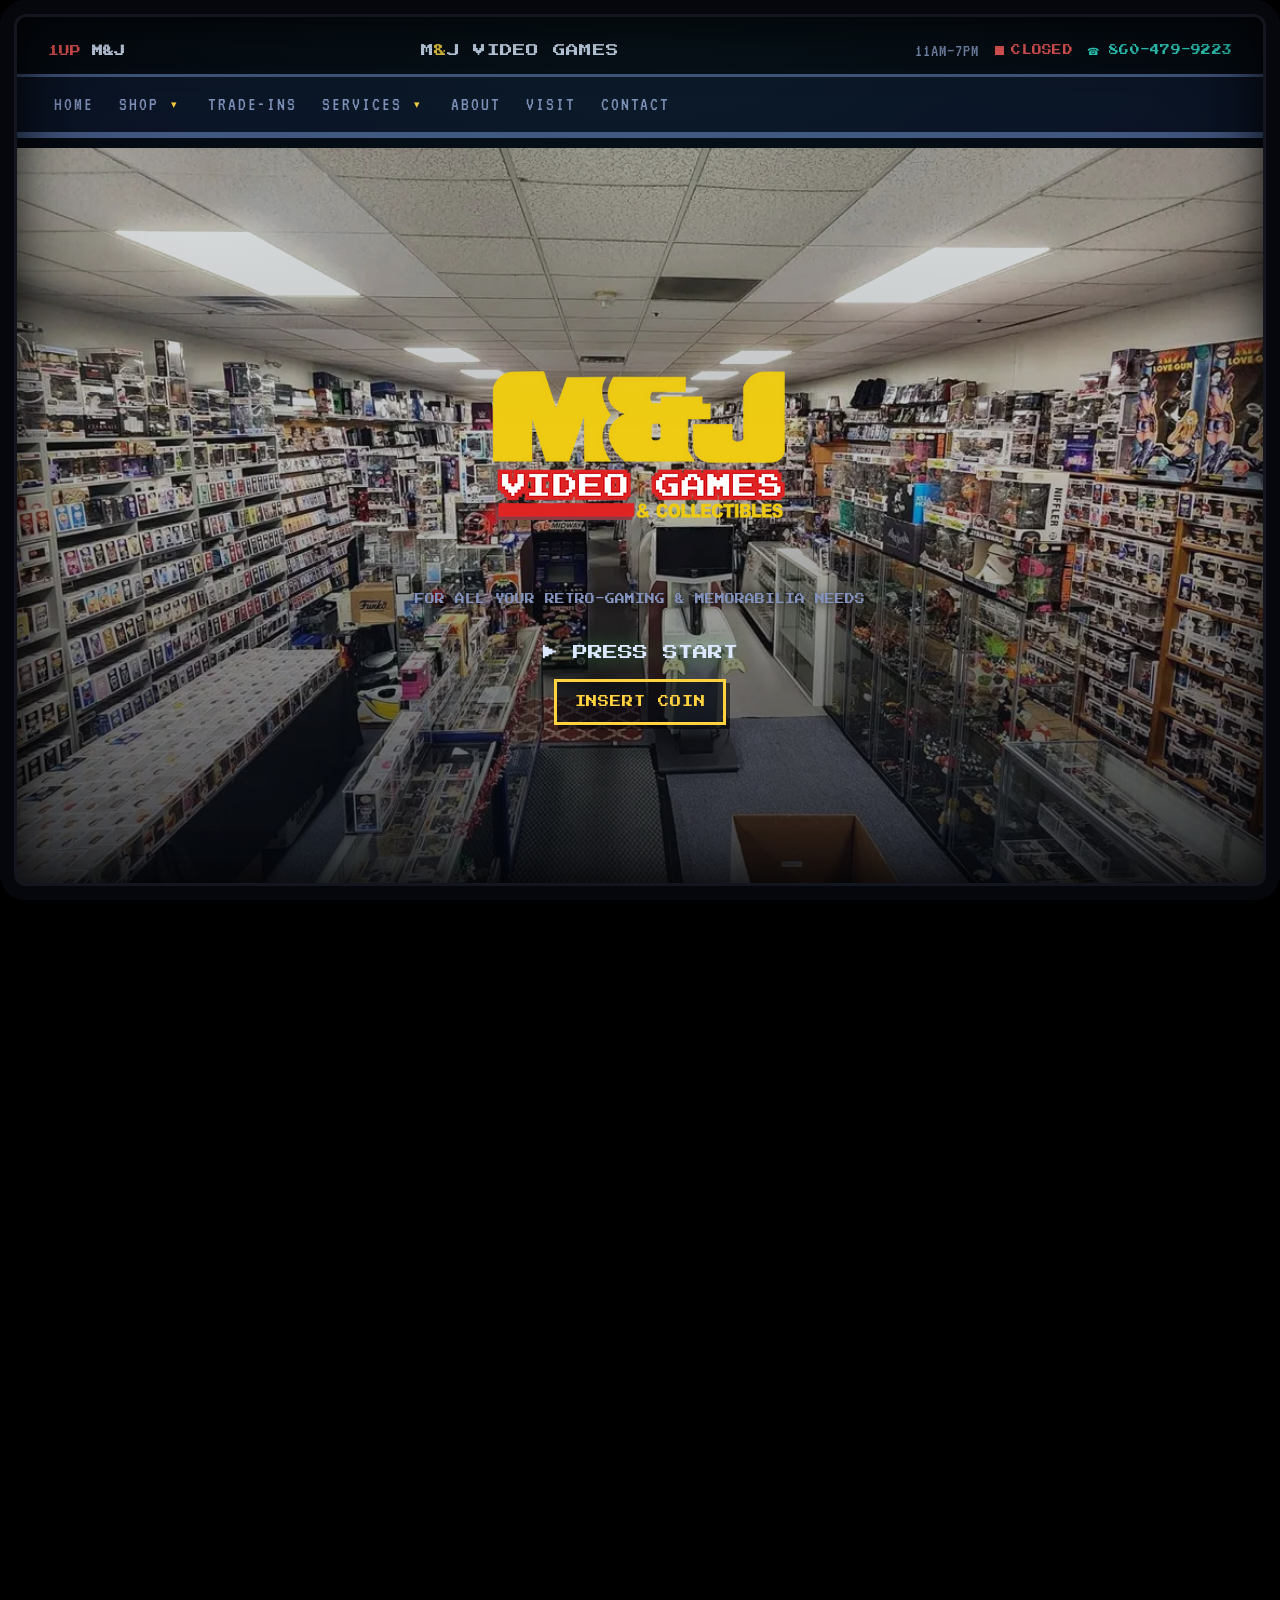
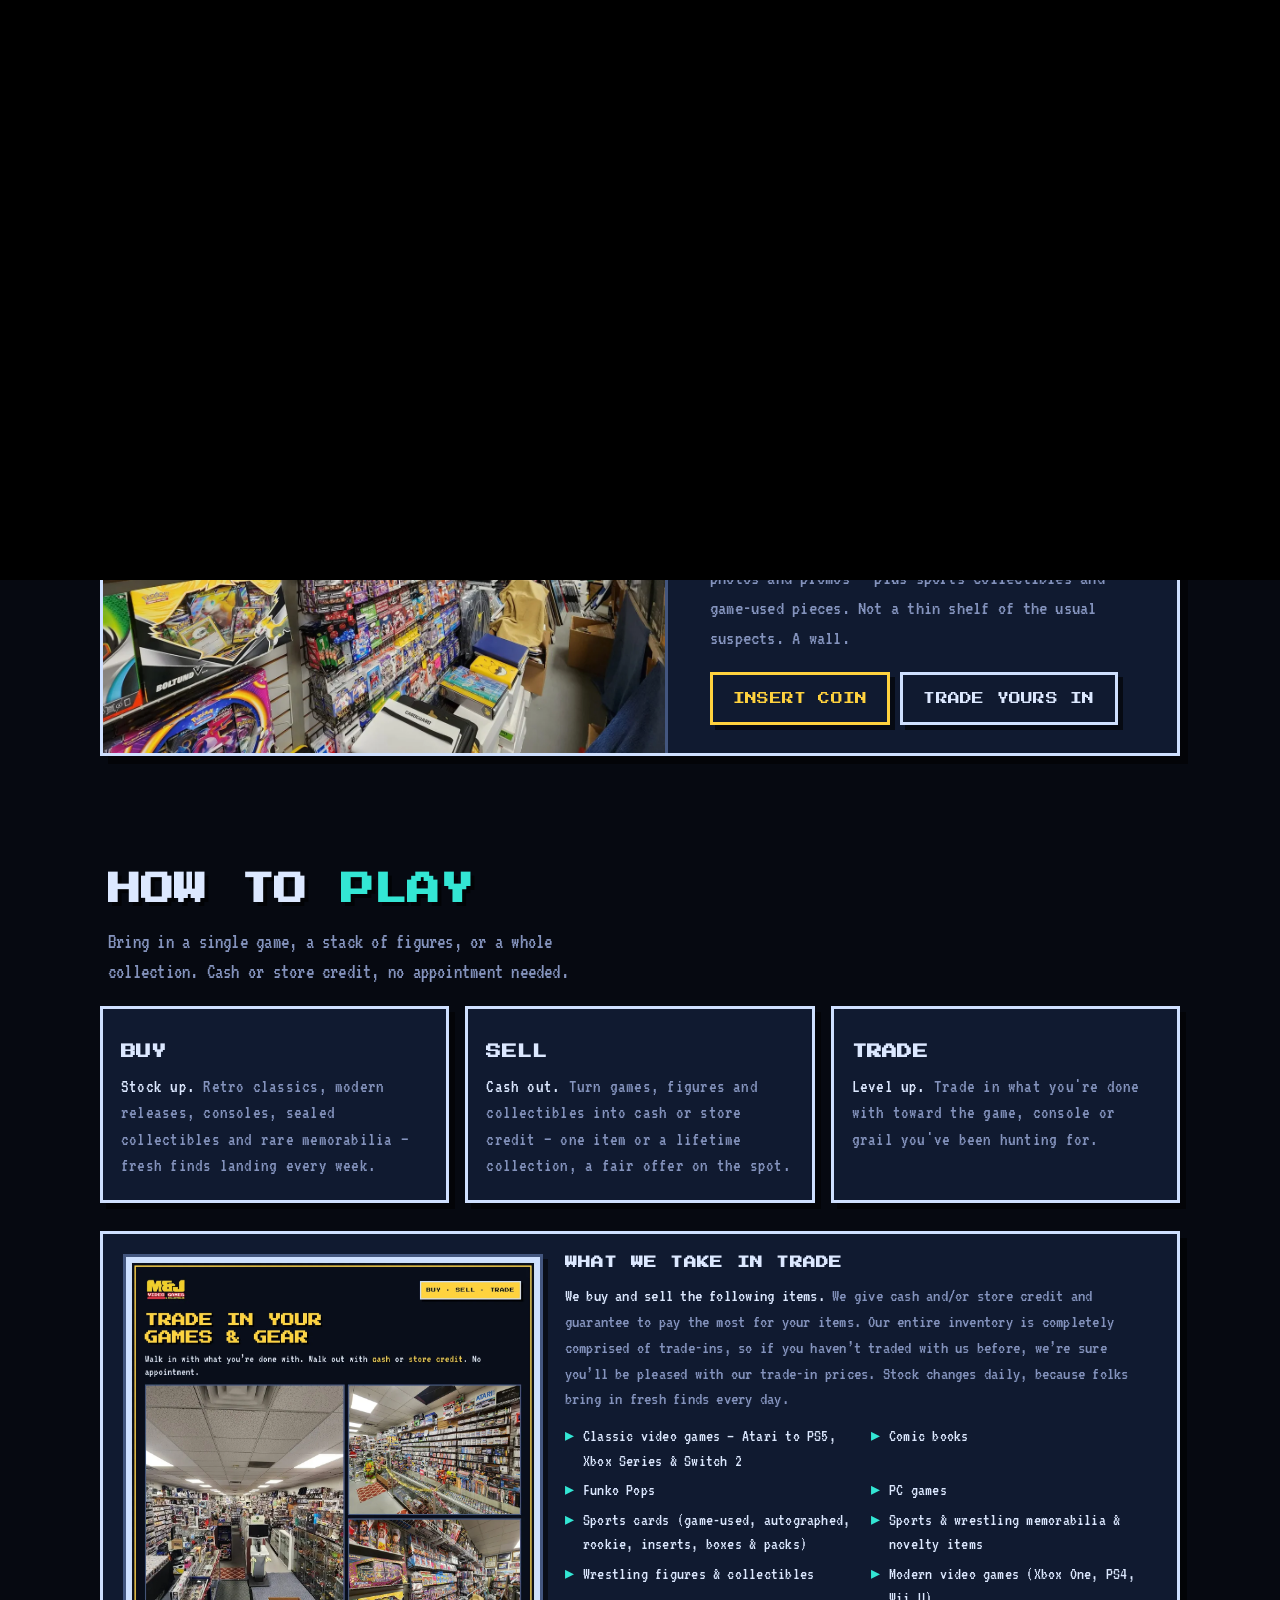
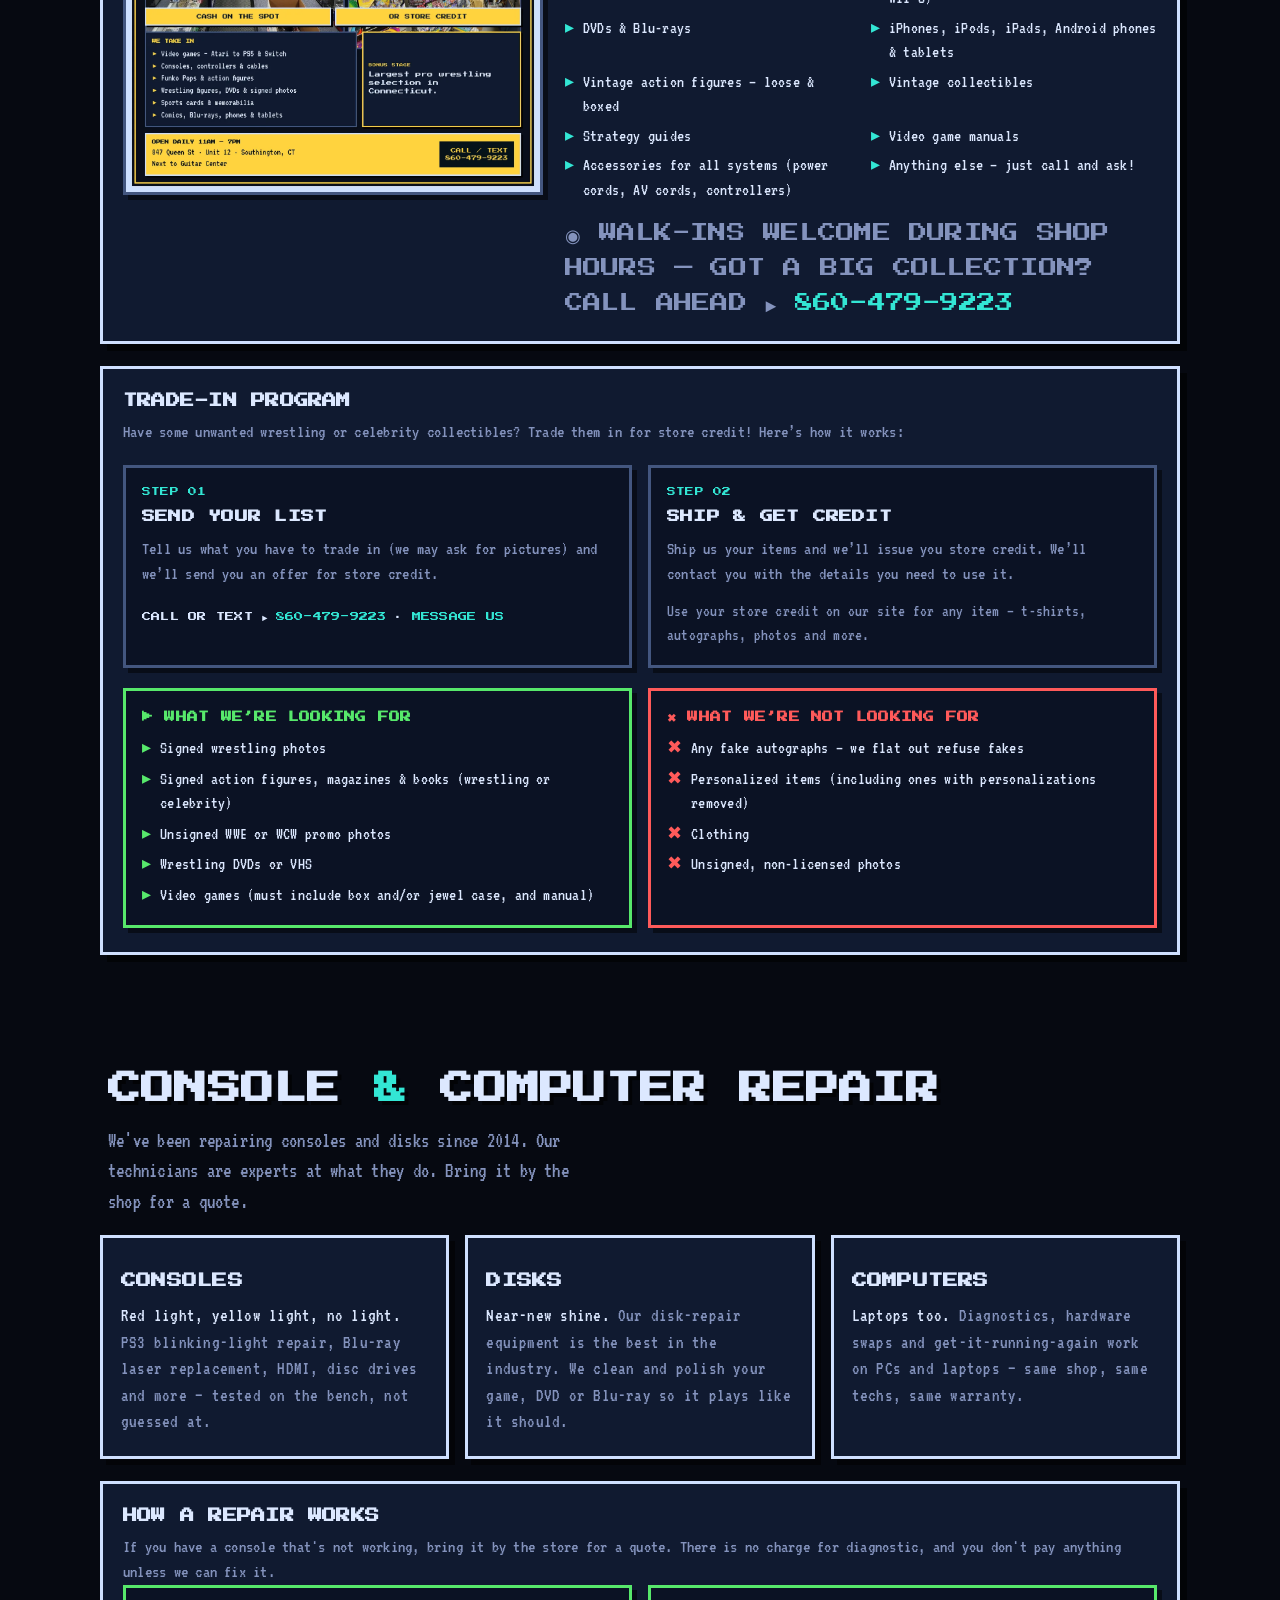
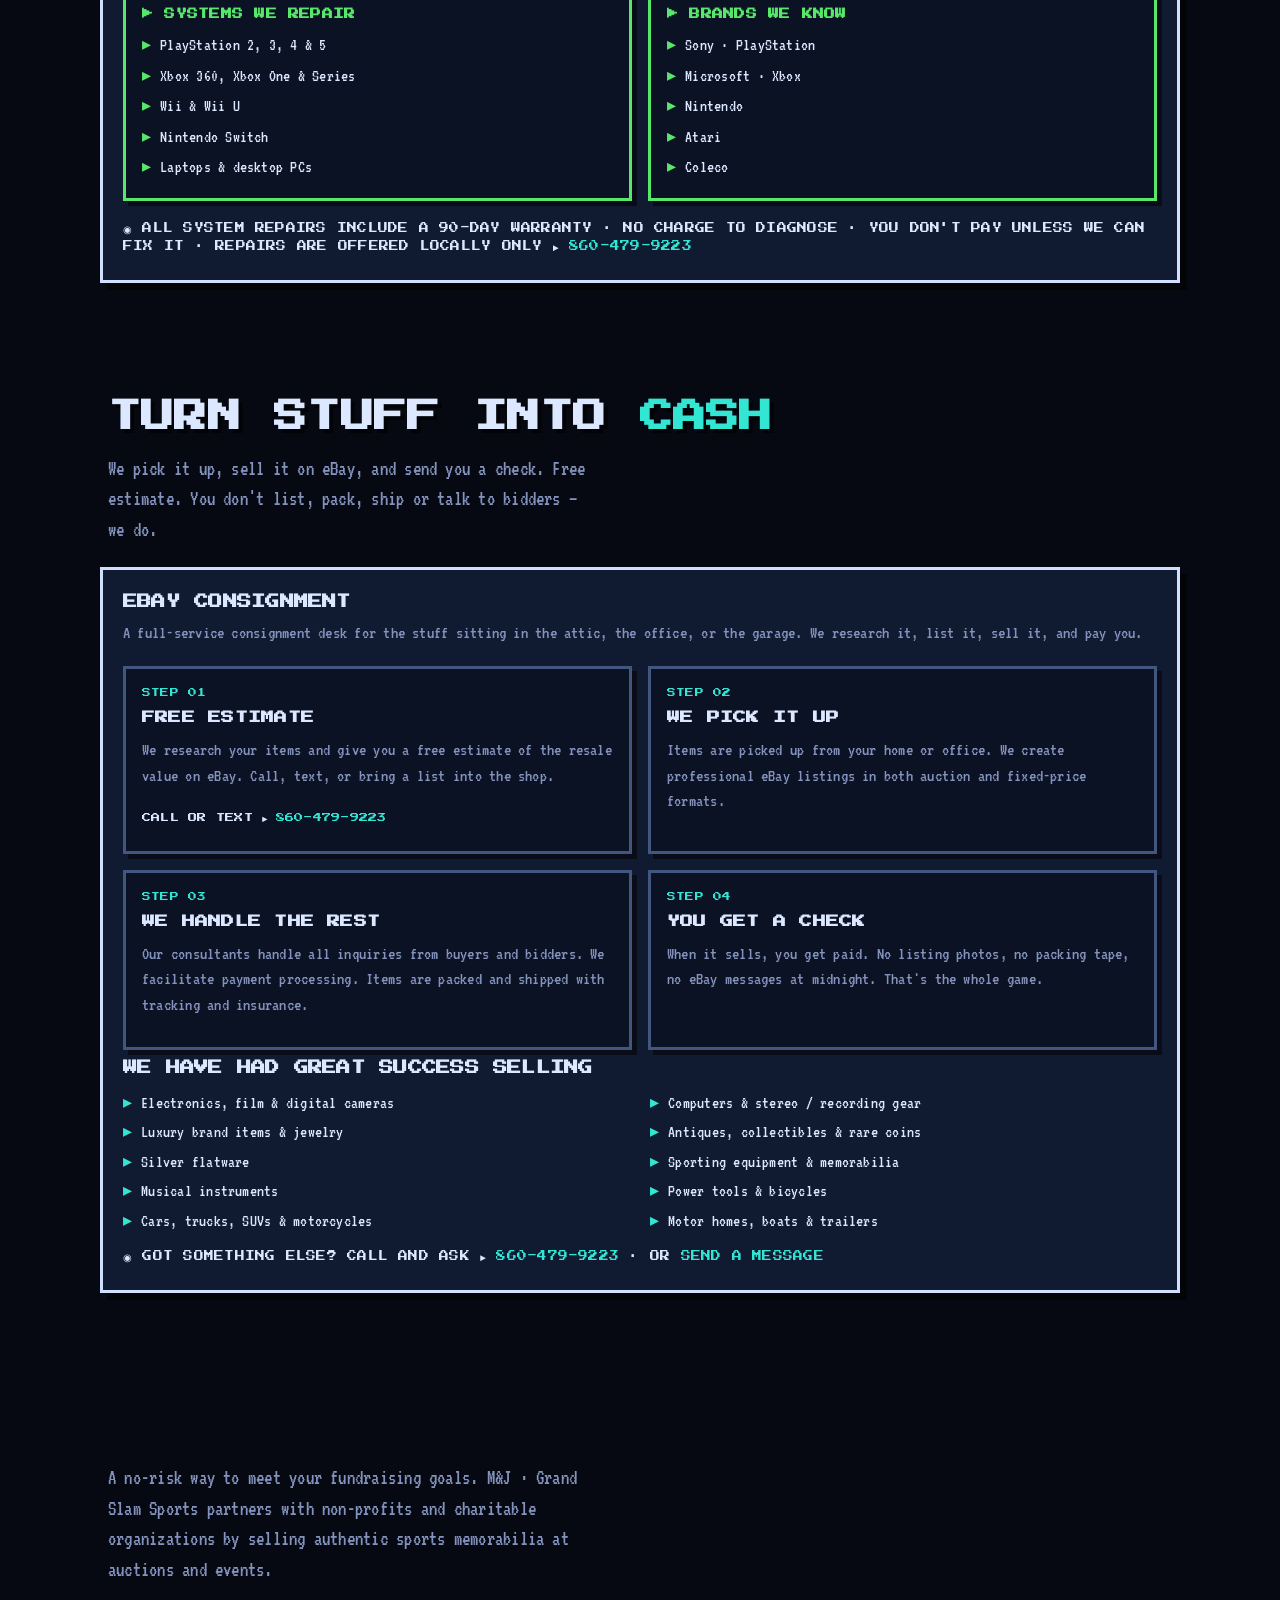
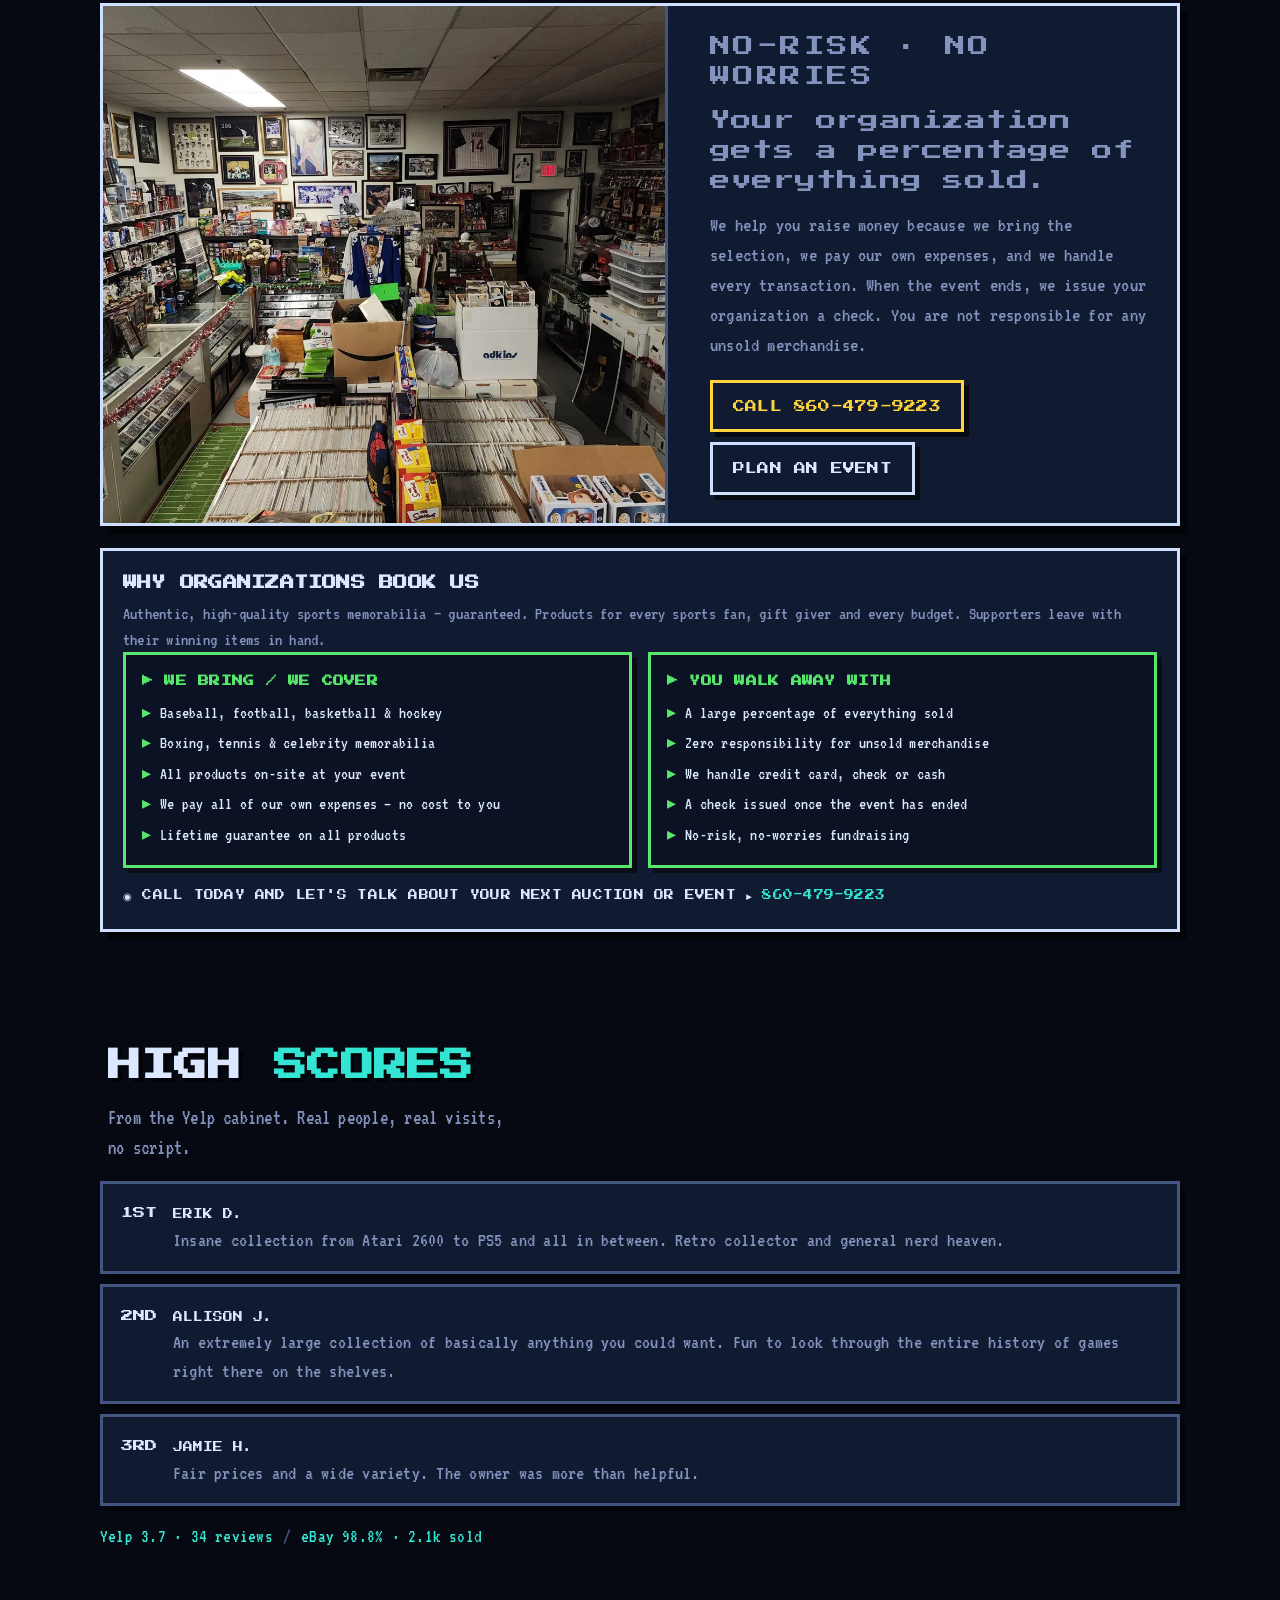
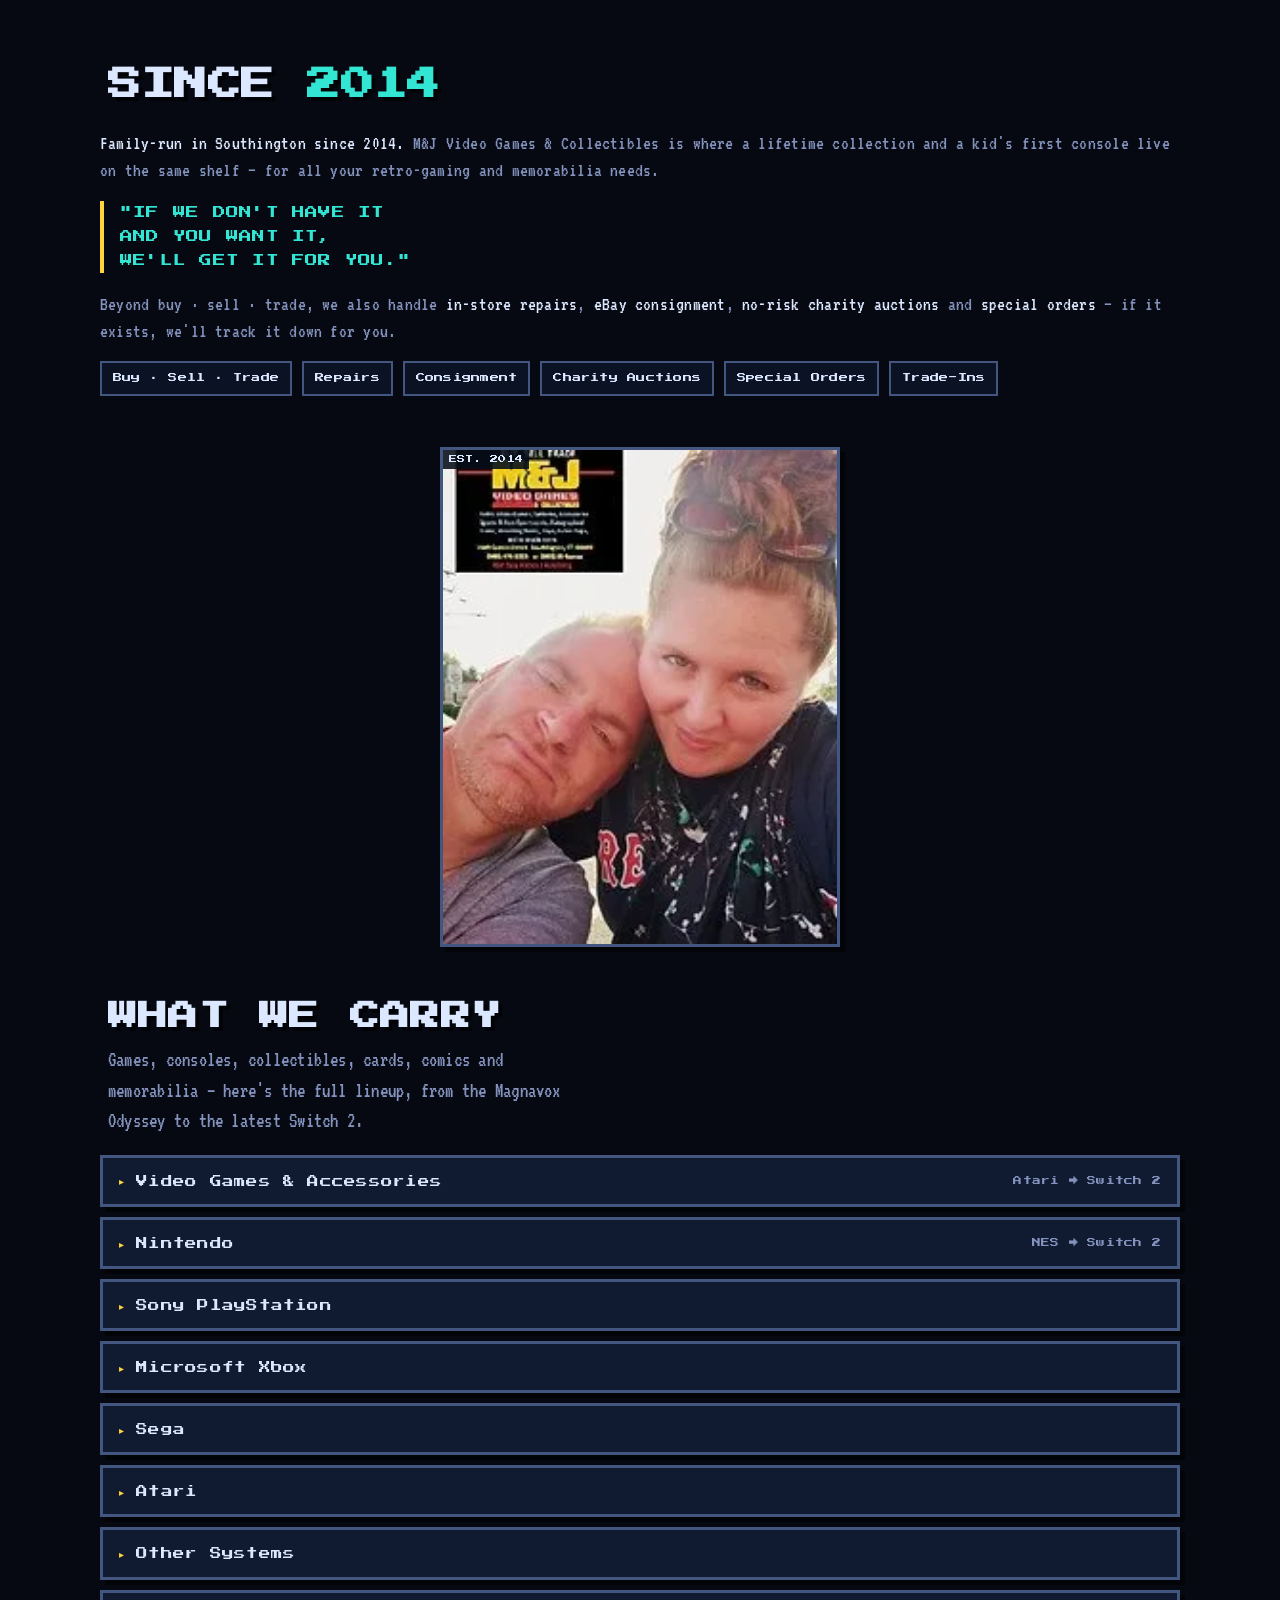
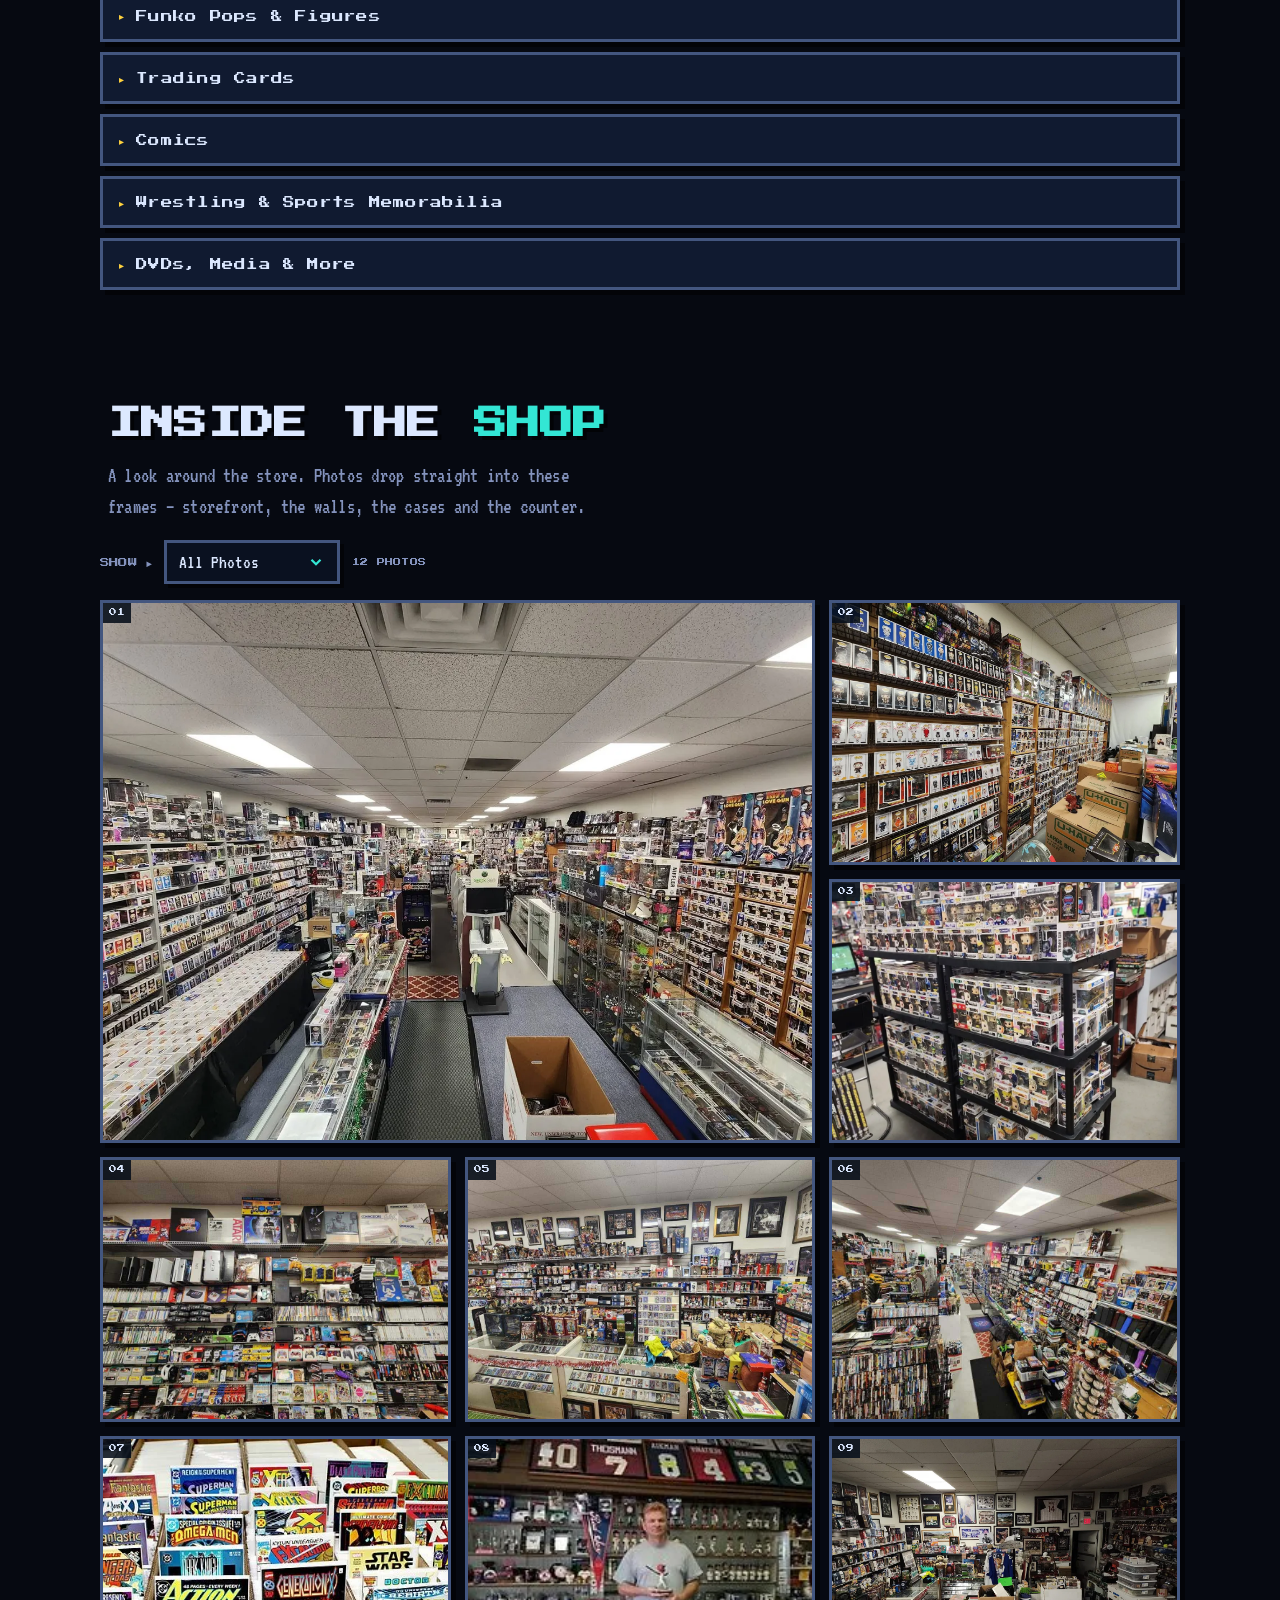
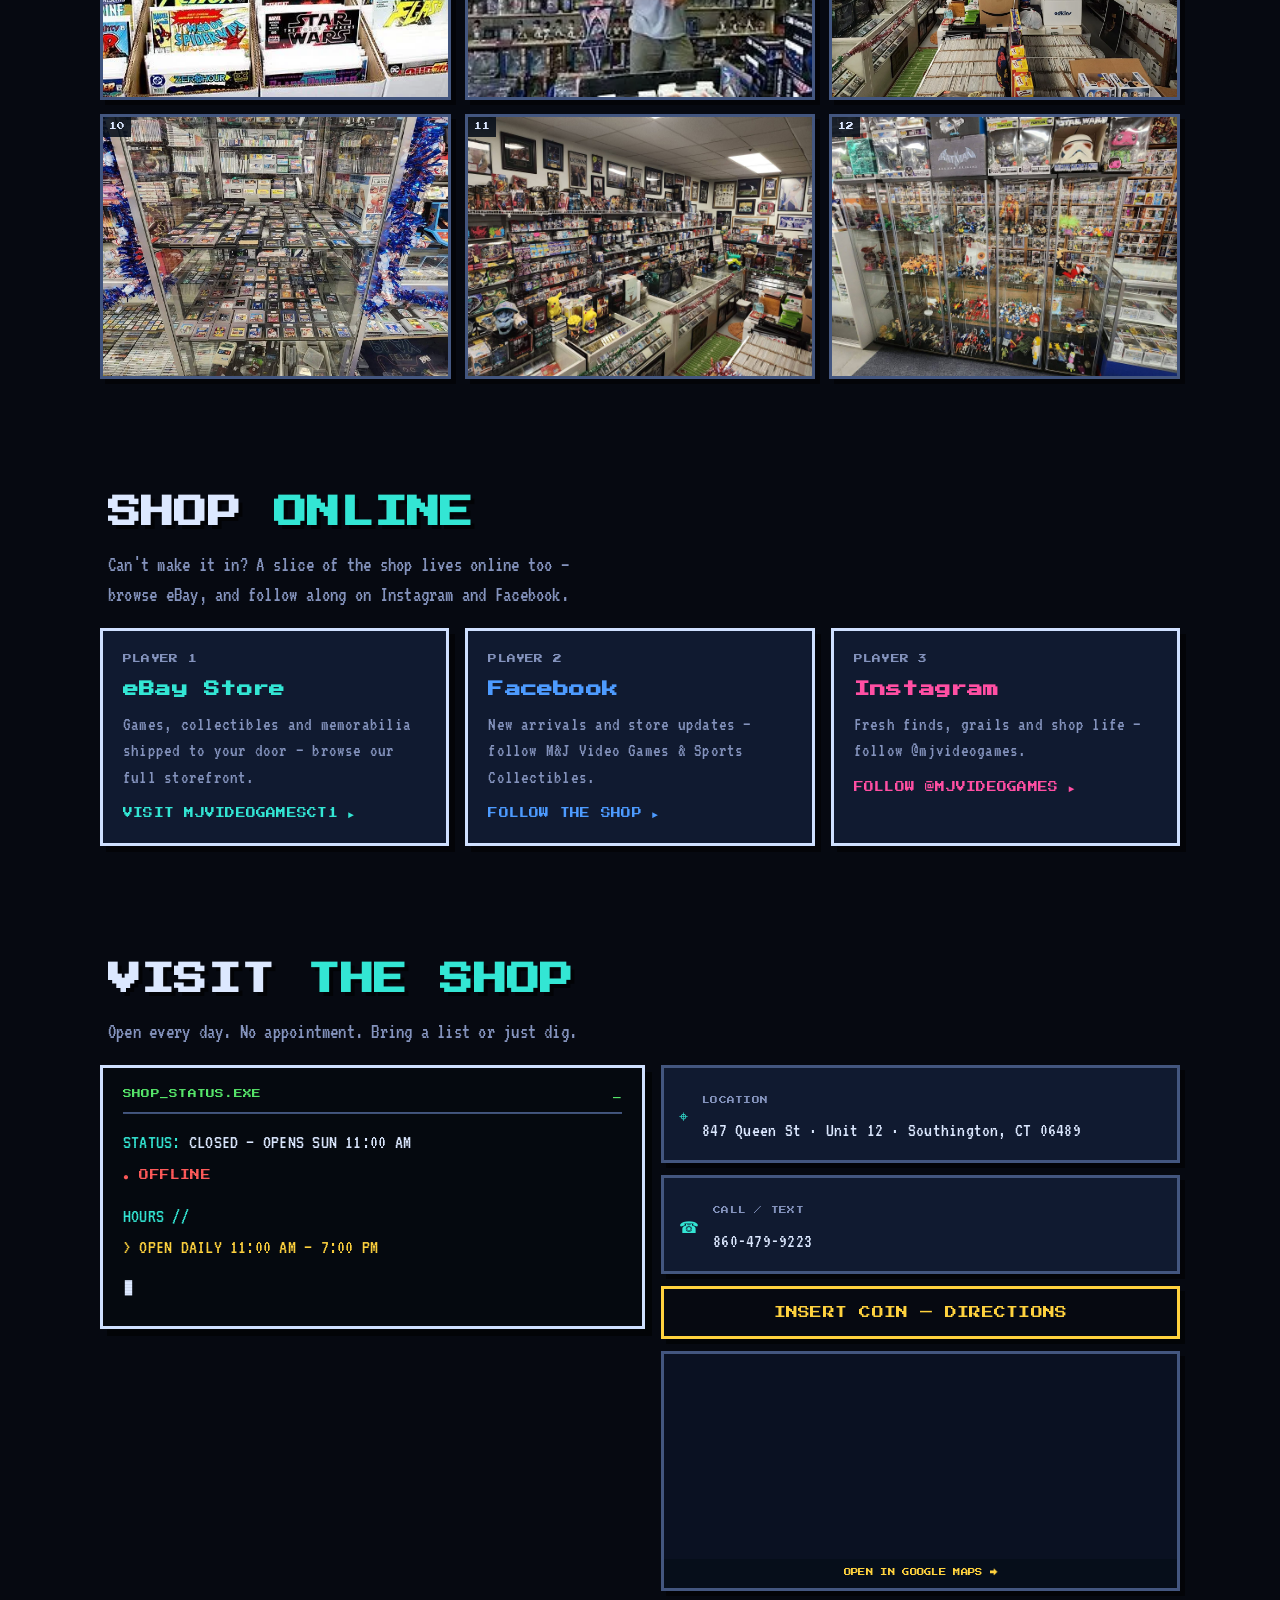
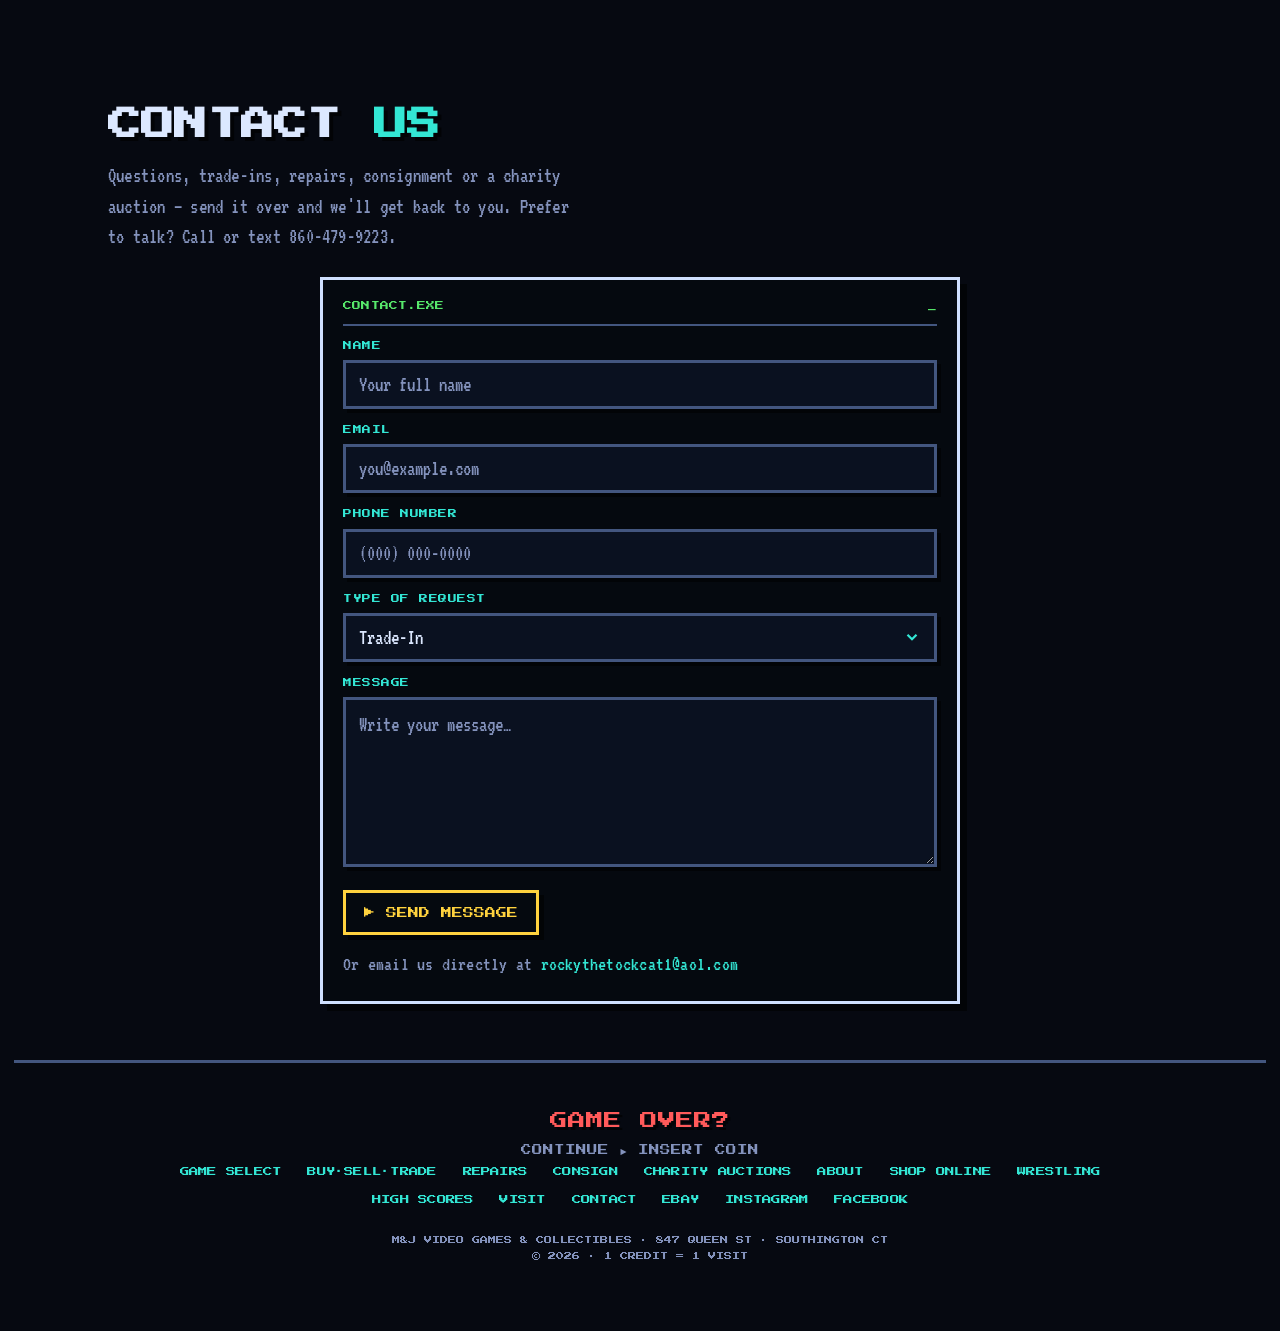
==== index.html @ afbeb708 "Trigger production domain refresh for completed header fix" ====
<!doctype html>
<html lang="en">
<head>
  <meta charset="UTF-8" />
  <meta name="viewport" content="width=device-width, initial-scale=1.0" />
  <script>document.documentElement.classList.add('js');</script>
  <title>M&amp;J Video Games &amp; Collectibles — Retro Games &amp; Memorabilia | Southington, CT</title>
  <meta name="description" content="M&amp;J Video Games &amp; Collectibles in Southington, CT — retro &amp; modern video games, consoles, Funko Pops, action figures, trading cards, and vintage wrestling &amp; sports memorabilia. Buy · Sell · Trade. Console &amp; computer repair, eBay consignment, and no-risk charity auctions." />
  <meta name="theme-color" content="#0a0e1a" />
  <link rel="icon" type="image/svg+xml" href="/assets/img/favicon.svg" />
  <link rel="apple-touch-icon" href="/assets/img/favicon.svg" />
  <link rel="canonical" href="https://mjvideogames.com/" />

  <meta property="og:type" content="business.business" />
  <meta property="og:site_name" content="M&amp;J Video Games &amp; Collectibles" />
  <meta property="og:title" content="M&amp;J Video Games &amp; Collectibles — Retro Games &amp; Memorabilia" />
  <meta property="og:description" content="Southington, CT's home for retro &amp; modern games, Funko Pops, cards and vintage sports &amp; wrestling memorabilia. Buy · Sell · Trade. Repairs, consignment and charity auctions." />
  <meta property="og:url" content="https://mjvideogames.com/" />
  <meta property="og:image" content="https://mj-video-games.vercel.app/assets/img/og.jpg" />
  <meta property="og:image:width" content="1200" />
  <meta property="og:image:height" content="630" />
  <meta name="twitter:card" content="summary_large_image" />
  <meta name="twitter:image" content="https://mj-video-games.vercel.app/assets/img/og.jpg" />

  <link rel="preconnect" href="https://fonts.googleapis.com" />
  <link rel="preconnect" href="https://fonts.gstatic.com" crossorigin />
  <link href="https://fonts.googleapis.com/css2?family=Luckiest+Guy&family=Press+Start+2P&family=VT323&display=swap" rel="stylesheet" />

  <link rel="stylesheet" href="/assets/css/styles.css?v=41" />
  <link rel="stylesheet" href="/assets/css/header-fix.css?v=1" />
  <!-- Production refresh: retain the verified storefront and mobile header layout. -->
  <link rel="preload" as="image" href="/assets/img/cursors/arrow-24.png" />

  <script type="application/ld+json">
  {
    "@context": "https://schema.org",
    "@type": "Store",
    "name": "M&J Video Games & Collectibles",
    "description": "Retro and modern video games, consoles and accessories, Funko Pops, action figures, trading cards, and vintage wrestling & sports memorabilia. Buy, sell and trade. Console and computer repair, eBay consignment, and no-risk charity auctions.",
    "url": "https://mjvideogames.com/",
    "telephone": "+1-860-479-9223",
    "address": {
      "@type": "PostalAddress",
      "streetAddress": "847 Queen St, Unit 12",
      "addressLocality": "Southington",
      "addressRegion": "CT",
      "postalCode": "06489",
      "addressCountry": "US"
    },
    "openingHoursSpecification": [
      { "@type": "OpeningHoursSpecification", "dayOfWeek": ["Monday","Tuesday","Wednesday","Thursday","Friday","Saturday","Sunday"], "opens": "11:00", "closes": "19:00" }
    ],
    "sameAs": [
      "https://www.facebook.com/MJVideoGamesandSportsCollectibles",
      "https://www.instagram.com/mjvideogames/",
      "https://www.ebay.com/str/mjvideogamesct1"
    ]
  }
  </script>
</head>
<body>

  <div class="crt-glow" aria-hidden="true"></div>
  <div class="crt-vignette" aria-hidden="true"></div>
  <div class="crt-bezel" aria-hidden="true"></div>
  <div class="power-flash" aria-hidden="true"></div>

  <!-- HUD + primary nav (sticky together) -->
  <div class="site-head scan-ui">
    <header class="hud">
      <a class="oneup px" href="#top">1UP <b>M&J</b></a>
      <a class="hud-brand" href="#top"><span>M<span class="amp">&</span>J VIDEO GAMES</span></a>
      <div class="hud-right">
        <span class="hud-hours" id="hudHours">11AM–7PM</span>
        <span class="hud-status off" id="hudStatus"><span class="dot"></span>––––</span>
        <button class="hud-menu-btn" id="menuBtn" aria-label="Menu" aria-expanded="false" aria-controls="drawer">MENU</button>
      </div>
      <a class="hud-call" href="tel:+18604799223">☎ 860-479-9223</a>
    </header>

    <nav class="topnav" id="topnav" aria-label="Primary">
      <a class="tn-item" href="#top">HOME</a>
      <div class="tn-drop">
        <a class="tn-item" href="#select">SHOP</a>
        <button type="button" class="tn-chev" aria-expanded="false" aria-haspopup="true" aria-label="Shop menu">
          <span class="tn-car">▾</span>
        </button>
        <div class="tn-menu">
          <a href="#cat-games">Games</a>
          <a href="#cat-consoles">Consoles</a>
          <a href="#cat-funko">Funko Pops</a>
          <a href="#cat-figures">Figures</a>
          <a href="#cat-cards">Trading Cards</a>
          <a href="#bonus">Wrestling</a>
          <a href="#carry">What We Carry</a>
          <a href="#photos">Inside the Shop</a>
          <a href="https://www.ebay.com/str/mjvideogamesct1" target="_blank" rel="noopener">eBay Store ↗</a>
        </div>
      </div>
      <a class="tn-item" href="#howto">TRADE-INS</a>
      <div class="tn-drop">
        <a class="tn-item" href="#repairs">SERVICES</a>
        <button type="button" class="tn-chev" aria-expanded="false" aria-haspopup="true" aria-label="Services menu">
          <span class="tn-car">▾</span>
        </button>
        <div class="tn-menu">
          <a href="#repairs">Repairs</a>
          <a href="#consign">Consignment</a>
          <a href="#fundraise">Charity Auctions</a>
        </div>
      </div>
      <a class="tn-item" href="#about">ABOUT</a>
      <a class="tn-item" href="#visit">VISIT</a>
      <a class="tn-item" href="#contact">CONTACT</a>
    </nav>
  </div>

  <!-- Mobile drawer — same tree as desktop, Shop is an accordion -->
  <div class="drawer-bg" id="drawerBg" aria-hidden="true"></div>
  <nav class="drawer" id="drawer" aria-label="Menu">
    <a class="drawer-call" href="tel:+18604799223">☎ 860-479-9223</a>
    <a href="#top"><span class="cur">▶</span> Home</a>
    <details class="drawer-drop">
      <summary><span class="cur">▶</span> Shop <span class="tn-car">▾</span></summary>
      <div class="drawer-sub">
        <a href="#cat-games">Games</a>
        <a href="#cat-consoles">Consoles</a>
        <a href="#cat-funko">Funko Pops</a>
        <a href="#cat-figures">Figures</a>
        <a href="#cat-cards">Trading Cards</a>
        <a href="#bonus">Wrestling</a>
        <a href="#carry">What We Carry</a>
        <a href="#photos">Inside the Shop</a>
        <a href="https://www.ebay.com/str/mjvideogamesct1" target="_blank" rel="noopener">eBay Store ↗</a>
      </div>
    </details>
    <a href="#howto"><span class="cur">▶</span> Trade-Ins</a>
    <details class="drawer-drop">
      <summary><span class="cur">▶</span> Services <span class="tn-car">▾</span></summary>
      <div class="drawer-sub">
        <a href="#repairs">Repairs</a>
        <a href="#consign">Consignment</a>
        <a href="#fundraise">Charity Auctions</a>
      </div>
    </details>
    <a href="#about"><span class="cur">▶</span> About</a>
    <a href="#visit"><span class="cur">▶</span> Visit</a>
    <a href="#contact"><span class="cur">▶</span> Contact</a>
  </nav>

  <main id="top">

    <!-- ============ BOOT / TITLE SCREEN ============ -->
    <section class="boot wrap" id="start">
      <div class="boot-attract" aria-hidden="true">
        <div class="boot-slides">
          <picture>
            <source type="image/webp" srcset="/assets/img/photos/shop-1.webp?v=23">
            <img src="/assets/img/photos/shop-1.jpg?v=23" alt="" fetchpriority="high">
          </picture>
          <picture>
            <source type="image/webp" srcset="/assets/img/photos/shop-10.webp?v=23">
            <img src="/assets/img/photos/shop-10.jpg?v=23" alt="" loading="lazy">
          </picture>
          <picture>
            <source type="image/webp" srcset="/assets/img/photos/shop-2.webp?v=23">
            <img src="/assets/img/photos/shop-2.jpg?v=23" alt="" loading="lazy">
          </picture>
          <picture>
            <source type="image/webp" srcset="/assets/img/photos/shop-14.webp?v=23">
            <img src="/assets/img/photos/shop-14.jpg?v=23" alt="" loading="lazy">
          </picture>
        </div>
        <div class="boot-shade"></div>
      </div>
      <p class="coin px" data-reveal>© M&amp;J · SOUTHINGTON CT · INSERT COIN</p>
      <h1 class="brandlogo" aria-label="M&amp;J Video Games &amp; Collectibles" data-reveal>
        <img class="brandlogo-png" src="/assets/img/logo.png?v=1" alt="M&amp;J Video Games &amp; Collectibles"
             onload="this.closest('.brandlogo').classList.add('has-png')" onerror="this.remove()" />
        <span class="brandlogo-svg" aria-hidden="true">
          <span class="lg-mj">M<span class="amp">&amp;</span>J</span>
          <span class="lg-vg">VIDEO GAMES</span>
          <span class="lg-col">&amp; COLLECTIBLES</span>
        </span>
      </h1>
      <p class="credit px" data-reveal>FOR ALL YOUR RETRO-GAMING &amp; MEMORABILIA NEEDS</p>

      <div class="boot-ctas" data-reveal>
        <a class="press px blink" href="#select">▶ PRESS START</a>

        <a class="coin-cta px" href="#visit">INSERT COIN</a>
      </div>

      <nav class="menu scan-ui" id="mainMenu" aria-label="Main menu" data-reveal>
        <div class="menu-title">◄ MAIN MENU ►</div>
        <a href="#select"><span class="cur">▶</span> Shop <span class="k">01</span></a>
        <a href="#howto"><span class="cur">▶</span> Trade-Ins <span class="k">02</span></a>
        <a href="#repairs"><span class="cur">▶</span> Services <span class="k">03</span></a>
        <a href="#visit"><span class="cur">▶</span> Insert Coin <span class="k">04</span></a>
      </nav>

      <div class="hud-stats" data-reveal>
        <div class="st"><div class="n">NES→PS5</div><div class="k">Retro &amp; Modern</div></div>
        <div class="st"><div class="n">1000s</div><div class="k">Games / Collectibles</div></div>
        <div class="st"><div class="n">B·S·T</div><div class="k">Buy Sell Trade</div></div>
      </div>
    </section>

    <!-- Attract ticker -->
    <div class="attract" aria-hidden="true">
      <div class="attract-tr" id="attract">
        <span>RETRO GAMES</span><span>CONSOLES</span><span>FUNKO POPS</span><span>ACTION FIGURES</span><span>TRADING CARDS</span><span>BONUS STAGE · WRESTLING</span><span>AUTOGRAPHED &amp; GAME-USED</span><span>BUY · SELL · TRADE</span>
      </div>
    </div>

    <!-- ============ GAME SELECT (what we carry) ============ -->
    <section class="scene wrap" id="select">
      <div class="scene-head">
        <span class="tag" data-reveal>Game Select</span>
        <h2 class="h-scene" data-reveal>SELECT YOUR <span class="c">ITEM</span></h2>
        <p class="sub" data-reveal>Pick a wall. Or come dig through all of them.</p>
      </div>

      <div class="items">
        <a class="item" id="cat-games" href="#carry-games" style="--c:var(--cyan)" data-reveal>
          <figure class="item-scr ph"><picture><source type="image/webp" srcset="/assets/img/photos/shop-10.webp?v=23"><img class="ph-img" src="/assets/img/photos/shop-10.jpg?v=23" loading="lazy" alt="The game wall at M&amp;J" onerror="this.remove()"></picture><figcaption class="ph-cap"><svg viewBox="0 0 24 24" fill="none" stroke="currentColor" stroke-width="2"><rect x="3" y="6" width="18" height="14" rx="1"/><path d="M8 3h8M12 6v14"/></svg><span class="l">RETRO GAMES</span><span class="s">PHOTO 01</span></figcaption></figure>
          <div class="item-bar"><span class="no">01</span> RETRO &amp; MODERN <span class="sel">▶</span></div>
          <p class="item-desc"><b>NES to next-gen.</b> Best new releases plus hard-to-find retro titles across every system.</p>
        </a>
        <a class="item" id="cat-consoles" href="#carry-games" style="--c:var(--magenta)" data-reveal>
          <figure class="item-scr ph"><picture><source type="image/webp" srcset="/assets/img/photos/shop-14.webp?v=23"><img class="ph-img" src="/assets/img/photos/shop-14.jpg?v=23" loading="lazy" alt="Consoles and systems on the wall" onerror="this.remove()"></picture><figcaption class="ph-cap"><svg viewBox="0 0 24 24" fill="none" stroke="currentColor" stroke-width="2"><rect x="2" y="7" width="20" height="10" rx="5"/><path d="M7 12h3M8.5 10.5v3M15 11h.01M18 13h.01"/></svg><span class="l">CONSOLES</span><span class="s">PHOTO 02</span></figcaption></figure>
          <div class="item-bar"><span class="no">02</span> CONSOLES <span class="sel">▶</span></div>
          <p class="item-desc"><b>Plug in &amp; play.</b> Systems, controllers, cables and add-ons — tested and ready.</p>
        </a>
        <a class="item" id="cat-funko" href="#carry-funko" style="--c:var(--yellow)" data-reveal>
          <figure class="item-scr ph"><picture><source type="image/webp" srcset="/assets/img/photos/shop-2.webp?v=23"><img class="ph-img" src="/assets/img/photos/shop-2.jpg?v=23" loading="lazy" alt="The Funko Pop wall" onerror="this.remove()"></picture><figcaption class="ph-cap"><svg viewBox="0 0 24 24" fill="none" stroke="currentColor" stroke-width="2"><rect x="6" y="3" width="12" height="18" rx="2"/><circle cx="12" cy="9" r="3"/></svg><span class="l">FUNKO POPS</span><span class="s">PHOTO 03</span></figcaption></figure>
          <div class="item-bar"><span class="no">03</span> FUNKO POPS <span class="sel">▶</span></div>
          <p class="item-desc"><b>Common to chase.</b> A rotating wall across movies, games and sports.</p>
        </a>
        <a class="item" id="cat-figures" href="#carry-funko" style="--c:var(--green)" data-reveal>
          <figure class="item-scr ph"><picture><source type="image/webp" srcset="/assets/img/photos/shop-20.webp?v=23"><img class="ph-img" src="/assets/img/photos/shop-20.jpg?v=23" loading="lazy" alt="Boxed action figures on the wall" onerror="this.remove()"></picture><figcaption class="ph-cap"><svg viewBox="0 0 24 24" fill="none" stroke="currentColor" stroke-width="2"><circle cx="12" cy="5" r="2.5"/><path d="M12 8v7M6 11h12M9 21l3-6 3 6"/></svg><span class="l">FIGURES</span><span class="s">PHOTO 04</span></figcaption></figure>
          <div class="item-bar"><span class="no">04</span> ACTION FIGURES <span class="sel">▶</span></div>
          <p class="item-desc"><b>Carded &amp; loose.</b> Vintage and modern figures — including hard-to-find grails.</p>
        </a>
        <a class="item" id="cat-cards" href="#carry-cards" style="--c:var(--blue)" data-reveal>
          <figure class="item-scr ph"><picture><source type="image/webp" srcset="/assets/img/photos/shop-13.webp?v=23"><img class="ph-img" src="/assets/img/photos/shop-13.jpg?v=23" loading="lazy" alt="Trading card cases and singles" onerror="this.remove()"></picture><figcaption class="ph-cap"><svg viewBox="0 0 24 24" fill="none" stroke="currentColor" stroke-width="2"><rect x="4" y="4" width="12" height="16" rx="1"/><rect x="9" y="7" width="11" height="13" rx="1"/></svg><span class="l">CARDS</span><span class="s">PHOTO 05</span></figcaption></figure>
          <div class="item-bar"><span class="no">05</span> TRADING CARDS <span class="sel">▶</span></div>
          <p class="item-desc"><b>Making collecting affordable again.</b> Thousands of autographed &amp; game-used sports cards — singles, packs, boxes and cases. Vintage to the latest sets.</p>
        </a>
        <a class="item" id="cat-memorabilia" href="#bonus" style="--c:var(--orange)" data-reveal>
          <figure class="item-scr ph"><picture><source type="image/webp" srcset="/assets/img/photos/shop-16.webp?v=23"><img class="ph-img" src="/assets/img/photos/shop-16.jpg?v=23" loading="lazy" alt="Wrestling figures and sports cards" onerror="this.remove()"></picture><figcaption class="ph-cap"><svg viewBox="0 0 24 24" fill="none" stroke="currentColor" stroke-width="2"><path d="M6 4h12v4a6 6 0 0 1-12 0z"/><path d="M9 14h6M8 21h8M12 14v7"/></svg><span class="l">WRESTLING</span><span class="s">PHOTO 06</span></figcaption></figure>
          <div class="item-bar"><span class="no">06</span> WRESTLING &amp; SPORTS <span class="sel">▶</span></div>
          <p class="item-desc"><b>Rare &amp; vintage.</b> Largest pro wrestling selection in Connecticut — figures, DVDs, signed photos. Autographed and game-used sports &amp; wrestling collectibles.</p>
        </a>
      </div>
    </section>


    <!-- ============ BONUS STAGE (wrestling) ============ -->
    <section class="scene wrap" id="bonus">
      <div class="scene-head">
        <span class="tag" data-reveal>Bonus Stage</span>
        <h2 class="h-scene" data-reveal>WREST<span class="y">LING</span></h2>
        <p class="sub" data-reveal>The thing no other shop in this state can copy. Come for the figures, stay for the signed photos, DVDs and the stuff you stopped looking for years ago.</p>
      </div>
      <div class="bonus" data-reveal>
        <figure class="bonus-art ph">
          <picture>
            <source type="image/webp" srcset="/assets/img/photos/shop-16.webp?v=23">
            <img class="ph-img" src="/assets/img/photos/shop-16.jpg?v=23" loading="lazy" alt="Wrestling figures at M and J Video Games">
          </picture>
          <figcaption class="ph-cap"><span class="l">WRESTLING WALL</span></figcaption>
        </figure>
        <div class="bonus-copy">
          <p class="bonus-kicker px">PLAYER 2 START</p>
          <p class="bonus-claim">Largest selection of pro wrestling merchandise in Connecticut.</p>
          <p>Thousands of wrestling figures, DVDs, autographed photos and promos — plus sports collectibles and game-used pieces. Not a thin shelf of the usual suspects. A wall.</p>
          <div class="bonus-ctas">
            <a class="abtn yel" href="#visit">INSERT COIN</a>
            <a class="abtn gho" href="#howto">TRADE YOURS IN</a>
          </div>
        </div>
      </div>
    </section>

    <!-- ============ HOW TO PLAY (buy/sell/trade) ============ -->
    <section class="scene wrap" id="howto">
      <div class="scene-head">
        <span class="tag" data-reveal>The Counter</span>
        <h2 class="h-scene" data-reveal>HOW TO <span class="y">PLAY</span></h2>
        <p class="sub" data-reveal>Bring in a single game, a stack of figures, or a whole collection. Cash or store credit, no appointment needed.</p>
      </div>

      <div class="manual">
        <div class="mbox" data-reveal>
          <div class="lv">LEVEL 01</div>
          <h3>BUY</h3>
          <p><b>Stock up.</b> Retro classics, modern releases, consoles, sealed collectibles and rare memorabilia — fresh finds landing every week.</p>
        </div>
        <div class="mbox" data-reveal>
          <div class="lv">LEVEL 02</div>
          <h3>SELL</h3>
          <p><b>Cash out.</b> Turn games, figures and collectibles into cash or store credit — one item or a lifetime collection, a fair offer on the spot.</p>
        </div>
        <div class="mbox" data-reveal>
          <div class="lv">LEVEL 03</div>
          <h3>TRADE</h3>
          <p><b>Level up.</b> Trade in what you're done with toward the game, console or grail you've been hunting for.</p>
        </div>
      </div>
      <div class="tradein" data-reveal>
        <div class="flyer-wrap"><picture><source type="image/webp" srcset="/assets/img/photos/flyer-trade.webp?v=29"><img class="flyer" src="/assets/img/photos/flyer-trade.jpg?v=29" alt="M&amp;J Video Games trade-in flyer" loading="lazy" /></picture></div>
        <div class="tradein-copy">
          <h3>WHAT WE TAKE IN TRADE</h3>
          <p><b>We buy and sell the following items.</b> We give cash and/or store credit and guarantee to pay the most for your items. Our entire inventory is completely comprised of trade-ins, so if you haven’t traded with us before, we’re sure you’ll be pleased with our trade-in prices. Stock changes daily, because folks bring in fresh finds every day.</p>
          <ul class="take-list">
            <li>Classic video games — Atari to PS5, Xbox Series &amp; Switch 2</li>
            <li>Comic books</li>
            <li>Funko Pops</li>
            <li>PC games</li>
            <li>Sports cards (game-used, autographed, rookie, inserts, boxes &amp; packs)</li>
            <li>Sports &amp; wrestling memorabilia &amp; novelty items</li>
            <li>Wrestling figures &amp; collectibles</li>
            <li>Modern video games (Xbox One, PS4, Wii U)</li>
            <li>DVDs &amp; Blu-rays</li>
            <li>iPhones, iPods, iPads, Android phones &amp; tablets</li>
            <li>Vintage action figures — loose &amp; boxed</li>
            <li>Vintage collectibles</li>
            <li>Strategy guides</li>
            <li>Video game manuals</li>
            <li>Accessories for all systems (power cords, AV cords, controllers)</li>
            <li>Anything else — just call and ask!</li>
          </ul>
          <p class="coin-note" style="margin:0;text-align:left">◉ WALK-INS WELCOME DURING SHOP HOURS — GOT A BIG COLLECTION? CALL AHEAD ► <a href="tel:+18604799223">860-479-9223</a></p>
        </div>
      </div>

      <!-- Trade-in photos -->
      <div class="tradein-photos" data-reveal>
        <figure class="tp"><picture><source type="image/webp" srcset="/assets/img/photos/shop-17.webp?v=23"><img src="/assets/img/photos/shop-17.jpg?v=23" alt="Trade-in examples at M&amp;J Video Games" loading="lazy" onerror="this.parentElement.remove()"></picture></figure>
        <figure class="tp"><picture><source type="image/webp" srcset="/assets/img/photos/shop-16.webp?v=23"><img src="/assets/img/photos/shop-16.jpg?v=23" alt="Retro games and collectibles traded at M&amp;J" loading="lazy" onerror="this.parentElement.remove()"></picture></figure>
        <figure class="tp"><picture><source type="image/webp" srcset="/assets/img/photos/shop-10.webp?v=23"><img src="/assets/img/photos/shop-10.jpg?v=23" alt="The game wall at M&amp;J" loading="lazy" onerror="this.parentElement.remove()"></picture></figure>
        <figure class="tp"><picture><source type="image/webp" srcset="/assets/img/photos/shop-18.webp?v=23"><img src="/assets/img/photos/shop-18.jpg?v=23" alt="Collectibles on display at M&amp;J" loading="lazy" onerror="this.parentElement.remove()"></picture></figure>
        <figure class="tp"><picture><source type="image/webp" srcset="/assets/img/photos/shop-19.webp?v=23"><img src="/assets/img/photos/shop-19.jpg?v=23" alt="Inside the shop at M&amp;J" loading="lazy" onerror="this.parentElement.remove()"></picture></figure>
        <figure class="tp"><picture><source type="image/webp" srcset="/assets/img/photos/shop-20.webp?v=23"><img src="/assets/img/photos/shop-20.jpg?v=23" alt="Store display at M&amp;J" loading="lazy" onerror="this.parentElement.remove()"></picture></figure>
      </div>

      <!-- Trade-In Program (mail-in) -->
      <div class="program" data-reveal>
        <div class="program-head">
          <h3>TRADE-IN PROGRAM</h3>
          <p>Have some unwanted wrestling or celebrity collectibles? Trade them in for store credit! Here’s how it works:</p>
        </div>
        <div class="program-steps">
          <div class="pstep">
            <div class="ps-no">STEP 01</div>
            <h4>SEND YOUR LIST</h4>
            <p>Tell us what you have to trade in (we may ask for pictures) and we’ll send you an offer for store credit.</p>
            <span class="ps-cta">CALL OR TEXT ► <a href="tel:+18604799223">860-479-9223</a> · <a href="https://www.facebook.com/MJVideoGamesandSportsCollectibles" target="_blank" rel="noopener">MESSAGE US</a></span>
          </div>
          <div class="pstep">
            <div class="ps-no">STEP 02</div>
            <h4>SHIP &amp; GET CREDIT</h4>
            <p>Ship us your items and we’ll issue you store credit. We’ll contact you with the details you need to use it.</p>
            <span class="ps-note">Use your store credit on our site for any item — t-shirts, autographs, photos and more.</span>
          </div>
        </div>
        <div class="program-cols">
          <div class="pcard yes">
            <h4>▶ WHAT WE’RE LOOKING FOR</h4>
            <ul>
              <li>Signed wrestling photos</li>
              <li>Signed action figures, magazines &amp; books (wrestling or celebrity)</li>
              <li>Unsigned WWE or WCW promo photos</li>
              <li>Wrestling DVDs or VHS</li>
              <li>Video games (must include box and/or jewel case, and manual)</li>
            </ul>
          </div>
          <div class="pcard no">
            <h4>✖ WHAT WE’RE NOT LOOKING FOR</h4>
            <ul>
              <li>Any fake autographs — we flat out refuse fakes</li>
              <li>Personalized items (including ones with personalizations removed)</li>
              <li>Clothing</li>
              <li>Unsigned, non-licensed photos</li>
            </ul>
          </div>
        </div>
      </div>
    </section>



    <!-- ============ REPAIRS ============ -->
    <section class="scene wrap" id="repairs">
      <div class="scene-head">
        <span class="tag" data-reveal>Service Bay</span>
        <h2 class="h-scene" data-reveal>CONSOLE <span class="c">&amp;</span> COMPUTER REPAIR</h2>
        <p class="sub" data-reveal>We've been repairing consoles and disks since 2014. Our technicians are experts at what they do. Bring it by the shop for a quote.</p>
      </div>

      <div class="manual">
        <div class="mbox" data-reveal>
          <h3>CONSOLES</h3>
          <p><b>Red light, yellow light, no light.</b> PS3 blinking-light repair, Blu-ray laser replacement, HDMI, disc drives and more — tested on the bench, not guessed at.</p>
        </div>
        <div class="mbox" data-reveal>
          <h3>DISKS</h3>
          <p><b>Near-new shine.</b> Our disk-repair equipment is the best in the industry. We clean and polish your game, DVD or Blu-ray so it plays like it should.</p>
        </div>
        <div class="mbox" data-reveal>
          <h3>COMPUTERS</h3>
          <p><b>Laptops too.</b> Diagnostics, hardware swaps and get-it-running-again work on PCs and laptops — same shop, same techs, same warranty.</p>
        </div>
      </div>

      <div class="program" data-reveal>
        <div class="program-head">
          <h3>HOW A REPAIR WORKS</h3>
          <p>If you have a console that's not working, bring it by the store for a quote. There is no charge for diagnostic, and you don't pay anything unless we can fix it.</p>
        </div>
        <div class="program-cols">
          <div class="pcard yes">
            <h4>▶ SYSTEMS WE REPAIR</h4>
            <ul>
              <li>PlayStation 2, 3, 4 &amp; 5</li>
              <li>Xbox 360, Xbox One &amp; Series</li>
              <li>Wii &amp; Wii U</li>
              <li>Nintendo Switch</li>
              <li>Laptops &amp; desktop PCs</li>
            </ul>
          </div>
          <div class="pcard yes">
            <h4>▶ BRANDS WE KNOW</h4>
            <ul>
              <li>Sony · PlayStation</li>
              <li>Microsoft · Xbox</li>
              <li>Nintendo</li>
              <li>Atari</li>
              <li>Coleco</li>
            </ul>
          </div>
        </div>
        <p class="coin-note" style="margin:18px 0 0;text-align:left">◉ ALL SYSTEM REPAIRS INCLUDE A 90-DAY WARRANTY · NO CHARGE TO DIAGNOSE · YOU DON'T PAY UNLESS WE CAN FIX IT · REPAIRS ARE OFFERED LOCALLY ONLY ► <a href="tel:+18604799223">860-479-9223</a></p>
      </div>
    </section>

    <!-- ============ CONSIGNMENT ============ -->
    <section class="scene wrap" id="consign">
      <div class="scene-head">
        <span class="tag" data-reveal>Player 2 Cash-Out</span>
        <h2 class="h-scene" data-reveal>TURN STUFF INTO <span class="y">CASH</span></h2>
        <p class="sub" data-reveal>We pick it up, sell it on eBay, and send you a check. Free estimate. You don't list, pack, ship or talk to bidders — we do.</p>
      </div>

      <div class="program" data-reveal>
        <div class="program-head">
          <h3>EBAY CONSIGNMENT</h3>
          <p>A full-service consignment desk for the stuff sitting in the attic, the office, or the garage. We research it, list it, sell it, and pay you.</p>
        </div>
        <div class="program-steps">
          <div class="pstep">
            <div class="ps-no">STEP 01</div>
            <h4>FREE ESTIMATE</h4>
            <p>We research your items and give you a free estimate of the resale value on eBay. Call, text, or bring a list into the shop.</p>
            <span class="ps-cta">CALL OR TEXT ► <a href="tel:+18604799223">860-479-9223</a></span>
          </div>
          <div class="pstep">
            <div class="ps-no">STEP 02</div>
            <h4>WE PICK IT UP</h4>
            <p>Items are picked up from your home or office. We create professional eBay listings in both auction and fixed-price formats.</p>
          </div>
          <div class="pstep">
            <div class="ps-no">STEP 03</div>
            <h4>WE HANDLE THE REST</h4>
            <p>Our consultants handle all inquiries from buyers and bidders. We facilitate payment processing. Items are packed and shipped with tracking and insurance.</p>
          </div>
          <div class="pstep">
            <div class="ps-no">STEP 04</div>
            <h4>YOU GET A CHECK</h4>
            <p>When it sells, you get paid. No listing photos, no packing tape, no eBay messages at midnight. That's the whole game.</p>
          </div>
        </div>
        <div class="program-head" style="margin-top:8px">
          <h3>WE HAVE HAD GREAT SUCCESS SELLING</h3>
        </div>
        <ul class="take-list">
          <li>Electronics, film &amp; digital cameras</li>
          <li>Computers &amp; stereo / recording gear</li>
          <li>Luxury brand items &amp; jewelry</li>
          <li>Antiques, collectibles &amp; rare coins</li>
          <li>Silver flatware</li>
          <li>Sporting equipment &amp; memorabilia</li>
          <li>Musical instruments</li>
          <li>Power tools &amp; bicycles</li>
          <li>Cars, trucks, SUVs &amp; motorcycles</li>
          <li>Motor homes, boats &amp; trailers</li>
        </ul>
        <p class="coin-note" style="margin:8px 0 0;text-align:left">◉ GOT SOMETHING ELSE? CALL AND ASK ► <a href="tel:+18604799223">860-479-9223</a> · OR <a href="#contact">SEND A MESSAGE</a></p>
      </div>
    </section>

    <!-- ============ CHARITY AUCTIONS ============ -->
    <section class="scene wrap" id="fundraise">
      <div class="scene-head">
        <span class="tag" data-reveal>Bonus Round · No Risk</span>
        <h2 class="h-scene" data-reveal>CHARITY <span class="c">AUCTIONS</span></h2>
        <p class="sub" data-reveal>A no-risk way to meet your fundraising goals. M&amp;J · Grand Slam Sports partners with non-profits and charitable organizations by selling authentic sports memorabilia at auctions and events.</p>
      </div>

      <div class="bonus" data-reveal>
        <figure class="bonus-art ph">
          <picture>
            <source type="image/webp" srcset="/assets/img/photos/shop-19.webp?v=23">
            <img class="ph-img" src="/assets/img/photos/shop-19.jpg?v=23" loading="lazy" alt="Sports memorabilia at M and J Video Games">
          </picture>
          <figcaption class="ph-cap"><span class="l">SPORTS MEMORABILIA</span></figcaption>
        </figure>
        <div class="bonus-copy">
          <p class="bonus-kicker px">NO-RISK · NO WORRIES</p>
          <p class="bonus-claim">Your organization gets a percentage of everything sold.</p>
          <p>We help you raise money because we bring the selection, we pay our own expenses, and we handle every transaction. When the event ends, we issue your organization a check. You are not responsible for any unsold merchandise.</p>
          <div class="bonus-ctas">
            <a class="abtn yel" href="tel:+18604799223">CALL 860-479-9223</a>
            <a class="abtn gho" href="#contact">PLAN AN EVENT</a>
          </div>
        </div>
      </div>

      <div class="program" data-reveal>
        <div class="program-head">
          <h3>WHY ORGANIZATIONS BOOK US</h3>
          <p>Authentic, high-quality sports memorabilia — guaranteed. Products for every sports fan, gift giver and every budget. Supporters leave with their winning items in hand.</p>
        </div>
        <div class="program-cols">
          <div class="pcard yes">
            <h4>▶ WE BRING / WE COVER</h4>
            <ul>
              <li>Baseball, football, basketball &amp; hockey</li>
              <li>Boxing, tennis &amp; celebrity memorabilia</li>
              <li>All products on-site at your event</li>
              <li>We pay all of our own expenses — no cost to you</li>
              <li>Lifetime guarantee on all products</li>
            </ul>
          </div>
          <div class="pcard yes">
            <h4>▶ YOU WALK AWAY WITH</h4>
            <ul>
              <li>A large percentage of everything sold</li>
              <li>Zero responsibility for unsold merchandise</li>
              <li>We handle credit card, check or cash</li>
              <li>A check issued once the event has ended</li>
              <li>No-risk, no-worries fundraising</li>
            </ul>
          </div>
        </div>
        <p class="coin-note" style="margin:18px 0 0;text-align:left">◉ CALL TODAY AND LET'S TALK ABOUT YOUR NEXT AUCTION OR EVENT ► <a href="tel:+18604799223">860-479-9223</a></p>
      </div>
    </section>

    <!-- ============ HIGH SCORES ============ -->
    <section class="scene wrap" id="scores">
      <div class="scene-head">
        <span class="tag" data-reveal>Hall of Fame</span>
        <h2 class="h-scene" data-reveal>HIGH <span class="c">SCORES</span></h2>
        <p class="sub" data-reveal>From the Yelp cabinet. Real people, real visits, no script.</p>
      </div>
      <ol class="scores" data-reveal>
        <li class="score">
          <span class="score-rank px">1ST</span>
          <span class="score-who px">ERIK D.</span>
          <p class="score-q">Insane collection from Atari 2600 to PS5 and all in between. Retro collector and general nerd heaven.</p>
        </li>
        <li class="score">
          <span class="score-rank px">2ND</span>
          <span class="score-who px">ALLISON J.</span>
          <p class="score-q">An extremely large collection of basically anything you could want. Fun to look through the entire history of games right there on the shelves.</p>
        </li>
        <li class="score">
          <span class="score-rank px">3RD</span>
          <span class="score-who px">JAMIE H.</span>
          <p class="score-q">Fair prices and a wide variety. The owner was more than helpful.</p>
        </li>
      </ol>
      <p class="scores-foot" data-reveal>
        <a href="https://www.yelp.com/biz/m-and-j-video-games-and-collectibles-southington-9" target="_blank" rel="noopener">Yelp 3.7 · 34 reviews</a>
        <span class="dot-sep">/</span>
        <a href="https://www.ebay.com/str/mjvideogamesct1" target="_blank" rel="noopener">eBay 98.8% · 2.1k sold</a>
      </p>
    </section>

    <!-- ============ ABOUT / SERVICES ============ -->
    <section class="scene wrap" id="about">
      <div class="scene-head">
        <span class="tag" data-reveal>Player Profile</span>
        <h2 class="h-scene" data-reveal>SINCE <span class="c">2014</span></h2>
      </div>
      <div class="about-grid">
        <div class="about-copy" data-reveal>
          <p><b>Family-run in Southington since 2014.</b> M&amp;J Video Games &amp; Collectibles is where a lifetime collection and a kid's first console live on the same shelf — for all your retro-gaming and memorabilia needs.</p>
          <p class="motto">"IF WE DON'T HAVE IT<br />AND YOU WANT IT,<br />WE'LL GET IT FOR YOU."</p>
          <p>Beyond buy · sell · trade, we also handle <b>in-store repairs</b>, <b>eBay consignment</b>, <b>no-risk charity auctions</b> and <b>special orders</b> — if it exists, we'll track it down for you.</p>
          <div class="services">
            <span>Buy · Sell · Trade</span>
            <span>Repairs</span>
            <span>Consignment</span>
            <span>Charity Auctions</span>
            <span>Special Orders</span>
            <span>Trade-Ins</span>
          </div>
        </div>
        <div class="about-media" data-reveal>
          <figure class="frame" style="flex-basis:400px"><span class="cap">EST. 2014</span><picture><source type="image/webp" srcset="/assets/img/photos/about-owners.webp?v=23"><img src="/assets/img/photos/about-owners.jpg?v=23" alt="The owners of M&amp;J Video Games &amp; Collectibles" loading="lazy" /></picture></figure>
        </div>
      </div>

      <!-- We Carry — systems catalog -->
      <div class="carry" id="carry" data-reveal>
        <div class="carry-head">
          <span class="tag" style="margin-bottom:0">Everything Under One Roof</span>
          <h3 class="carry-title">WHAT WE CARRY</h3>
          <p class="sub" style="margin:8px 0 0">Games, consoles, collectibles, cards, comics and memorabilia — here's the full lineup, from the Magnavox Odyssey to the latest Switch 2.</p>
        </div>
        <div class="carry-acc">
          <details class="cacc" id="carry-games">
            <summary>Video Games & Accessories <span class="cc-sub">Atari → Switch 2</span></summary>
            <div class="cacc-body"><ul>
              <li>Classic & modern games — every system</li>
              <li>PC games</li>
              <li>Controllers, power cords & AV cables</li>
              <li>Accessories for all systems</li>
              <li>Strategy guides</li>
              <li>Video game manuals</li>
            </ul></div>
          </details>
          <details class="cacc" id="carry-nintendo">
            <summary>Nintendo <span class="cc-sub">NES → Switch 2</span></summary>
            <div class="cacc-body"><ul>
              <li>NES</li><li>SNES</li><li>Game Boy (Color & Advance)</li>
              <li>Virtual Boy</li><li>N64</li><li>GameCube</li><li>DS</li>
              <li>Wii</li><li>3DS</li><li>Wii U</li><li>Switch</li><li>Switch 2</li>
            </ul></div>
          </details>
          <details class="cacc" id="carry-sony">
            <summary>Sony PlayStation</summary>
            <div class="cacc-body"><ul>
              <li>PlayStation</li><li>PlayStation 2</li><li>PSP</li>
              <li>PlayStation 3</li><li>PS Vita</li><li>PlayStation 4</li>
              <li>PlayStation 5</li><li>PlayStation Portal</li>
            </ul></div>
          </details>
          <details class="cacc" id="carry-xbox">
            <summary>Microsoft Xbox</summary>
            <div class="cacc-body"><ul>
              <li>Xbox (Original)</li><li>Xbox 360</li><li>Xbox One</li>
              <li>Xbox Series X/S</li>
            </ul></div>
          </details>
          <details class="cacc" id="carry-sega">
            <summary>Sega</summary>
            <div class="cacc-body"><ul>
              <li>Master System</li><li>Genesis</li><li>Game Gear</li>
              <li>Sega CD</li><li>32X</li><li>Saturn</li><li>Dreamcast</li>
            </ul></div>
          </details>
          <details class="cacc" id="carry-atari">
            <summary>Atari</summary>
            <div class="cacc-body"><ul>
              <li>2600</li><li>5200</li><li>7800</li><li>Lynx</li><li>Jaguar</li>
            </ul></div>
          </details>
          <details class="cacc" id="carry-other">
            <summary>Other Systems</summary>
            <div class="cacc-body"><ul>
              <li>Magnavox Odyssey</li><li>ColecoVision</li><li>Intellivision</li>
              <li>Panasonic 3DO</li><li>Neo Geo</li><li>TurboGrafx-16</li>
              <li>Assorted Retrons</li>
            </ul></div>
          </details>
          <details class="cacc" id="carry-funko">
            <summary>Funko Pops & Figures</summary>
            <div class="cacc-body"><ul>
              <li>Funko Pops — movies, games & sports</li>
              <li>Action figures — vintage & modern</li>
              <li>Carded & loose figures</li>
              <li>Wrestling figures & collectibles</li>
            </ul></div>
          </details>
          <details class="cacc" id="carry-cards">
            <summary>Trading Cards</summary>
            <div class="cacc-body"><ul>
              <li>Sports &amp; gaming cards — vintage to the latest sets</li>
              <li>Singles, packs, boxes &amp; cases</li>
              <li>Thousands of autographed &amp; game-used cards</li>
              <li>Rookie, insert &amp; rare vintage cards</li>
              <li>Nobody can beat our prices and our deals</li>
            </ul></div>
          </details>
          <details class="cacc" id="carry-comics">
            <summary>Comics</summary>
            <div class="cacc-body"><ul>
              <li>Comic books — back issues & new</li>
            </ul></div>
          </details>
          <details class="cacc" id="carry-memorabilia">
            <summary>Wrestling & Sports Memorabilia</summary>
            <div class="cacc-body"><ul>
              <li>Thousands of wrestling figures</li>
              <li>Wrestling DVDs</li>
              <li>Autographed photos & promos</li>
              <li>Game-used sports memorabilia</li>
              <li>Novelty items</li>
            </ul></div>
          </details>
          <details class="cacc" id="carry-media">
            <summary>DVDs, Media & More</summary>
            <div class="cacc-body"><ul>
              <li>DVDs & Blu-rays</li>
              <li>Vintage collectibles</li>
              <li>Novelty items</li>
              <li>Phones & tablets (iPhone, iPad, Android)</li>
            </ul></div>
          </details>
        </div>
      </div>
    </section>

    <!-- ============ PHOTO MODE (gallery) ============ -->
    <section class="scene wrap" id="photos">
      <div class="scene-head">
        <span class="tag" data-reveal>Inside the Shop Gallery</span>
        <h2 class="h-scene" data-reveal>INSIDE THE <span class="m">SHOP</span></h2>
        <p class="sub" data-reveal>A look around the store. Photos drop straight into these frames — storefront, the walls, the cases and the counter.</p>
      </div>
      <div class="gallery-filter" data-reveal>
        <label for="galFilter">SHOW ►</label>
        <select id="galFilter" aria-label="Filter shop photos by category">
          <option value="all">All Photos</option>
          <option value="shop">The Shop</option>
          <option value="games">Games &amp; Systems</option>
          <option value="funko">Funko &amp; Figures</option>
          <option value="cards">Trading Cards</option>
          <option value="comics">Comics</option>
          <option value="collectibles">Collectibles</option>
          <option value="memorabilia">Memorabilia</option>
        </select>
        <span class="gal-count" id="galCount"></span>
      </div>
      <div class="gallery" id="gallery" data-reveal>
        <figure class="gframe" data-cat="shop"><span class="glabel px">01</span><div class="ph"><picture><source type="image/webp" srcset="/assets/img/photos/shop-1.webp?v=23"><img class="ph-img" src="/assets/img/photos/shop-1.jpg?v=23" loading="lazy" alt="Looking down the aisle at M&amp;J Video Games" onerror="this.remove()"></picture><figcaption class="ph-cap"><svg viewBox="0 0 24 24" fill="none" stroke="currentColor" stroke-width="2"><path d="M3 7h4l2-2h6l2 2h4v13H3z"/><circle cx="12" cy="13" r="3.5"/></svg><span class="l">THE AISLE</span></figcaption></div></figure>
        <figure class="gframe" data-cat="funko"><span class="glabel px">02</span><div class="ph"><picture><source type="image/webp" srcset="/assets/img/photos/shop-2.webp?v=23"><img class="ph-img" src="/assets/img/photos/shop-2.jpg?v=23" loading="lazy" alt="Funko Pop wall at M&amp;J" onerror="this.remove()"></picture><figcaption class="ph-cap"><svg viewBox="0 0 24 24" fill="none" stroke="currentColor" stroke-width="2"><path d="M3 7h4l2-2h6l2 2h4v13H3z"/><circle cx="12" cy="13" r="3.5"/></svg><span class="l">FUNKO WALL</span></figcaption></div></figure>
        <figure class="gframe" data-cat="funko"><span class="glabel px">03</span><div class="ph"><picture><source type="image/webp" srcset="/assets/img/photos/shop-3.webp?v=23"><img class="ph-img" src="/assets/img/photos/shop-3.jpg?v=23" loading="lazy" alt="Funko racks at M&amp;J" onerror="this.remove()"></picture><figcaption class="ph-cap"><svg viewBox="0 0 24 24" fill="none" stroke="currentColor" stroke-width="2"><path d="M3 7h4l2-2h6l2 2h4v13H3z"/><circle cx="12" cy="13" r="3.5"/></svg><span class="l">FUNKO RACKS</span></figcaption></div></figure>
        <figure class="gframe" data-cat="games"><span class="glabel px">04</span><div class="ph"><img class="ph-img" src="/assets/img/photos/shop-14.jpg?v=23" loading="lazy" alt="Consoles and systems" onerror="this.remove()"><figcaption class="ph-cap"><svg viewBox="0 0 24 24" fill="none" stroke="currentColor" stroke-width="2"><path d="M3 7h4l2-2h6l2 2h4v13H3z"/><circle cx="12" cy="13" r="3.5"/></svg><span class="l">CONSOLES</span></figcaption></div></figure>
        <figure class="gframe" data-cat="cards"><span class="glabel px">05</span><div class="ph"><img class="ph-img" src="/assets/img/photos/shop-13.jpg?v=23" loading="lazy" alt="Trading cards case" onerror="this.remove()"><figcaption class="ph-cap"><svg viewBox="0 0 24 24" fill="none" stroke="currentColor" stroke-width="2"><path d="M3 7h4l2-2h6l2 2h4v13H3z"/><circle cx="12" cy="13" r="3.5"/></svg><span class="l">CARD CASE</span></figcaption></div></figure>
        <figure class="gframe" data-cat="games"><span class="glabel px">06</span><div class="ph"><img class="ph-img" src="/assets/img/photos/shop-12.jpg?v=23" loading="lazy" alt="Game aisle at M&amp;J" onerror="this.remove()"><figcaption class="ph-cap"><svg viewBox="0 0 24 24" fill="none" stroke="currentColor" stroke-width="2"><path d="M3 7h4l2-2h6l2 2h4v13H3z"/><circle cx="12" cy="13" r="3.5"/></svg><span class="l">GAME AISLE</span></figcaption></div></figure>
        <figure class="gframe" data-cat="comics"><span class="glabel px">07</span><div class="ph"><picture><source type="image/webp" srcset="/assets/img/photos/shop-7.webp?v=23"><img class="ph-img" src="/assets/img/photos/shop-7.jpg?v=23" loading="lazy" alt="Comic book back issues at M&amp;J" onerror="this.remove()"></picture><figcaption class="ph-cap"><svg viewBox="0 0 24 24" fill="none" stroke="currentColor" stroke-width="2"><path d="M3 7h4l2-2h6l2 2h4v13H3z"/><circle cx="12" cy="13" r="3.5"/></svg><span class="l">COMICS</span></figcaption></div></figure>
        <figure class="gframe" data-cat="shop"><span class="glabel px">08</span><div class="ph"><picture><source type="image/webp" srcset="/assets/img/photos/shop-8.webp?v=23"><img class="ph-img" src="/assets/img/photos/shop-8.jpg?v=23" loading="lazy" alt="The counter at M&amp;J" onerror="this.remove()"></picture><figcaption class="ph-cap"><svg viewBox="0 0 24 24" fill="none" stroke="currentColor" stroke-width="2"><path d="M3 7h4l2-2h6l2 2h4v13H3z"/><circle cx="12" cy="13" r="3.5"/></svg><span class="l">THE COUNTER</span></figcaption></div></figure>
        <figure class="gframe" data-cat="memorabilia"><span class="glabel px">09</span><div class="ph"><picture><source type="image/webp" srcset="/assets/img/photos/shop-19.webp?v=23"><img class="ph-img" src="/assets/img/photos/shop-19.jpg?v=23" loading="lazy" alt="Sports memorabilia wall at M&amp;J" onerror="this.remove()"></picture><figcaption class="ph-cap"><svg viewBox="0 0 24 24" fill="none" stroke="currentColor" stroke-width="2"><path d="M3 7h4l2-2h6l2 2h4v13H3z"/><circle cx="12" cy="13" r="3.5"/></svg><span class="l">SPORTS WALL</span></figcaption></div></figure>
        <figure class="gframe" data-cat="shop"><span class="glabel px">10</span><div class="ph"><img class="ph-img" src="/assets/img/photos/shop-4.jpg?v=23" loading="lazy" alt="Inside M&amp;J Video Games" onerror="this.remove()"><figcaption class="ph-cap"><svg viewBox="0 0 24 24" fill="none" stroke="currentColor" stroke-width="2"><path d="M3 7h4l2-2h6l2 2h4v13H3z"/><circle cx="12" cy="13" r="3.5"/></svg><span class="l">THE FLOOR</span></figcaption></div></figure>
        <figure class="gframe" data-cat="games"><span class="glabel px">11</span><div class="ph"><img class="ph-img" src="/assets/img/photos/shop-5.jpg?v=23" loading="lazy" alt="Games and collectibles at M&amp;J" onerror="this.remove()"><figcaption class="ph-cap"><svg viewBox="0 0 24 24" fill="none" stroke="currentColor" stroke-width="2"><path d="M3 7h4l2-2h6l2 2h4v13H3z"/><circle cx="12" cy="13" r="3.5"/></svg><span class="l">THE AISLES</span></figcaption></div></figure>
        <figure class="gframe" data-cat="shop"><span class="glabel px">12</span><div class="ph"><img class="ph-img" src="/assets/img/photos/shop-6.jpg?v=23" loading="lazy" alt="More finds inside M&amp;J Video Games" onerror="this.remove()"><figcaption class="ph-cap"><svg viewBox="0 0 24 24" fill="none" stroke="currentColor" stroke-width="2"><path d="M3 7h4l2-2h6l2 2h4v13H3z"/><circle cx="12" cy="13" r="3.5"/></svg><span class="l">NEW ARRIVALS</span></figcaption></div></figure>
      </div>
    </section>

    <!-- ============ SHOP ONLINE ============ -->
    <section class="scene wrap" id="online">
      <div class="scene-head">
        <span class="tag" data-reveal>Continue?</span>
        <h2 class="h-scene" data-reveal>SHOP <span class="c">ONLINE</span></h2>
        <p class="sub" data-reveal>Can't make it in? A slice of the shop lives online too — browse eBay, and follow along on Instagram and Facebook.</p>
      </div>
      <div class="online-row">
        <a class="oc ebay" href="https://www.ebay.com/str/mjvideogamesct1" target="_blank" rel="noopener" data-reveal>
          <div class="oh">PLAYER 1</div>
          <h3>eBay Store</h3>
          <p>Games, collectibles and memorabilia shipped to your door — browse our full storefront.</p>
          <span class="go">VISIT MJVIDEOGAMESCT1 ►</span>
        </a>
        <a class="oc fb" href="https://www.facebook.com/MJVideoGamesandSportsCollectibles" target="_blank" rel="noopener" data-reveal>
          <div class="oh">PLAYER 2</div>
          <h3>Facebook</h3>
          <p>New arrivals and store updates — follow M&amp;J Video Games &amp; Sports Collectibles.</p>
          <span class="go">FOLLOW THE SHOP ►</span>
        </a>
        <a class="oc ig" href="https://www.instagram.com/mjvideogames/" target="_blank" rel="noopener" data-reveal>
          <div class="oh">PLAYER 3</div>
          <h3>Instagram</h3>
          <p>Fresh finds, grails and shop life — follow @mjvideogames.</p>
          <span class="go">FOLLOW @MJVIDEOGAMES ►</span>
        </a>
      </div>
    </section>

    <!-- ============ VISIT ============ -->
    <section class="scene wrap" id="visit">
      <div class="scene-head">
        <span class="tag" data-reveal>Insert Coin</span>
        <h2 class="h-scene" data-reveal>VISIT <span class="y">THE SHOP</span></h2>
        <p class="sub" data-reveal>Open every day. No appointment. Bring a list or just dig.</p>
      </div>
      <div class="visit-grid">
        <div class="term scan-ui" data-reveal>
          <div class="bar"><span>SHOP_STATUS.EXE</span><span>_</span></div>
          <span class="ln"><span class="k">STATUS:</span> <span id="termStatus">checking…</span></span>
          <span class="stat off" id="termStat">● SCANNING</span>
                    <span class="ln" style="margin-top:14px"><span class="k">HOURS //</span></span>
          <div id="hoursList">
            <span class="ln today">OPEN DAILY 11:00 AM – 7:00 PM</span>
          </div>
          <span class="ln blink" style="margin-top:12px">▮</span>
        </div>

        <div class="visit-side" data-reveal>
          <a class="vrow" href="https://maps.google.com/?q=M%26J+Video+Games+Collectibles+847+Queen+St+Unit+12+Southington+CT+06489" target="_blank" rel="noopener">
            <span class="vi">⌖</span>
            <span><span class="vk">LOCATION</span><br /><span class="vv">847 Queen St · Unit 12 · Southington, CT 06489</span></span>
          </a>
          <a class="vrow" href="tel:+18604799223">
            <span class="vi">☎</span>
            <span><span class="vk">CALL / TEXT</span><br /><span class="vv">860-479-9223</span></span>
          </a>
          <a class="abtn yel visit-coin" href="https://maps.google.com/?q=M%26J+Video+Games+Collectibles+847+Queen+St+Unit+12+Southington+CT+06489" target="_blank" rel="noopener">INSERT COIN — DIRECTIONS</a>
          <div class="map" id="mjMap">
            <iframe
              title="Map to M&amp;J Video Games &amp; Collectibles, Southington CT"
              loading="lazy"
              referrerpolicy="no-referrer-when-downgrade"
              src="https://www.openstreetmap.org/export/embed.html?bbox=-72.87935%2C41.63552%2C-72.86335%2C41.64552&layer=mapnik&marker=41.6405248%2C-72.8713480"></iframe>
            <a class="map-open" href="https://maps.google.com/?q=M%26J+Video+Games+Collectibles+847+Queen+St+Unit+12+Southington+CT+06489" target="_blank" rel="noopener">OPEN IN GOOGLE MAPS →</a>
          </div>
        </div>
      </div>
    </section>

    <!-- ============ CONTACT ============ -->
    <section class="scene wrap" id="contact">
      <div class="scene-head">
        <span class="tag" data-reveal>Drop Us A Line</span>
        <h2 class="h-scene" data-reveal>CONTACT <span class="m">US</span></h2>
        <p class="sub" data-reveal>Questions, trade-ins, repairs, consignment or a charity auction — send it over and we'll get back to you. Prefer to talk? Call or text <a href="tel:+18604799223">860-479-9223</a>.</p>
      </div>
      <div class="contact-wrap" data-reveal>
        <form class="cform term" id="contactForm" action="https://formsubmit.co/ajax/rockythetockcat1@aol.com" method="POST" novalidate aria-busy="false">
          <input type="hidden" name="_subject" id="cf-subject" value="Website message from M&J site" />
          <input type="hidden" name="_template" value="table" />
          <input type="hidden" name="_captcha" value="false" />
          <input type="text" name="_honey" class="hp" tabindex="-1" autocomplete="off" aria-hidden="true">
          <div class="bar"><span>CONTACT.EXE</span><span>_</span></div>
          <div class="cfield">
            <label for="cf-name">NAME</label>
            <input id="cf-name" name="name" type="text" placeholder="Your full name" autocomplete="name" required />
          </div>
          <div class="cfield">
            <label for="cf-email">EMAIL</label>
            <input id="cf-email" name="email" type="email" placeholder="you@example.com" autocomplete="email" required />
          </div>
          <div class="cfield">
            <label for="cf-phone">PHONE NUMBER</label>
            <input id="cf-phone" name="phone" type="tel" placeholder="(000) 000-0000" autocomplete="tel" inputmode="tel" />
          </div>
          <div class="cfield">
            <label for="cf-type">TYPE OF REQUEST</label>
            <select id="cf-type" name="type">
              <option>Trade-In</option>
              <option>Buy / Sell</option>
              <option>Repair</option>
              <option>Consignment</option>
              <option>Charity Auction</option>
              <option>Special Order</option>
              <option>Other Question</option>
            </select>
          </div>
          <div class="cfield">
            <label for="cf-msg">MESSAGE</label>
            <textarea id="cf-msg" name="message" rows="5" placeholder="Write your message…" required></textarea>
          </div>
          <div class="cform-foot">
            <button type="submit" class="cbtn">▶ SEND MESSAGE</button>
            <span class="cform-status" id="cformStatus" role="status" aria-live="polite"></span>
          </div>
          <p class="cform-alt">Or email us directly at <a href="mailto:rockythetockcat1@aol.com">rockythetockcat1@aol.com</a></p>
        </form>
      </div>
    </section>

    <!-- ============ FOOTER ============ -->
    <footer class="footer">
      <div class="wrap">
        <div class="go px">GAME OVER?</div>
        <a class="cont px blink" href="#visit">CONTINUE ► INSERT COIN</a>
        <div class="credits">
          <a href="#select">GAME SELECT</a>
          <a href="#howto">BUY·SELL·TRADE</a>
          <a href="#repairs">REPAIRS</a>
          <a href="#consign">CONSIGN</a>
          <a href="#fundraise">CHARITY AUCTIONS</a>
          <a href="#about">ABOUT</a>
          <a href="#online">SHOP ONLINE</a>
          <a href="#bonus">WRESTLING</a>
          <a href="#scores">HIGH SCORES</a>
          <a href="#visit">VISIT</a>
          <a href="#contact">CONTACT</a>
          <a href="https://www.ebay.com/str/mjvideogamesct1" target="_blank" rel="noopener">EBAY</a>
          <a href="https://www.instagram.com/mjvideogames/" target="_blank" rel="noopener">INSTAGRAM</a>
          <a href="https://www.facebook.com/MJVideoGamesandSportsCollectibles" target="_blank" rel="noopener">FACEBOOK</a>
        </div>
        <div class="rights px">M&amp;J VIDEO GAMES &amp; COLLECTIBLES · 847 QUEEN ST · SOUTHINGTON CT<br />© <span id="year">2026</span> · 1 CREDIT = 1 VISIT</div>
      </div>
    </footer>

  </main>

  <script src="/assets/js/main.js?v=36" defer></script>
</body>
</html>
---- assets/css/styles.css ----
/* =========================================================
   M&J VIDEO GAMES — "ARCADE OS"
   A CRT arcade-cabinet interface. Hard 8-bit panels, pixel
   type, menu-driven navigation. Deliberately single-world.
   ========================================================= */

:root{
  /* Screen (phosphor CRT) */
  --screen:  #0a0e1a;
  --screen-2:#060911;
  --panel:   #101a30;
  --panel-2: #0b1224;
  --edge:    #cfe0ff;   /* pixel border / UI lines */
  --edge-dim:#43567f;

  /* Phosphor text */
  --text:    #dce8ff;
  --dim:     #8493bd;

  /* Arcade RGB accents — gold is the one fill; cyan is interactive */
  --cyan:   #33e6d4;
  --yellow: #ffd23e;
  --green:  #57e86b; /* OPEN / yes only */
  --red:    #ff5a5a; /* CLOSED / no only */
  --magenta:#ffd23e;
  --orange: #ffd23e;
  --blue:   #33e6d4;
  --purple: #ffd23e;

  --ff-pixel:"Press Start 2P","Courier New",monospace;
  --ff-term: "VT323","Courier New",monospace;
  --ff-body: "VT323","Courier New",monospace; /* readable; pixel is HUD + titles only */

  --maxw: 1080px;
  --bezel: 14px;   /* CRT frame thickness — content is inset by this */
}

*{ box-sizing:border-box; }
html{ -webkit-text-size-adjust:100%; font-size:17.5px; scroll-padding-top: calc(var(--bezel) + 118px);
  -webkit-font-smoothing:antialiased; -moz-osx-font-smoothing:grayscale; }
body{
  margin:0; background:var(--screen-2); color:var(--text);
  font-family:var(--ff-body); font-size:23px; line-height:1.4;
  max-width:100%; letter-spacing:.01em;
  image-rendering:auto;   /* photos stay sharp; pixel type doesn't need this */
  padding:var(--bezel);   /* keep all content inside the CRT bezel */
}
img, picture, video{ image-rendering:auto; }
/* Contain wide content (e.g. the attract ticker) here, NOT on html/body —
   the sticky .hud header is a sibling of <main>, so clipping main keeps the
   page from overflowing sideways without breaking the header's stickiness. */
main{ display:block; overflow-x:clip; }
img{ max-width:100%; display:block; }
a{ color:inherit; text-decoration:none; }
button{ font-family:inherit; cursor:pointer; border:0; background:none; color:inherit; }
::selection{ background:var(--cyan); color:#04121a; }
:focus-visible{ outline:3px solid var(--yellow); outline-offset:2px; }

@media (prefers-reduced-motion:reduce){
  *{ animation:none!important; transition:none!important; }
  [data-reveal]{ opacity:1!important; transform:none!important; }
  .crt-glow{ display:none!important; }
  .boot-slides picture{ opacity:0 !important; }
  .boot-slides picture:first-child{ opacity:1 !important; }
  .boot-slides img{ transform:none !important; }
}

/* Reveal */
[data-reveal]{ opacity:0; transform:translateY(14px); transition:opacity .45s steps(6), transform .45s steps(6); }
.js [data-reveal].in{ opacity:1; transform:none; }

/* Pixel type helpers */
.px{ font-family:var(--ff-pixel); line-height:1.5; letter-spacing:0; }
.blink{ animation:blink 1s steps(1) infinite; }
@keyframes blink{ 50%{ opacity:0; } }

/* =========================================================
   CRT SCREEN OVERLAYS (fixed, non-interactive)
   ========================================================= */
.crt-vignette, .crt-bezel, .crt-glow{
  position:fixed; inset:0; pointer-events:none; z-index:900;
}
.crt-glow{ background:radial-gradient(120% 90% at 50% 0%, rgba(51,230,212,.05), transparent 55%); }
.crt-vignette{ box-shadow:inset 0 0 120px 18px rgba(0,0,0,.45); background:radial-gradient(135% 125% at 50% 50%, transparent 70%, rgba(0,0,0,.35)); }
.crt-bezel{ z-index:910;
  border:var(--bezel) solid #06070c; border-radius:26px;
  box-shadow:inset 0 0 0 3px #14161f, inset 0 0 40px 6px rgba(0,0,0,.65), 0 0 0 100vmax #000;
}
/* Scanlines live on chrome only — never over shop photos */
.scan-ui::after{
  content:""; position:absolute; inset:0; pointer-events:none; z-index:2;
  background:repeating-linear-gradient(to bottom, rgba(0,0,0,.18) 0 1px, transparent 1px 3px);
  opacity:.35; mix-blend-mode:multiply;
}
.power-flash{ position:fixed; inset:0; z-index:960; background:#dfeaff; pointer-events:none; animation:power 1s ease-out forwards; }
@keyframes power{ 0%{opacity:1; clip-path:inset(49% 0 49% 0);} 22%{opacity:.9; clip-path:inset(0 0 0 0);} 100%{opacity:0;} }

/* =========================================================
   SHELL
   ========================================================= */
.wrap{ width:100%; max-width:var(--maxw); margin:0 auto; padding:0 clamp(16px,4vw,34px); }

/* Sticky chrome: HUD + nav travel together */
.site-head{
  position:sticky; top:0; z-index:80;
  padding-top:var(--bezel);
  background:var(--screen-2);
  border-bottom:3px solid var(--edge-dim);
  box-shadow:0 10px 0 var(--screen-2);
}
.term, .cform.term, .menu{ position:relative; }
.hud{
  position:relative; top:auto; z-index:auto;
  display:flex; align-items:center; justify-content:space-between; gap:14px;
  padding:10px clamp(16px,4vw,34px);
  background:var(--screen-2); border-bottom:0;
}
.hud .oneup{ font-family:var(--ff-pixel); font-size:.62rem; color:var(--red); }
.hud .oneup b{ color:var(--text); }
.hud-brand{ font-family:var(--ff-pixel); font-size:.72rem; color:var(--text); display:flex; align-items:center; justify-content:center; gap:8px; flex:1; text-align:center; }
.hud-brand .amp{ color:var(--yellow); }
.hud-right{ display:flex; align-items:center; gap:16px; }
.hud-hours{
  font-family:var(--ff-term); font-size:1.05rem; color:var(--dim);
  letter-spacing:.06em; white-space:nowrap;
}
.hud-status{ font-family:var(--ff-pixel); font-size:.56rem; display:inline-flex; align-items:center; gap:7px; }
.hud-status .dot{ width:9px; height:9px; }
.hud-status.on{ color:var(--green); } .hud-status.on .dot{ background:var(--green); box-shadow:0 0 8px var(--green); }
.hud-status.off{ color:var(--red); } .hud-status.off .dot{ background:var(--red); }
.hud-call{ font-family:var(--ff-pixel); font-size:.56rem; color:var(--cyan); }
.hud-menu-btn{ display:none; font-family:var(--ff-pixel); font-size:.6rem; color:var(--text); padding:10px 12px; border:2px solid var(--edge); min-height:44px; }

/* Primary nav bar with dropdown menus */
.topnav{ display:flex; flex-wrap:nowrap; align-items:stretch; gap:1px;
  background:var(--panel-2); border-top:3px solid var(--edge-dim); border-bottom:3px solid var(--edge-dim);
  padding:0 clamp(10px,4vw,28px); position:relative; z-index:70; }
.tn-item{ font-family:var(--ff-term); font-size:1.12rem; color:var(--dim);
  letter-spacing:.1em; text-transform:uppercase;
  padding:14px 12px; display:inline-flex; align-items:center; gap:7px; white-space:nowrap;
  background:none; border:0; cursor:pointer; min-height:44px;
  transition:color .1s steps(1), background .1s steps(1); }
.tn-item:hover, .tn-drop:hover > .tn-item, .tn-drop.open > .tn-item{ color:var(--cyan); background:rgba(51,230,212,.08); }
.tn-drop{ position:relative; display:inline-flex; align-items:stretch; }
.tn-drop > .tn-item{ padding-right:4px; }
.tn-chev{ font-family:var(--ff-pixel); color:var(--yellow); padding:0 12px 0 2px; min-width:32px;
  display:inline-flex; align-items:center; justify-content:center; cursor:pointer; background:none; border:0; }
.tn-drop:hover > .tn-chev, .tn-drop.open > .tn-chev{ background:rgba(51,230,212,.08); }
.tn-car{ color:var(--yellow); font-size:.85em; display:inline-block; transition:transform .12s steps(2); }
.tn-drop:hover .tn-car, .tn-drop.open .tn-car{ transform:rotate(180deg); }
.tn-menu{ position:absolute; top:100%; left:0; min-width:240px; max-width:calc(100vw - 32px); z-index:75;
  background:var(--panel-2); border:3px solid var(--edge); box-shadow:6px 6px 0 rgba(0,0,0,.6);
  flex-direction:column; padding:6px; display:none; }
.tn-drop:hover .tn-menu, .tn-drop.open .tn-menu{ display:flex; }
@media (hover: hover) and (pointer: fine){
  .tn-drop:hover .tn-menu{ display:flex; }
  .tn-drop:hover .tn-car{ transform:rotate(180deg); }
  .tn-drop:hover > .tn-item, .tn-drop:hover > .tn-chev{ color:var(--cyan); background:rgba(51,230,212,.08); }
}
.tn-menu a{ font-family:var(--ff-term); font-size:1.08rem; letter-spacing:.06em; color:var(--text); padding:12px 12px; display:block; white-space:nowrap; min-height:44px; box-sizing:border-box; }
.tn-menu a:hover{ color:#06121a; background:var(--cyan); }
@media (max-width:860px){
  .topnav{ padding:0 8px; }
  .tn-item{ font-size:.5rem; padding:14px 8px; }
}

/* Section scaffolding */
.scene{ padding:clamp(38px,7vw,72px) 0; position:relative; scroll-margin-top:calc(var(--bezel) + 118px); }
.scene-head{ margin-bottom:26px; }
.tag{ font-family:var(--ff-pixel); font-size:.6rem; color:var(--yellow); display:inline-block; margin-bottom:14px; }
.tag::before{ content:"\2605 "; color:var(--yellow); }
.h-scene{
  font-family:var(--ff-pixel); font-size:clamp(1.05rem,3.4vw,1.9rem); line-height:1.35;
  color:var(--text); margin:0; text-shadow:4px 4px 0 rgba(0,0,0,.6);
  text-wrap:balance;
}
.h-scene .c{ color:var(--cyan); } .h-scene .y{ color:var(--cyan); } .h-scene .m{ color:var(--cyan); }
.sub{ font-size:1.2rem; line-height:1.45; color:var(--dim); max-width:60ch; margin:14px 0 0; text-wrap:pretty; }

/* One job per surface — chrome that restates the next section goes */
.boot .coin,
.boot .menu,
.hud-stats,
.attract,
.tag,
.ph-cap,
.item-desc,
.item-bar .no,
.mbox .lv,
.tradein-photos{ display:none !important; }
.scene{ padding:clamp(28px,5vw,56px) 0; }
.scene-head{ margin-bottom:18px; padding-left:8px; padding-right:8px; }

/* Generic pixel panel */
.panel{ background:var(--panel); border:3px solid var(--edge); box-shadow:7px 7px 0 rgba(0,0,0,.6); }

/* Arcade button */
.abtn{
  font-family:var(--ff-pixel); font-size:.68rem; color:var(--text);
  background:var(--panel); padding:15px 20px; display:inline-flex; align-items:center; gap:10px;
  border:3px solid var(--edge);
  box-shadow:5px 5px 0 rgba(0,0,0,.6);
  transition:transform .06s steps(1), box-shadow .06s steps(1), background .08s steps(1), color .08s steps(1);
}
.abtn:hover{ transform:translate(2px,2px); box-shadow:3px 3px 0 rgba(0,0,0,.6); }
.abtn:active{ transform:translate(5px,5px); box-shadow:0 0 0 rgba(0,0,0,.6); }
.abtn.yel{ background:transparent; color:var(--yellow); border-color:var(--yellow); }
.abtn.yel:hover{ background:var(--yellow); color:#06121a; }
.abtn.gho{ background:var(--panel); color:var(--text); }

/* =========================================================
   BOOT / TITLE SCREEN
   ========================================================= */
.boot{
  position:relative; text-align:center;
  padding:clamp(48px,8vw,92px) 0 clamp(36px,6vw,64px);
  min-height:calc(100svh - 148px);
  display:flex; flex-direction:column; justify-content:center; align-items:center;
  isolation:isolate;
}
.boot-attract{
  position:absolute; top:0; bottom:0; left:50%; width:100vw; margin-left:-50vw;
  z-index:0; overflow:hidden; pointer-events:none;
}
.boot-slides{ position:absolute; inset:0; }
.boot-slides picture{
  position:absolute; inset:0;
  opacity:0; animation:attract-fade 22s ease-in-out infinite;
}
.boot-slides picture:nth-child(1){ opacity:1; animation-delay:0s; }
.boot-slides picture:nth-child(2){ animation-delay:5.5s; }
.boot-slides picture:nth-child(3){ animation-delay:11s; }
.boot-slides picture:nth-child(4){ animation-delay:16.5s; }
.boot-slides img{
  width:100%; height:100%; object-fit:cover; object-position:center 58%;
  transform:scale(1.08); animation:attract-ken 22s linear infinite;
  filter:brightness(1.12) saturate(1.08);
}
@keyframes attract-fade{
  0%, 22%{ opacity:1; }
  28%, 100%{ opacity:0; }
}
@keyframes attract-ken{
  0%{ transform:scale(1.04) translate3d(0,0,0); }
  100%{ transform:scale(1.12) translate3d(-1.5%,-1%,0); }
}
.boot-shade{
  position:absolute; inset:0; z-index:1;
  background:linear-gradient(180deg, rgba(6,9,17,.12) 0%, rgba(6,9,17,.28) 50%, rgba(6,9,17,.78) 100%);
}
.boot > *:not(.boot-attract){ position:relative; z-index:2; }
.boot .menu{ background:rgba(11,18,36,.82); backdrop-filter:blur(2px); }
.boot .coin, .boot .credit{ text-shadow:0 2px 10px rgba(0,0,0,.8); }
.boot .press{ text-shadow:0 0 18px rgba(87,232,107,.45); }
.boot .coin{ font-family:var(--ff-pixel); font-size:.6rem; color:var(--dim); }
.title{ margin:26px 0 6px; }
.title .l1, .title .l2{
  font-family:var(--ff-pixel); display:block; line-height:1; letter-spacing:2px;
  text-shadow:0 5px 0 #06263a, 0 10px 0 rgba(0,0,0,.55), 6px 12px 0 rgba(0,0,0,.35);
}
.title .l1{ font-size:clamp(2.6rem,11vw,6rem); color:var(--text); }
.title .l1 .amp{ color:var(--yellow); }
.title .l2{ font-size:clamp(1.5rem,6.6vw,3.5rem); color:var(--text); margin-top:14px; }
.boot .strap{ font-family:var(--ff-pixel); font-size:.66rem; color:var(--text); margin:22px 0 6px; }
.boot .credit{ font-family:var(--ff-pixel); font-size:.56rem; color:var(--dim); }
.press{ font-family:var(--ff-pixel); font-size:.86rem; color:var(--text); margin:0; display:inline-block; }
.boot-ctas{ display:flex; flex-direction:column; align-items:center; gap:14px; margin:26px 0; }
.coin-cta{
  font-family:var(--ff-pixel); font-size:.64rem; color:var(--yellow);
  letter-spacing:.08em;
  border:3px solid var(--yellow); padding:12px 18px;
  background:rgba(6,9,17,.62);
  box-shadow:4px 4px 0 rgba(0,0,0,.55);
}
.coin-cta:hover{ color:var(--screen-2); background:var(--yellow); }

/* Brand logo lockup — arcade recreation.
   Drop assets/img/logo.png to auto-override the recreation (no code change). */
.brandlogo{ display:block; margin:24px auto 12px; }
.brandlogo-png{ display:none; max-width:min(470px,84vw); margin:0 auto; height:auto; image-rendering:auto; mix-blend-mode:screen; }
.brandlogo.has-png .brandlogo-png{ display:block; }
.brandlogo.has-png .brandlogo-svg{ display:none; }
.brandlogo-svg{ display:inline-flex; flex-direction:column; align-items:center; gap:2px; }
.lg-mj{
  font-family:"Luckiest Guy",var(--ff-pixel); font-weight:400;
  font-size:clamp(3rem,13vw,7rem); line-height:.86; letter-spacing:3px; color:#F5C518;
  -webkit-text-stroke:4px #000; text-stroke:4px #000; paint-order:stroke fill;
  text-shadow:0 6px 0 rgba(0,0,0,.9);
}
.lg-vg{
  position:relative; margin-top:8px; padding-bottom:13px;
  font-family:var(--ff-pixel); font-size:clamp(.95rem,4.4vw,2.15rem); color:var(--red);
  -webkit-text-stroke:1.5px #f6eccf; text-stroke:1.5px #f6eccf; paint-order:stroke fill;
}
.lg-vg::after{ content:""; position:absolute; left:2%; right:2%; bottom:0; height:9px; background:var(--red); border-radius:5px; }
.lg-col{
  align-self:flex-end; margin-top:7px;
  font-family:system-ui,Arial,sans-serif; font-weight:800; letter-spacing:1.5px;
  font-size:clamp(.7rem,2.4vw,1.05rem); color:#fff;
}

/* Main menu (the primary nav) */
.menu{
  max-width:520px; margin:6px auto 0; text-align:left;
  background:var(--panel-2); border:3px solid var(--edge);
  box-shadow:7px 7px 0 rgba(0,0,0,.6); padding:20px 18px;
}
.menu-title{ font-family:var(--ff-pixel); font-size:.56rem; color:var(--cyan); border-bottom:2px dashed var(--edge-dim); padding-bottom:12px; margin-bottom:8px; }
.menu a{
  display:flex; align-items:center; gap:12px; font-family:var(--ff-pixel); font-size:.74rem;
  color:var(--dim); padding:11px 10px; transition:color .1s steps(1), background .1s steps(1);
}
.menu a .cur{ opacity:0; color:var(--yellow); }
.menu a .k{ margin-left:auto; font-size:.5rem; color:var(--edge-dim); }
.menu a:hover, .menu a.sel{ color:var(--text); background:rgba(51,230,212,.1); }
.menu a:hover .cur, .menu a.sel .cur{ opacity:1; }
.menu a.sel{ box-shadow:inset 3px 0 0 var(--yellow); }

/* HUD stat strip under menu */
.hud-stats{ display:flex; flex-wrap:wrap; justify-content:center; gap:22px 34px; margin:34px 0 0; }
.hud-stats .st{ font-family:var(--ff-pixel); text-align:center; }
.hud-stats .st .n{ font-size:.86rem; }
.hud-stats .st .k{ font-size:.46rem; color:var(--dim); margin-top:8px; }
.hud-stats .st:nth-child(1) .n{ color:var(--yellow); }
.hud-stats .st:nth-child(2) .n{ color:var(--yellow); }
.hud-stats .st:nth-child(3) .n{ color:var(--yellow); }

/* Attract-mode ticker */
.attract{ overflow:hidden; max-width:100%; border-top:3px solid var(--edge-dim); border-bottom:3px solid var(--edge-dim); padding:10px 0; background:var(--screen-2); }
.attract-tr{ display:flex; gap:36px; width:max-content; animation:scroll 26s linear infinite; font-family:var(--ff-pixel); font-size:.56rem; }
.attract:hover .attract-tr{ animation-play-state:paused; }
.attract-tr span{ display:inline-flex; gap:36px; align-items:center; color:var(--text); }
.attract-tr span::after{ content:"\25C6"; color:var(--magenta); }
@keyframes scroll{ to{ transform:translateX(-50%); } }

/* =========================================================
   GAME SELECT (what we carry) — item grid
   ========================================================= */
.items{ display:grid; grid-template-columns:repeat(3,1fr); gap:16px; }
.item{ display:flex; flex-direction:column; background:var(--panel); border:3px solid var(--edge-dim);
  box-shadow:6px 6px 0 rgba(0,0,0,.55); scroll-margin-top:calc(var(--bezel) + 118px);
  transition:transform .08s steps(1), border-color .08s steps(1), box-shadow .08s steps(1); }
.item:hover, .item:focus-visible{ transform:translate(-2px,-2px); border-color:var(--edge); box-shadow:9px 9px 0 rgba(0,0,0,.6); }
.item-scr{ aspect-ratio:4/3; border-bottom:3px solid var(--edge-dim); position:relative; }
.item-bar{ display:flex; align-items:center; gap:10px; padding:12px 12px; font-family:var(--ff-pixel); font-size:.6rem; color:var(--text); background:var(--panel-2); }
.item-bar .no{ font-size:.5rem; opacity:.7; }
.item-bar .sel{ margin-left:auto; opacity:0; }
.item:hover .item-bar .sel{ opacity:1; animation:blink 1s steps(1) infinite; }
.item-desc{ padding:12px 13px 15px; font-size:1.14rem; line-height:1.4; color:var(--dim); text-wrap:pretty; }
.item-desc b{ color:var(--text); font-weight:400; }

/* =========================================================
   HOW TO PLAY (buy/sell/trade) — manual panels
   ========================================================= */
.manual{ display:grid; grid-template-columns:repeat(3,1fr); gap:16px; }
.mbox{ background:var(--panel); border:3px solid var(--edge); box-shadow:6px 6px 0 rgba(0,0,0,.55); padding:20px 18px; }
.mbox .lv{ font-family:var(--ff-pixel); font-size:.5rem; color:var(--dim); }
.mbox h3{ font-family:var(--ff-pixel); font-size:.86rem; margin:12px 0 12px; color:var(--text); }
.mbox p{ margin:0; font-size:1.08rem; color:var(--dim); }
.mbox p b{ color:var(--text); font-weight:400; }
.coin-note{ margin-top:24px; font-family:var(--ff-pixel); font-size:.56rem; color:var(--text); line-height:1.9; text-align:center; }
.coin-note a{ color:var(--cyan); }

/* =========================================================
   BONUS STAGE — wrestling
   ========================================================= */
.bonus{
  display:grid; grid-template-columns:1.15fr 1fr; gap:18px; align-items:stretch;
  background:var(--panel); border:3px solid var(--edge);
  box-shadow:8px 8px 0 rgba(0,0,0,.55);
}
.bonus-art{ margin:0; min-height:280px; border-right:3px solid var(--edge-dim); position:relative; }
.bonus-art picture{ position:absolute; inset:0; display:block; }
.bonus-art .ph-img{ object-position:center 30%; }
.bonus-copy{ padding:26px 24px 28px; display:flex; flex-direction:column; gap:14px; }
.bonus-kicker{ font-family:var(--ff-pixel); font-size:.5rem; color:var(--cyan); margin:0; letter-spacing:.12em; }
.bonus-claim{
  font-family:var(--ff-pixel); font-size:clamp(.72rem,2.1vw,1.05rem);
  line-height:1.45; color:var(--text); margin:0; text-wrap:balance;
}
.bonus-copy p{ margin:0; font-size:1.18rem; line-height:1.45; color:var(--dim); text-wrap:pretty; }
.bonus-ctas{ display:flex; flex-wrap:wrap; gap:10px; margin-top:6px; }

/* =========================================================
   HIGH SCORES
   ========================================================= */
.scores{ list-style:none; margin:0; padding:0; display:flex; flex-direction:column; gap:10px; }
.score{
  display:grid; grid-template-columns:auto 1fr; grid-template-areas:"rank who" "rank q";
  column-gap:16px; row-gap:4px; align-items:baseline;
  background:var(--panel); border:3px solid var(--edge-dim);
  box-shadow:5px 5px 0 rgba(0,0,0,.5); padding:16px 18px;
}
.score-rank{ grid-area:rank; font-family:var(--ff-pixel); font-size:.7rem; color:var(--text); padding-top:4px; }
.score-who{ grid-area:who; font-family:var(--ff-pixel); font-size:.56rem; color:var(--text); }
.score-q{ grid-area:q; margin:0; font-size:1.16rem; line-height:1.4; color:var(--dim); text-wrap:pretty; }
.scores-foot{
  margin:18px 0 0; font-family:var(--ff-term); font-size:1.1rem; color:var(--dim);
  display:flex; flex-wrap:wrap; gap:8px 10px; align-items:center;
}
.scores-foot a{ color:var(--cyan); }
.scores-foot a:hover{ color:var(--yellow); }
.dot-sep{ color:var(--edge-dim); }

/* =========================================================
   PHOTO MODE — gallery
   ========================================================= */
.gallery-filter{ display:flex; align-items:center; gap:12px; flex-wrap:wrap; margin-bottom:16px; }
.gallery-filter label{ font-family:var(--ff-pixel); font-size:.54rem; color:var(--dim); }
.gallery-filter select{
  background:#0a1120; color:var(--text); border:3px solid var(--edge-dim); box-shadow:4px 4px 0 rgba(0,0,0,.5);
  font-family:var(--ff-term); font-size:1.12rem; padding:9px 38px 9px 12px; border-radius:0;
  -webkit-appearance:none; appearance:none; cursor:pointer; transition:border-color .08s steps(1);
  background-image:url("data:image/svg+xml,%3Csvg xmlns='http://www.w3.org/2000/svg' width='18' height='18' viewBox='0 0 24 24' fill='none' stroke='%2333e6d4' stroke-width='3'%3E%3Cpath d='M6 9l6 6 6-6'/%3E%3C/svg%3E");
  background-repeat:no-repeat; background-position:right 12px center;
}
.gallery-filter select:focus{ outline:none; border-color:var(--cyan); }
.gallery-filter select option{ background:#0a1120; color:var(--text); }
.gal-count{ font-family:var(--ff-pixel); font-size:.46rem; color:var(--dim); }
.gframe.hide{ display:none; }
.gallery{ display:grid; grid-template-columns:repeat(3,1fr); gap:14px; }
.gframe{ margin:0; border:3px solid var(--edge-dim); box-shadow:5px 5px 0 rgba(0,0,0,.5); position:relative; }
.gframe .glabel{ position:absolute; top:0; left:0; z-index:3; font-family:var(--ff-pixel); font-size:.44rem; color:var(--text); background:rgba(6,14,26,.88); padding:4px 6px; }
.gframe .ph{ aspect-ratio:4/3; }
.gframe:nth-child(1){ grid-column:span 2; grid-row:span 2; } .gframe:nth-child(1) .ph{ aspect-ratio:auto; height:100%; }

/* =========================================================
   SHOP ONLINE — continue panels
   ========================================================= */
.online-row{ display:grid; grid-template-columns:repeat(3,1fr); gap:16px; }
.oc{ background:var(--panel); border:3px solid var(--edge); box-shadow:6px 6px 0 rgba(0,0,0,.55); padding:22px 20px; display:flex; flex-direction:column; gap:12px; transition:transform .08s steps(1); }
.oc:hover{ transform:translate(-2px,-2px); }
.oc .oh{ font-family:var(--ff-pixel); font-size:.5rem; color:var(--dim); }
.oc h3{ font-family:var(--ff-pixel); font-size:.9rem; margin:0; }
.oc.ebay h3, .oc.ebay .go{ color:#33e6d4; }
.oc.fb h3, .oc.fb .go{ color:#4d9bff; }
.oc.ig h3, .oc.ig .go{ color:#ff4fa3; }
.oc p{ margin:0; font-size:1.08rem; color:var(--dim); }
.oc .go{ margin-top:4px; font-family:var(--ff-pixel); font-size:.56rem; }

/* =========================================================
   VISIT — terminal readout
   ========================================================= */
.visit-grid{ display:grid; grid-template-columns:1.05fr 1fr; gap:16px; align-items:start; }
.term{ background:#05090f; border:3px solid var(--edge); box-shadow:7px 7px 0 rgba(0,0,0,.6); padding:20px 20px 22px; font-family:var(--ff-term); font-size:1.15rem; }
.term .bar{ font-family:var(--ff-pixel); font-size:.5rem; color:var(--green); border-bottom:2px solid var(--edge-dim); padding-bottom:12px; margin-bottom:14px; display:flex; justify-content:space-between; }
.term .ln{ display:block; margin:3px 0; color:var(--text); }
.term .ln .k{ color:var(--cyan); }
.term .ln.today{ color:var(--yellow); }
.term .ln.today::before{ content:"> "; }
.term .stat{ margin-top:12px; font-family:var(--ff-pixel); font-size:.56rem; }
.term .stat.on{ color:var(--green); } .term .stat.off{ color:var(--red); }

.visit-side{ display:flex; flex-direction:column; gap:12px; }
.vrow{ display:flex; align-items:center; gap:14px; background:var(--panel); border:3px solid var(--edge-dim); box-shadow:5px 5px 0 rgba(0,0,0,.5); padding:14px 15px; transition:border-color .08s steps(1); }
.vrow:hover{ border-color:var(--cyan); }
.vrow .vi{ font-family:var(--ff-pixel); font-size:.9rem; }
.vrow:nth-child(1) .vi{ color:var(--cyan); } .vrow:nth-child(2) .vi{ color:var(--cyan); }
.vrow .vk{ font-family:var(--ff-pixel); font-size:.44rem; color:var(--dim); }
.vrow .vv{ font-size:1.12rem; color:var(--text); }
.visit-coin{ justify-content:center; text-align:center; width:100%; }
.map{ height:240px; position:relative; border:3px solid var(--edge-dim); box-shadow:5px 5px 0 rgba(0,0,0,.5); overflow:hidden; background:#0a1122; }
.map iframe{ width:100%; height:100%; border:0; display:block; }
.map-open{
  position:absolute; left:0; right:0; bottom:0; z-index:2;
  font-family:var(--ff-pixel); font-size:.42rem; letter-spacing:.04em;
  color:var(--yellow); background:rgba(6,14,26,.88);
  text-align:center; padding:9px 8px;
}

/* =========================================================
   FOOTER — game over / credits
   ========================================================= */
.footer{ border-top:3px solid var(--edge-dim); background:var(--screen-2); padding:44px 0 28px; text-align:center; }
.footer .go{ font-family:var(--ff-pixel); font-size:1rem; color:var(--red); text-shadow:3px 3px 0 rgba(0,0,0,.6); }
.footer .cont{ font-family:var(--ff-pixel); font-size:.6rem; color:var(--dim); margin:16px 0 26px; }
.credits{ display:flex; flex-wrap:wrap; justify-content:center; gap:14px 26px; font-family:var(--ff-pixel); font-size:.54rem; }
.credits a{ color:var(--cyan); } .credits a:hover{ color:var(--yellow); }
.footer .rights{ margin-top:26px; font-family:var(--ff-pixel); font-size:.46rem; color:var(--dim); line-height:2; }

/* =========================================================
   MOBILE MENU (drawer)
   ========================================================= */
.drawer{ position:fixed; inset:0 0 0 auto; width:min(84vw,320px); z-index:940; background:var(--panel-2);
  border-left:3px solid var(--edge); transform:translateX(100%); transition:transform .2s steps(4);
  display:flex; flex-direction:column; gap:0; padding:72px 16px 32px; overflow-y:auto; }
.drawer.open{ transform:none; }
.drawer a{ font-family:var(--ff-term); font-size:1.2rem; letter-spacing:.06em; color:var(--text); padding:14px 8px; border-bottom:2px solid var(--edge-dim); display:flex; gap:10px; align-items:center; min-height:44px; }
.drawer a .cur{ color:var(--yellow); }
.drawer-call{ justify-content:center; color:var(--yellow) !important; background:transparent; border:3px solid var(--yellow) !important;
  margin:0 0 14px; font-size:.58rem !important; box-shadow:4px 4px 0 rgba(0,0,0,.5); }
.drawer-drop{ border-bottom:2px solid var(--edge-dim); }
.drawer-drop > summary{
  list-style:none; cursor:pointer; display:flex; align-items:center; gap:10px;
  font-family:var(--ff-term); font-size:1.2rem; letter-spacing:.06em; color:var(--text); padding:14px 8px; min-height:44px;
  -webkit-user-select:none; user-select:none;
}
.drawer-drop > summary::-webkit-details-marker{ display:none; }
.drawer-drop > summary .tn-car{ margin-left:auto; }
.drawer-drop[open] > summary .tn-car{ transform:rotate(180deg); }
.drawer-sub{ display:flex; flex-direction:column; padding:0 0 8px; background:rgba(0,0,0,.25); }
.drawer-sub a{ font-size:.54rem; padding:12px 8px 12px 36px; min-height:44px; border-bottom:1px dashed var(--edge-dim); }
.drawer-bg{ position:fixed; inset:0; z-index:935; background:rgba(0,0,0,.6); opacity:0; visibility:hidden; transition:opacity .2s; }
.drawer-bg.open{ opacity:1; visibility:visible; }

/* =========================================================
   PHOTO SLOTS (swap-in ready — drop files into assets/img/photos/)
   ========================================================= */
.ph{ position:relative; overflow:hidden; display:grid; place-items:center; background:
  repeating-linear-gradient(45deg, rgba(0,0,0,.28) 0 8px, transparent 8px 16px), linear-gradient(150deg,#0e1830,#0a1122); }
.ph .ph-img{ position:absolute; inset:0; width:100%; height:100%; object-fit:cover; z-index:2; image-rendering:auto; }
.ph .ph-cap{ display:flex; flex-direction:column; align-items:center; gap:8px; text-align:center; padding:10px; z-index:1; }
.ph .ph-cap svg{ width:22px; height:22px; color:var(--edge-dim); }
.ph .ph-cap .l{ font-family:var(--ff-pixel); font-size:.46rem; color:var(--dim); }
.ph .ph-cap .s{ font-family:var(--ff-pixel); font-size:.38rem; color:var(--edge-dim); }

/* =========================================================
   RESPONSIVE
   ========================================================= */
@media (max-width:860px){
  .items{ grid-template-columns:1fr 1fr; }
  .manual{ grid-template-columns:1fr; }
  .online-row{ grid-template-columns:1fr; }
  .visit-grid{ grid-template-columns:1fr; }
  .map{ height:280px; }
  .tradein{ grid-template-columns:1fr; }
  .bonus{ grid-template-columns:1fr; }
  .bonus-copy{ order:1; }
  .bonus-art{ order:2; min-height:220px; border-right:0; border-bottom:0; border-top:3px solid var(--edge-dim); }
  .gallery{ grid-template-columns:1fr 1fr; }
  .gframe:nth-child(1){ grid-column:span 2; }
}
@media (max-width:620px){
  :root{ --bezel:12px; }
  html{ scroll-padding-top: 118px; }
  body{ font-size:21px; }
  .wrap{ padding:0 32px; }
  .scene{ padding:32px 32px 48px; scroll-margin-top:118px; }
  .scene-head, .carry-head, .program-head{ padding-left:4px; padding-right:10px; }
  .h-scene{ font-size:1.02rem; line-height:1.5; text-shadow:3px 3px 0 rgba(0,0,0,.6); }
  .tag{ font-size:.52rem; }
  .hud{
    flex-wrap:wrap; gap:0; padding:10px 16px 0;
    border-bottom:0;
  }
  .hud .oneup{ display:none; }
  .hud-brand{ font-size:.52rem; justify-content:flex-start; flex:1; min-width:0; }
  .hud-call{
    display:flex; order:3; flex:1 0 100%; justify-content:center;
    font-size:.48rem; color:var(--cyan); padding:9px 8px 10px;
    border-top:2px solid var(--edge-dim); min-height:40px; align-items:center;
    margin:4px -16px 0;
  }
  .hud-menu-btn{
    display:inline-flex; align-items:center; justify-content:center;
    padding:8px 10px; min-height:40px; min-width:40px;
  }
  .hud-right{ gap:8px; flex-shrink:0; }
  .hud-right .hud-status{ font-size:.46rem; }
  .hud-hours{ font-size:.92rem; }
  .topnav{ display:none; }
  .item, .cacc, .carry{ scroll-margin-top:118px; }
  .items{ grid-template-columns:1fr 1fr; gap:12px; }   /* compact 2-up category grid */
  .item-scr{ aspect-ratio:auto; height:150px; }   /* fixed, can't balloon */
  .item-bar{ flex-wrap:wrap; font-size:.5rem; padding:9px 9px; }
  .item-desc{ font-size:.92rem; padding:10px 11px 12px; }
  .gallery{ grid-template-columns:1fr; gap:14px; }
  .gframe:nth-child(1){ grid-column:span 1; grid-row:auto; }
  .gframe .ph{ aspect-ratio:4/3; }
  .gframe:nth-child(1) .ph{ aspect-ratio:5/4; height:auto; }
  #photos.scene.wrap{ padding-left:18px; padding-right:18px; }
  .crt-bezel{ border-radius:10px; box-shadow:inset 0 0 0 2px #14161f, inset 0 0 40px 6px rgba(0,0,0,.8), 0 0 0 100vmax #000; }
  .manual, .online-row, .program-steps, .program-cols{ gap:12px; }
  .mbox, .oc, .pstep, .pcard{ box-shadow:4px 4px 0 rgba(0,0,0,.5); }
}

/* =========================================================
   TRADE-INS detail + ABOUT / SERVICES
   ========================================================= */
.tradein{ display:grid; grid-template-columns:minmax(280px,.85fr) 1.2fr; gap:22px; margin-top:28px;
  background:var(--panel); border:3px solid var(--edge); box-shadow:7px 7px 0 rgba(0,0,0,.6); padding:20px; }
.flyer-wrap{ display:flex; justify-content:center; align-items:flex-start; }
.tradein .flyer{ width:100%; max-width:520px; border:3px solid var(--edge-dim); box-shadow:5px 5px 0 rgba(0,0,0,.5); }
.tradein h3{ font-family:var(--ff-pixel); font-size:.72rem; color:var(--text); margin:0 0 12px; }
.tradein-copy > p{ margin:0 0 12px; color:var(--dim); font-size:1.05rem; }
.tradein-copy > p b{ color:var(--text); font-weight:400; }
.take-list{ list-style:none; margin:0 0 14px; padding:0; display:grid; grid-template-columns:1fr 1fr; gap:5px 20px; }
.take-list li{ font-size:1rem; color:var(--text); display:flex; gap:9px; }
.take-list li::before{ content:"\25B8"; color:var(--cyan); }

.about-grid{ display:grid; grid-template-columns:1fr; gap:28px; align-items:start; margin-top:22px; }
.about-copy p{ color:var(--dim); font-size:1.12rem; margin:0 0 16px; }
.about-copy p b{ color:var(--text); font-weight:400; }
.about-copy .motto{ font-family:var(--ff-pixel); font-size:.72rem; line-height:1.9; color:var(--cyan);
  border-left:4px solid var(--magenta); padding-left:16px; margin:0 0 18px; }
.services{ display:flex; flex-wrap:wrap; gap:10px; }
.services span{ font-family:var(--ff-pixel); font-size:.52rem; color:var(--text); padding:9px 11px; border:2px solid var(--edge-dim); background:var(--panel-2); }
.services span:nth-child(2){ background:var(--panel-2); } .services span:nth-child(3){ background:var(--panel-2); } .services span:nth-child(4){ background:var(--panel-2); }
.about-media{ display:flex; flex-direction:row; flex-wrap:wrap; justify-content:center; gap:16px; }
.about-media .frame{ position:relative; border:3px solid var(--edge-dim); box-shadow:5px 5px 0 rgba(0,0,0,.5); background:#05090f; flex:0 1 300px; min-width:180px; }
.about-media .frame img{ display:block; width:100%; height:auto; }
.about-media .frame .cap{ position:absolute; top:0; left:0; z-index:2; font-family:var(--ff-pixel); font-size:.46rem; color:var(--text); background:rgba(6,14,26,.88); padding:4px 6px; }

@media (max-width:820px){
  .tradein{ grid-template-columns:1fr; }
  .tradein .flyer{ width:100%; max-width:none; }
  .about-grid{ grid-template-columns:1fr; }
  .about-media .frame{ flex:0 1 220px; min-width:160px; }
  .take-list{ grid-template-columns:1fr; }
}


/* =========================================================
   TRADE-IN PROGRAM (mail-in) + WE CARRY catalog
   ========================================================= */
.program{
  margin-top:22px; background:var(--panel); border:3px solid var(--edge);
  box-shadow:7px 7px 0 rgba(0,0,0,.6); padding:22px 20px 24px;
}
.program-head h3{ font-family:var(--ff-pixel); font-size:.82rem; color:var(--text); margin:0 0 8px; }
.program-head p{ margin:0; color:var(--dim); font-size:1.05rem; }

.program-steps{ display:grid; grid-template-columns:1fr 1fr; gap:16px; margin:20px 0; }
.pstep{ background:var(--panel-2); border:3px solid var(--edge-dim); box-shadow:5px 5px 0 rgba(0,0,0,.5); padding:18px 16px; }
.pstep .ps-no{ font-family:var(--ff-pixel); font-size:.5rem; color:var(--cyan); }
.pstep h4{ font-family:var(--ff-pixel); font-size:.74rem; color:var(--text); margin:10px 0 10px; }
.pstep p{ margin:0 0 12px; color:var(--dim); font-size:1.04rem; }
.pstep p b{ color:var(--text); font-weight:400; }
.pstep .ps-cta{ display:inline-flex; flex-wrap:wrap; gap:8px; align-items:center; font-family:var(--ff-pixel); font-size:.52rem; color:var(--text); }
.pstep .ps-cta a{ color:var(--cyan); }
.pstep .ps-note{ display:block; font-size:.98rem; color:var(--dim); }

.program-cols{ display:grid; grid-template-columns:1fr 1fr; gap:16px; }
.pcard{ background:var(--panel-2); border:3px solid var(--edge-dim); box-shadow:5px 5px 0 rgba(0,0,0,.5); padding:18px 16px; }
.pcard h4{ font-family:var(--ff-pixel); font-size:.62rem; margin:0 0 12px; }
.pcard.yes{ border-color:var(--green); } .pcard.yes h4{ color:var(--green); }
.pcard.no{ border-color:var(--red); } .pcard.no h4{ color:var(--red); }
.pcard ul{ list-style:none; margin:0; padding:0; display:grid; gap:6px; }
.pcard li{ font-size:1rem; color:var(--text); display:flex; gap:9px; }
.pcard.yes li::before{ content:"\25B8"; color:var(--green); }
.pcard.no li::before{ content:"\2716"; color:var(--red); }

/* We Carry — systems catalog */
.carry{ margin-top:26px; scroll-margin-top:calc(var(--bezel) + 118px); }
.carry-head{ margin-bottom:18px; padding-left:8px; padding-right:8px; }
/* What We Carry — collapsible dropdown categories */
.carry-acc{ display:grid; gap:10px; }
.cacc{ background:var(--panel); border:3px solid var(--edge-dim); box-shadow:5px 5px 0 rgba(0,0,0,.5); scroll-margin-top:calc(var(--bezel) + 118px); }
.cacc > summary{
  list-style:none; cursor:pointer; display:flex; align-items:center; gap:12px;
  padding:15px 16px; font-family:var(--ff-pixel); font-size:.66rem; color:var(--text);
  -webkit-user-select:none; user-select:none; transition:color .1s steps(1);
}
.cacc > summary::-webkit-details-marker{ display:none; }
.cacc > summary::before{ content:"\25B8"; color:var(--yellow); font-size:.9em; transition:transform .12s steps(3); }
.cacc[open] > summary::before{ transform:rotate(90deg); }
.cacc > summary:hover{ color:var(--cyan); }
.cacc .cc-sub{ margin-left:auto; font-size:.5rem; color:var(--dim); }
.cacc-body{ padding:0 16px 16px; }
.cacc-body ul{ list-style:none; margin:6px 0 0; padding:14px 0 0; border-top:2px dashed var(--edge-dim);
  display:grid; grid-template-columns:1fr 1fr; gap:7px 22px; }
.cacc-body li{ font-size:1.02rem; color:var(--text); display:flex; gap:9px; align-items:baseline; }
.cacc-body li::before{ content:"\25C6"; color:var(--cyan); font-size:.7em; }
@media (max-width:620px){ .cacc-body ul{ grid-template-columns:1fr; } .cacc .cc-sub{ display:none; } }
.carry-title{ font-family:var(--ff-pixel); font-size:clamp(1.05rem,3.4vw,1.7rem); color:var(--text); margin:6px 0 0; text-shadow:4px 4px 0 rgba(0,0,0,.6); }
.carry-grid{ display:grid; grid-template-columns:repeat(3,1fr); gap:16px; }
.cman{ background:var(--panel); border:3px solid var(--edge-dim); box-shadow:5px 5px 0 rgba(0,0,0,.5); padding:18px 16px; }
.cman h4{ font-family:var(--ff-pixel); font-size:.72rem; color:var(--text); margin:0 0 12px; border-bottom:2px dashed var(--edge-dim); padding-bottom:10px; }
.cman ul{ list-style:none; margin:0; padding:0; display:grid; gap:6px; }
.cman li{ font-size:1.02rem; color:var(--text); display:flex; gap:9px; align-items:baseline; }
.cman li::before{ content:"\25C6"; color:var(--cyan); font-size:.7em; }

@media (max-width:820px){
  .program-steps{ grid-template-columns:1fr; }
  .program-cols{ grid-template-columns:1fr; }
  .carry-grid{ grid-template-columns:1fr 1fr; }
}
@media (max-width:620px){
  .carry-grid{ grid-template-columns:1fr; }
}


/* =========================================================
   SERVICES — repairs / consignment / charity auctions
   ========================================================= */
.manual + .program,
.bonus + .program{ margin-top:22px; }
#consign .program-steps{ margin-bottom:8px; }
#consign .take-list{ margin-top:12px; }
#repairs .manual{ margin-bottom:0; }


/* =========================================================
   TRADE-IN PHOTOS — strip of example trade-in photos
   ========================================================= */
.tradein-photos{
  display:grid; grid-template-columns:repeat(3,1fr); gap:12px;
  margin-top:22px;
}
.tradein-photos .tp{
  margin:0; border:3px solid var(--edge-dim); box-shadow:5px 5px 0 rgba(0,0,0,.5);
  overflow:hidden; background:#05090f; aspect-ratio:4/3;
}
.tradein-photos .tp img{ width:100%; height:100%; object-fit:cover; display:block; }

@media (max-width:820px){
  .tradein-photos{ grid-template-columns:repeat(2,1fr); }
}
@media (max-width:620px){
  .tradein-photos{ grid-template-columns:1fr 1fr; }
}

/* ============ CONTACT FORM ============ */
.contact-wrap{ max-width:640px; margin:24px auto 0; }
.cform.term{ font-family:var(--ff-term); }
.cfield{ margin:0 0 15px; }
.cfield label{ display:block; font-family:var(--ff-pixel); font-size:.5rem; color:var(--cyan); margin:0 0 8px; letter-spacing:.5px; }
.cform input, .cform select, .cform textarea{
  width:100%; box-sizing:border-box; background:#0a1120; color:var(--text);
  border:3px solid var(--edge-dim); box-shadow:4px 4px 0 rgba(0,0,0,.5);
  font-family:var(--ff-term); font-size:1.2rem; padding:11px 13px;
  border-radius:0; -webkit-appearance:none; appearance:none;
  transition:border-color .08s steps(1);
}
.cform textarea{ resize:vertical; min-height:130px; line-height:1.35; }
.cform input::placeholder, .cform textarea::placeholder{ color:var(--dim); }
.cform input:focus, .cform select:focus, .cform textarea:focus{ outline:none; border-color:var(--cyan); }
.cform select{
  cursor:pointer; padding-right:40px;
  background-image:url("data:image/svg+xml,%3Csvg xmlns='http://www.w3.org/2000/svg' width='18' height='18' viewBox='0 0 24 24' fill='none' stroke='%2333e6d4' stroke-width='3'%3E%3Cpath d='M6 9l6 6 6-6'/%3E%3C/svg%3E");
  background-repeat:no-repeat; background-position:right 13px center;
}
.cform select option{ background:#0a1120; color:var(--text); }
.cform-foot{ display:flex; align-items:center; gap:16px; flex-wrap:wrap; margin-top:6px; }
.cbtn{
  font-family:var(--ff-pixel); font-size:.62rem; color:var(--yellow); background:transparent;
  border:3px solid var(--yellow); box-shadow:5px 5px 0 rgba(0,0,0,.6); padding:14px 18px;
  cursor:pointer; transition:transform .06s steps(1), box-shadow .06s steps(1), background .08s steps(1), color .08s steps(1);
}
.cbtn:hover{ background:var(--yellow); color:#06121a; }
.cbtn:active{ transform:translate(3px,3px); box-shadow:2px 2px 0 rgba(0,0,0,.6); }
.cform-status{ font-family:var(--ff-pixel); font-size:.5rem; line-height:1.5; }
.cform-status.ok{ color:var(--green); }
.cform-status.warn{ color:var(--yellow); }
.cform-status.err{ color:var(--red); }
.cform-alt{ margin:16px 0 0; font-family:var(--ff-term); font-size:1.14rem; color:var(--dim); }
.cform-alt a{ color:var(--cyan); word-break:break-all; }
.hp{ position:absolute; left:-9999px; width:1px; height:1px; overflow:hidden; }

@media (hover:hover) and (pointer:fine){
  html, html *{
    cursor: url("/assets/img/cursors/arrow-24.png") 3 1, default !important;
  }
  input:not([type=button]):not([type=submit]):not([type=checkbox]):not([type=radio]),
  textarea{
    cursor: text !important;
  }
}
.cur-spark{
  position:fixed; width:4px; height:4px; pointer-events:none; z-index:9998;
  background:var(--yellow);
  image-rendering:pixelated;
  animation:curSpark .28s steps(4) forwards;
}
@keyframes curSpark{
  0%{ opacity:1; transform:translate(0,0) scale(1); }
  100%{ opacity:0; transform:translate(var(--sx), var(--sy)) scale(.35); }
}
@media (prefers-reduced-motion:reduce){
  .cur-spark{ display:none; }
}
---- assets/css/header-fix.css ----
/* Mobile HUD stability: keep the logo, hours, live-status tracker, and menu separate. */
@media (max-width:620px){
  .hud{
    display:grid;
    grid-template-columns:minmax(0, 1fr) auto;
    grid-template-areas:
      "brand menu"
      "hours status"
      "call call";
    align-items:center;
    column-gap:10px;
    row-gap:5px;
    padding:10px 16px 0;
  }
  .hud-brand{
    grid-area:brand;
    min-width:0;
    justify-content:flex-start;
    overflow:hidden;
    white-space:nowrap;
    font-size:clamp(.42rem, 2.55vw, .52rem);
    line-height:1.35;
  }
  .hud-right{ display:contents; }
  .hud-menu-btn{
    display:inline-flex;
    grid-area:menu;
    align-items:center;
    justify-content:center;
    padding:8px 10px;
    min-height:40px;
    min-width:40px;
  }
  .hud-hours{
    grid-area:hours;
    justify-self:start;
    white-space:nowrap;
    font-size:.88rem;
    line-height:1.2;
  }
  .hud-status{
    grid-area:status;
    justify-self:end;
    white-space:nowrap;
    font-size:clamp(.38rem, 2.25vw, .46rem) !important;
    gap:5px;
  }
  .hud-status .dot{ width:7px; height:7px; flex:0 0 7px; }
  .hud-call{
    grid-area:call;
    width:100%;
    box-sizing:border-box;
    margin:3px 0 0;
  }
}
@media (max-width:360px){
  .hud-brand{ font-size:.4rem; }
  .hud-status{ font-size:.36rem !important; }
  .hud-hours{ font-size:.8rem; }
}
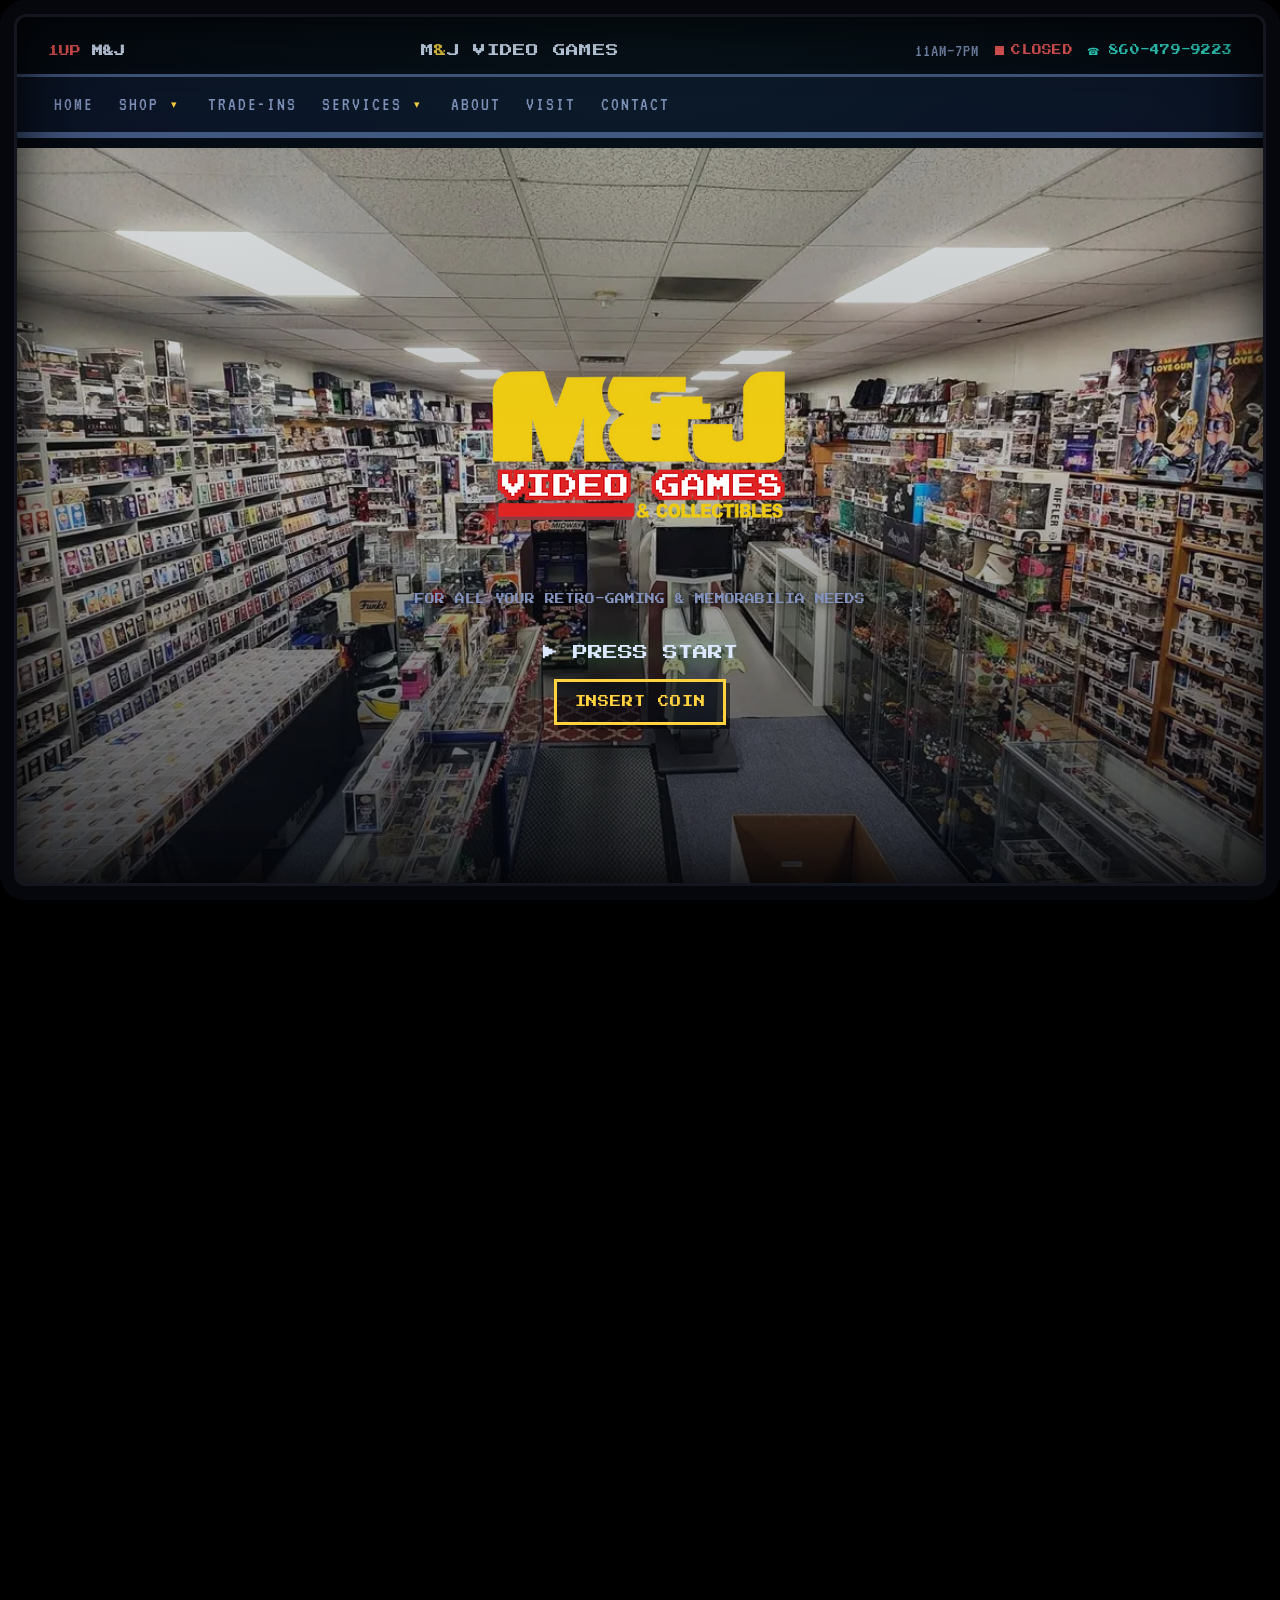
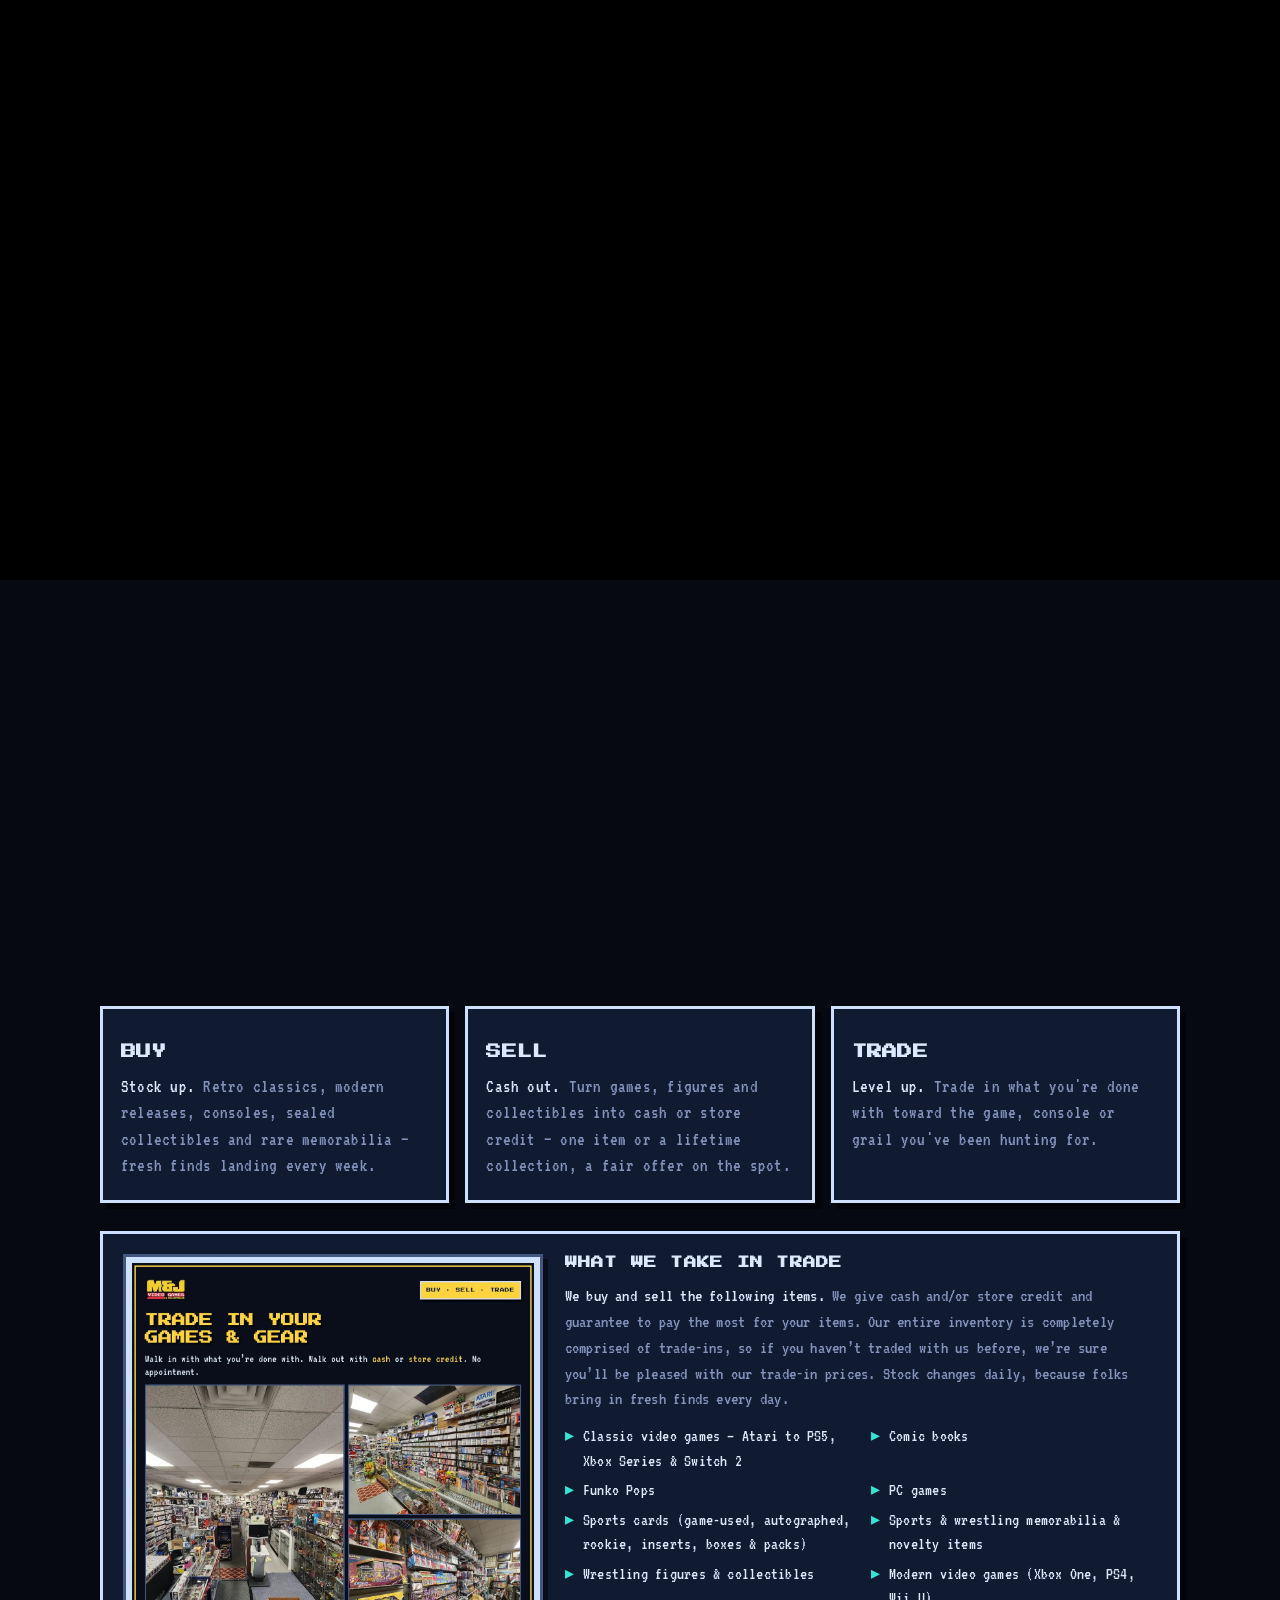
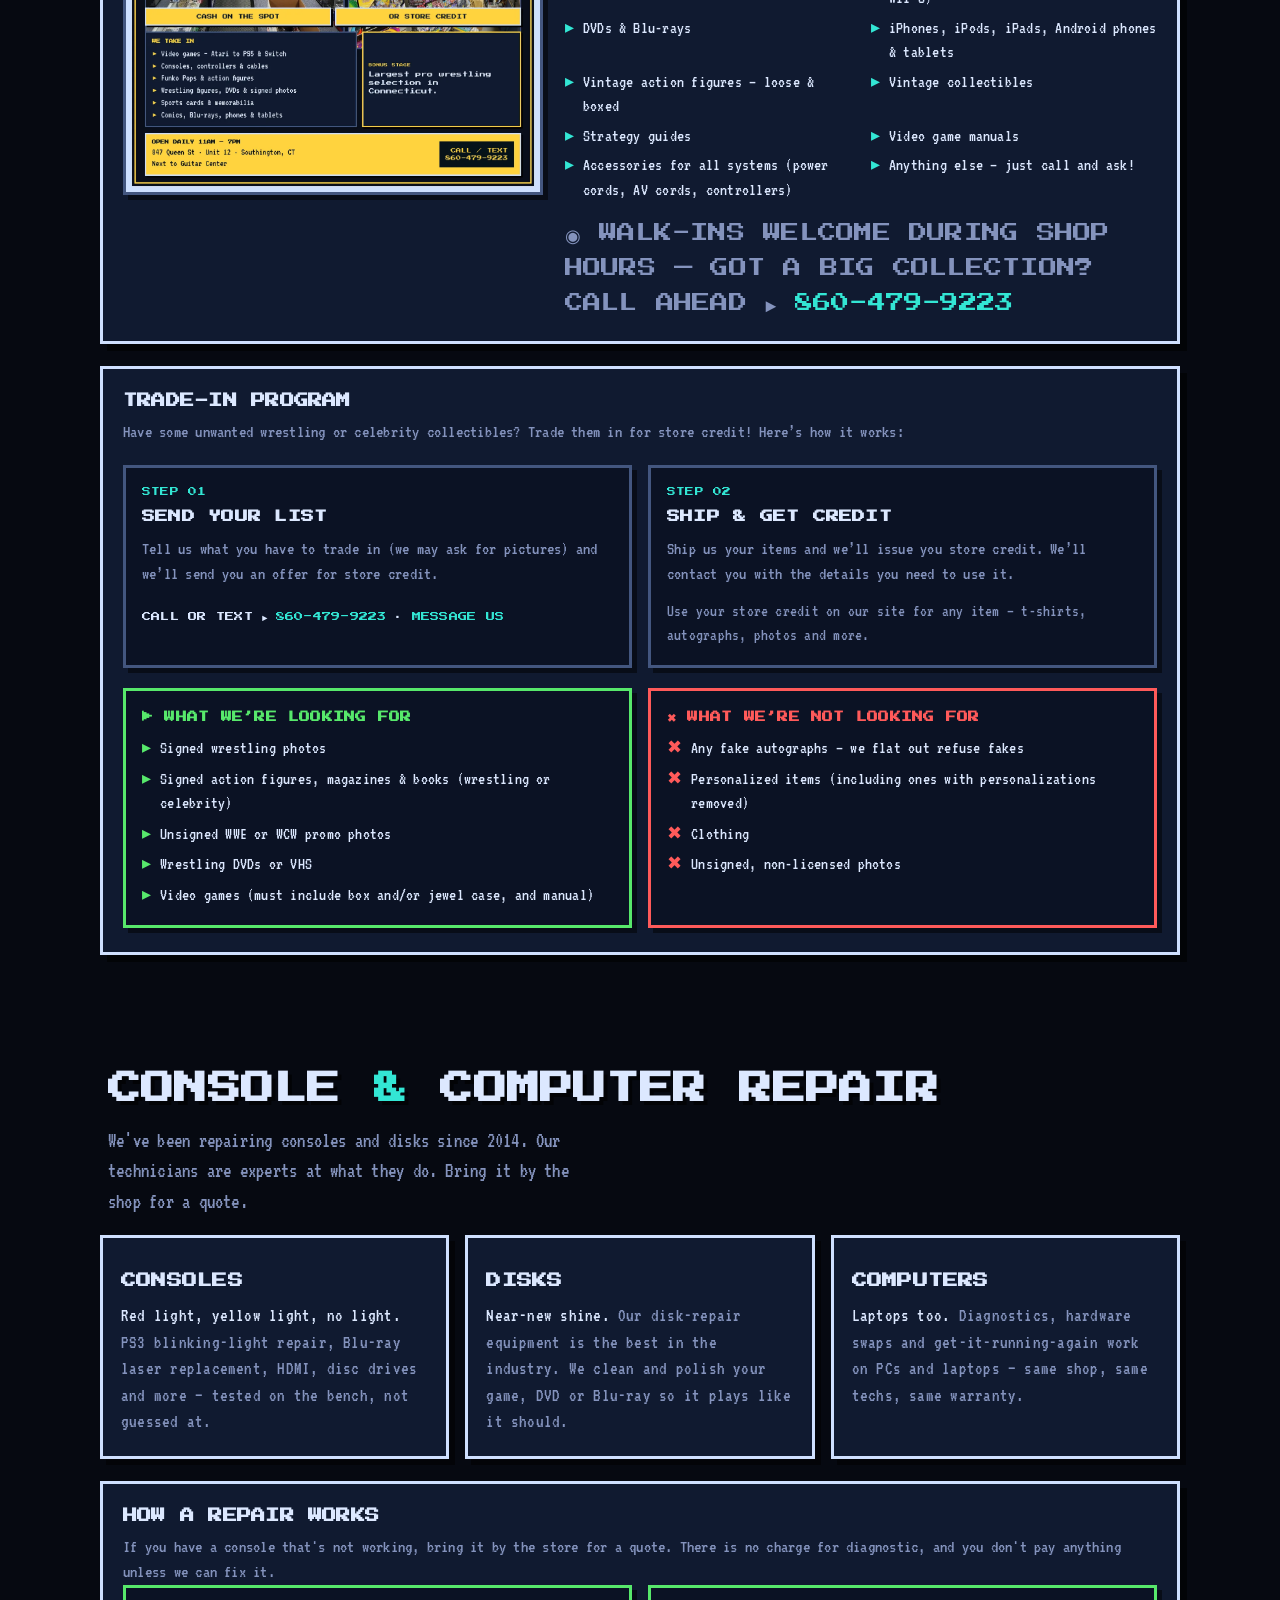
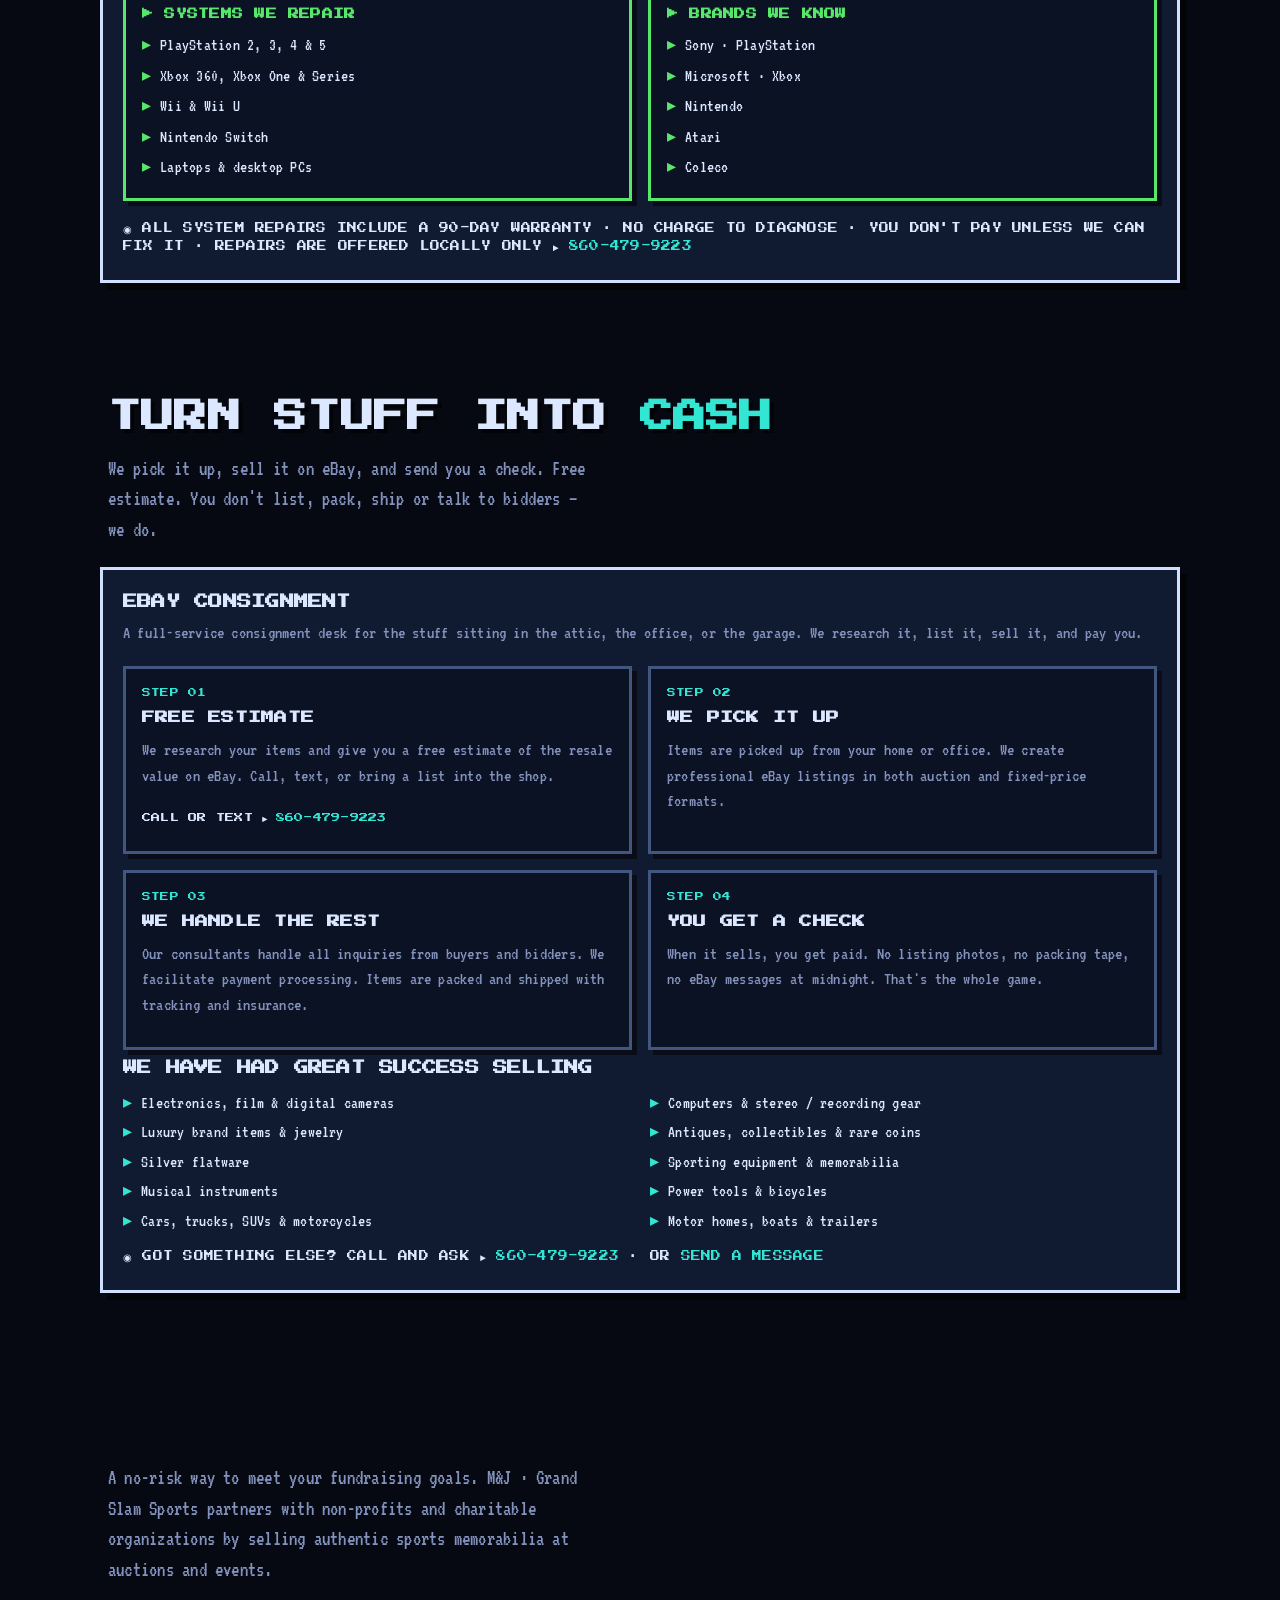
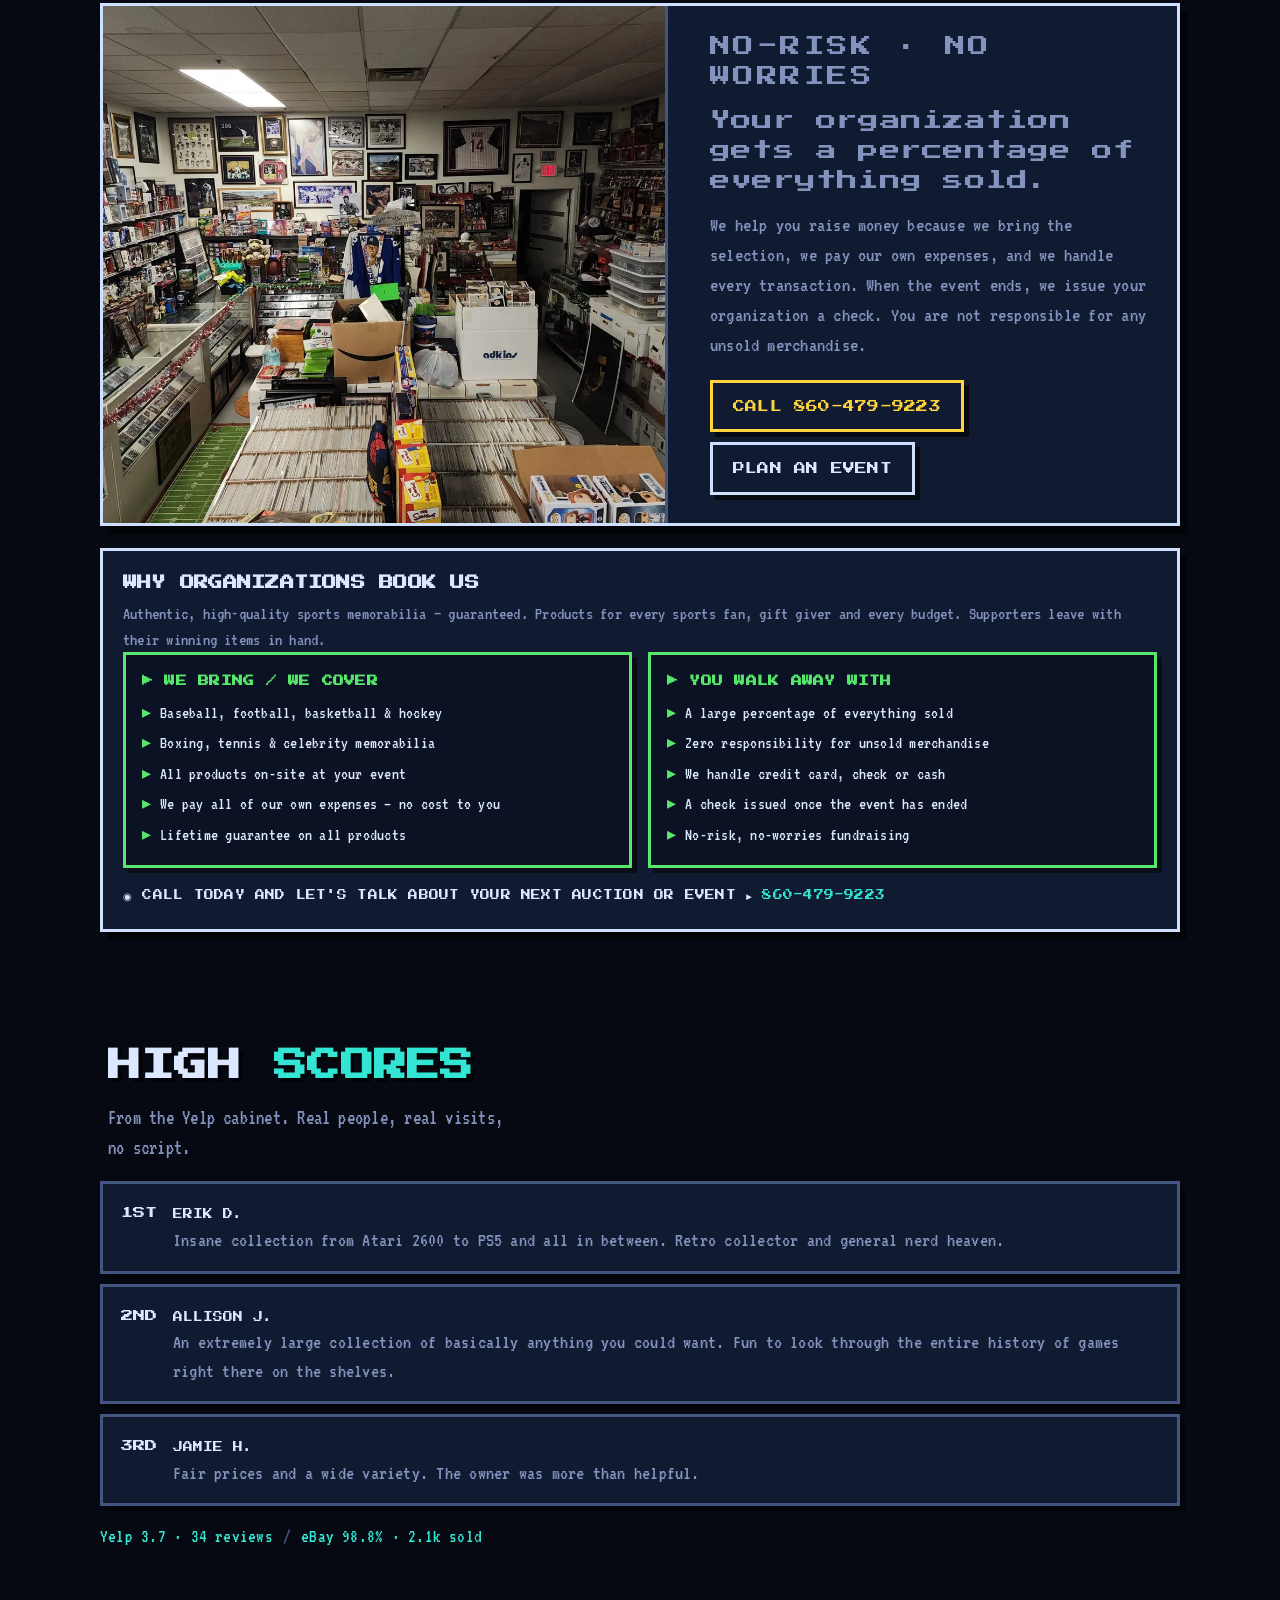
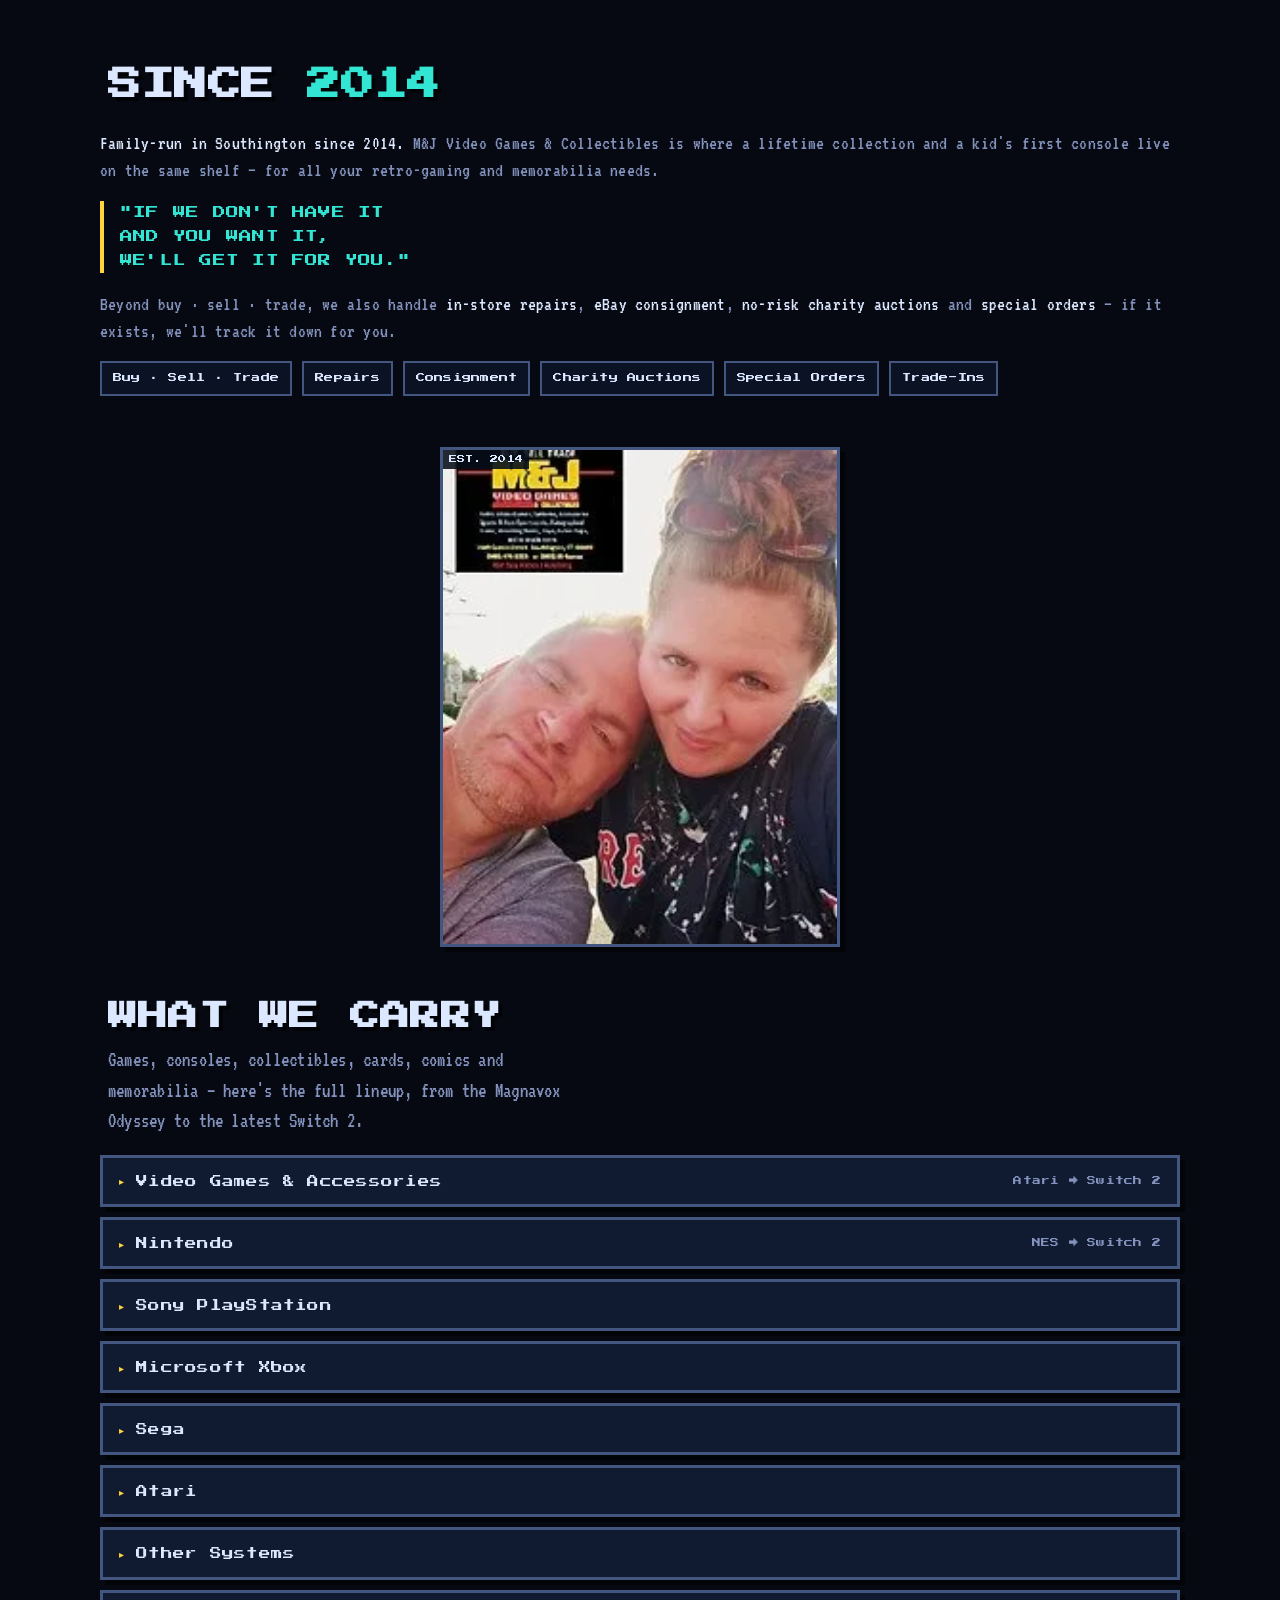
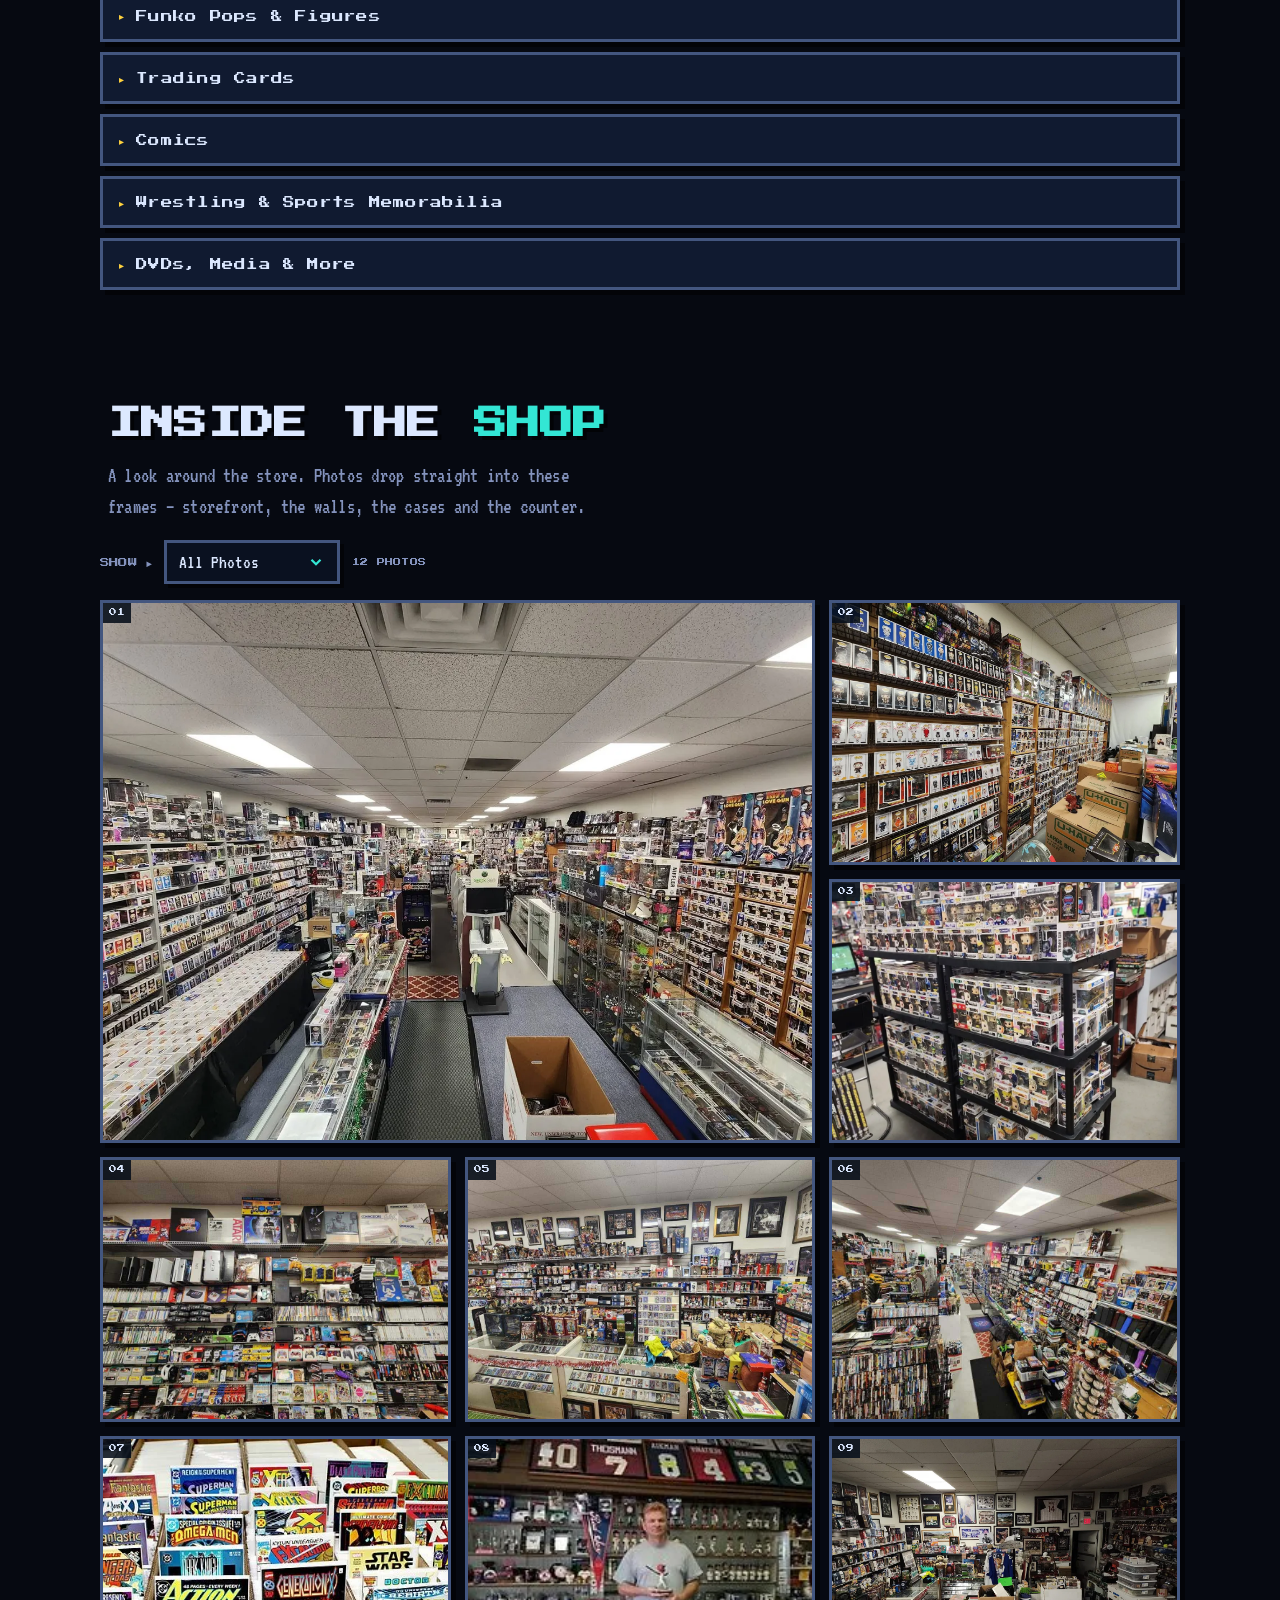
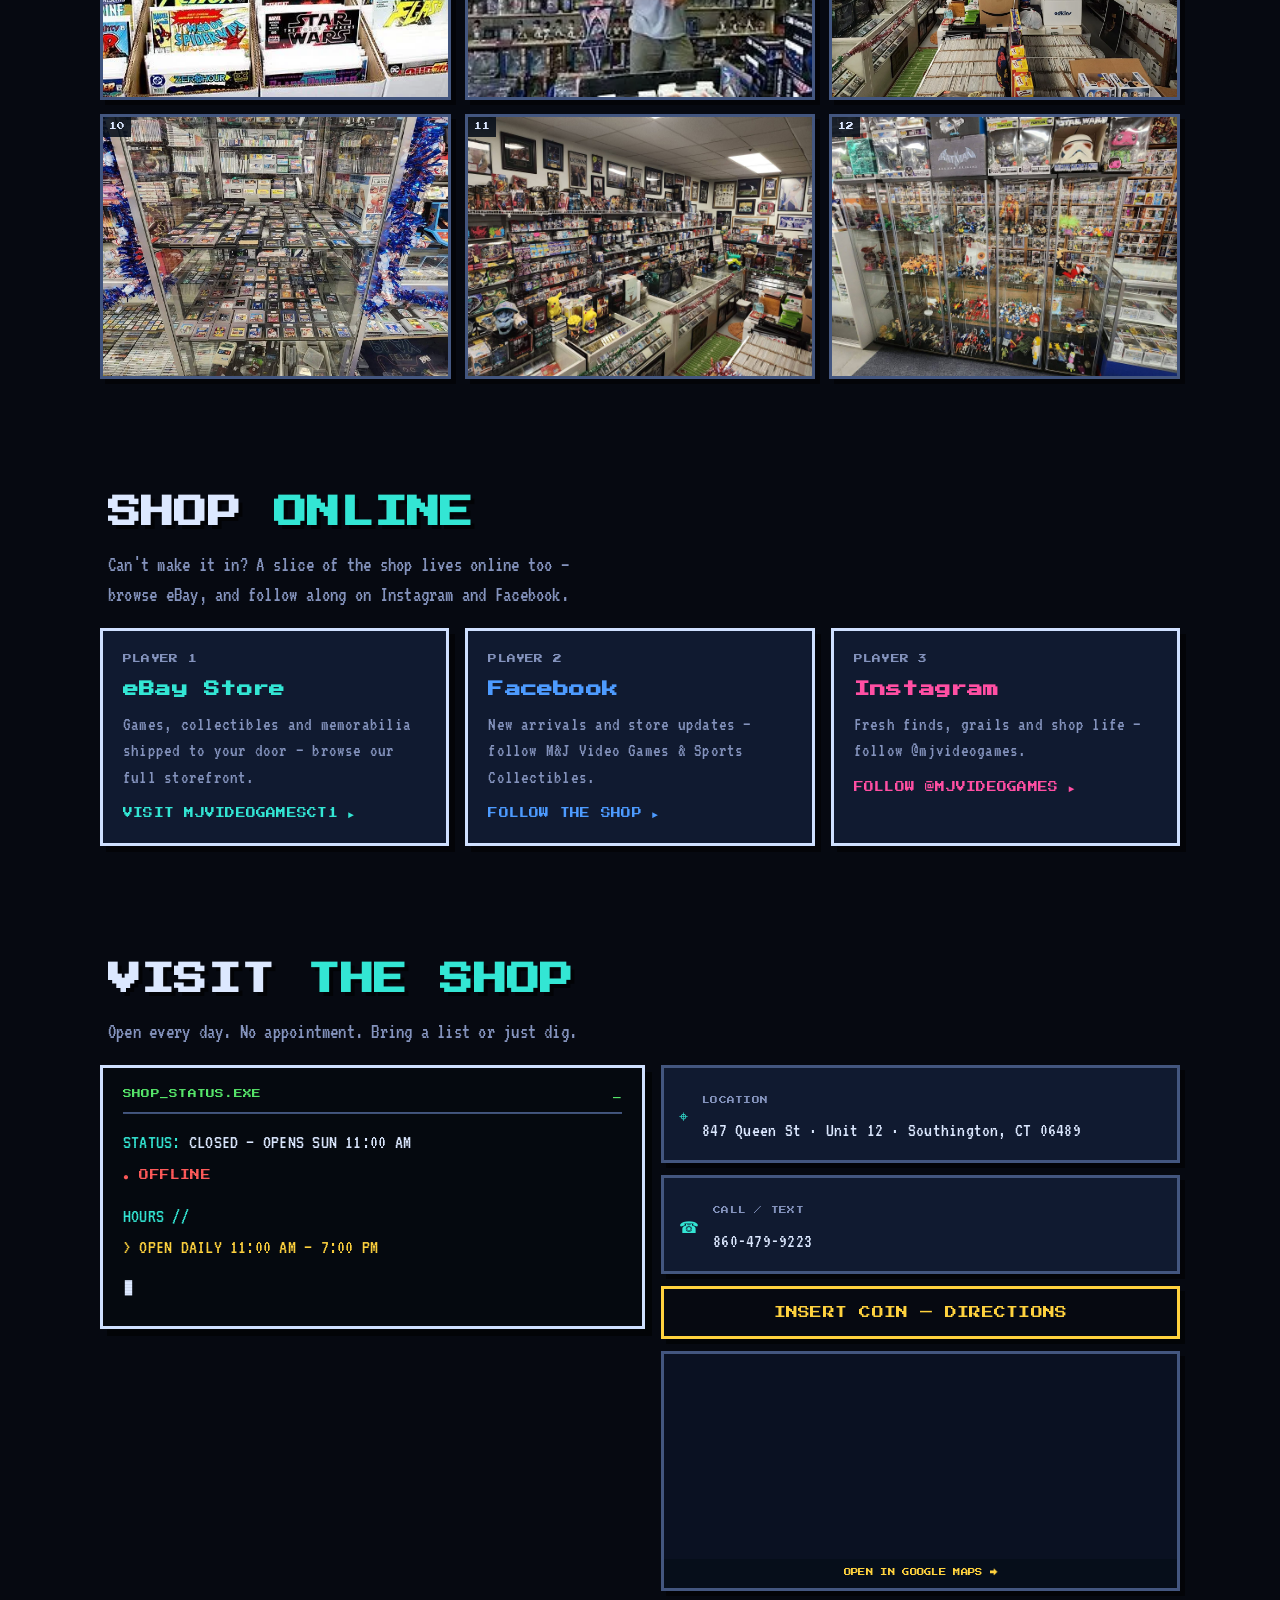
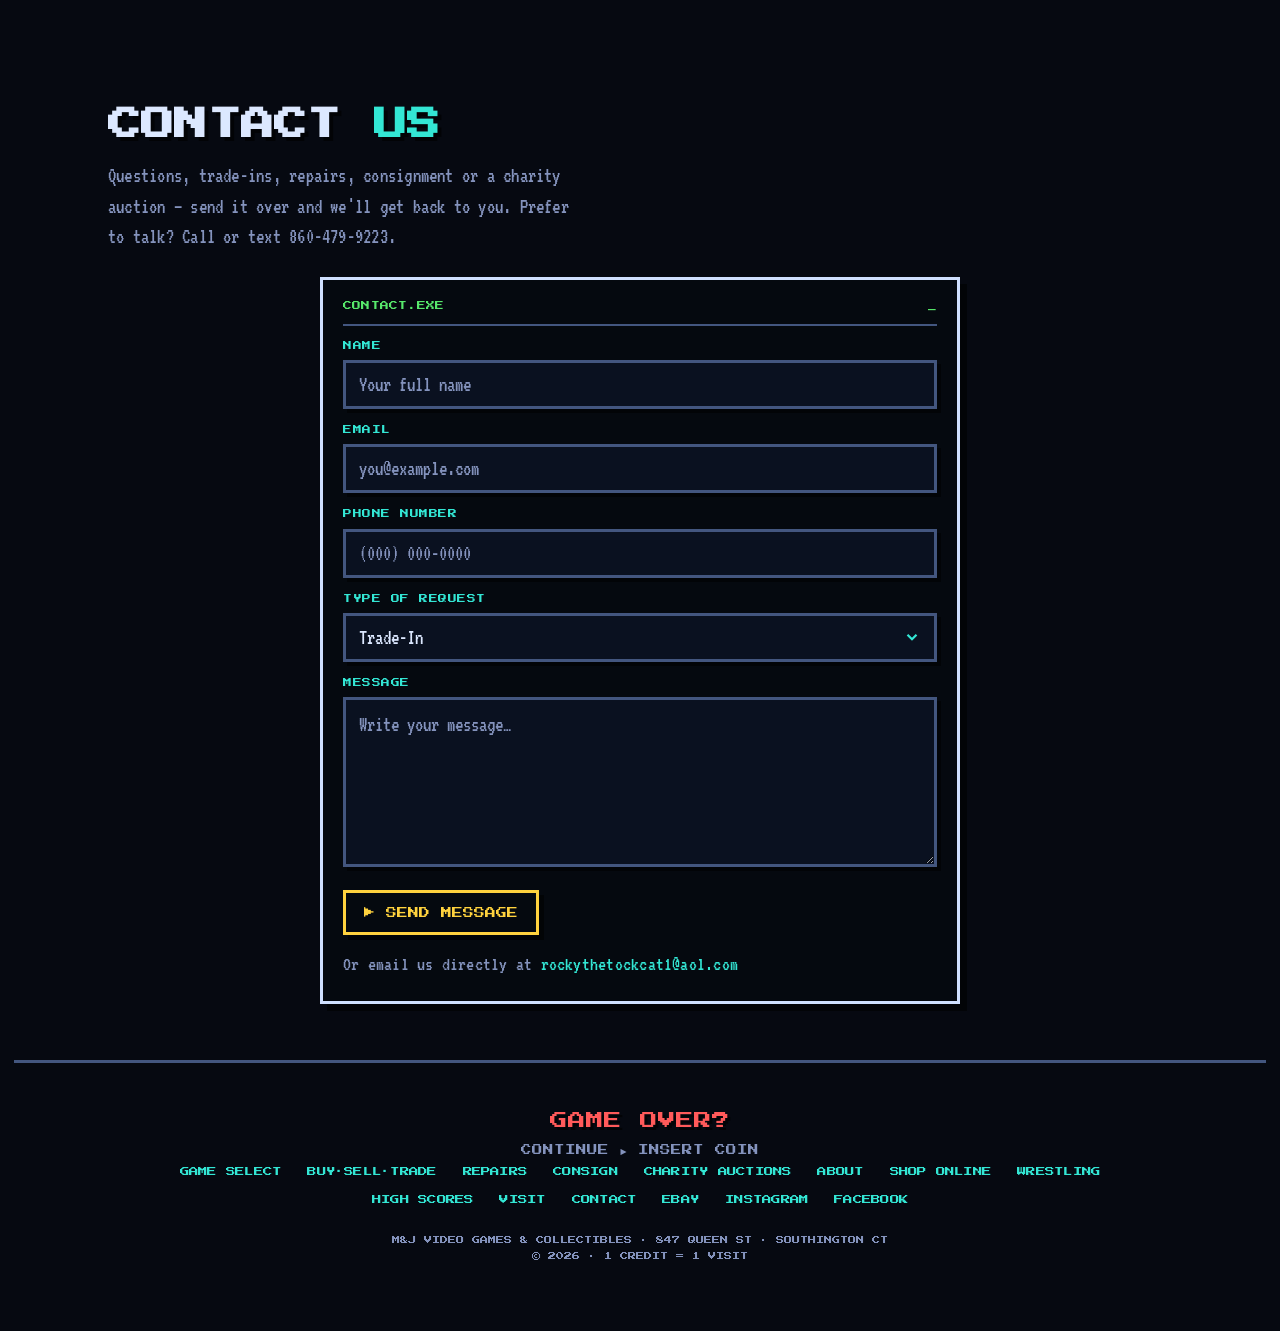
==== commit 32c08cc7: "Improve site SEO metadata and crawlability" ====
--- a/index.html
+++ b/index.html
@@ -7,20 +7,28 @@
   <title>M&amp;J Video Games &amp; Collectibles — Retro Games &amp; Memorabilia | Southington, CT</title>
   <meta name="description" content="M&amp;J Video Games &amp; Collectibles in Southington, CT — retro &amp; modern video games, consoles, Funko Pops, action figures, trading cards, and vintage wrestling &amp; sports memorabilia. Buy · Sell · Trade. Console &amp; computer repair, eBay consignment, and no-risk charity auctions." />
   <meta name="theme-color" content="#0a0e1a" />
+  <meta name="robots" content="index, follow, max-image-preview:large" />
+  <meta name="author" content="M&amp;J Video Games &amp; Collectibles" />
   <link rel="icon" type="image/svg+xml" href="/assets/img/favicon.svg" />
   <link rel="apple-touch-icon" href="/assets/img/favicon.svg" />
   <link rel="canonical" href="https://mjvideogames.com/" />
+  <link rel="manifest" href="/site.webmanifest" />
 
   <meta property="og:type" content="business.business" />
   <meta property="og:site_name" content="M&amp;J Video Games &amp; Collectibles" />
   <meta property="og:title" content="M&amp;J Video Games &amp; Collectibles — Retro Games &amp; Memorabilia" />
   <meta property="og:description" content="Southington, CT's home for retro &amp; modern games, Funko Pops, cards and vintage sports &amp; wrestling memorabilia. Buy · Sell · Trade. Repairs, consignment and charity auctions." />
   <meta property="og:url" content="https://mjvideogames.com/" />
-  <meta property="og:image" content="https://mj-video-games.vercel.app/assets/img/og.jpg" />
+  <meta property="og:locale" content="en_US" />
+  <meta property="og:image" content="https://mjvideogames.com/assets/img/og.jpg" />
+  <meta property="og:image:alt" content="M&amp;J Video Games &amp; Collectibles in Southington, Connecticut" />
   <meta property="og:image:width" content="1200" />
   <meta property="og:image:height" content="630" />
   <meta name="twitter:card" content="summary_large_image" />
-  <meta name="twitter:image" content="https://mj-video-games.vercel.app/assets/img/og.jpg" />
+  <meta name="twitter:title" content="M&amp;J Video Games &amp; Collectibles — Southington, CT" />
+  <meta name="twitter:description" content="Retro and modern games, consoles, collectibles, repairs, trade-ins, and memorabilia in Southington, CT." />
+  <meta name="twitter:image" content="https://mjvideogames.com/assets/img/og.jpg" />
+  <meta name="twitter:image:alt" content="M&amp;J Video Games &amp; Collectibles in Southington, Connecticut" />
 
   <link rel="preconnect" href="https://fonts.googleapis.com" />
   <link rel="preconnect" href="https://fonts.gstatic.com" crossorigin />
@@ -38,7 +46,16 @@
     "name": "M&J Video Games & Collectibles",
     "description": "Retro and modern video games, consoles and accessories, Funko Pops, action figures, trading cards, and vintage wrestling & sports memorabilia. Buy, sell and trade. Console and computer repair, eBay consignment, and no-risk charity auctions.",
     "url": "https://mjvideogames.com/",
+    "image": "https://mjvideogames.com/assets/img/og.jpg",
     "telephone": "+1-860-479-9223",
+    "priceRange": "$$",
+    "currenciesAccepted": "USD",
+    "hasMap": "https://maps.google.com/?q=M%26J+Video+Games+Collectibles+847+Queen+St+Unit+12+Southington+CT+06489",
+    "geo": {
+      "@type": "GeoCoordinates",
+      "latitude": 41.6405248,
+      "longitude": -72.8713480
+    },
     "address": {
       "@type": "PostalAddress",
       "streetAddress": "847 Queen St, Unit 12",
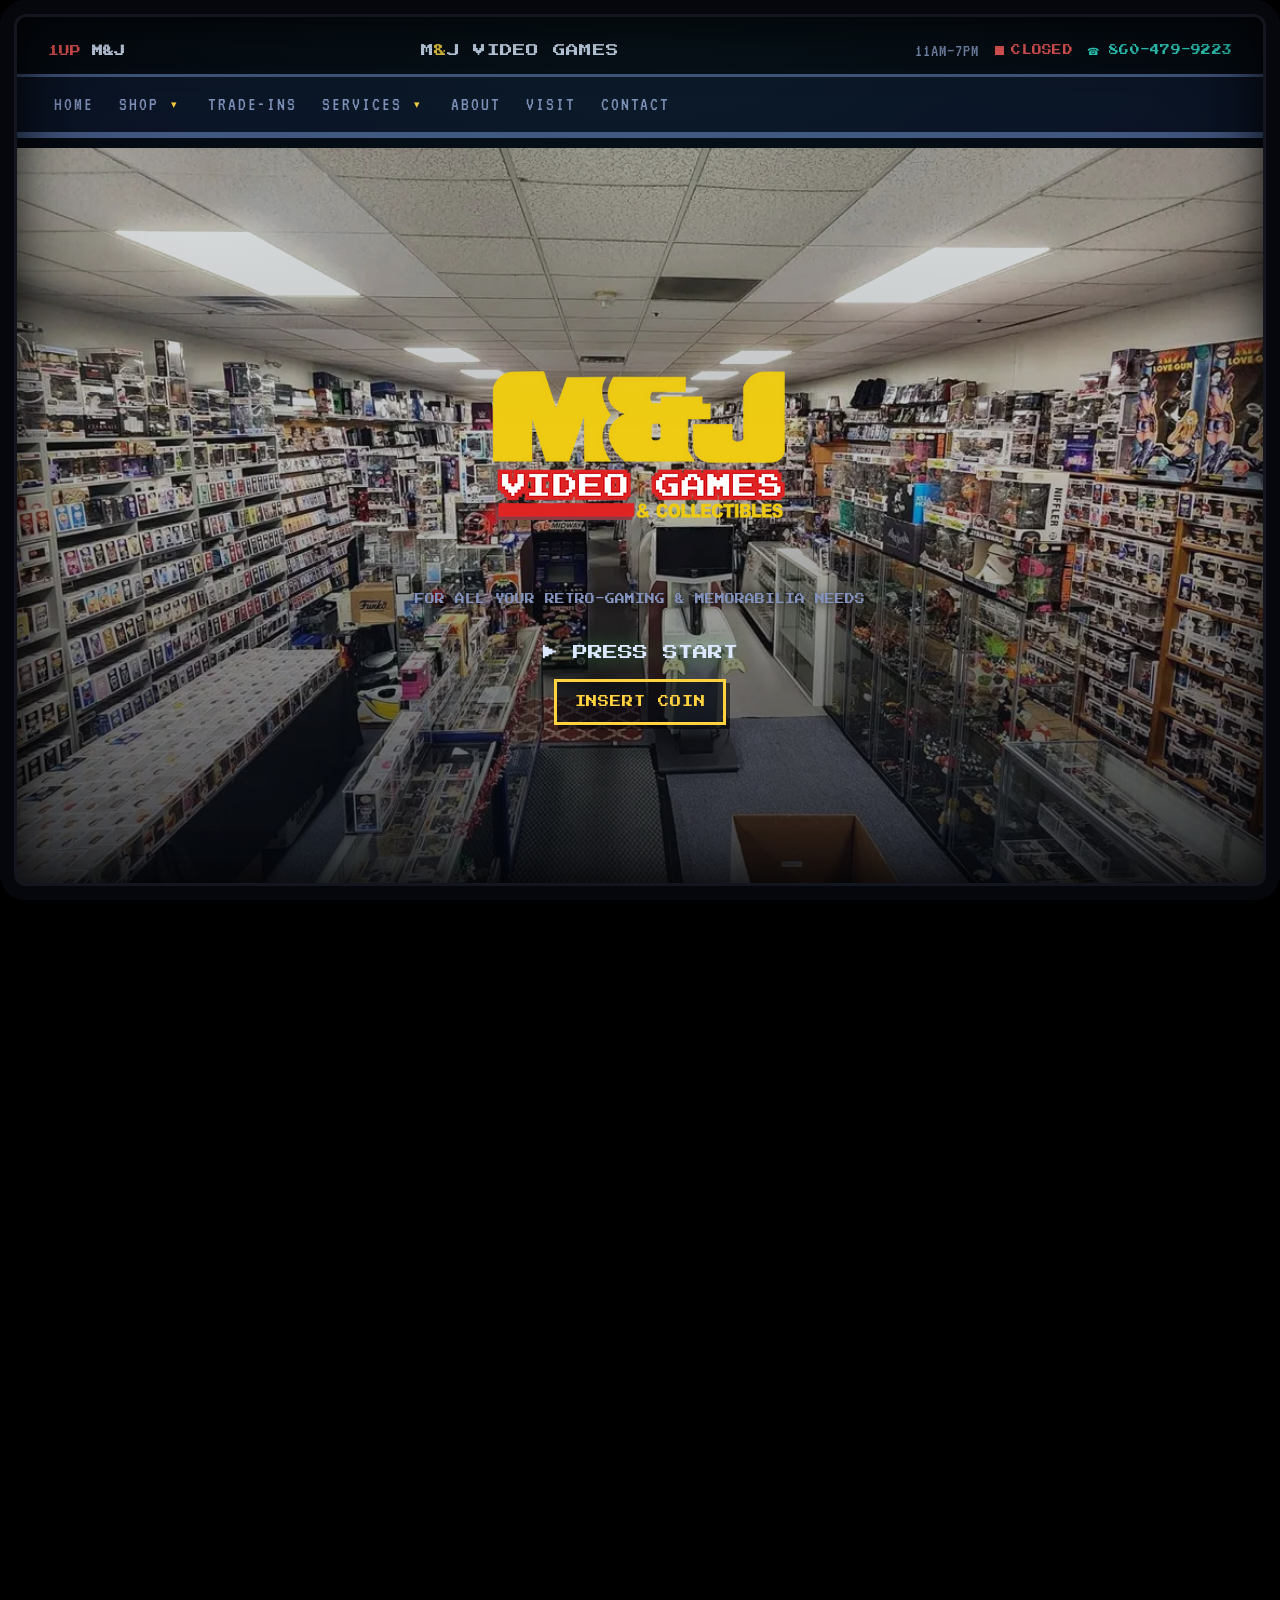
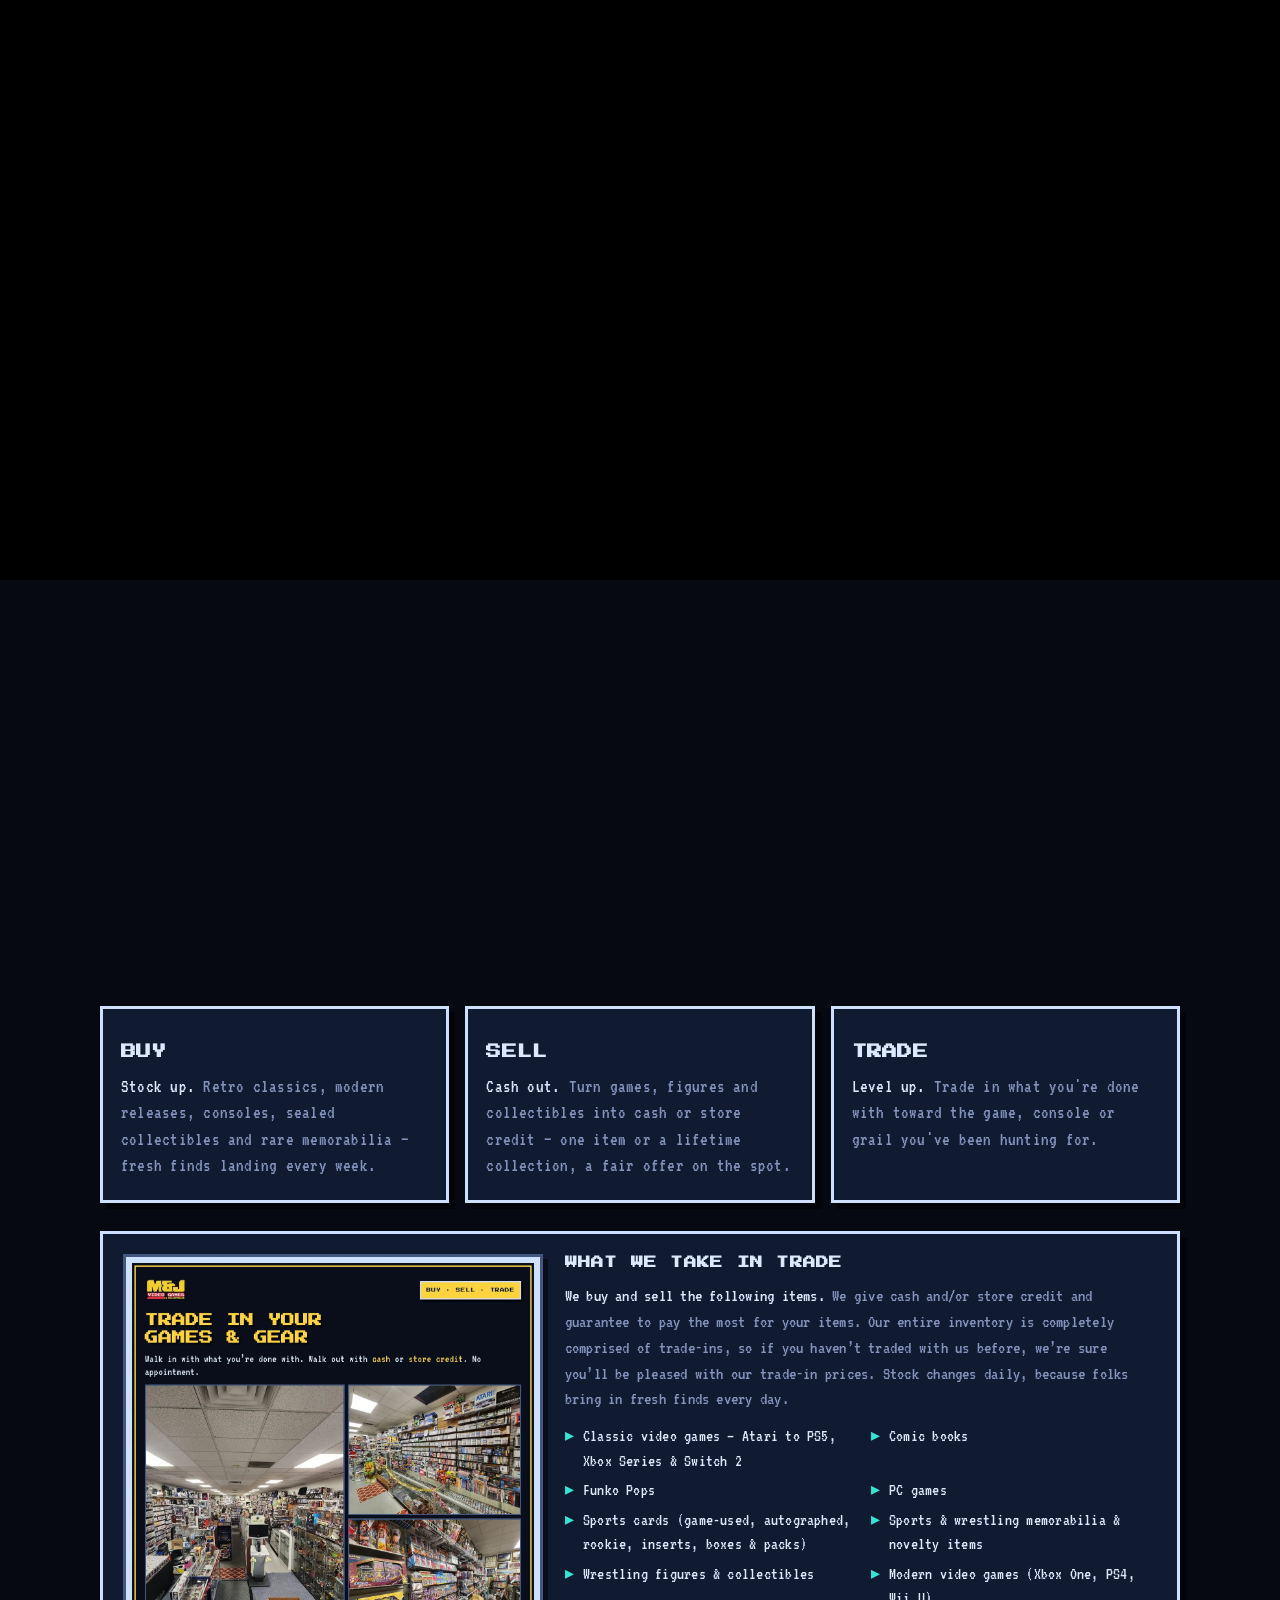
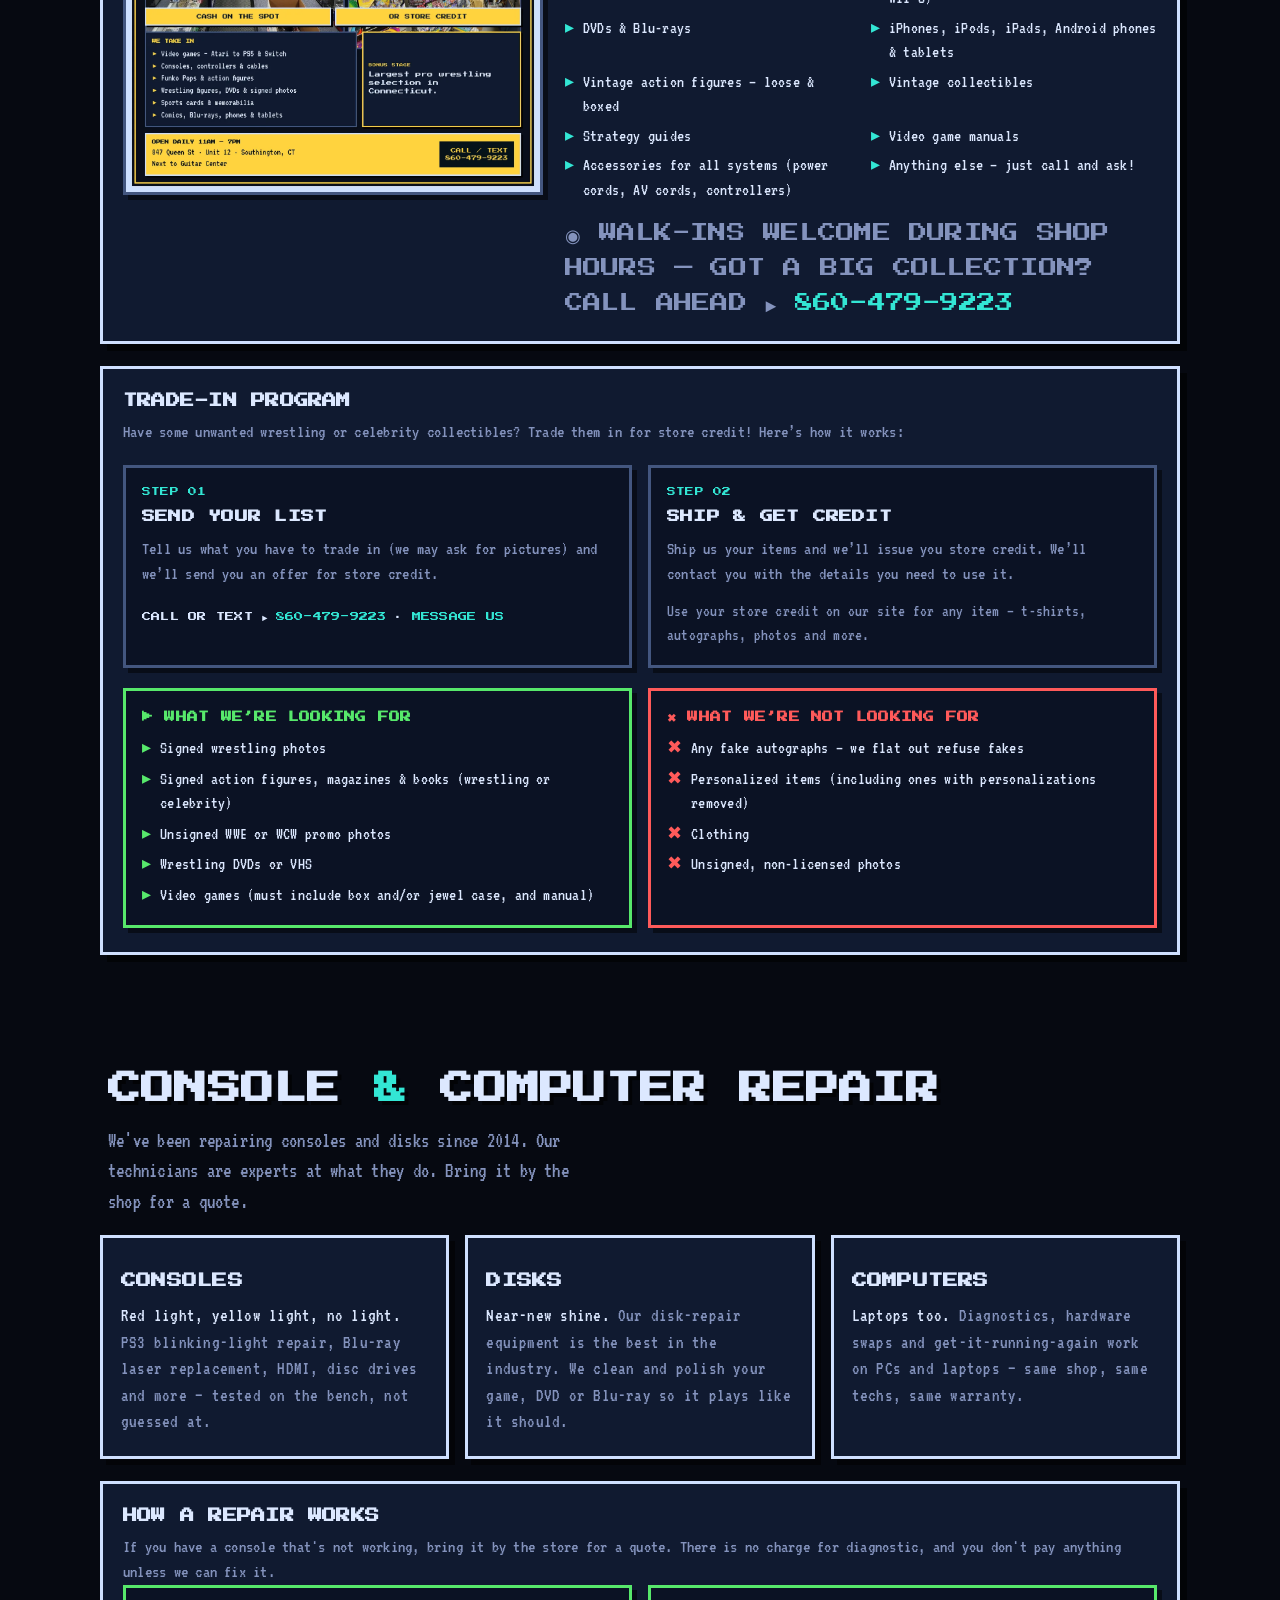
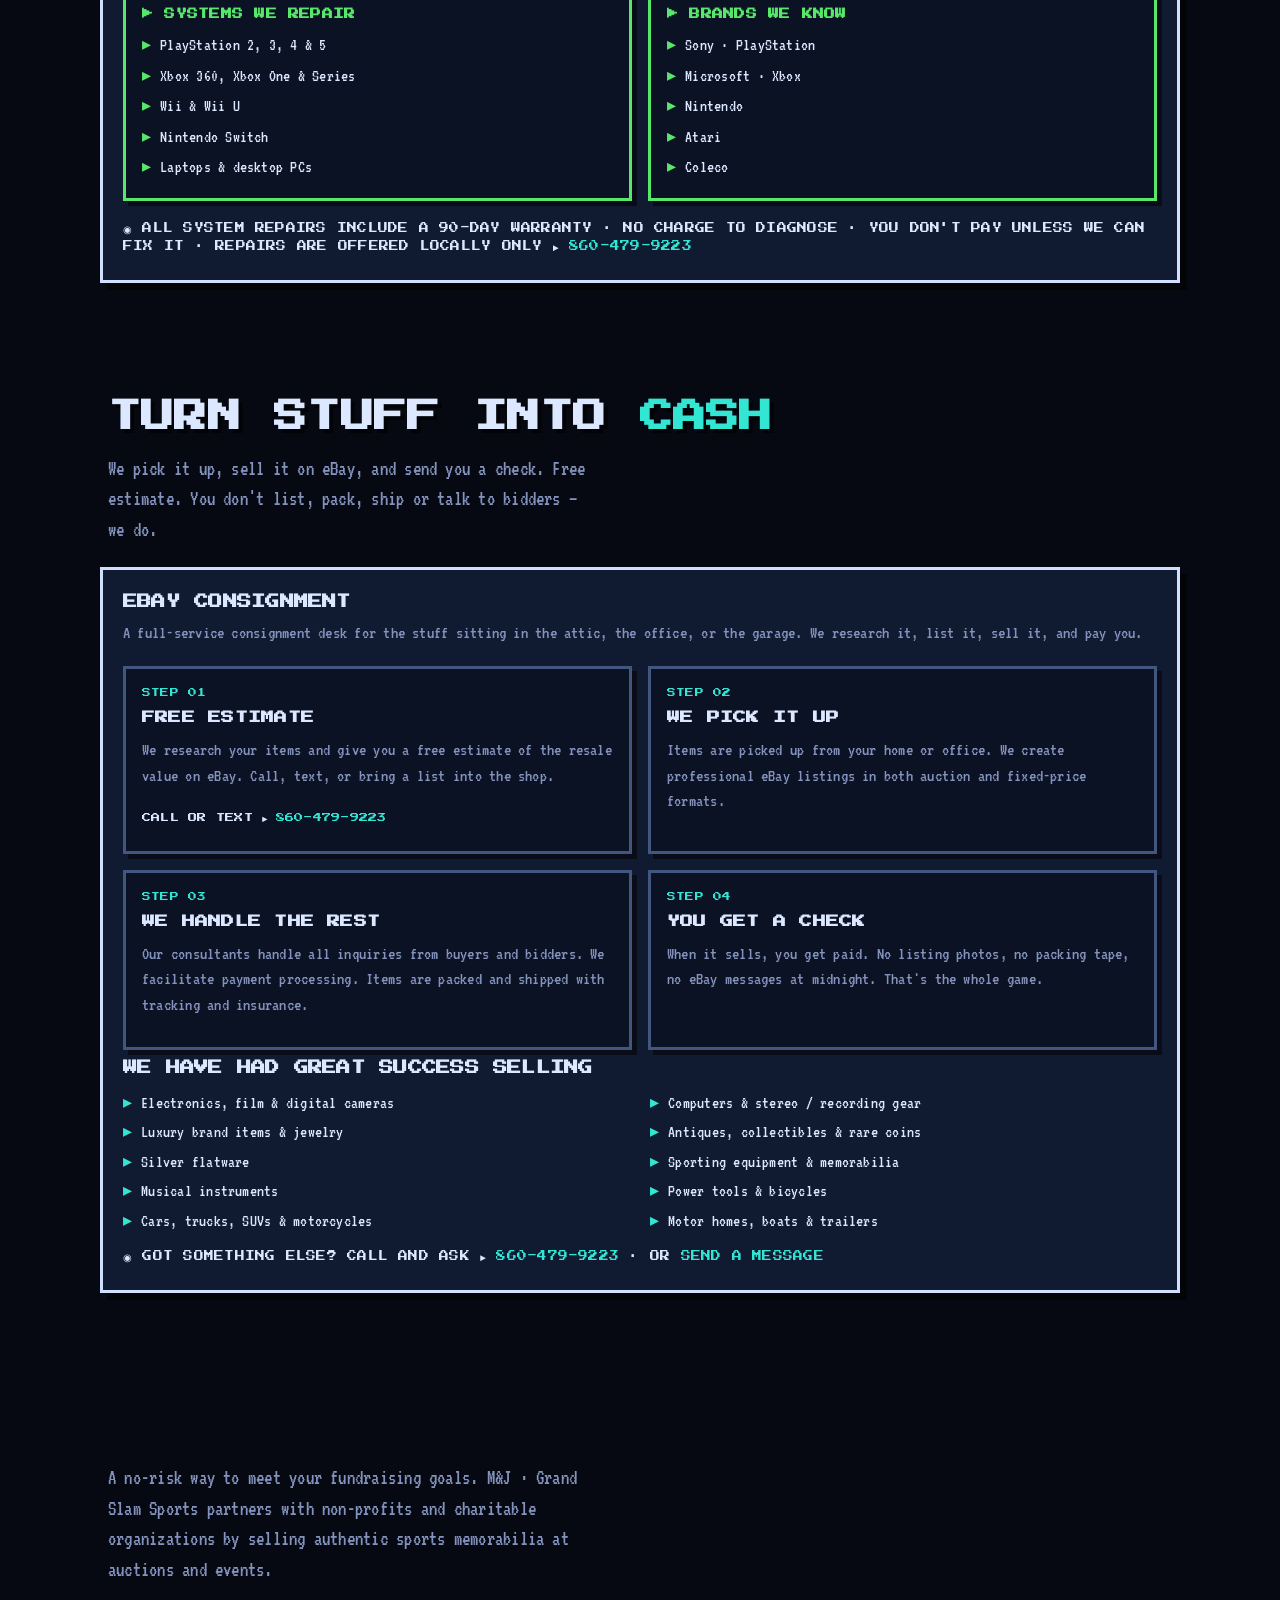
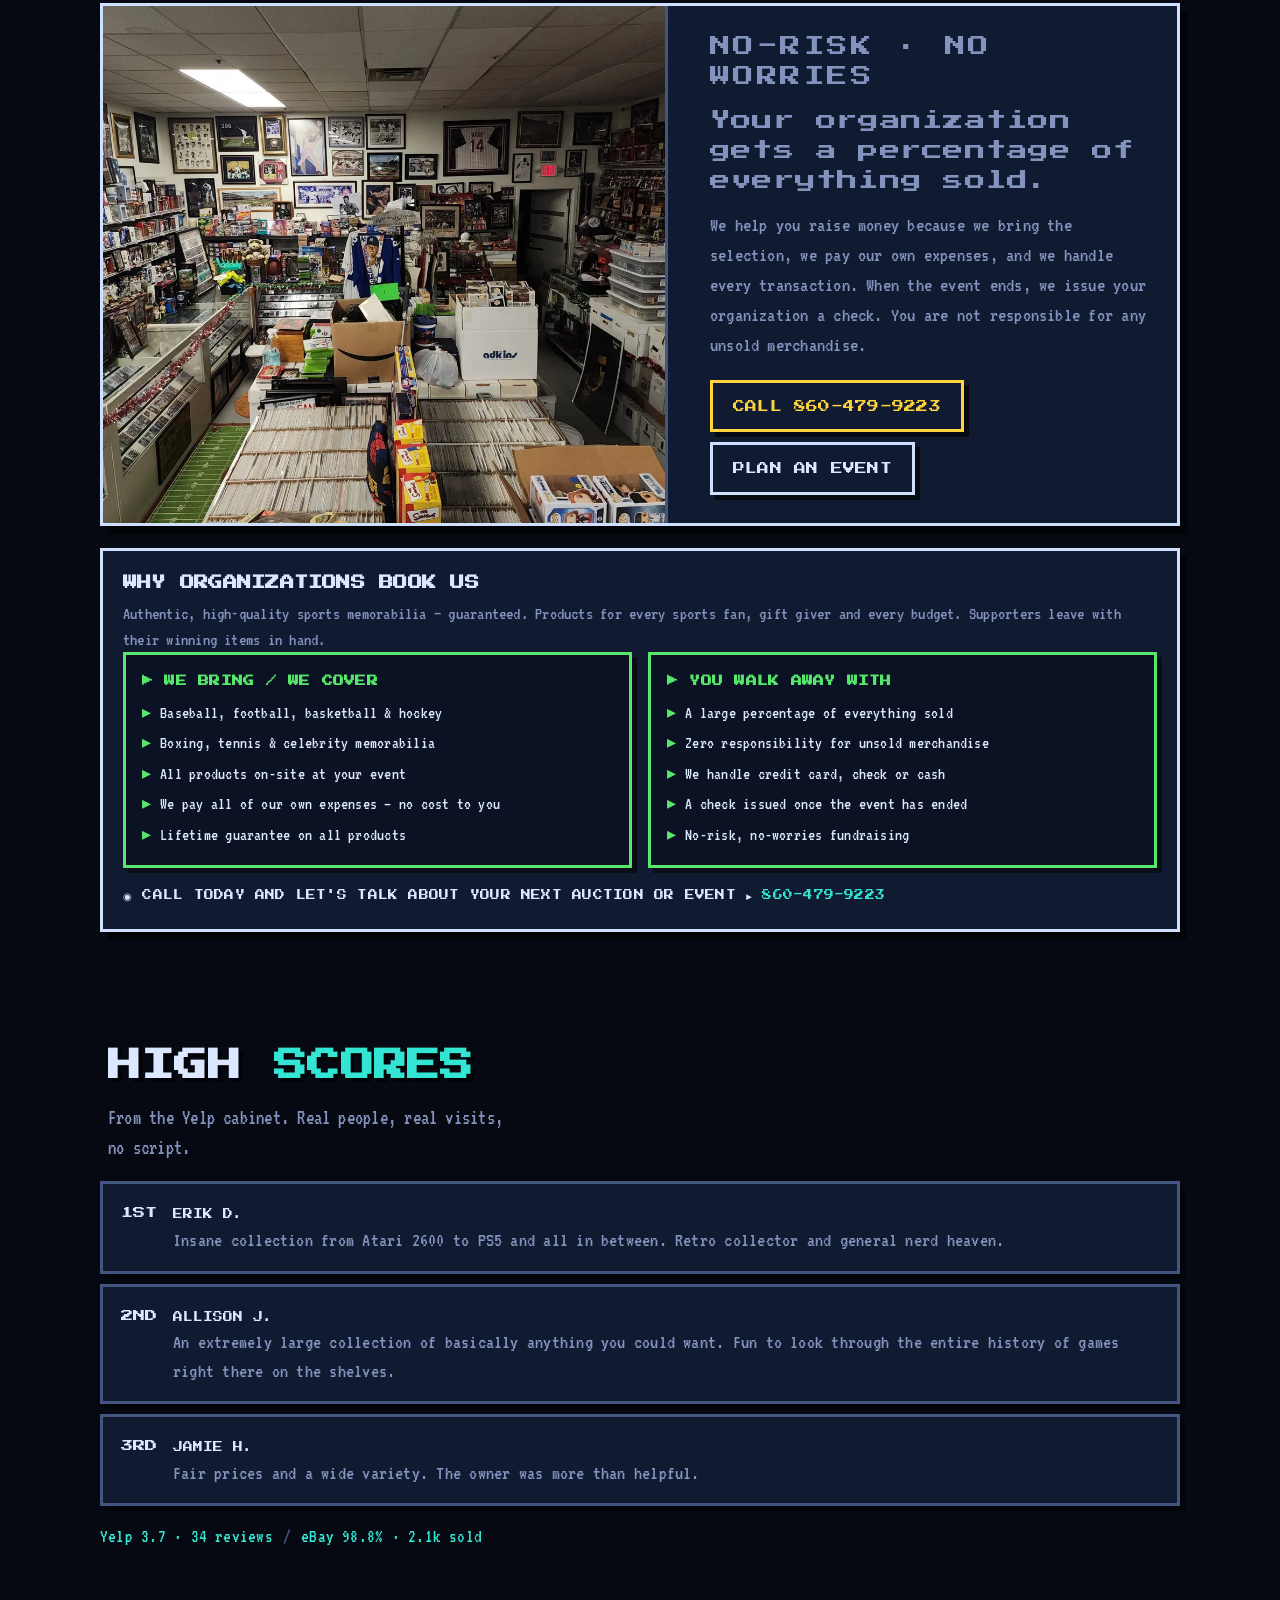
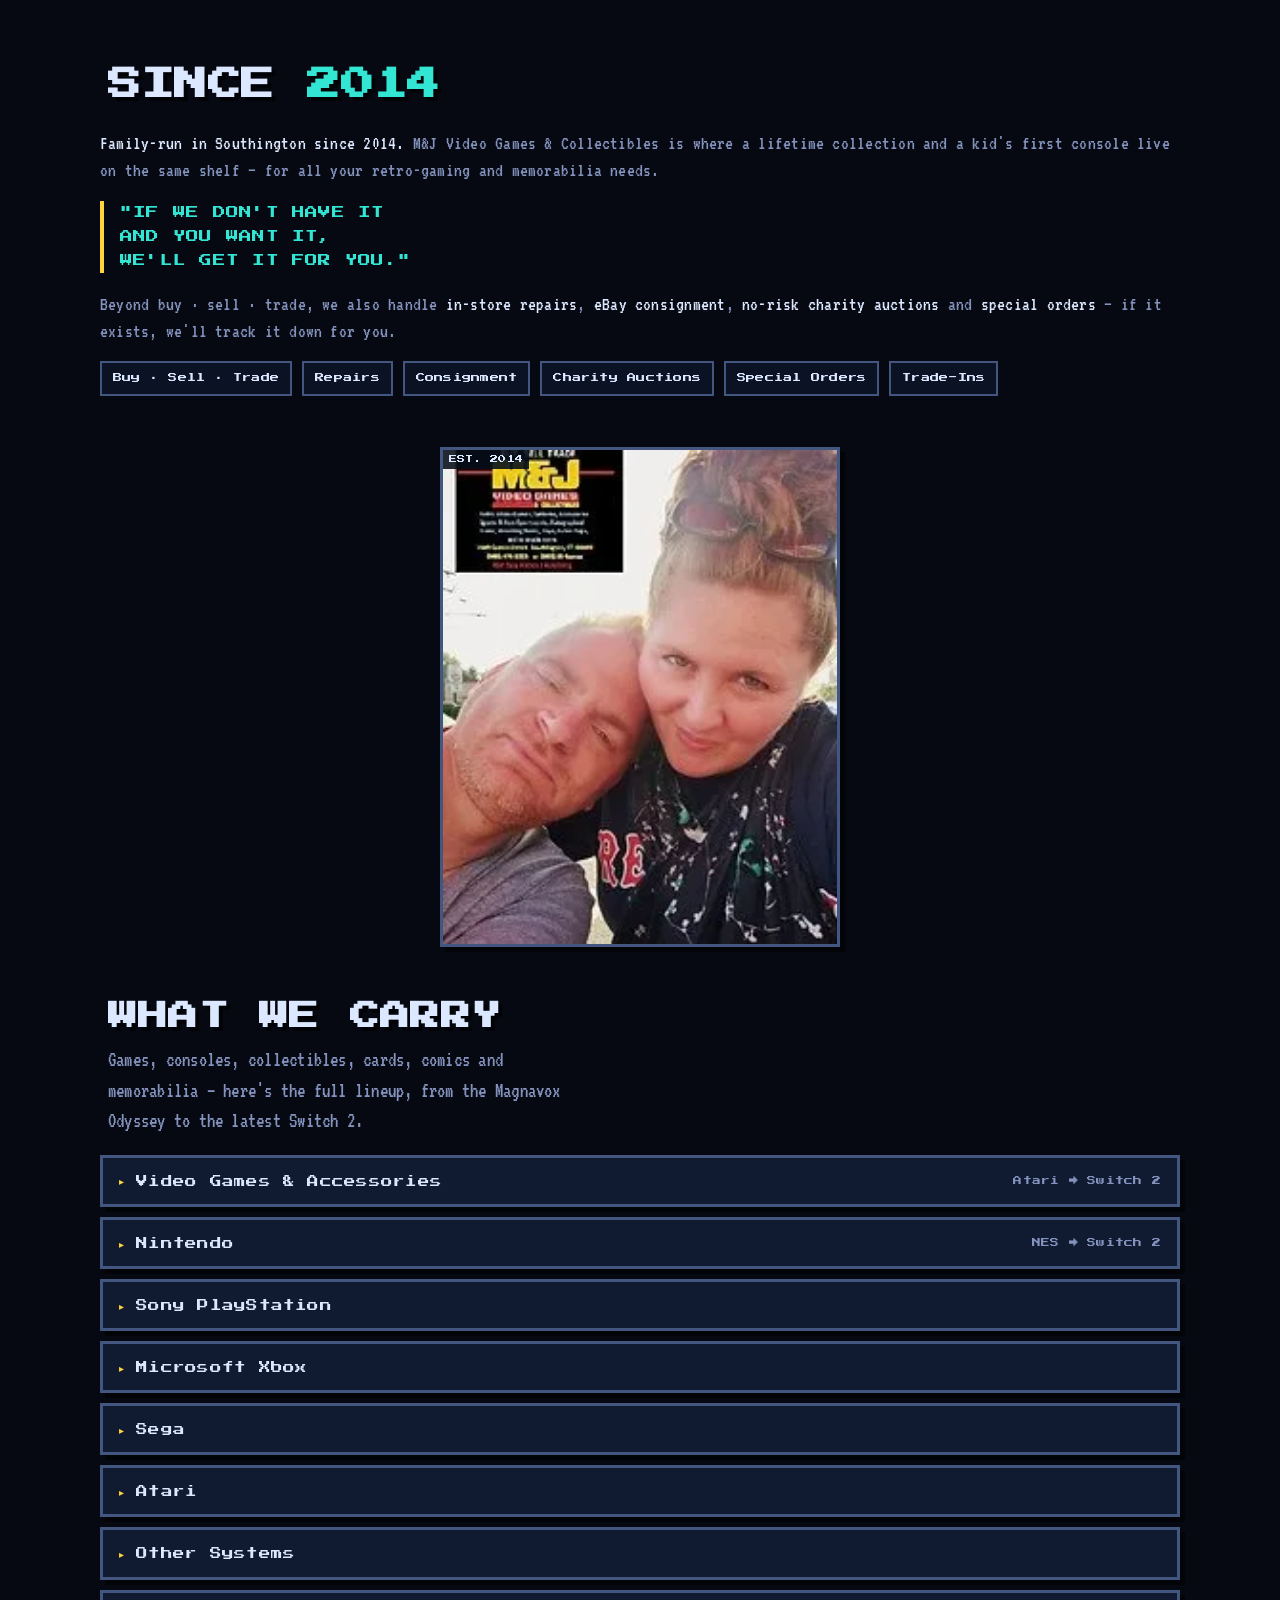
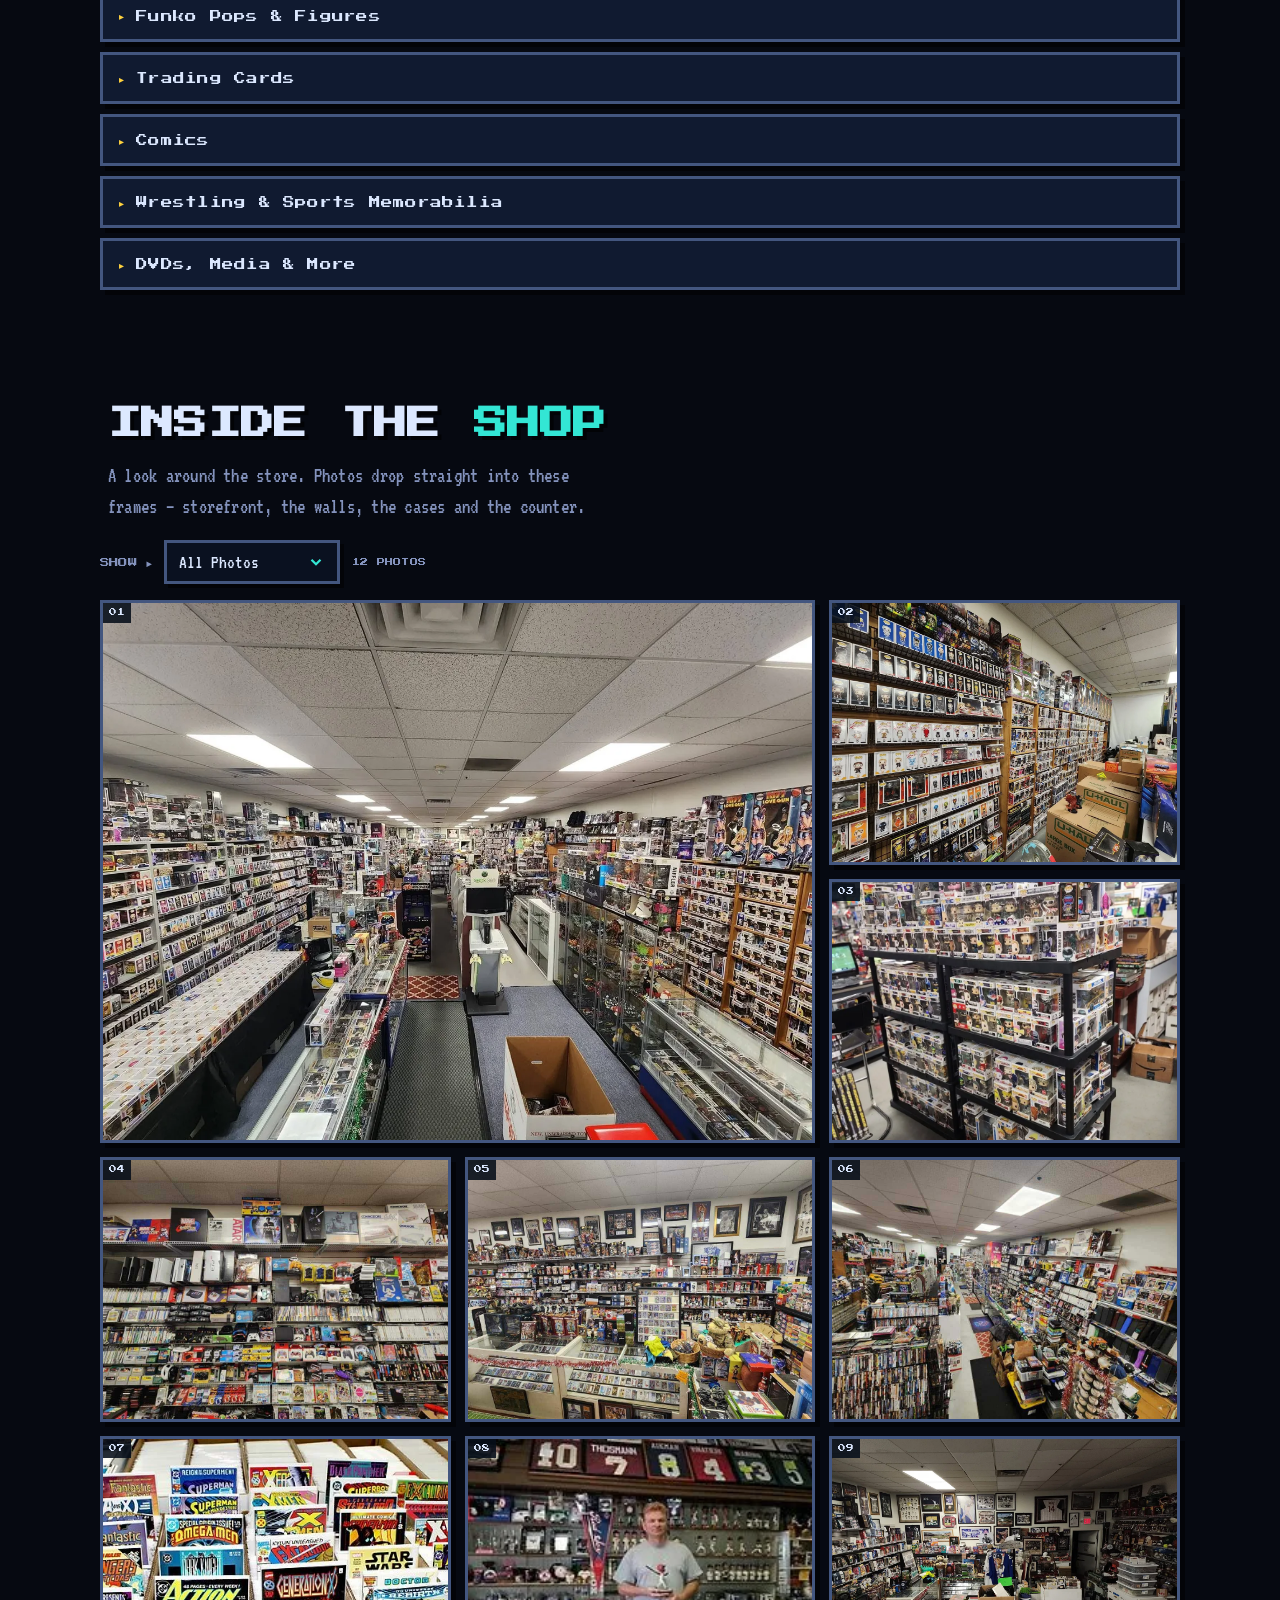
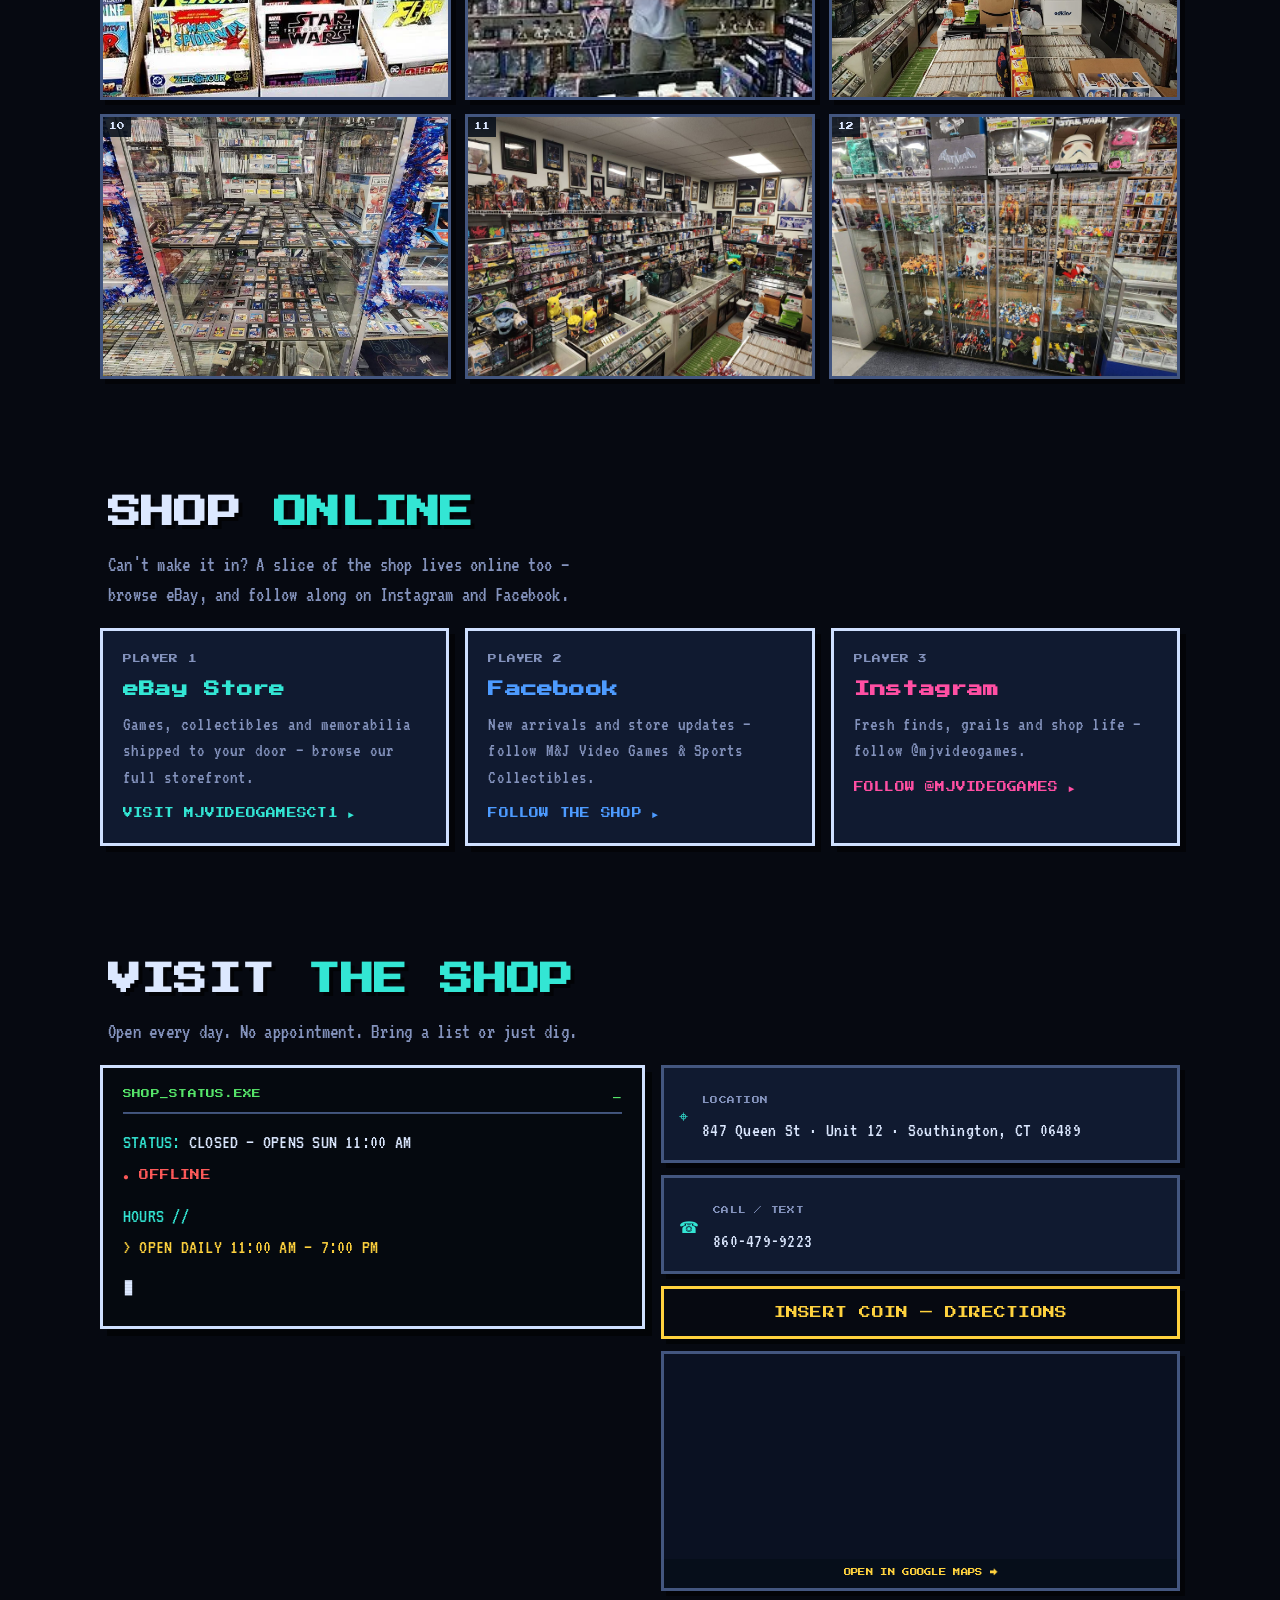
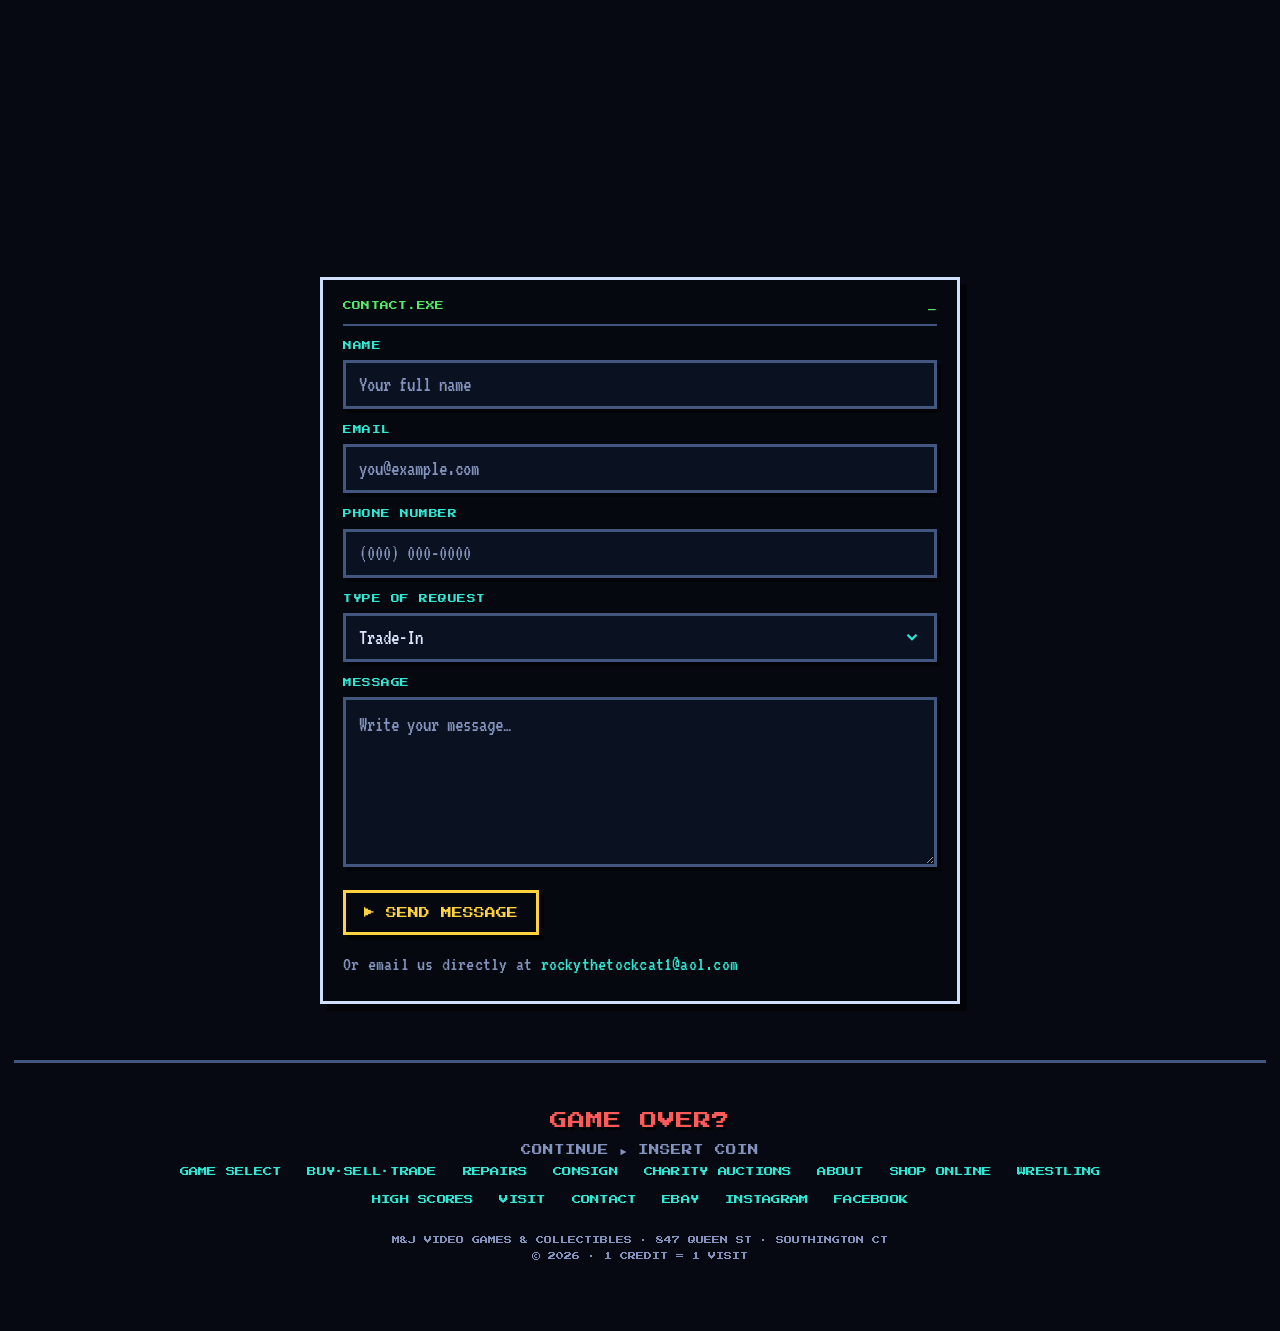
==== commit 5d9a08b9: "Cache-bust tab icon so Chrome shows the M&J logo" ====
--- a/index.html
+++ b/index.html
@@ -4,13 +4,26 @@
   <meta charset="UTF-8" />
   <meta name="viewport" content="width=device-width, initial-scale=1.0" />
   <script>document.documentElement.classList.add('js');</script>
+  
+  <!-- Vercel Web Analytics -->
+  <script>
+    window.va = window.va || function () { (window.vaq = window.vaq || []).push(arguments); };
+  </script>
+  <script defer src="/_vercel/insights/script.js"></script>
+  
+  <!-- Vercel Speed Insights -->
+  <script>
+    window.si = window.si || function () { (window.siq = window.siq || []).push(arguments); };
+  </script>
+  <script defer src="/_vercel/speed-insights/script.js"></script>
+  
   <title>M&amp;J Video Games &amp; Collectibles — Retro Games &amp; Memorabilia | Southington, CT</title>
   <meta name="description" content="M&amp;J Video Games &amp; Collectibles in Southington, CT — retro &amp; modern video games, consoles, Funko Pops, action figures, trading cards, and vintage wrestling &amp; sports memorabilia. Buy · Sell · Trade. Console &amp; computer repair, eBay consignment, and no-risk charity auctions." />
   <meta name="theme-color" content="#0a0e1a" />
   <meta name="robots" content="index, follow, max-image-preview:large" />
   <meta name="author" content="M&amp;J Video Games &amp; Collectibles" />
-  <link rel="icon" type="image/svg+xml" href="/assets/img/favicon.svg" />
-  <link rel="apple-touch-icon" href="/assets/img/favicon.svg" />
+  <link rel="icon" type="image/svg+xml" href="/assets/img/favicon.svg?v=2" />
+  <link rel="apple-touch-icon" href="/assets/img/favicon.svg?v=2" />
   <link rel="canonical" href="https://mjvideogames.com/" />
   <link rel="manifest" href="/site.webmanifest" />
 
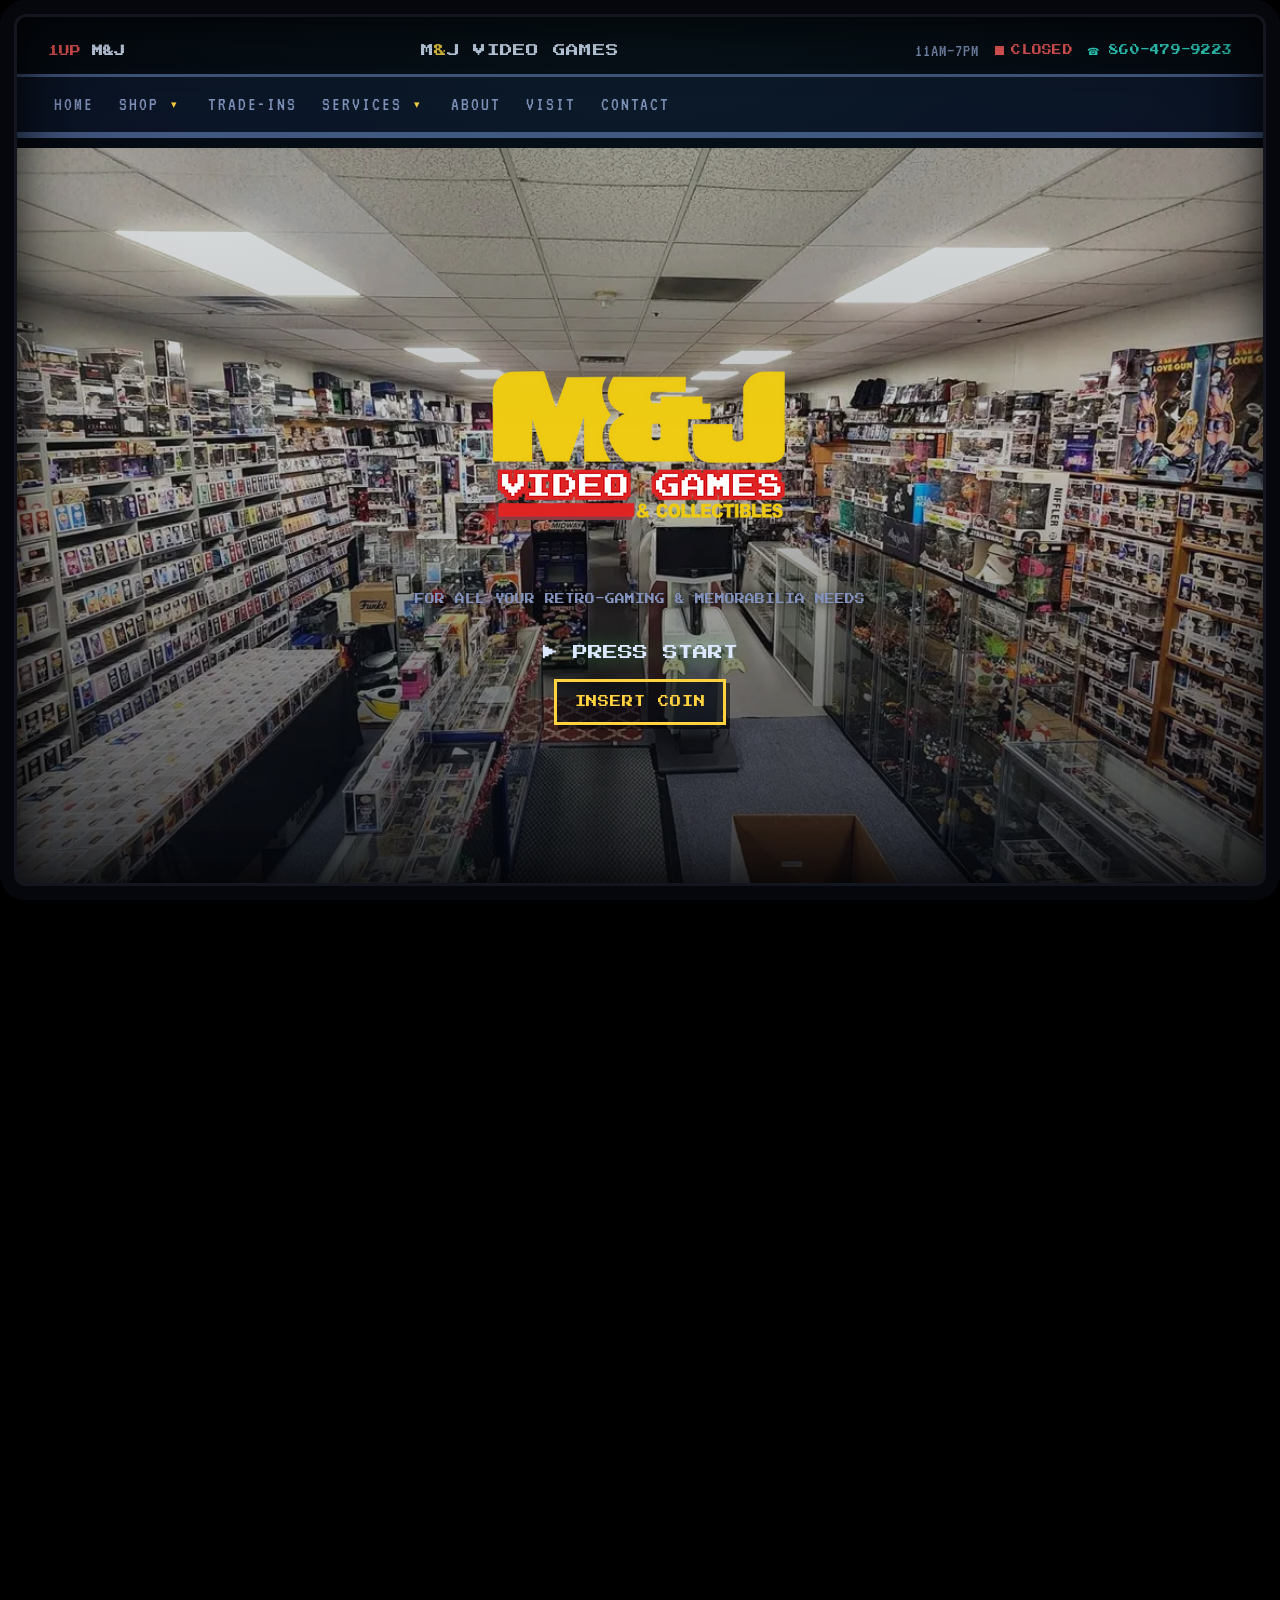
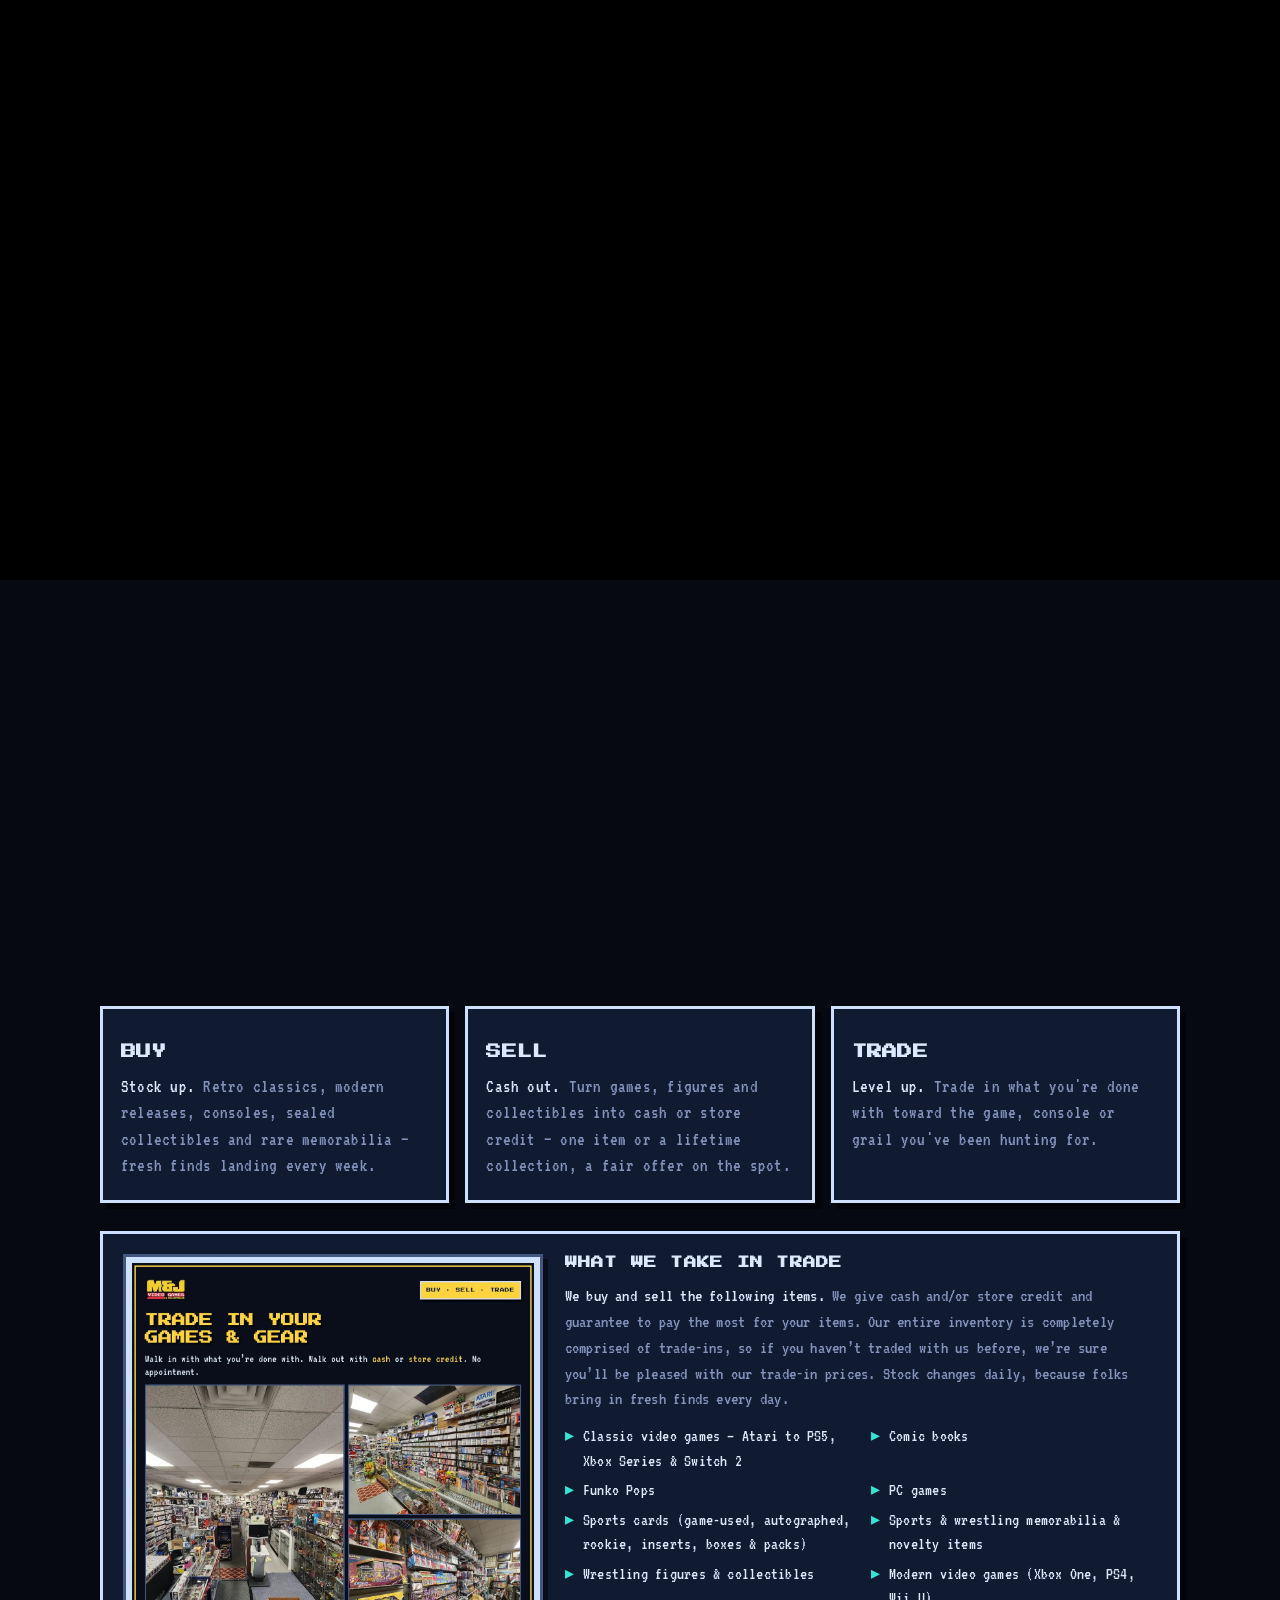
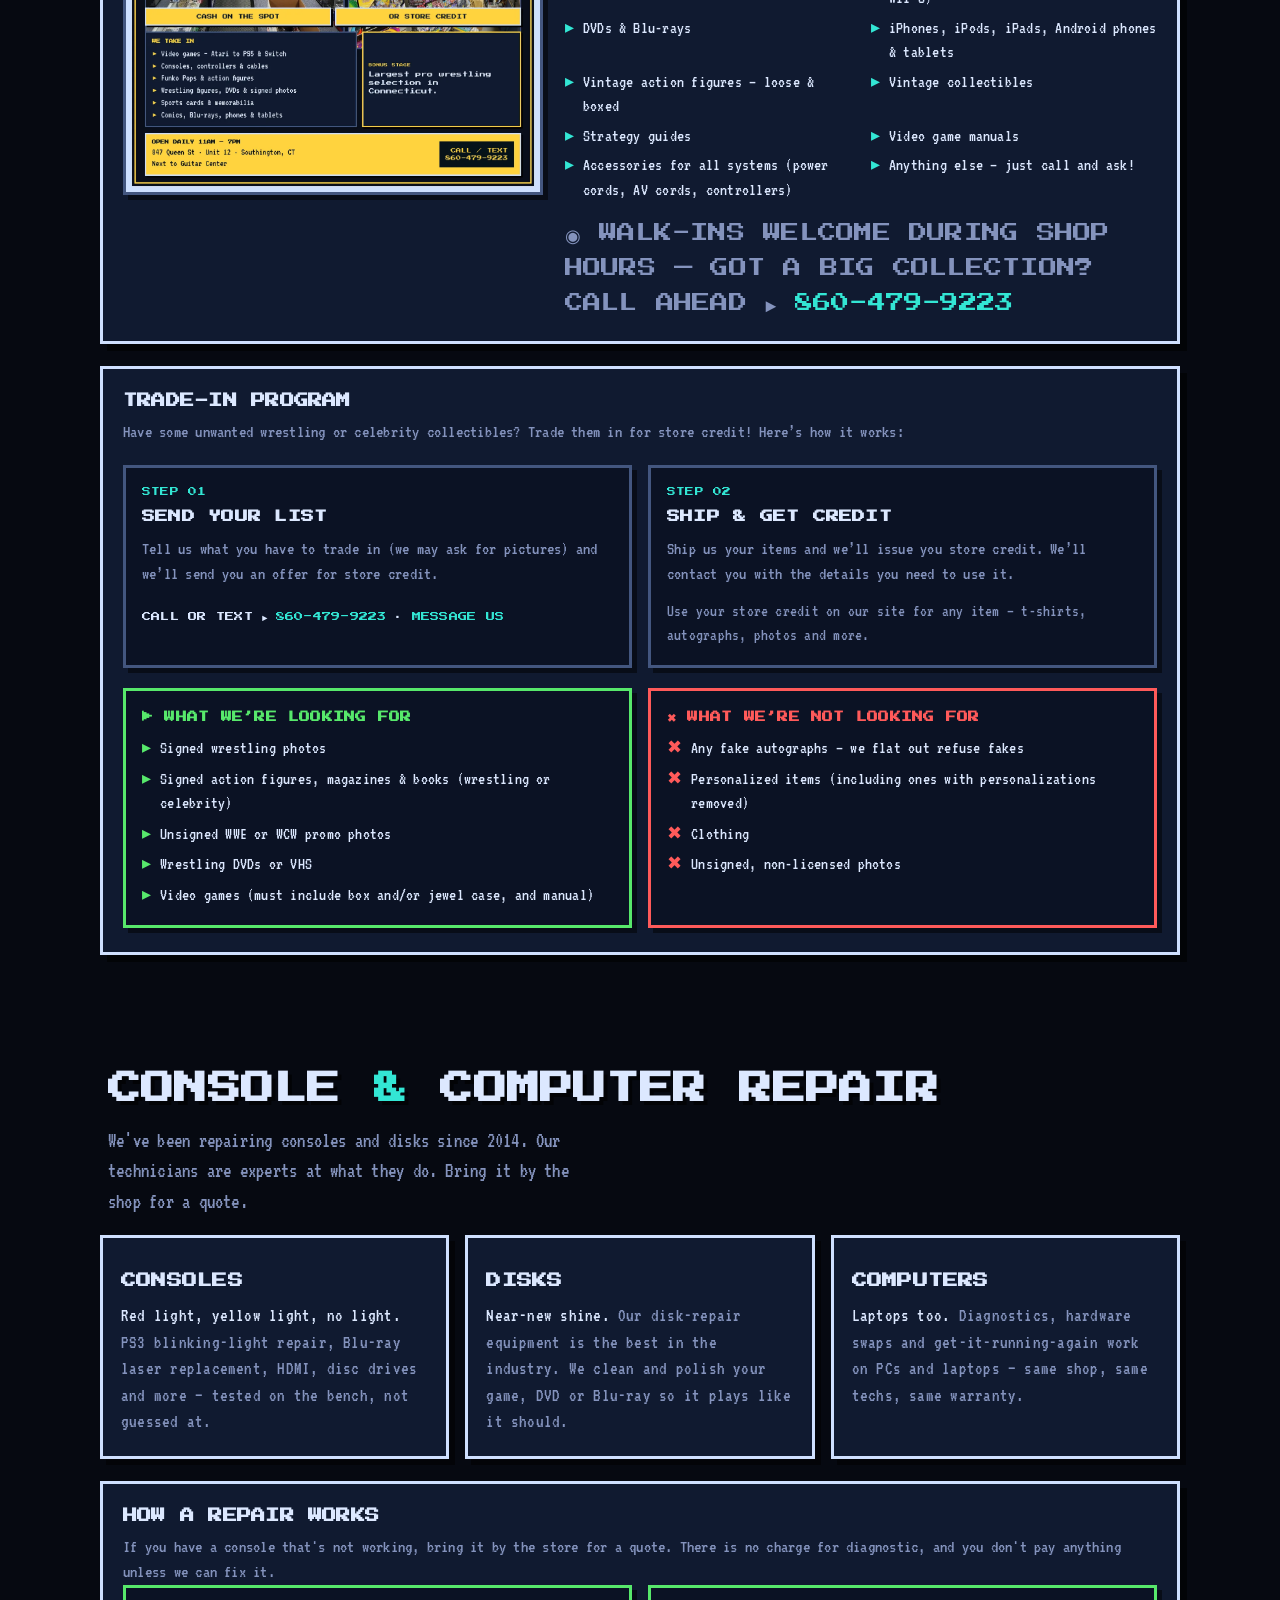
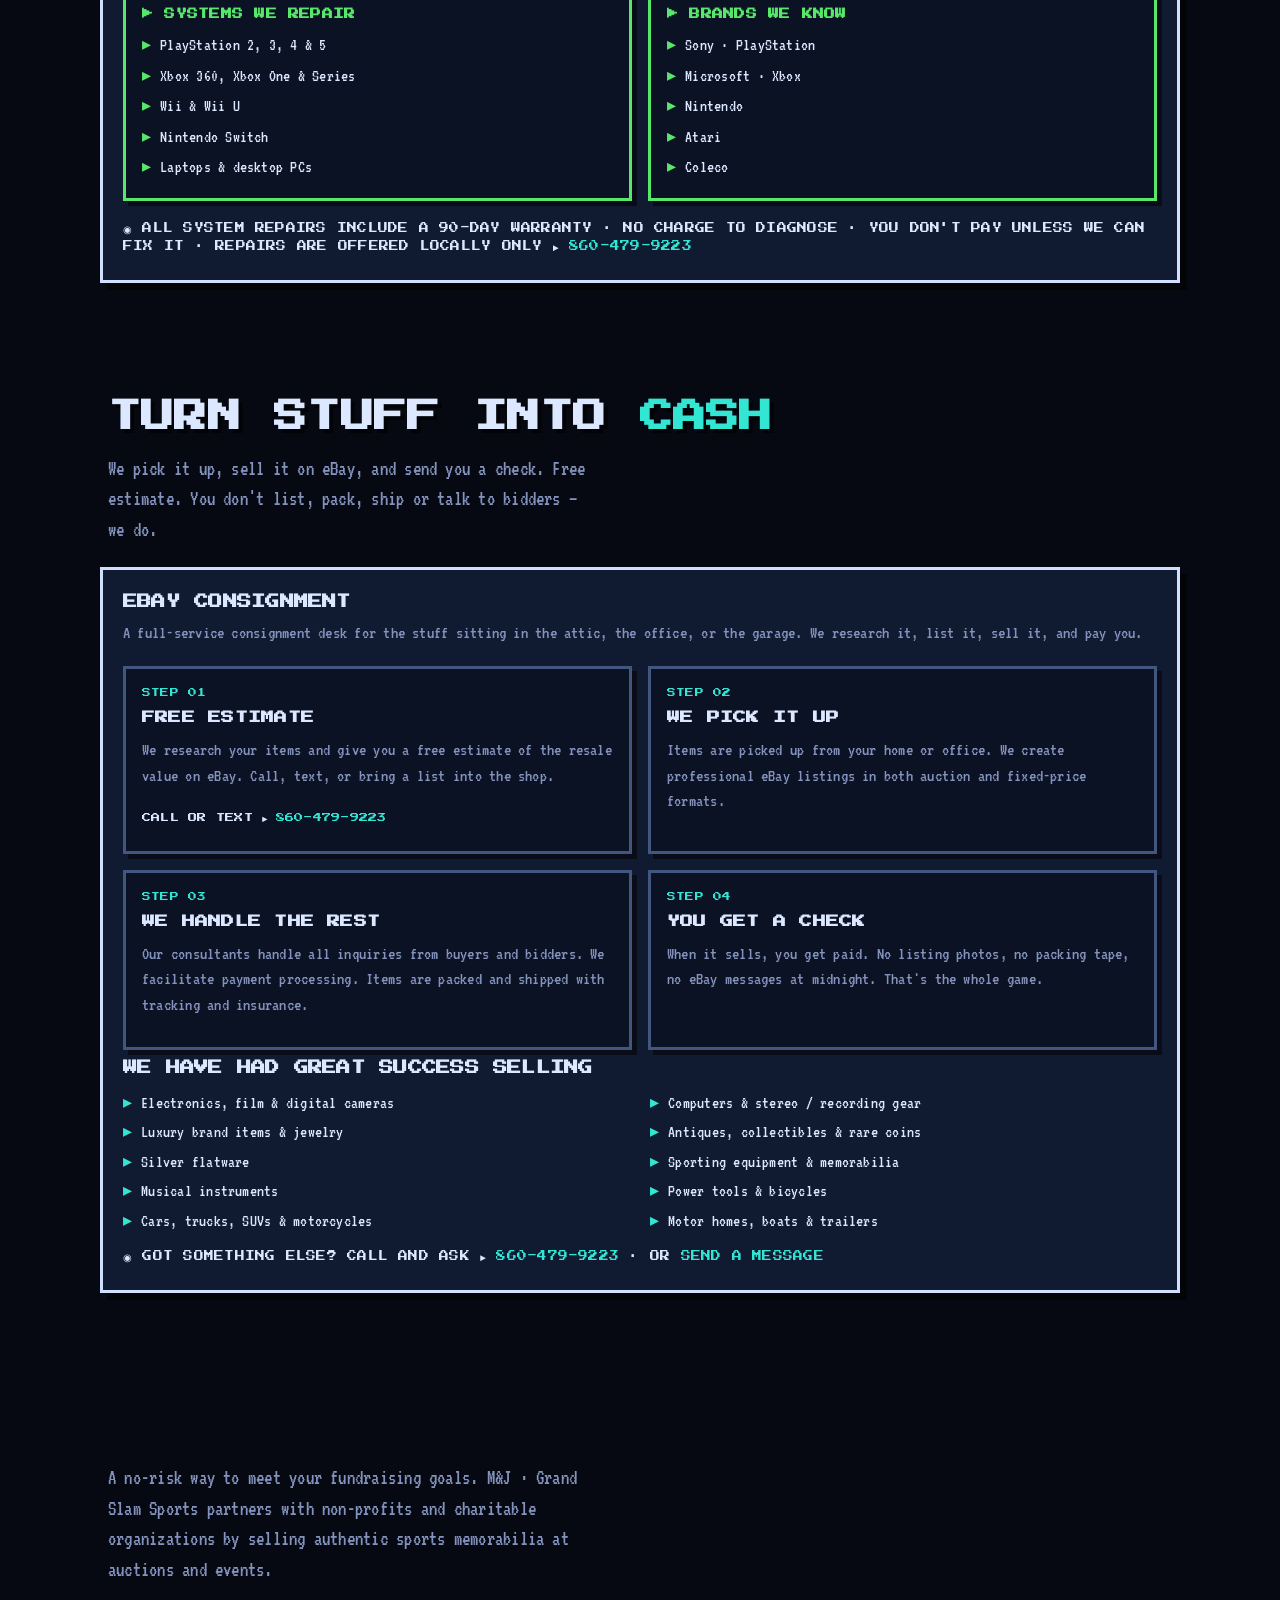
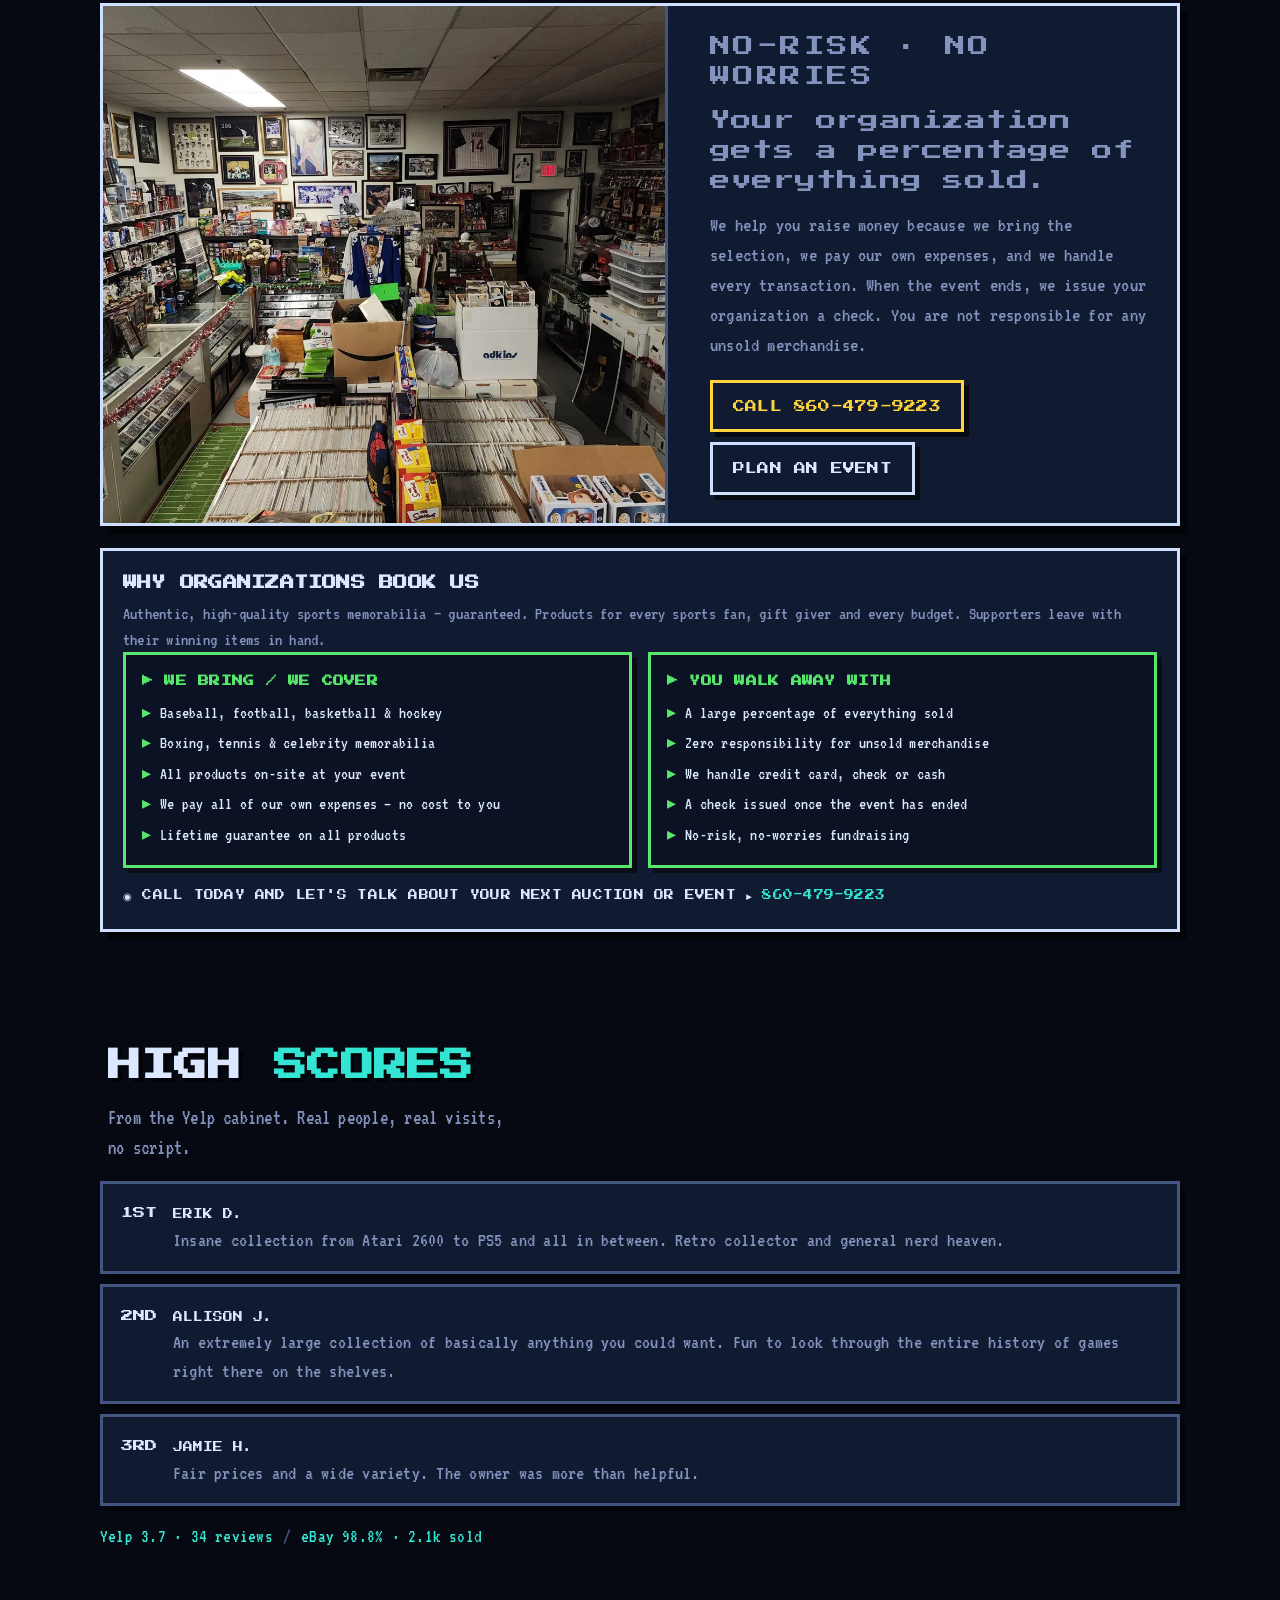
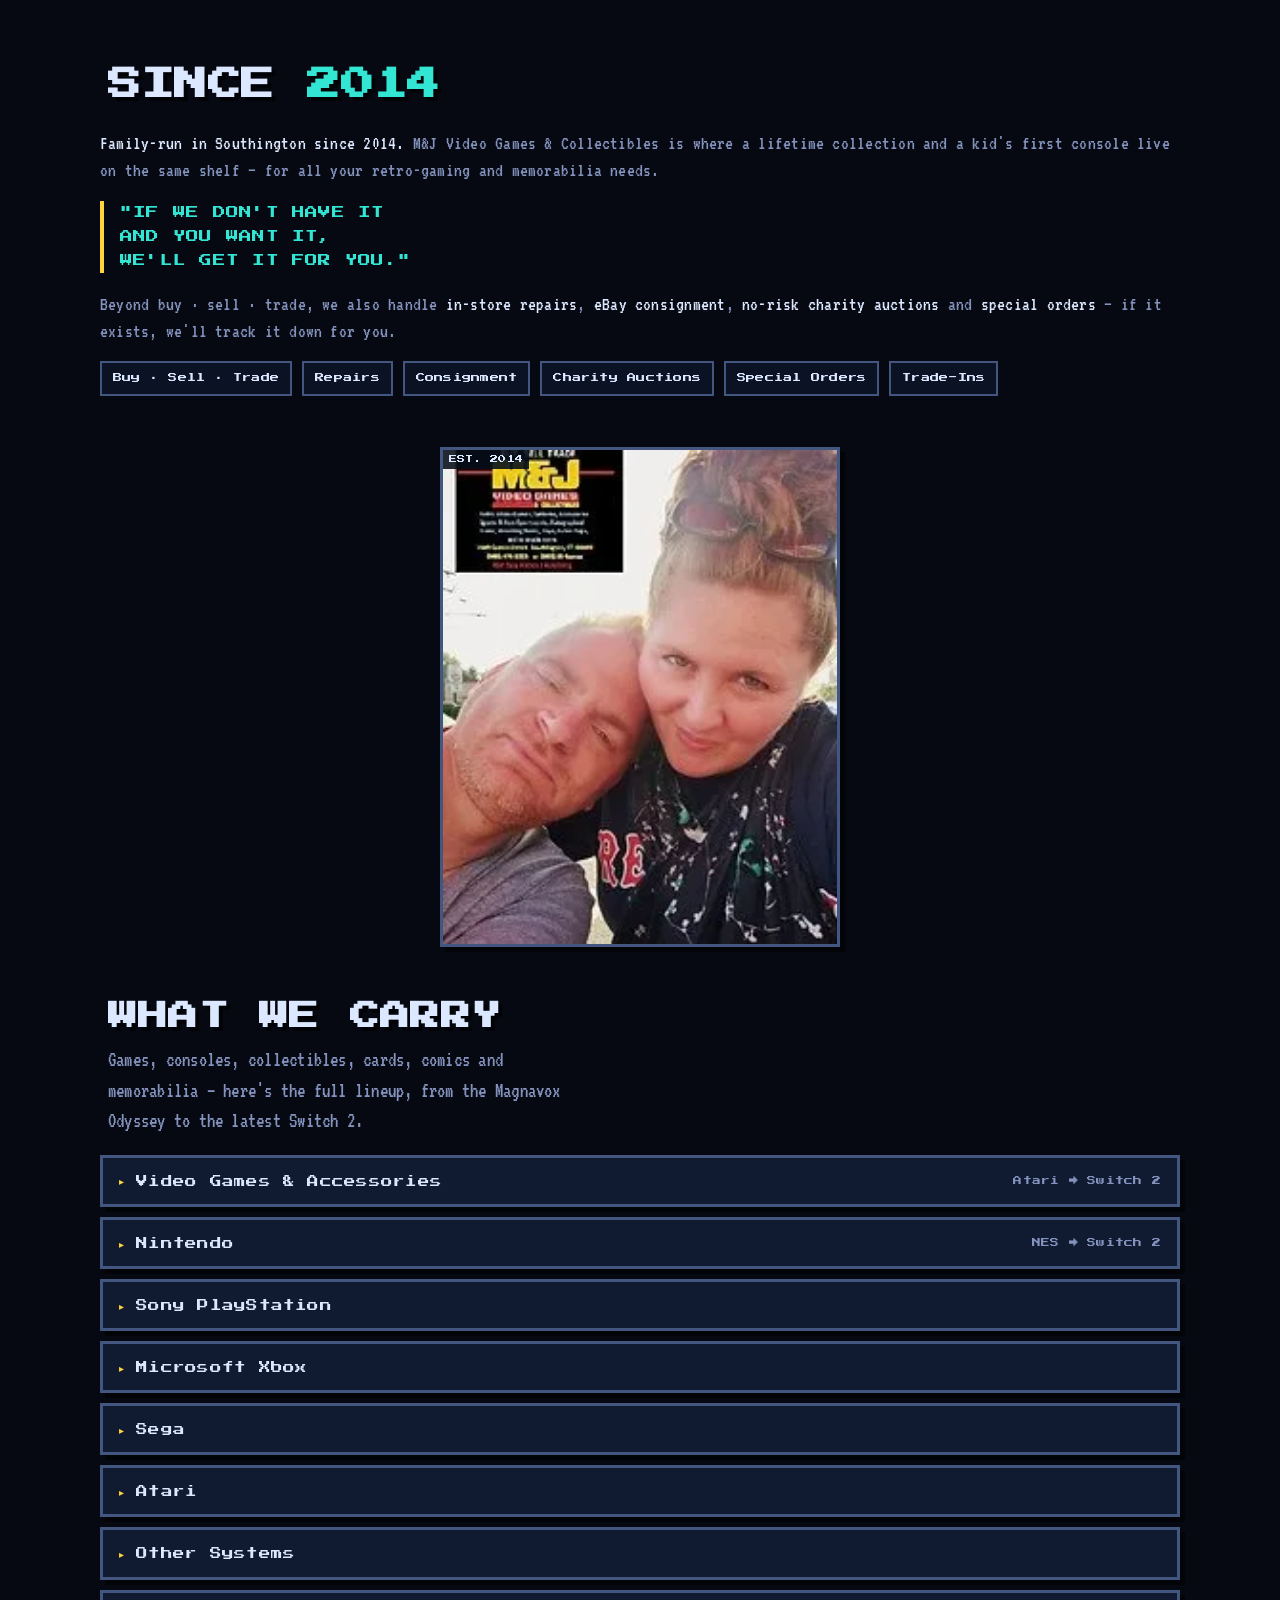
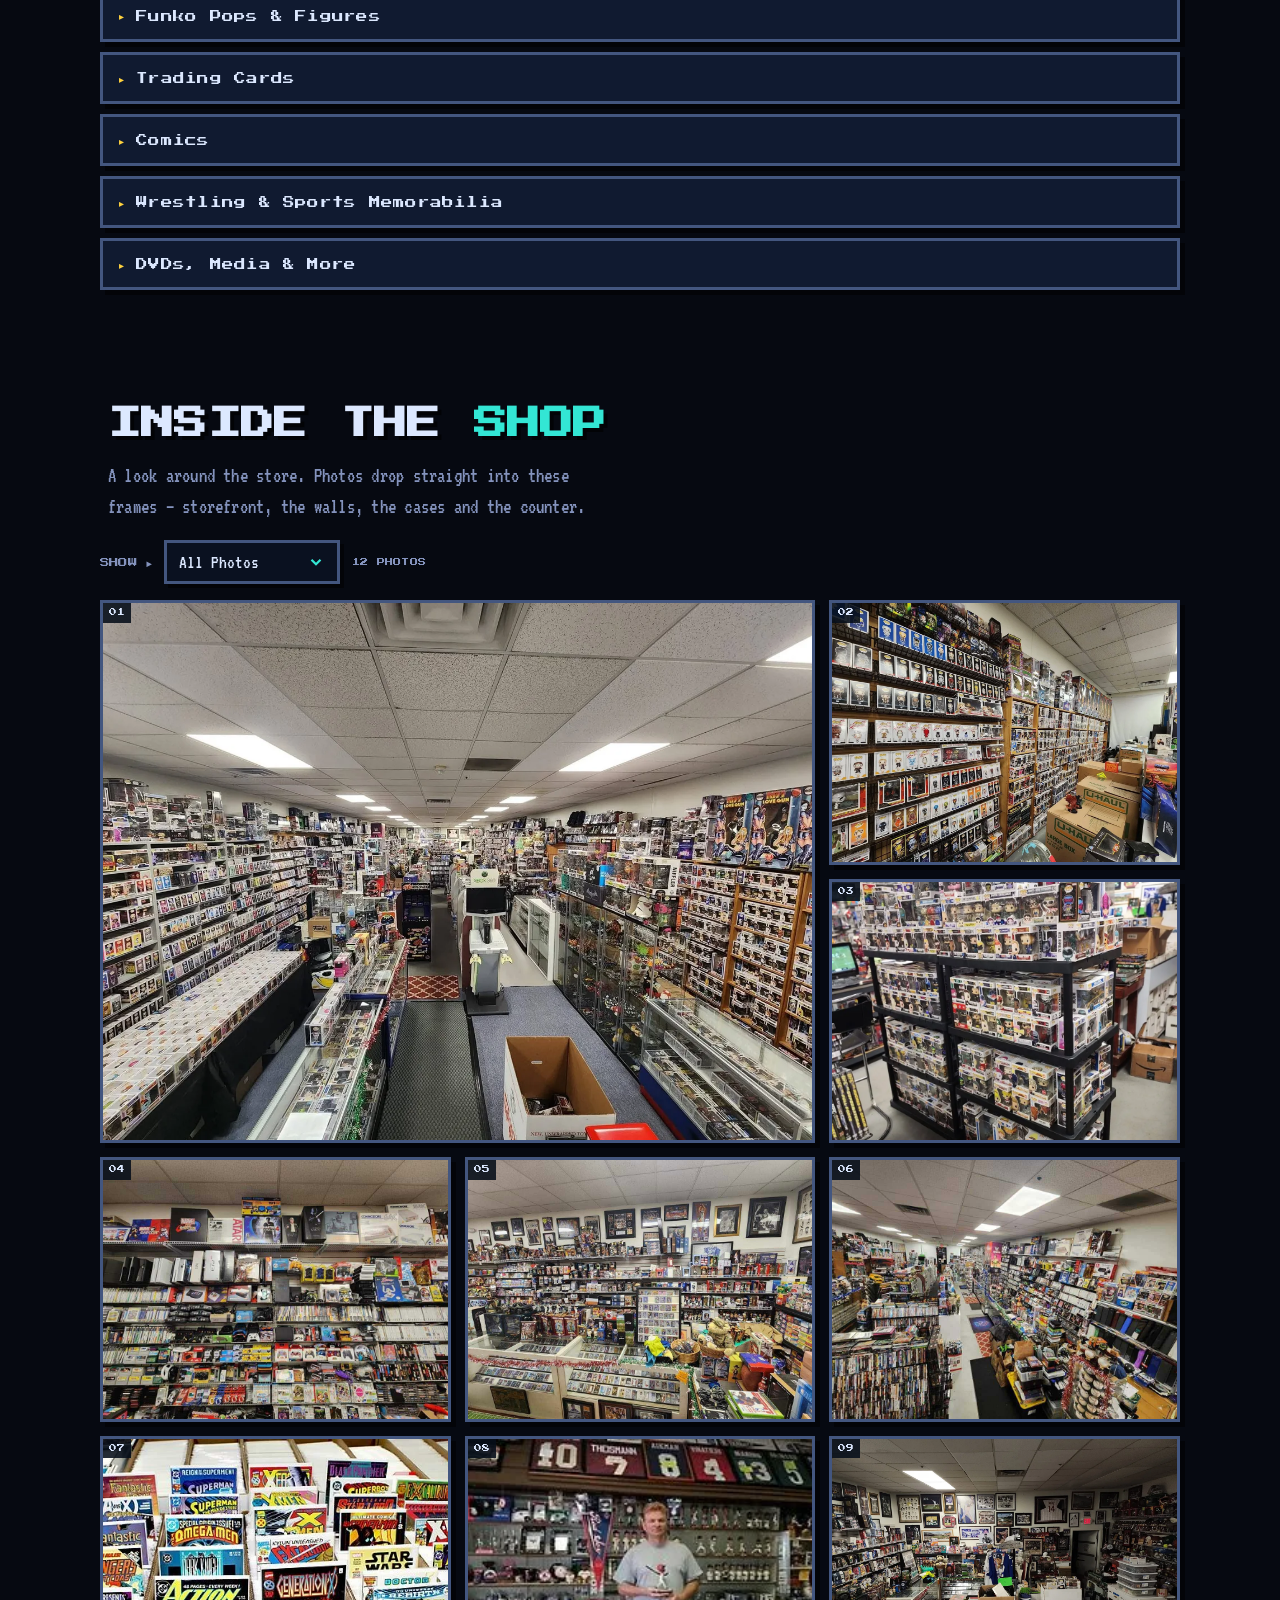
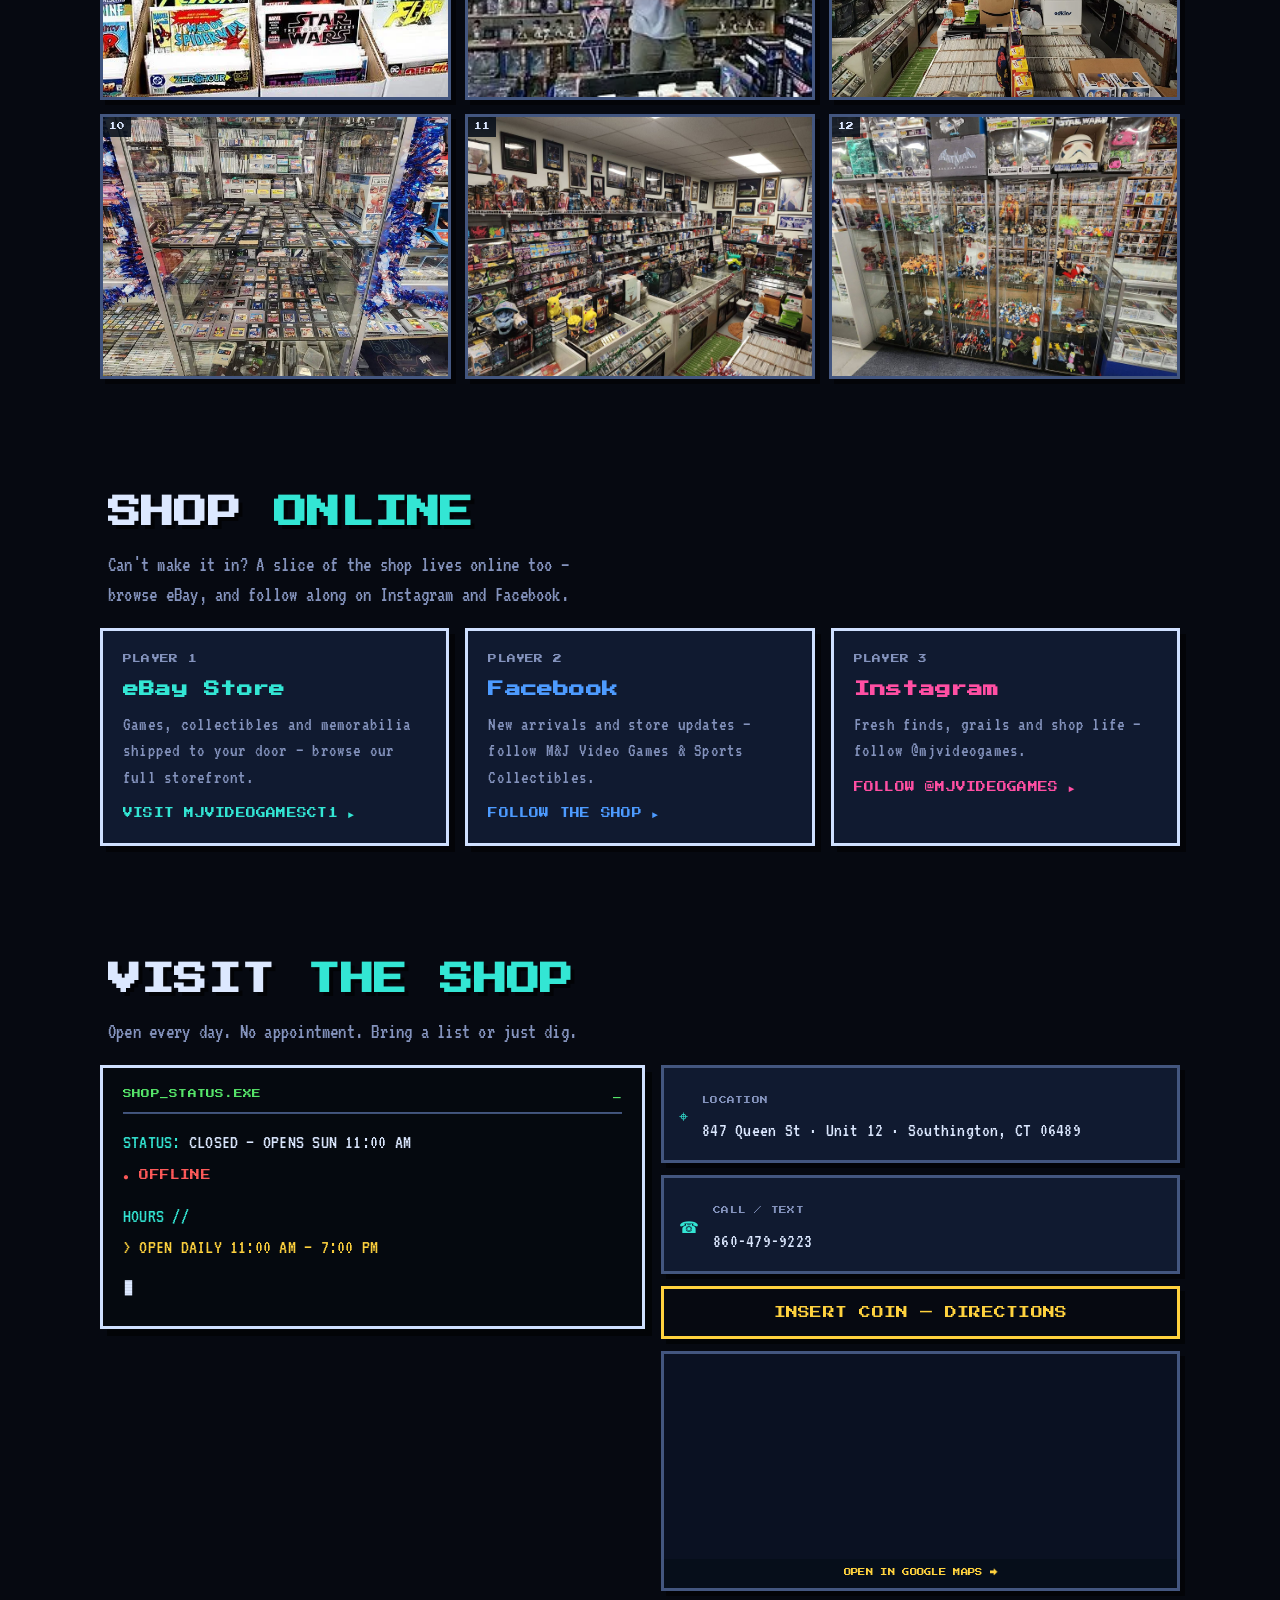
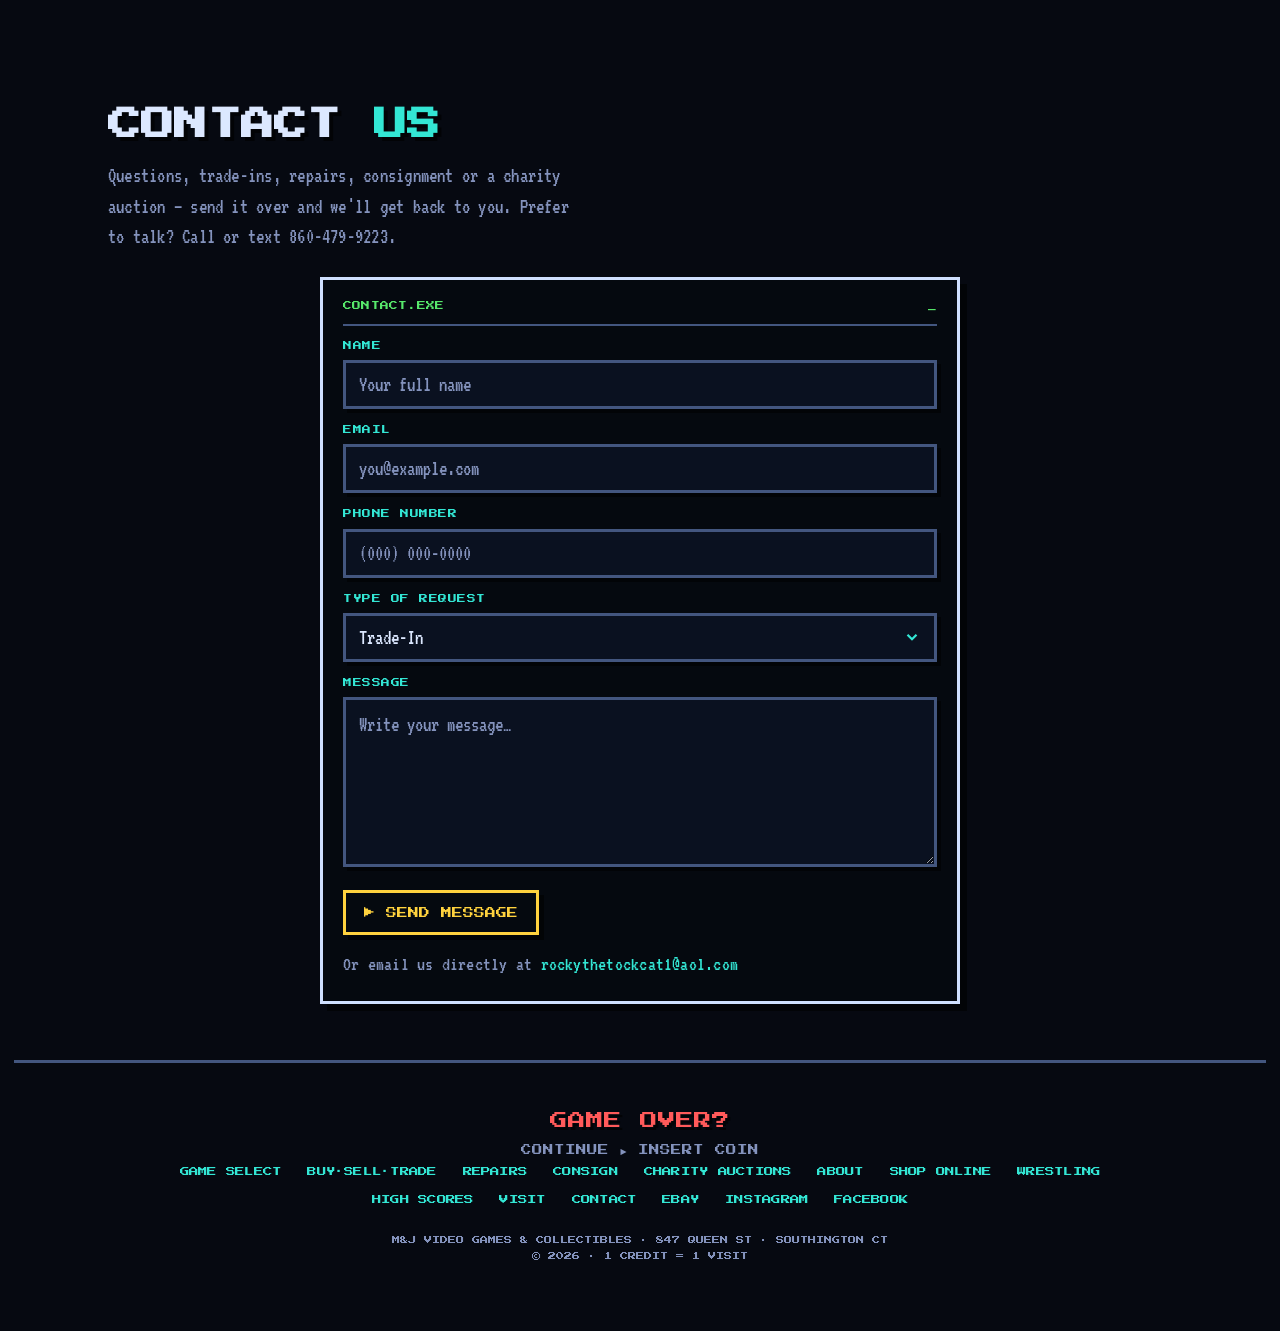
==== commit 6d7efc57: "Point Chrome/Google tab icon at the M&J PNG logo" ====
--- a/index.html
+++ b/index.html
@@ -22,8 +22,10 @@
   <meta name="theme-color" content="#0a0e1a" />
   <meta name="robots" content="index, follow, max-image-preview:large" />
   <meta name="author" content="M&amp;J Video Games &amp; Collectibles" />
-  <link rel="icon" type="image/svg+xml" href="/assets/img/favicon.svg?v=2" />
-  <link rel="apple-touch-icon" href="/assets/img/favicon.svg?v=2" />
+  <link rel="icon" type="image/png" sizes="32x32" href="/assets/img/favicon-32.png?v=3" />
+  <link rel="icon" type="image/png" sizes="48x48" href="/assets/img/favicon-48.png?v=3" />
+  <link rel="shortcut icon" href="/favicon.ico?v=3" />
+  <link rel="apple-touch-icon" href="/assets/img/favicon-180.png?v=3" />
   <link rel="canonical" href="https://mjvideogames.com/" />
   <link rel="manifest" href="/site.webmanifest" />
 
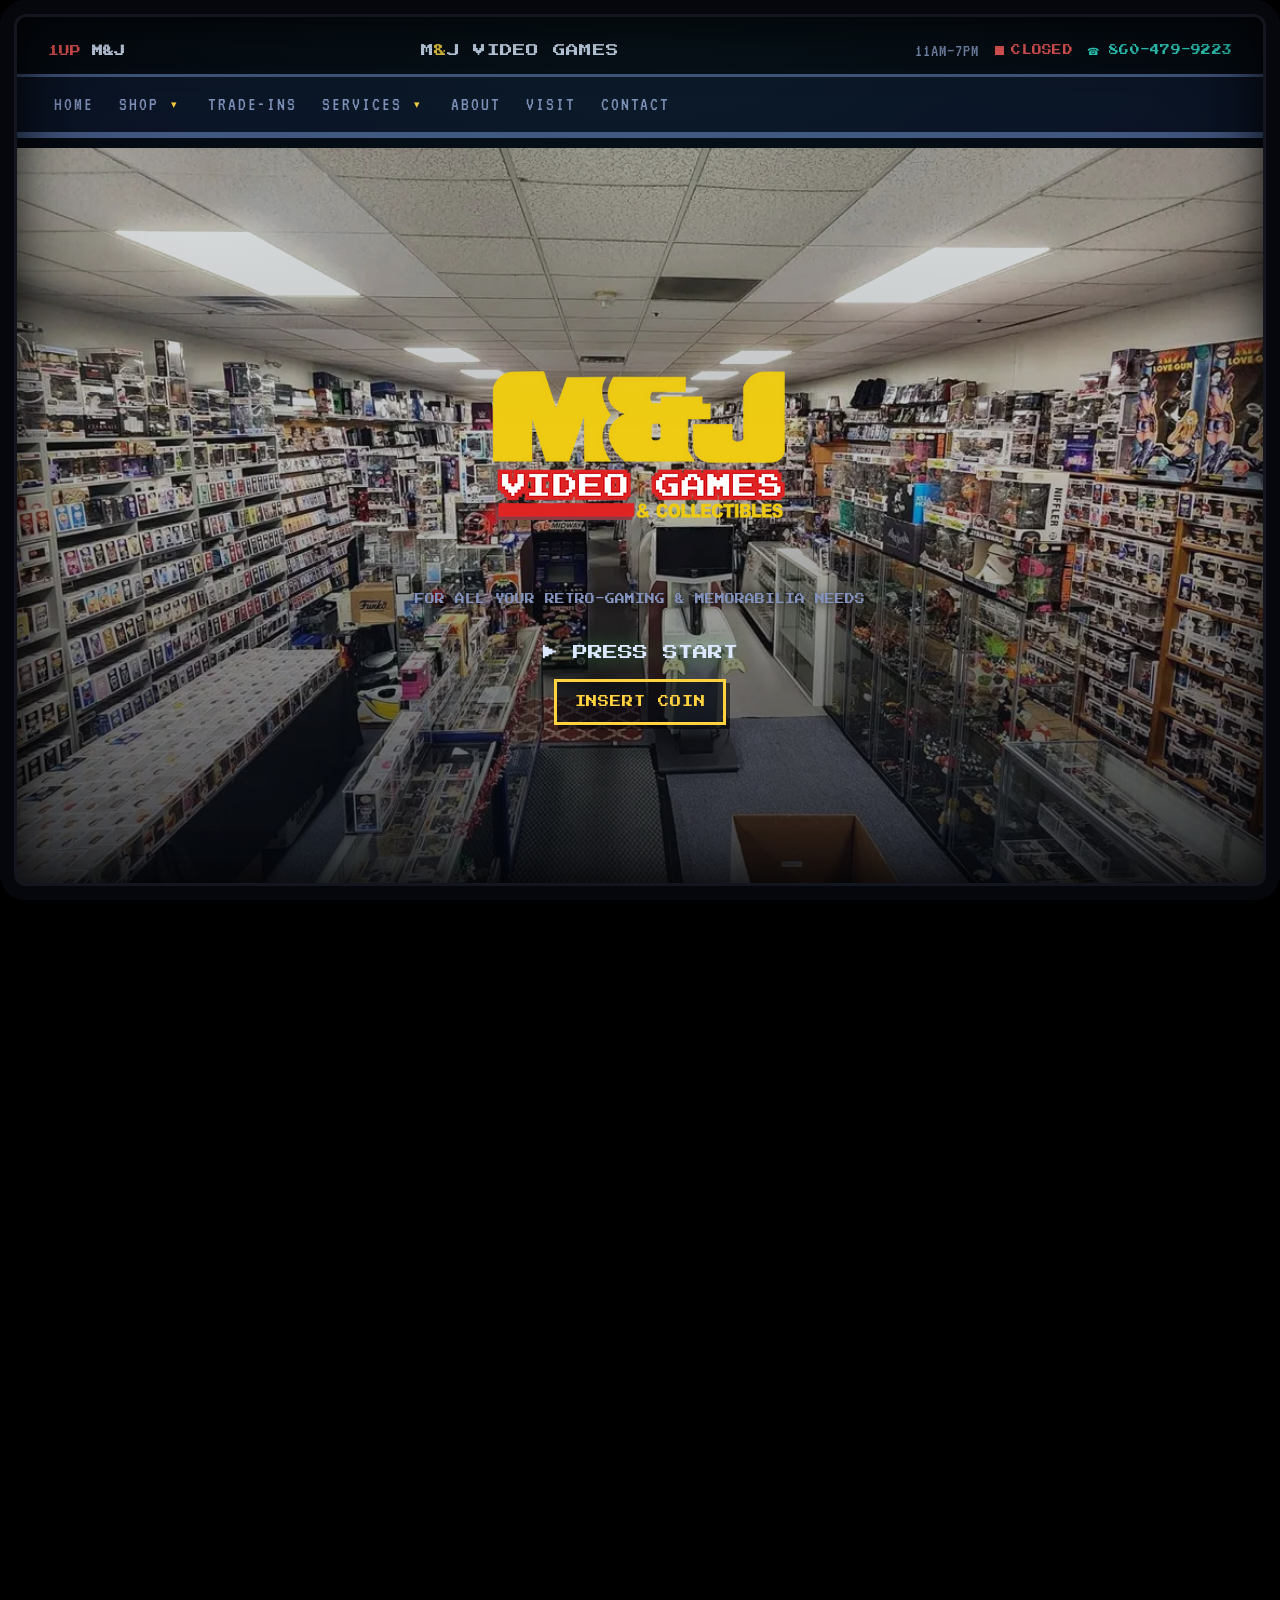
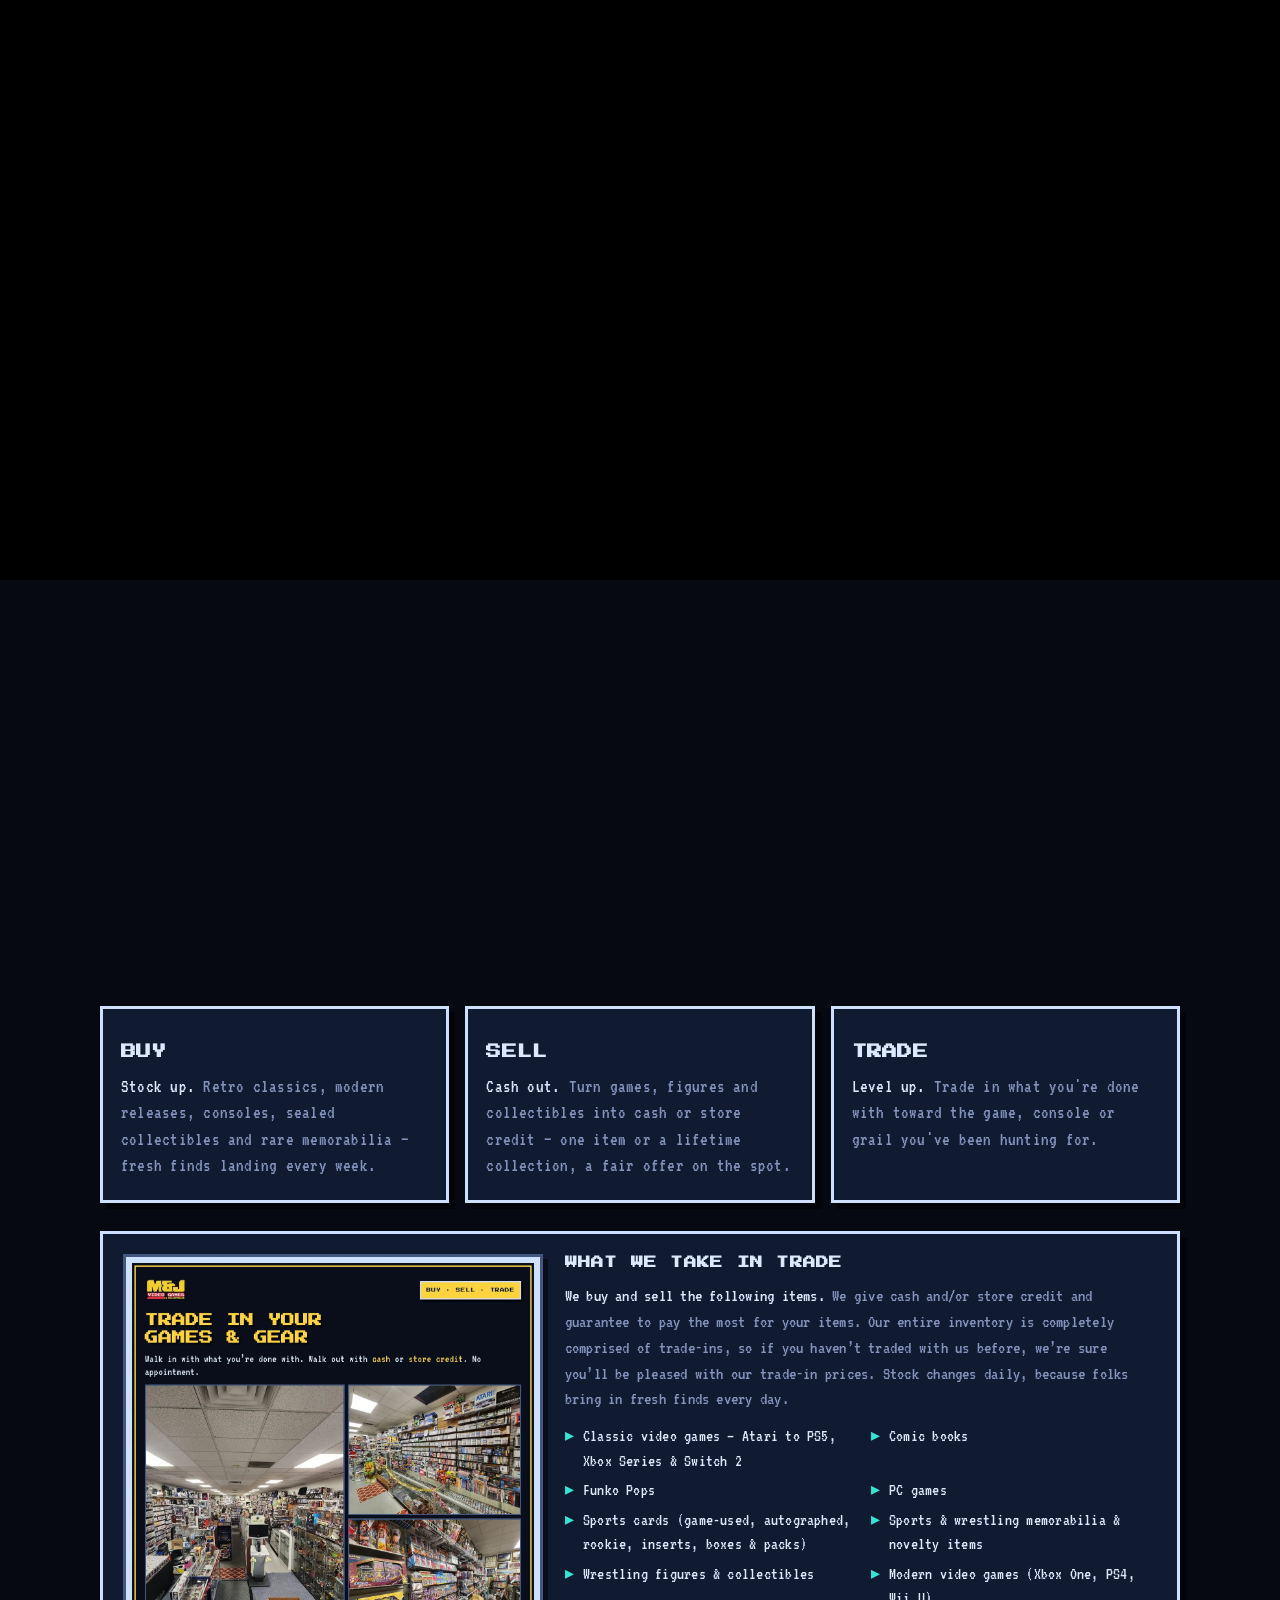
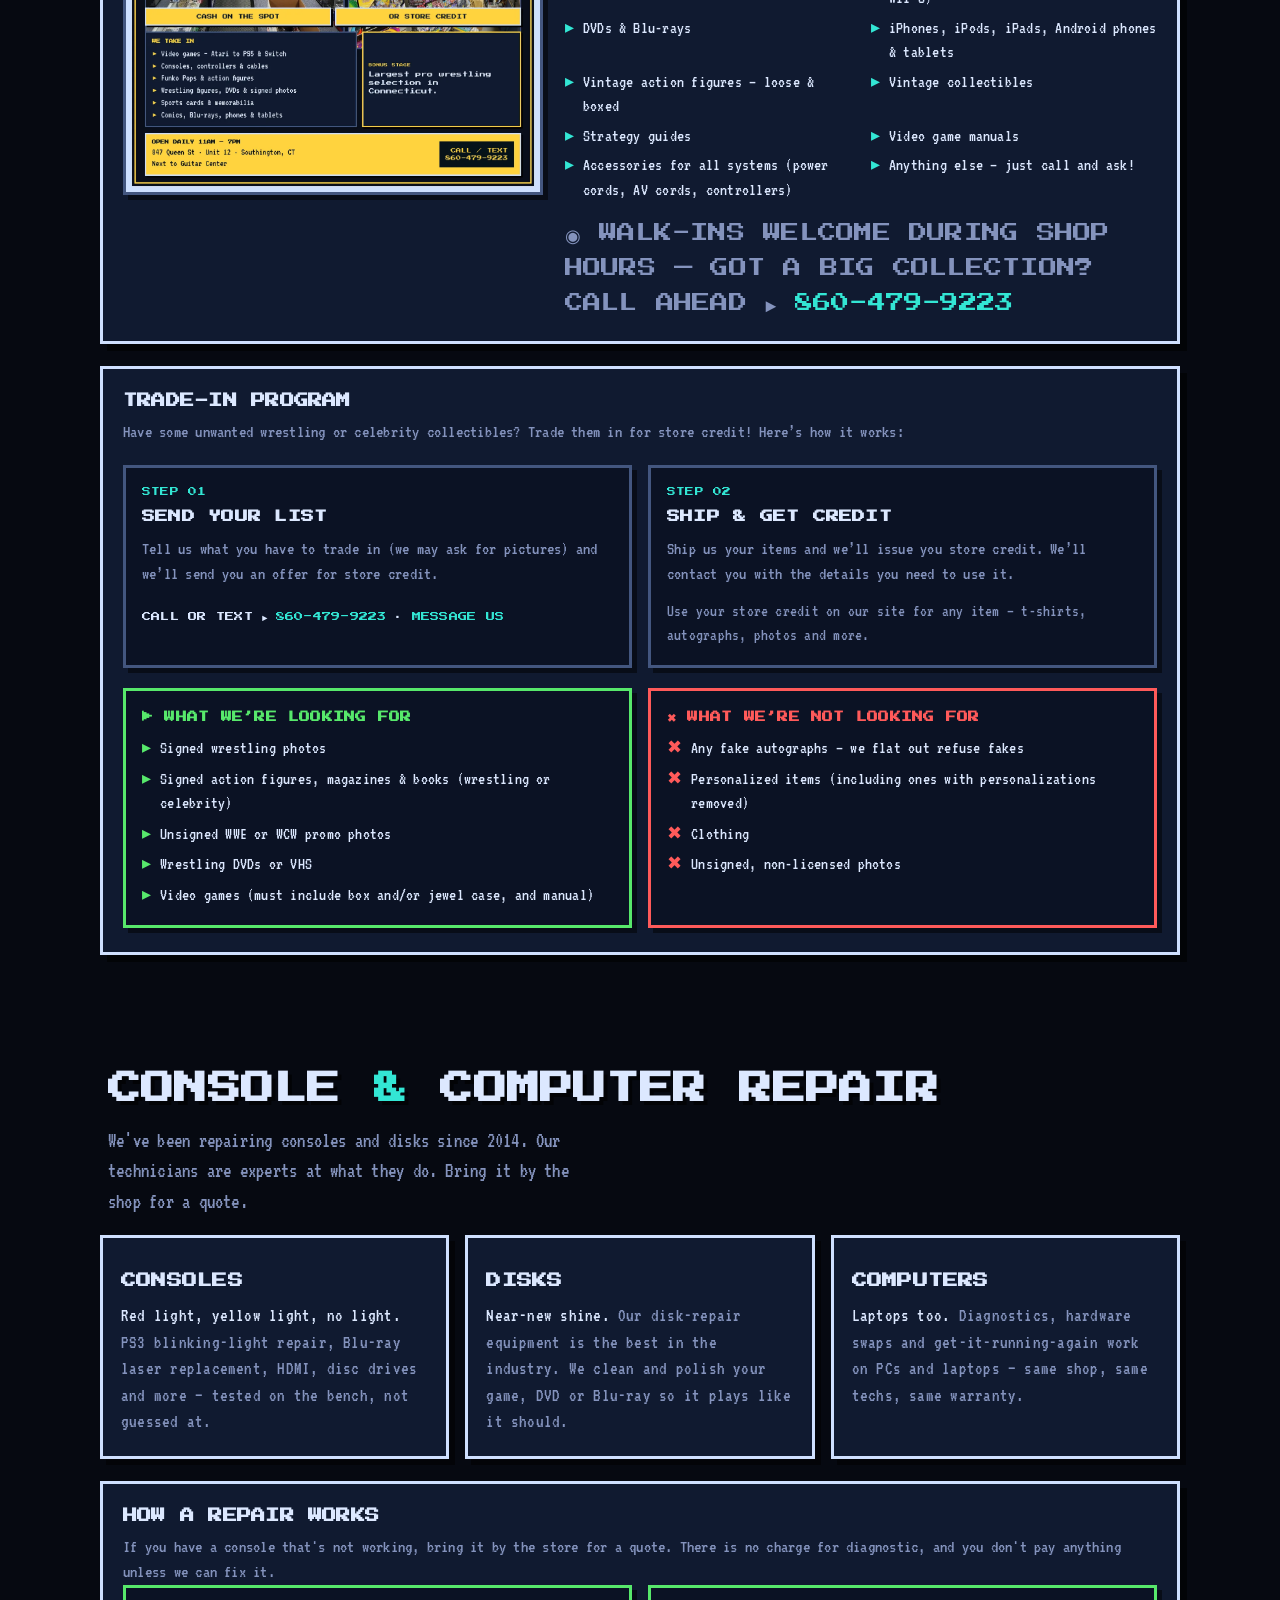
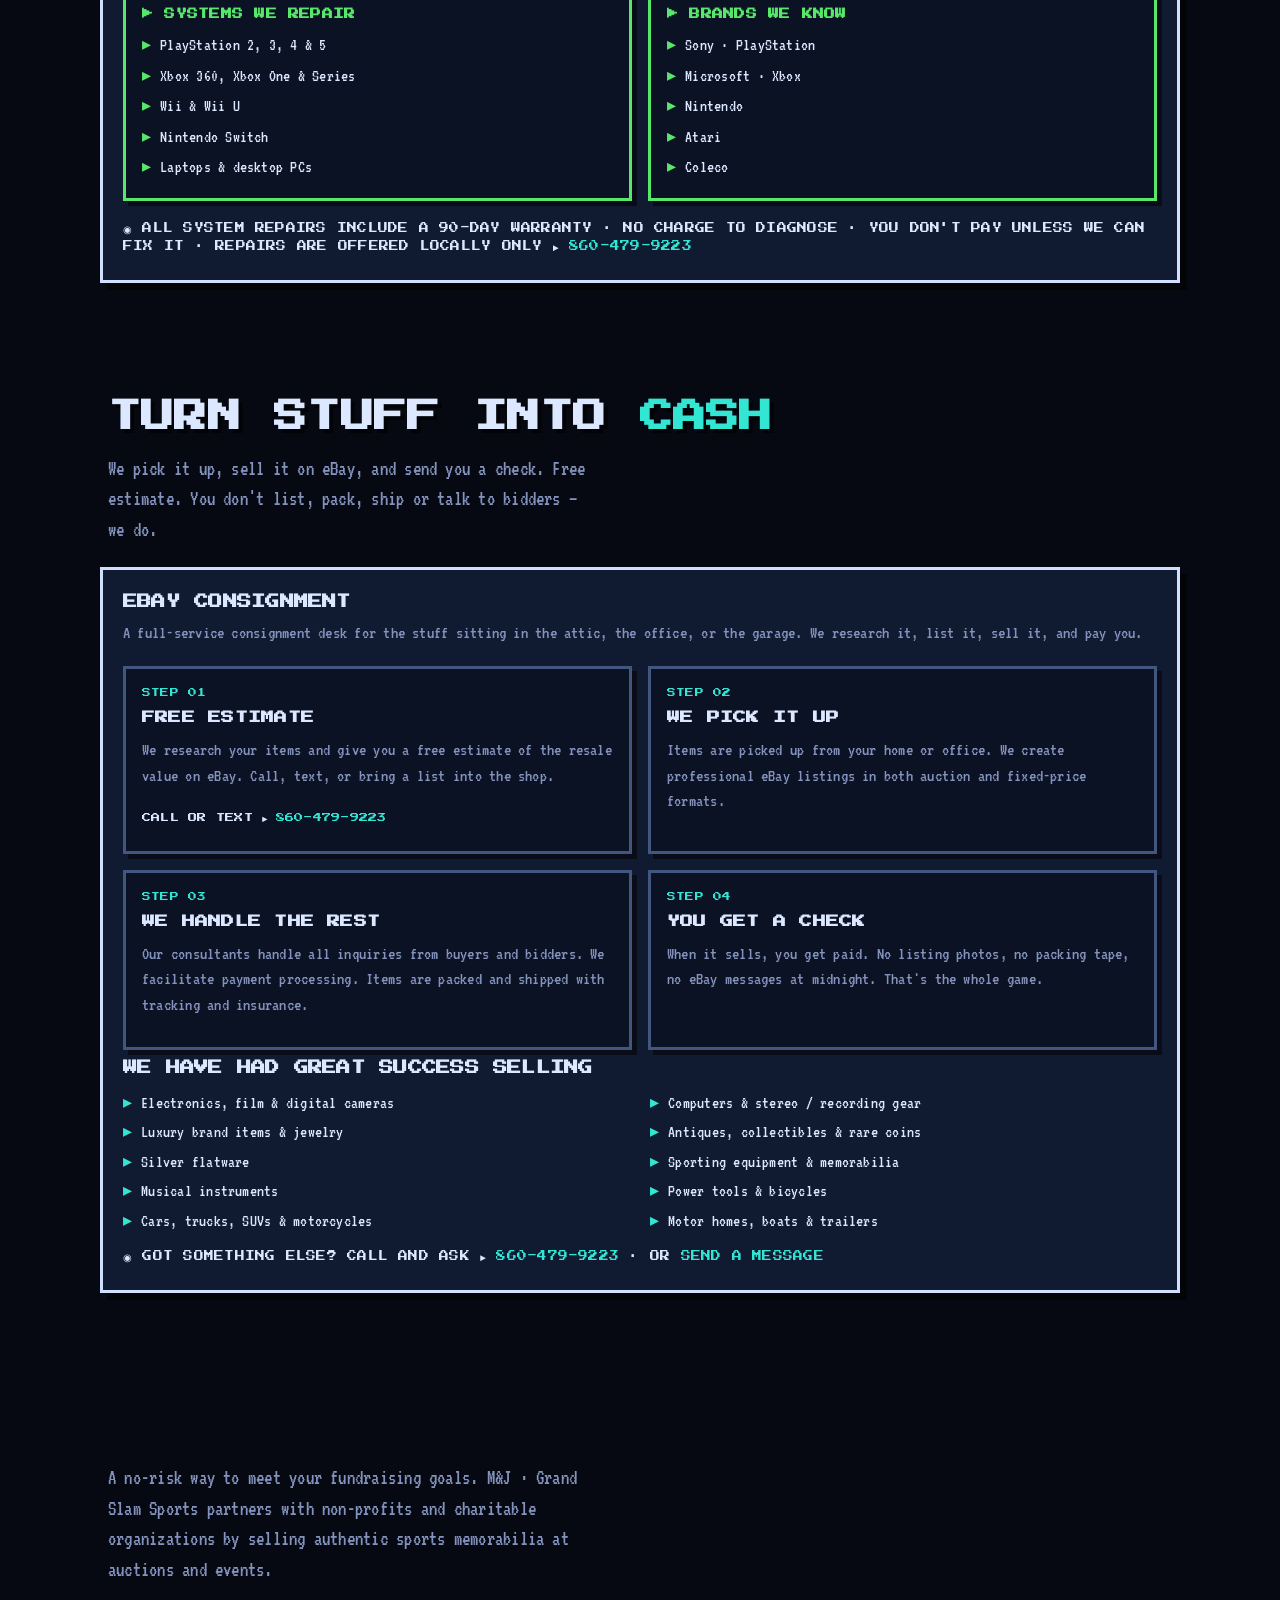
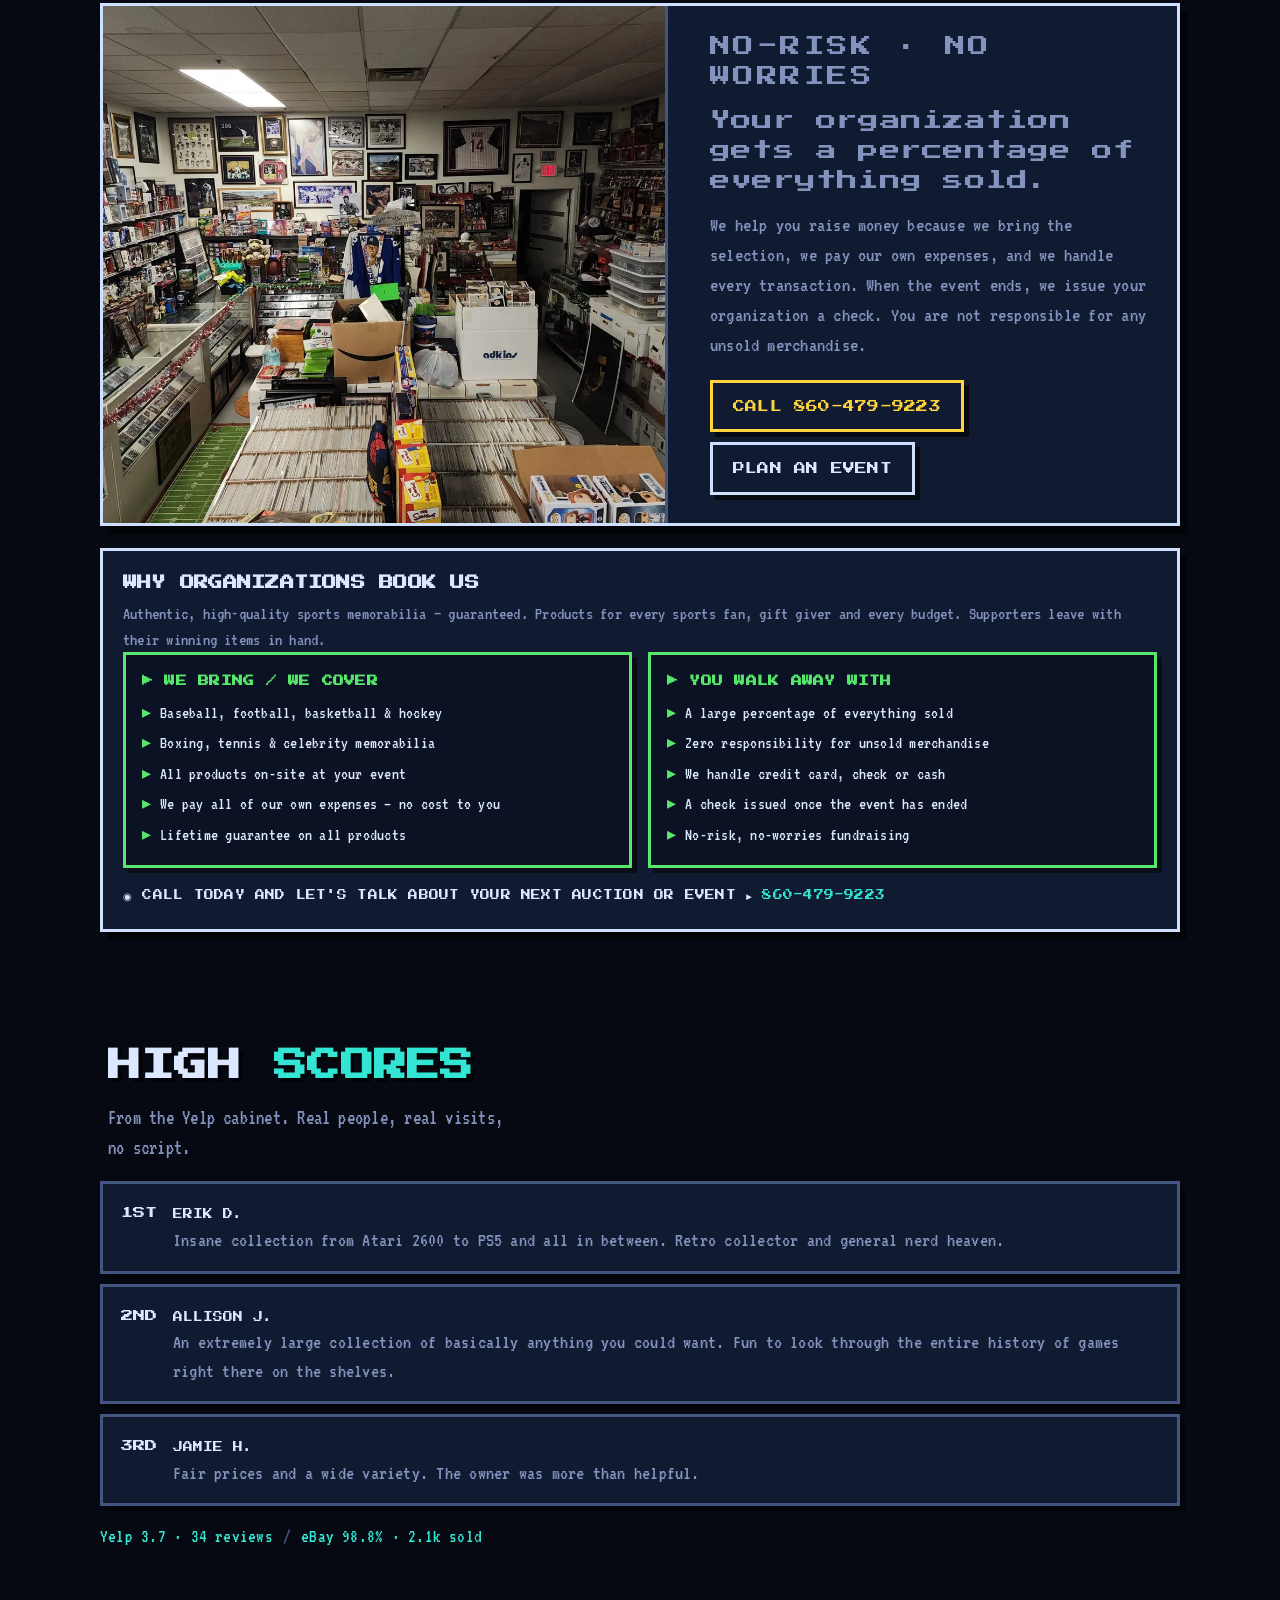
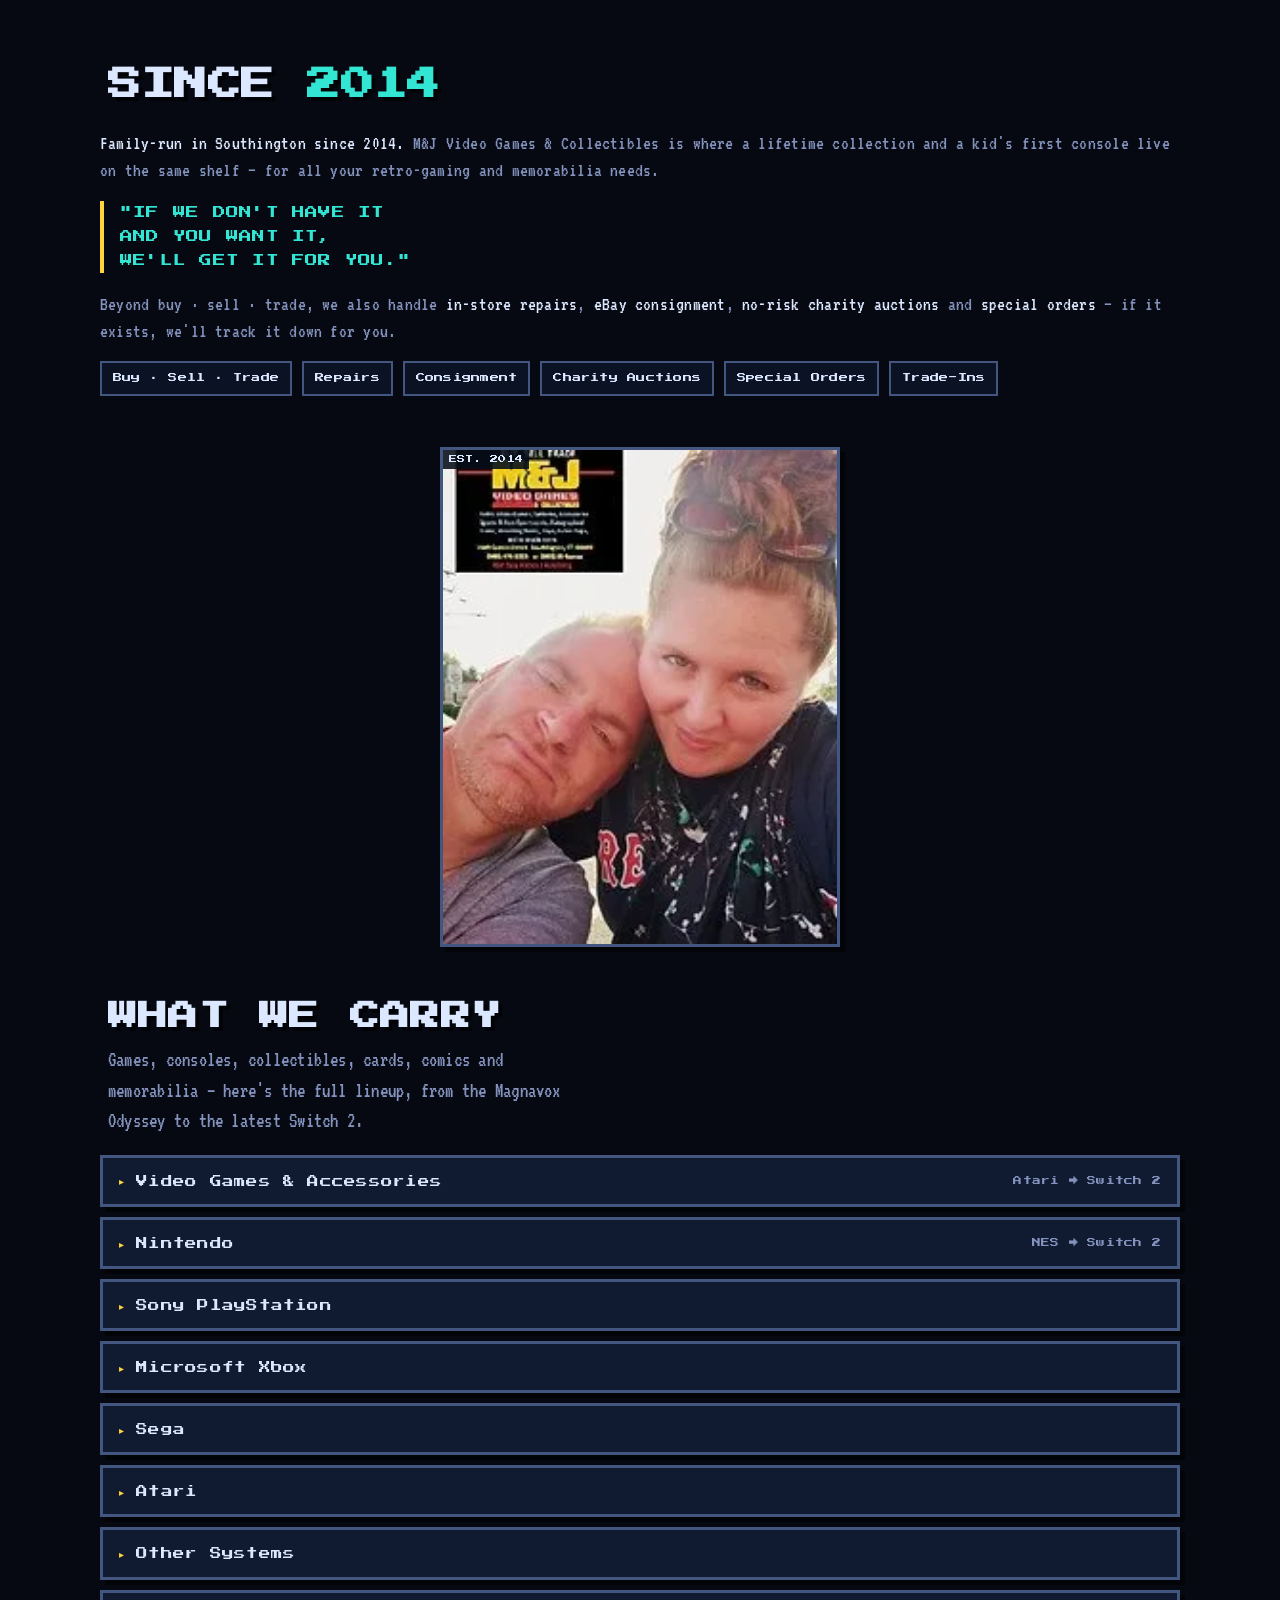
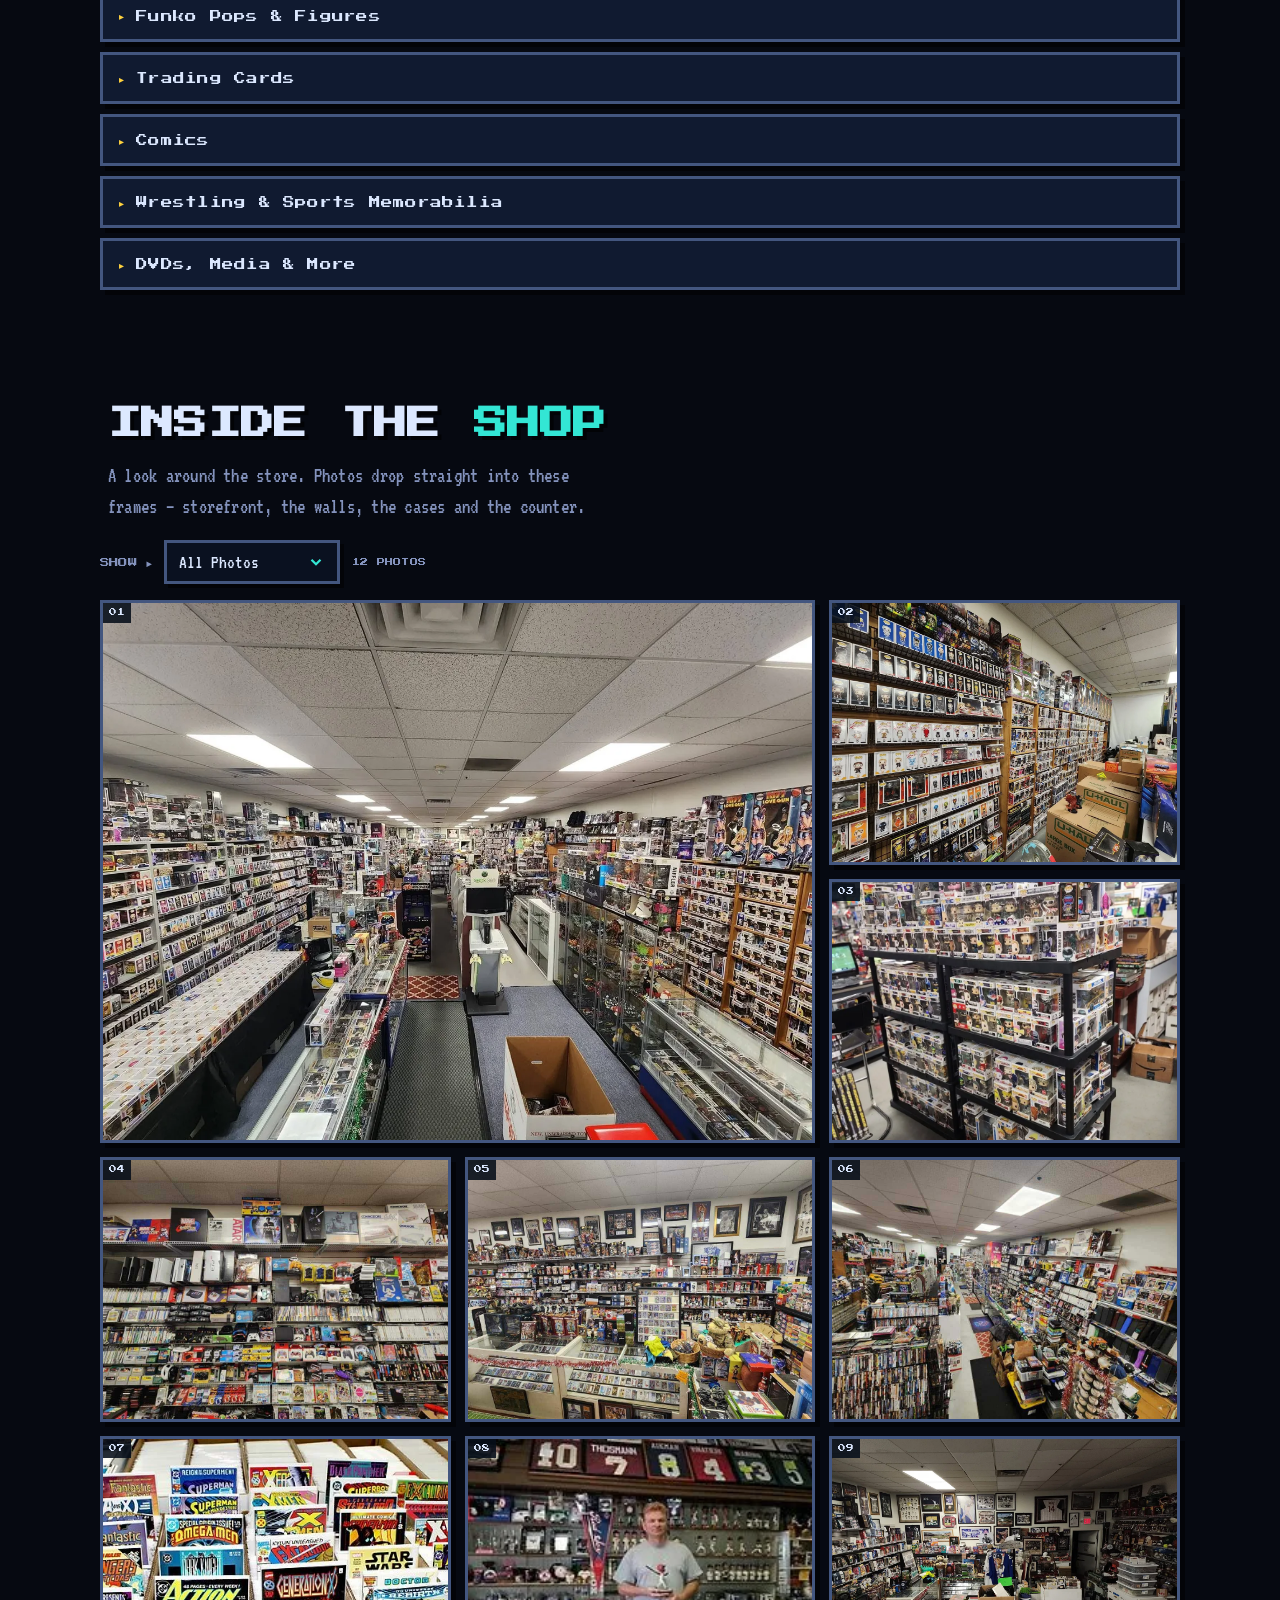
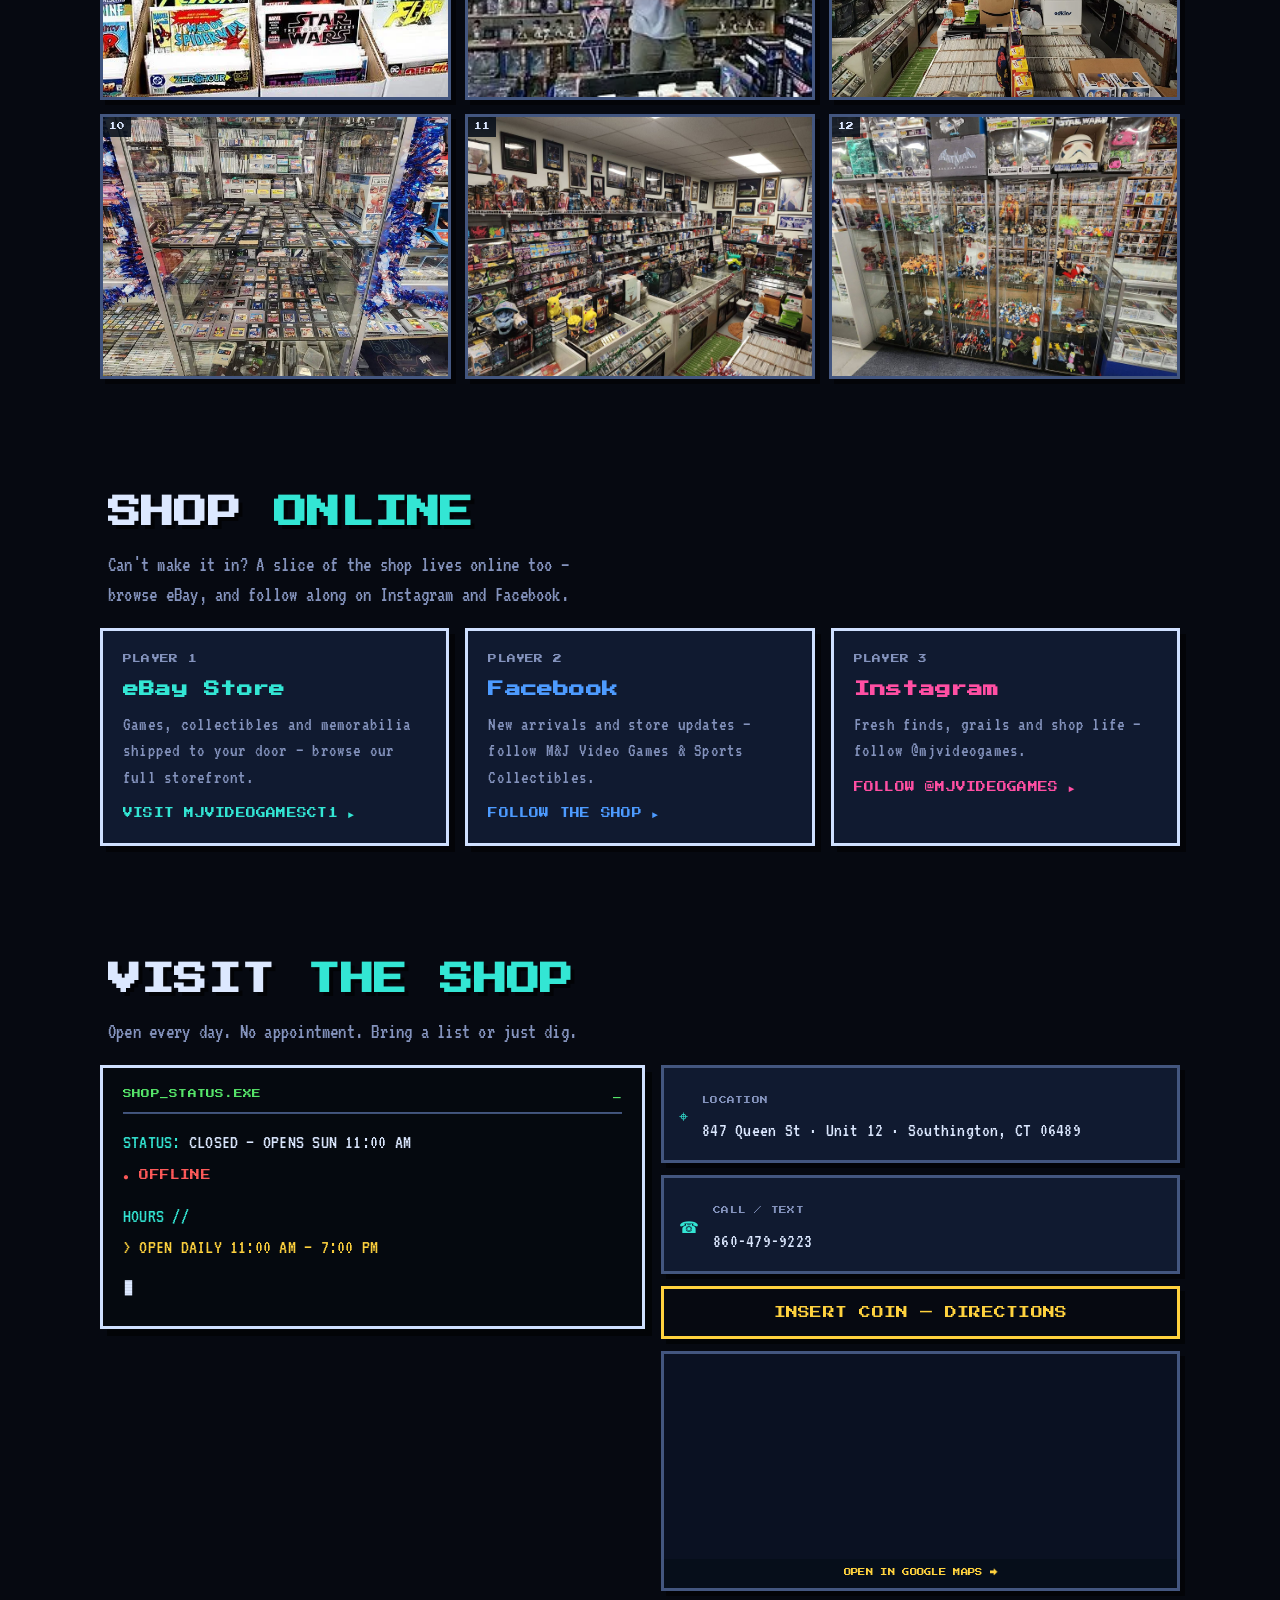
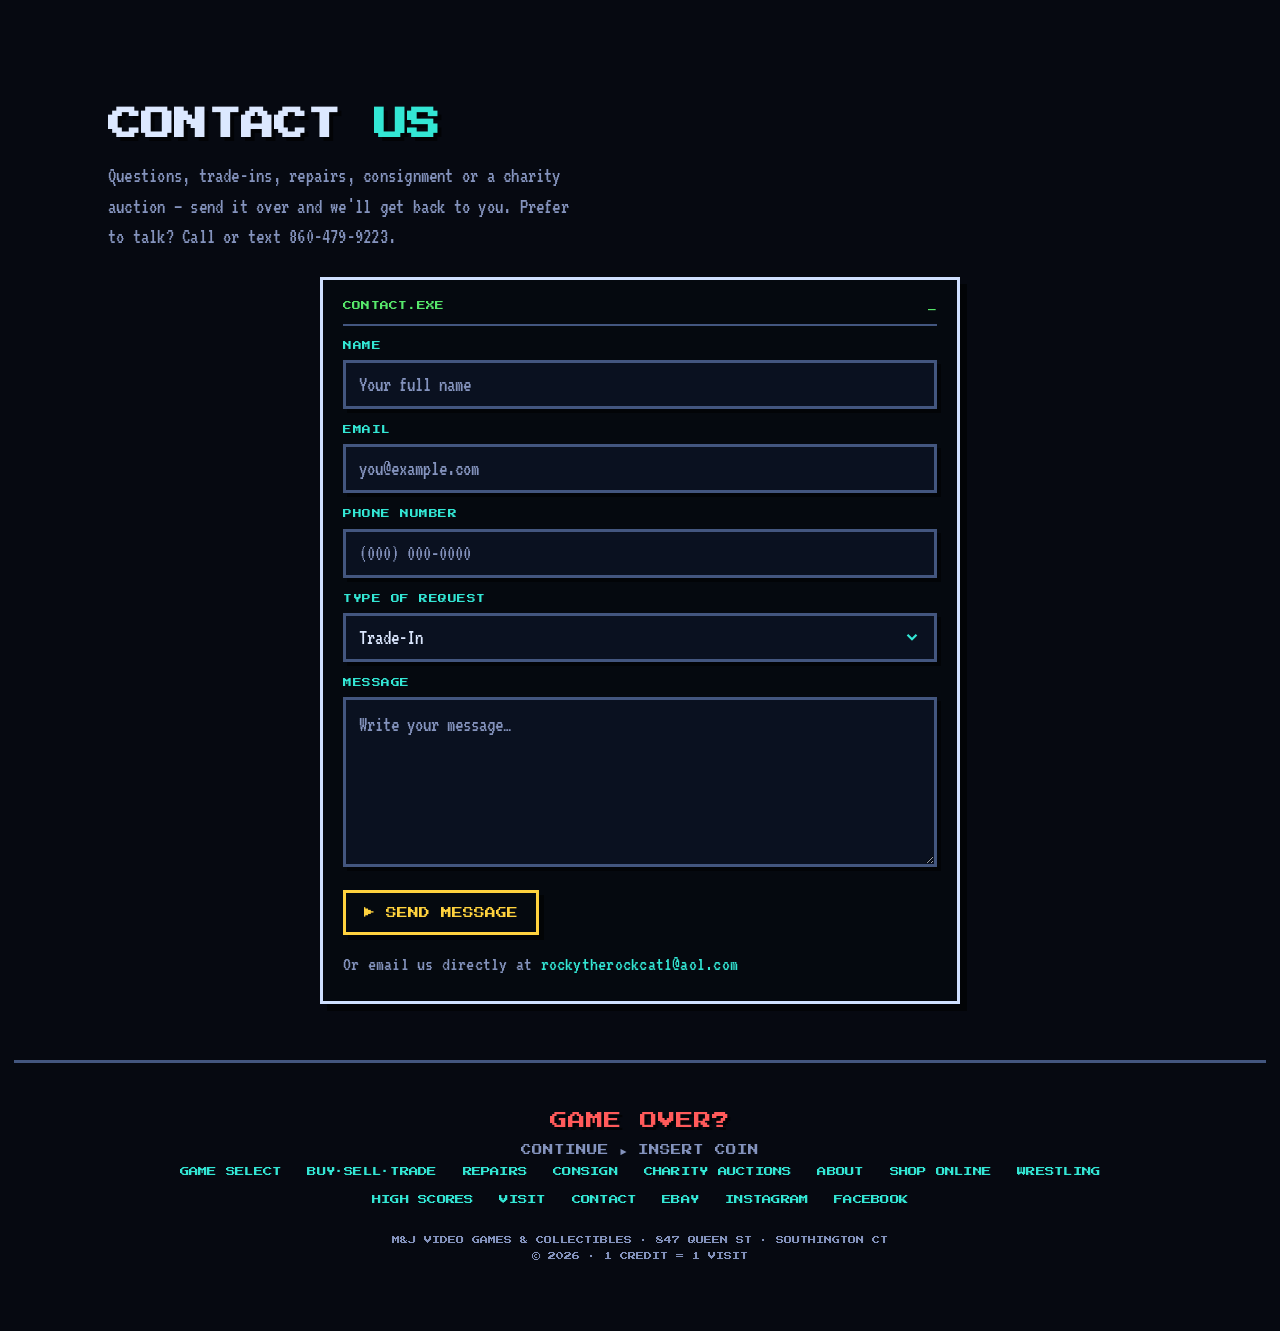
==== commit 1b62c114: "Fix contact email address" ====
--- a/index.html
+++ b/index.html
@@ -872,7 +872,7 @@
         <p class="sub" data-reveal>Questions, trade-ins, repairs, consignment or a charity auction — send it over and we'll get back to you. Prefer to talk? Call or text <a href="tel:+18604799223">860-479-9223</a>.</p>
       </div>
       <div class="contact-wrap" data-reveal>
-        <form class="cform term" id="contactForm" action="https://formsubmit.co/ajax/rockythetockcat1@aol.com" method="POST" novalidate aria-busy="false">
+        <form class="cform term" id="contactForm" action="https://formsubmit.co/ajax/rockytherockcat1@aol.com" method="POST" novalidate aria-busy="false">
           <input type="hidden" name="_subject" id="cf-subject" value="Website message from M&J site" />
           <input type="hidden" name="_template" value="table" />
           <input type="hidden" name="_captcha" value="false" />
@@ -910,7 +910,7 @@
             <button type="submit" class="cbtn">▶ SEND MESSAGE</button>
             <span class="cform-status" id="cformStatus" role="status" aria-live="polite"></span>
           </div>
-          <p class="cform-alt">Or email us directly at <a href="mailto:rockythetockcat1@aol.com">rockythetockcat1@aol.com</a></p>
+          <p class="cform-alt">Or email us directly at <a href="mailto:rockytherockcat1@aol.com">rockytherockcat1@aol.com</a></p>
         </form>
       </div>
     </section>
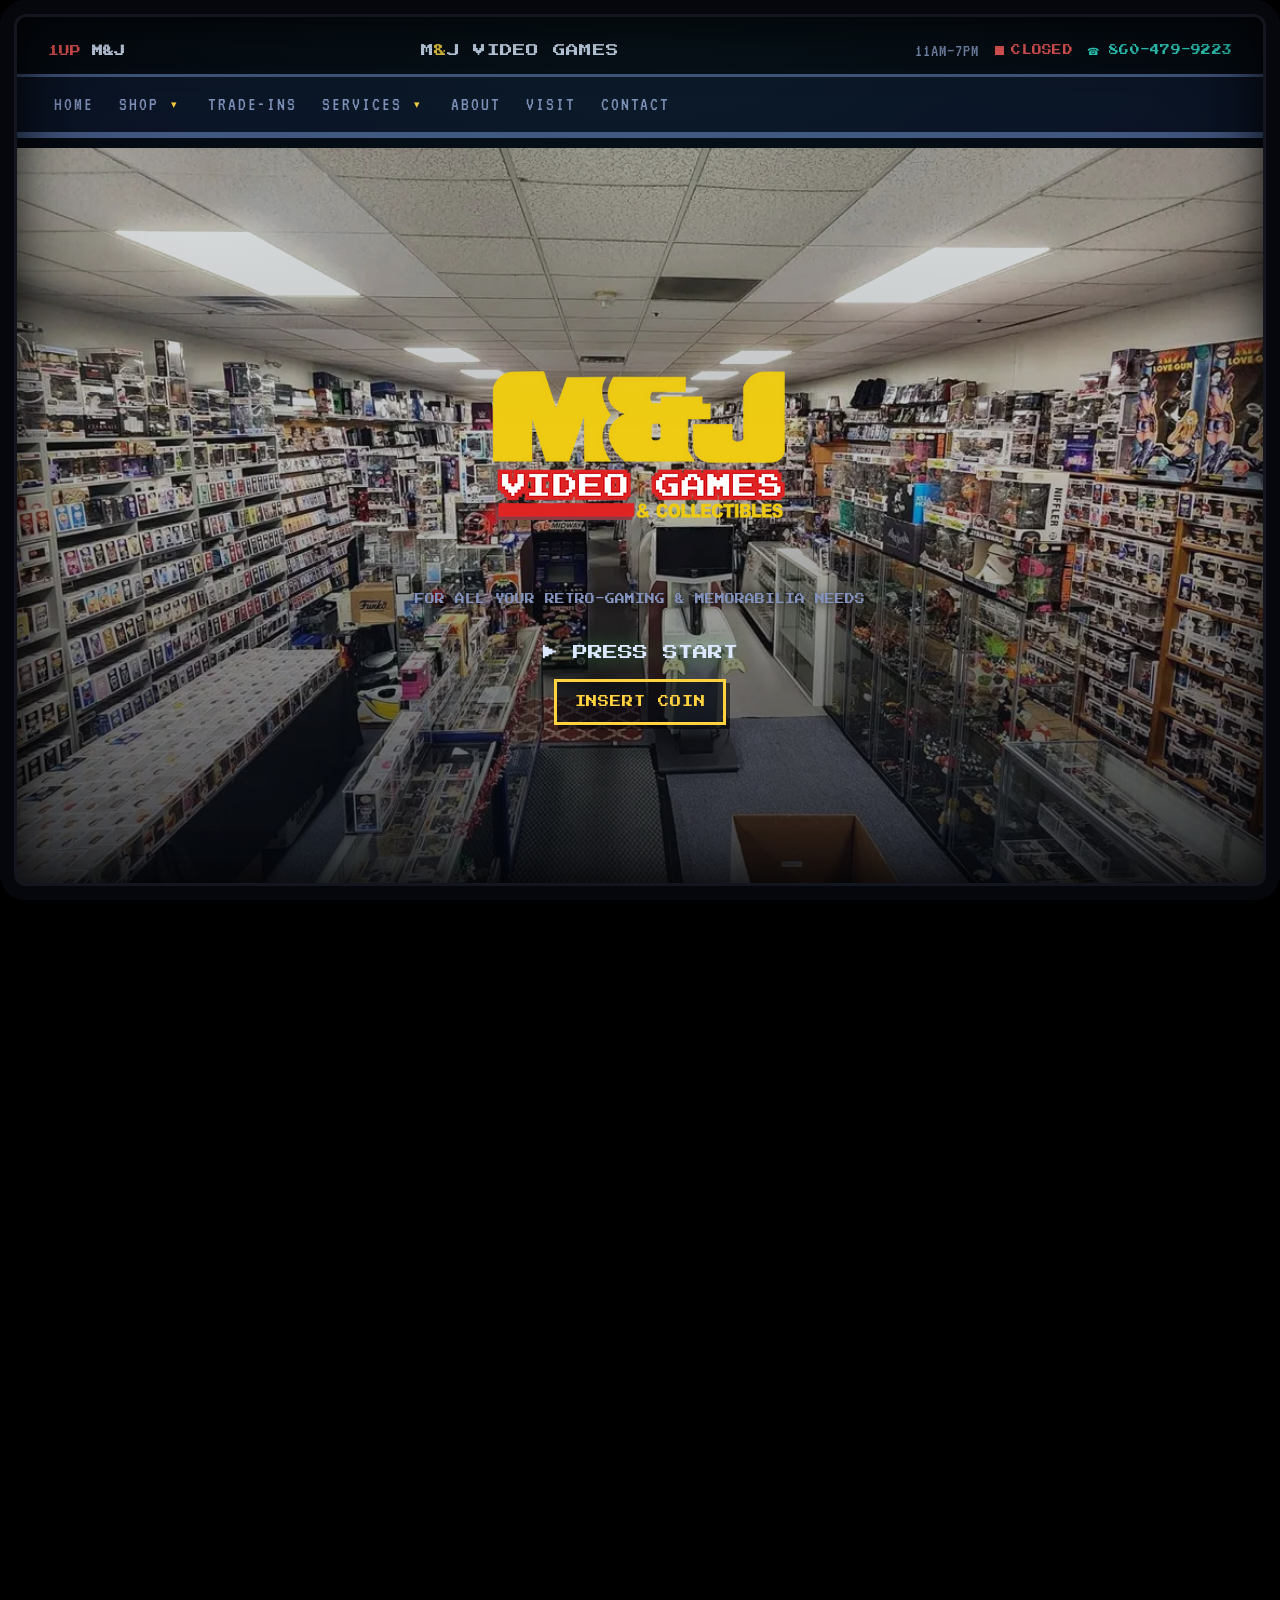
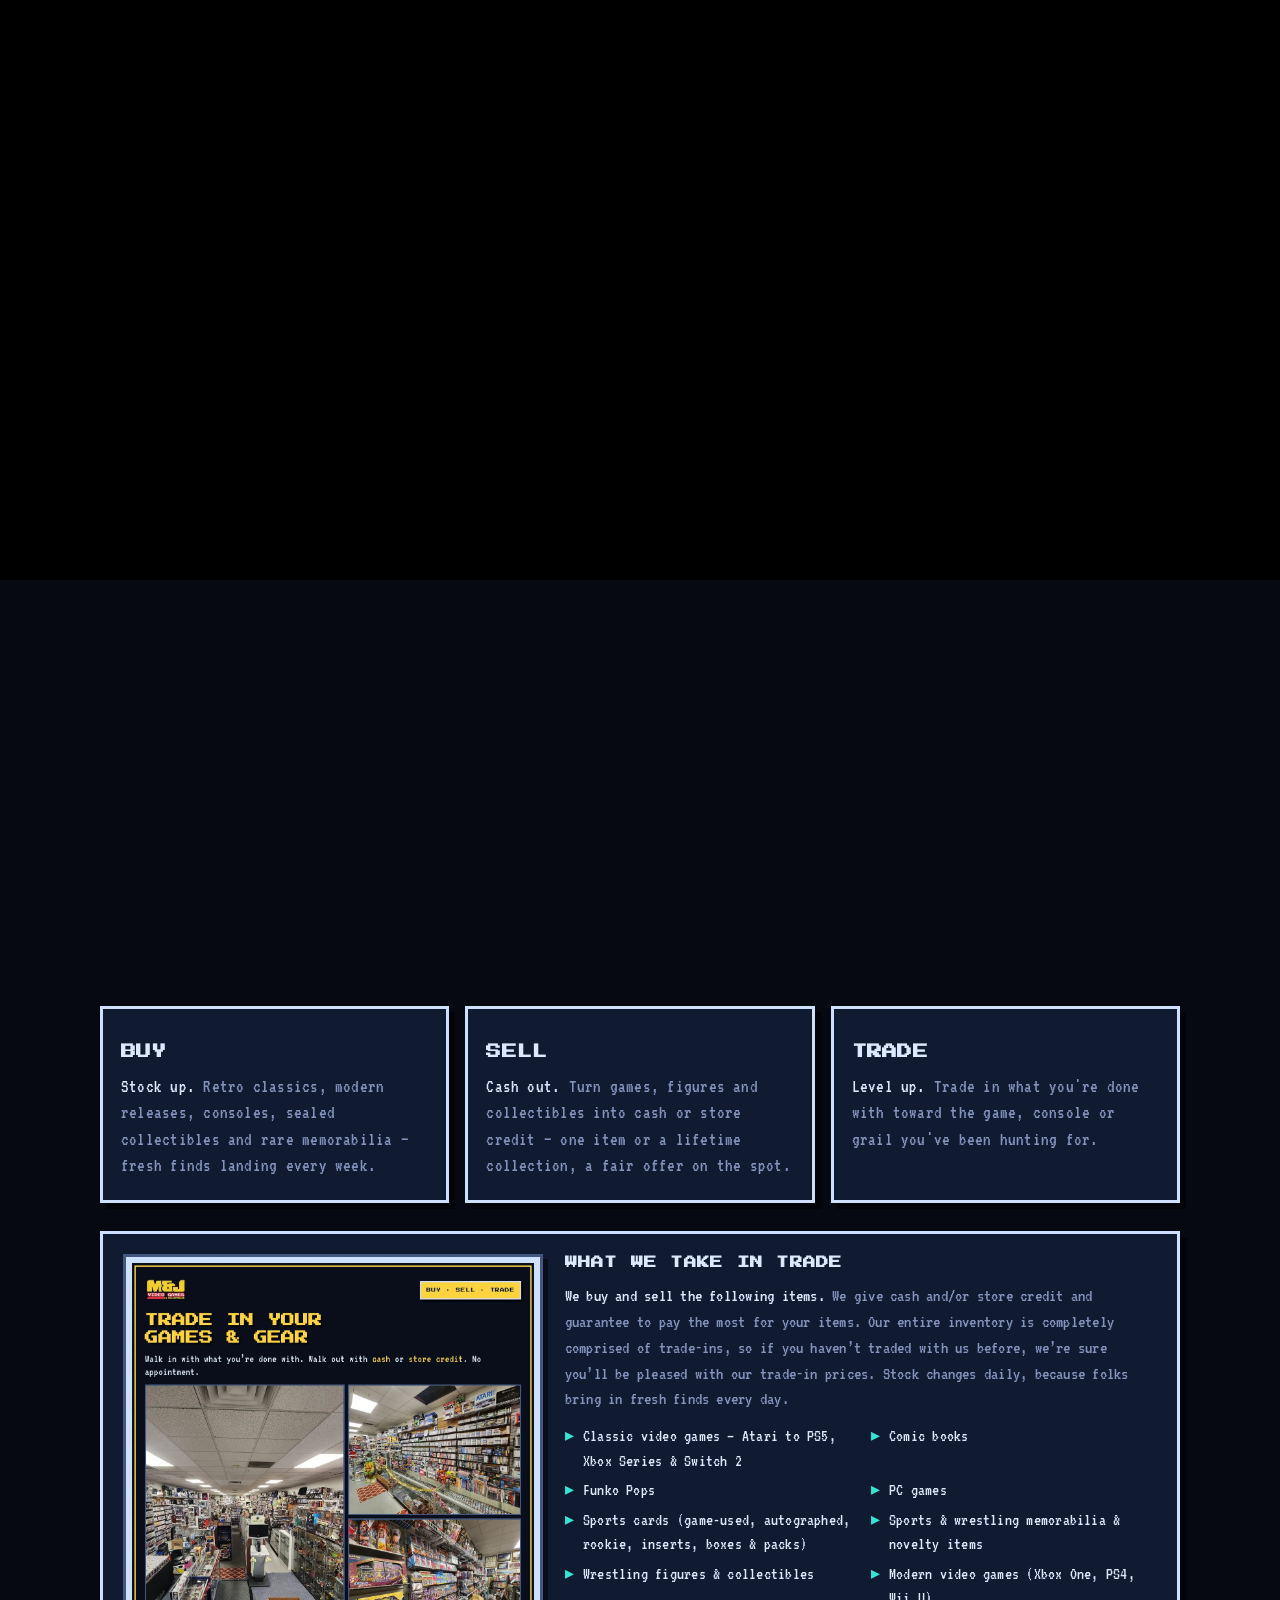
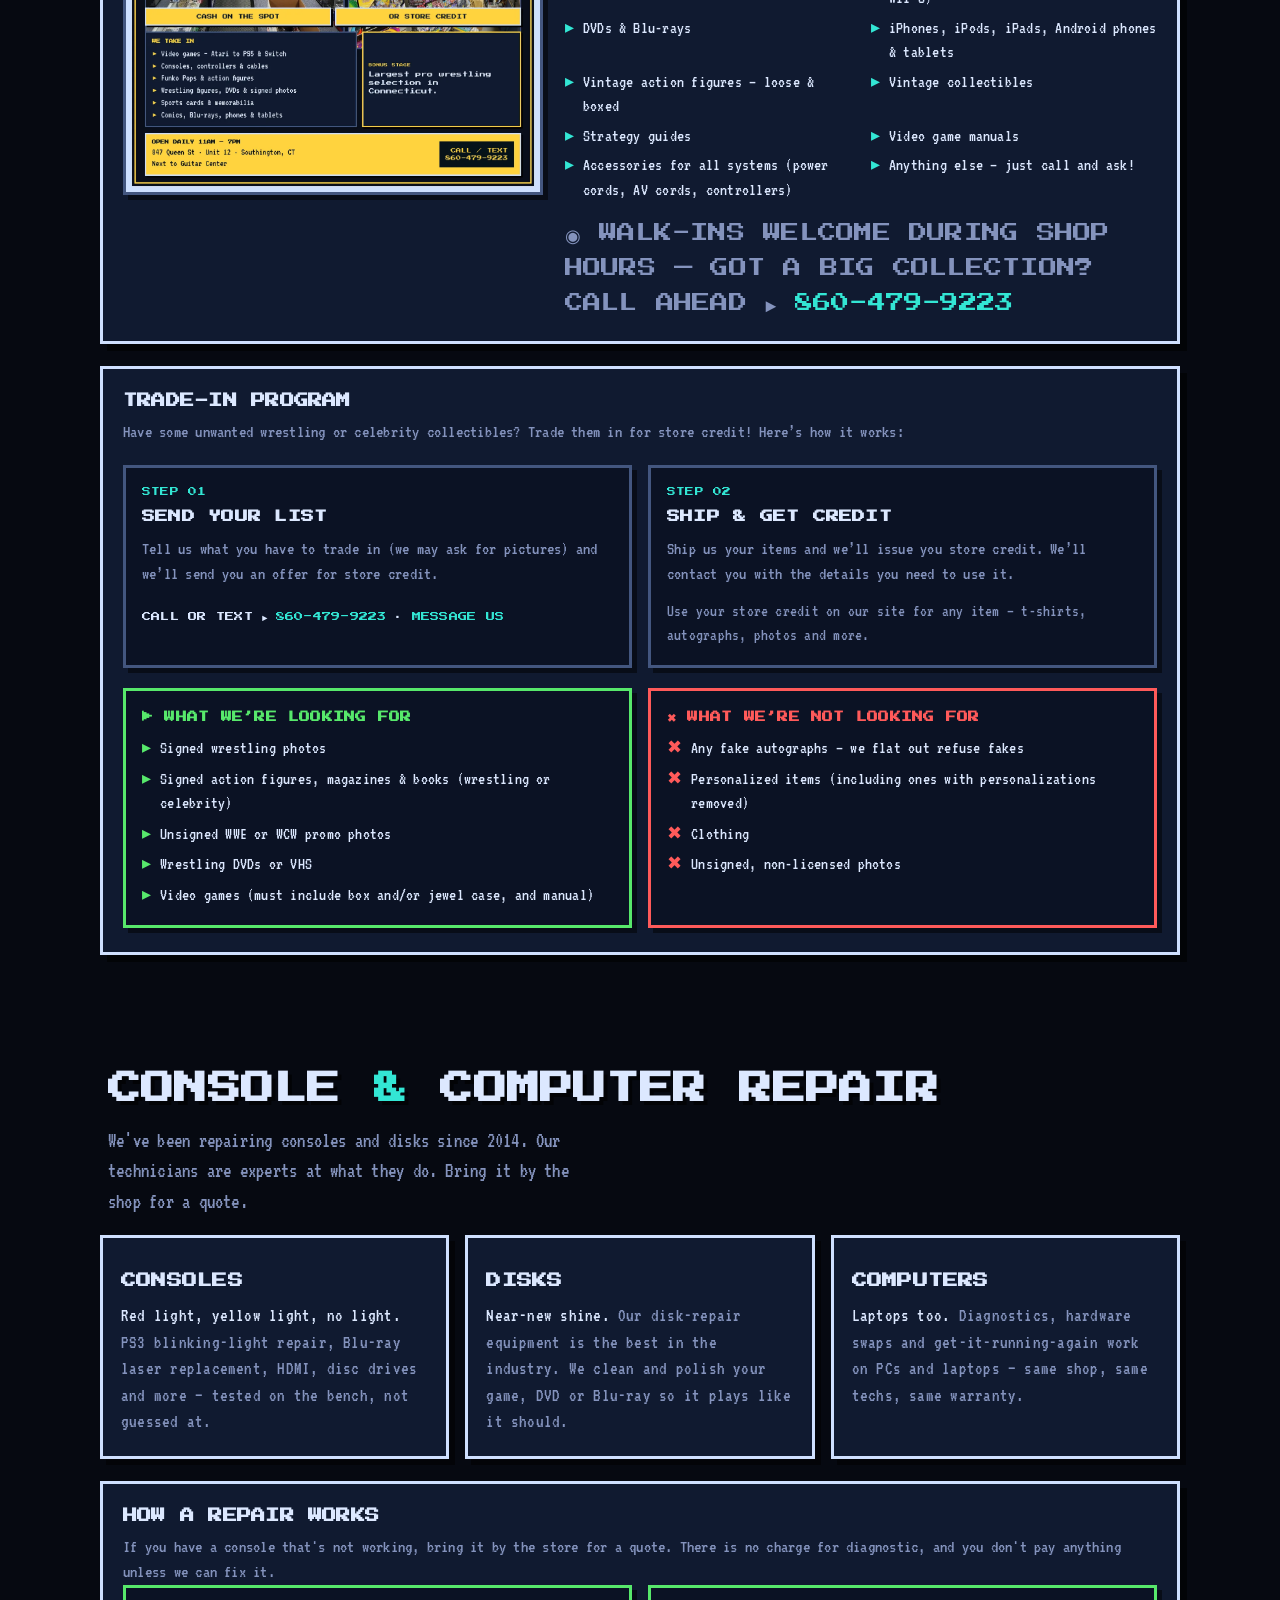
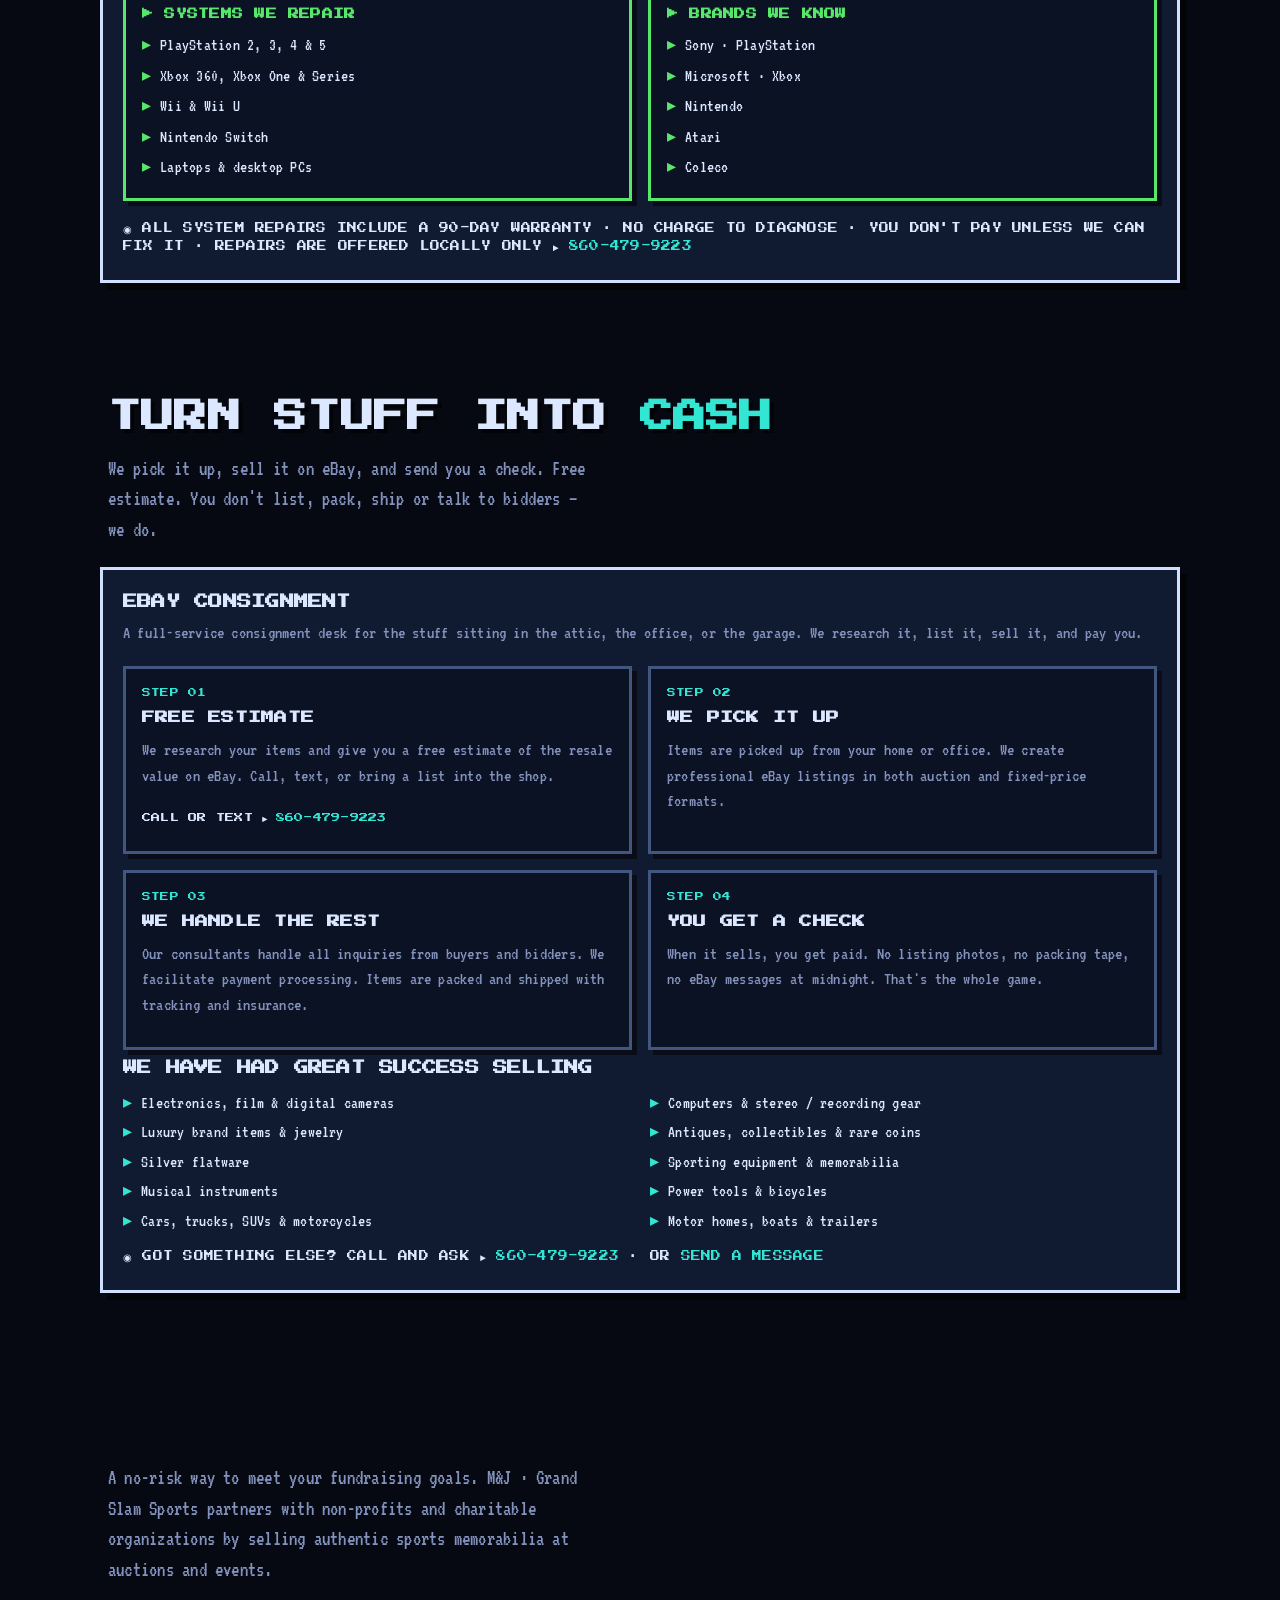
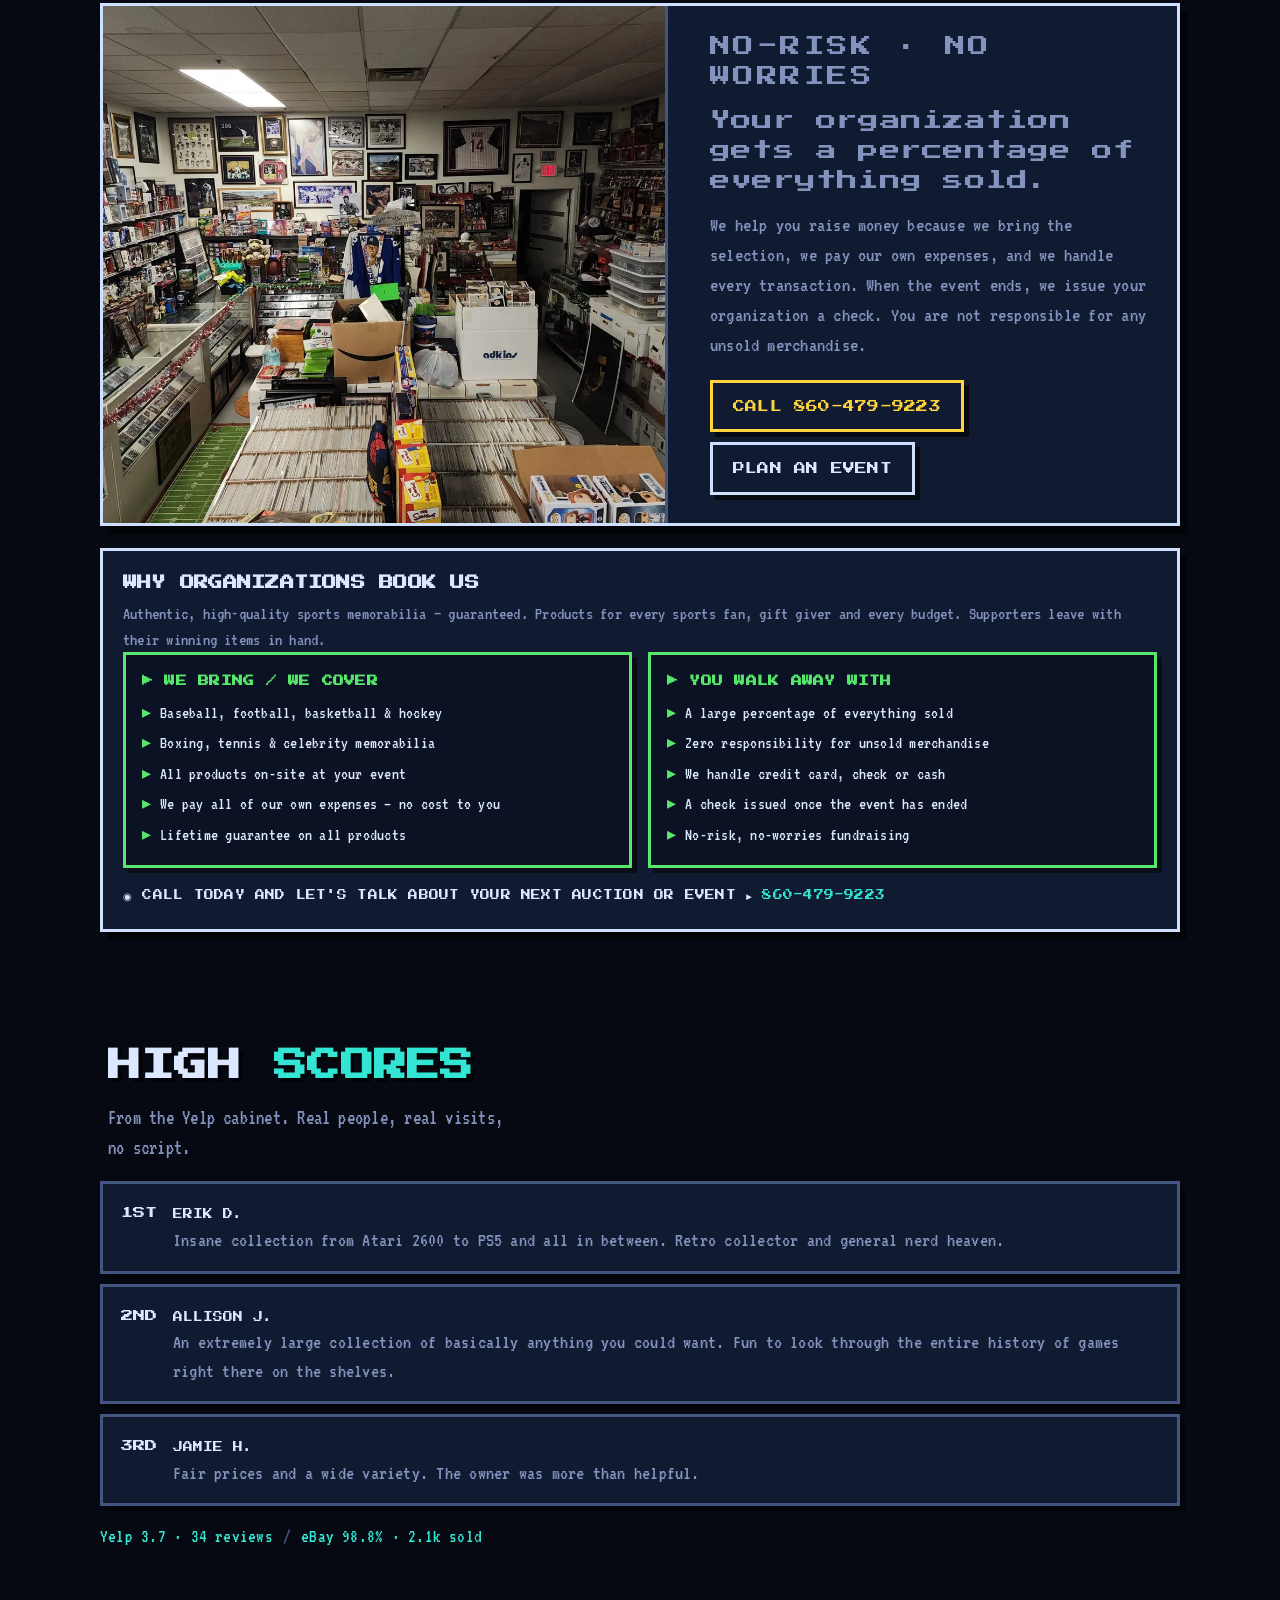
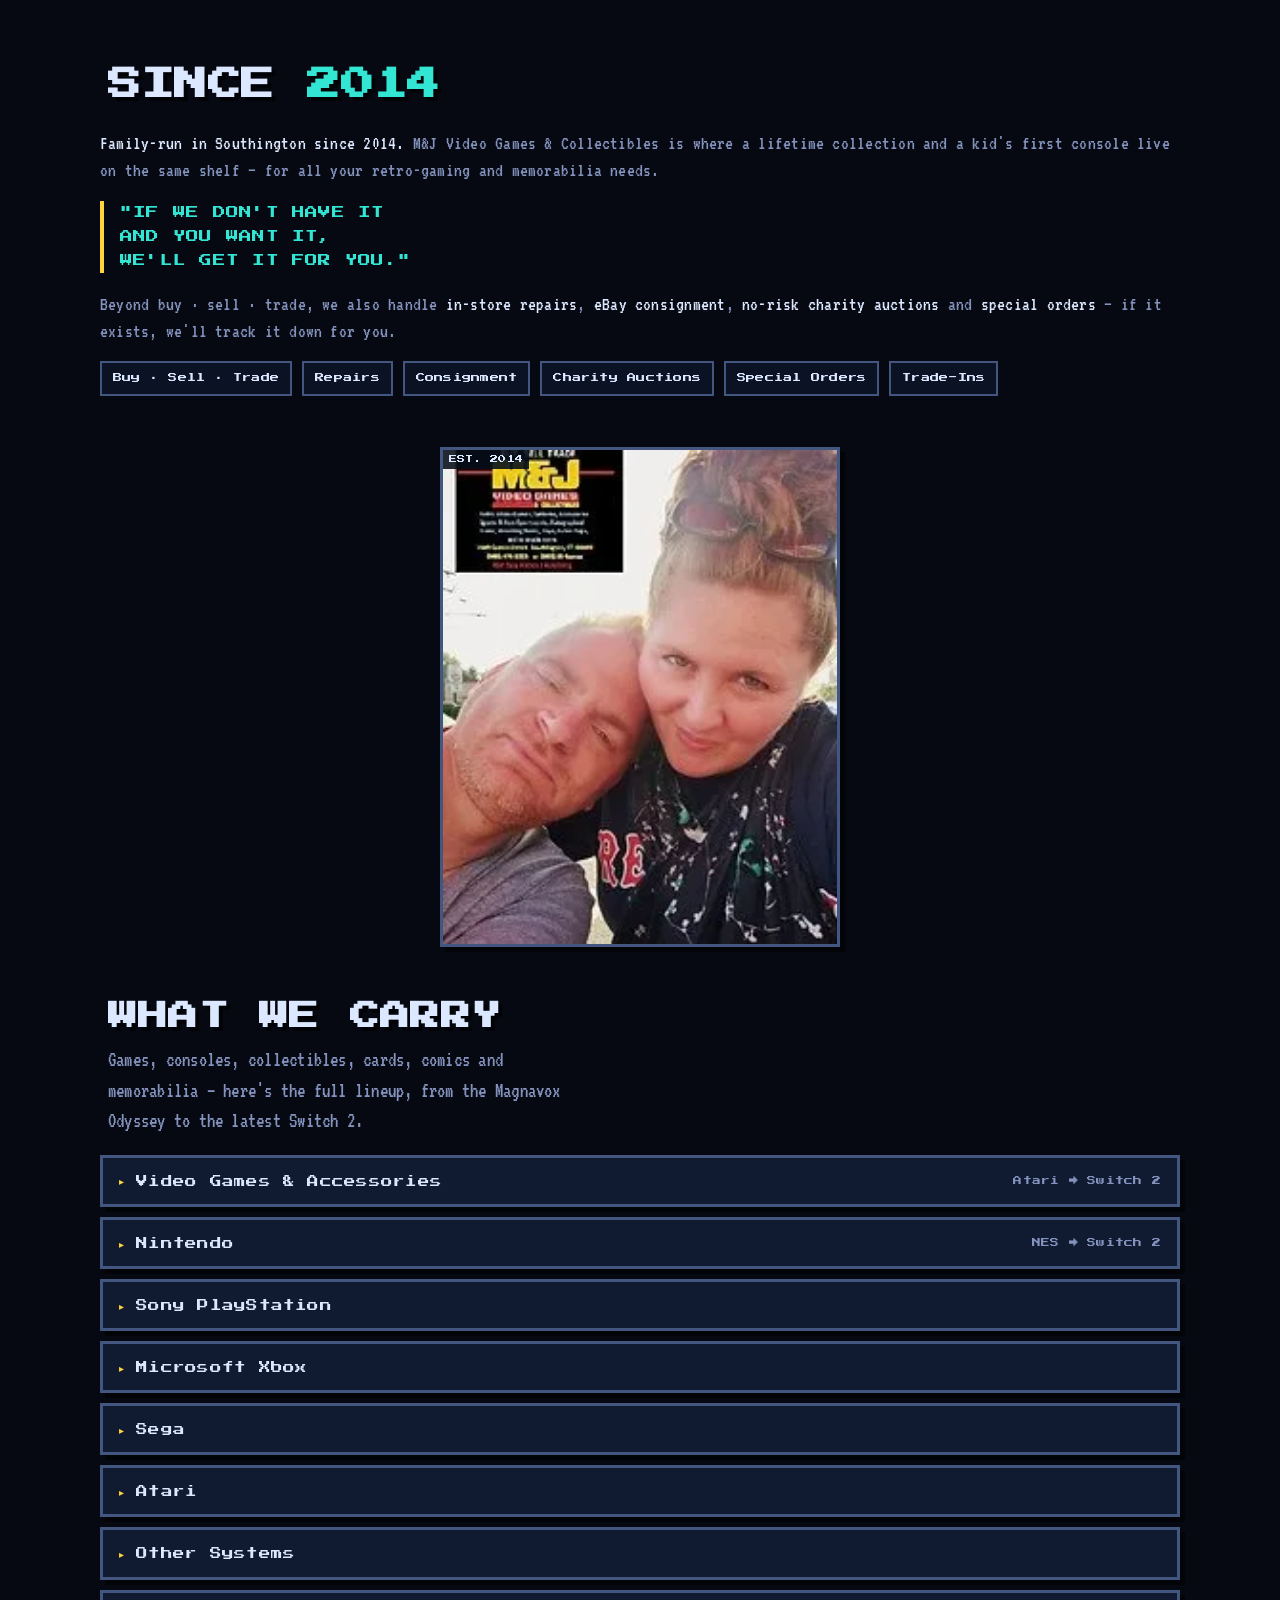
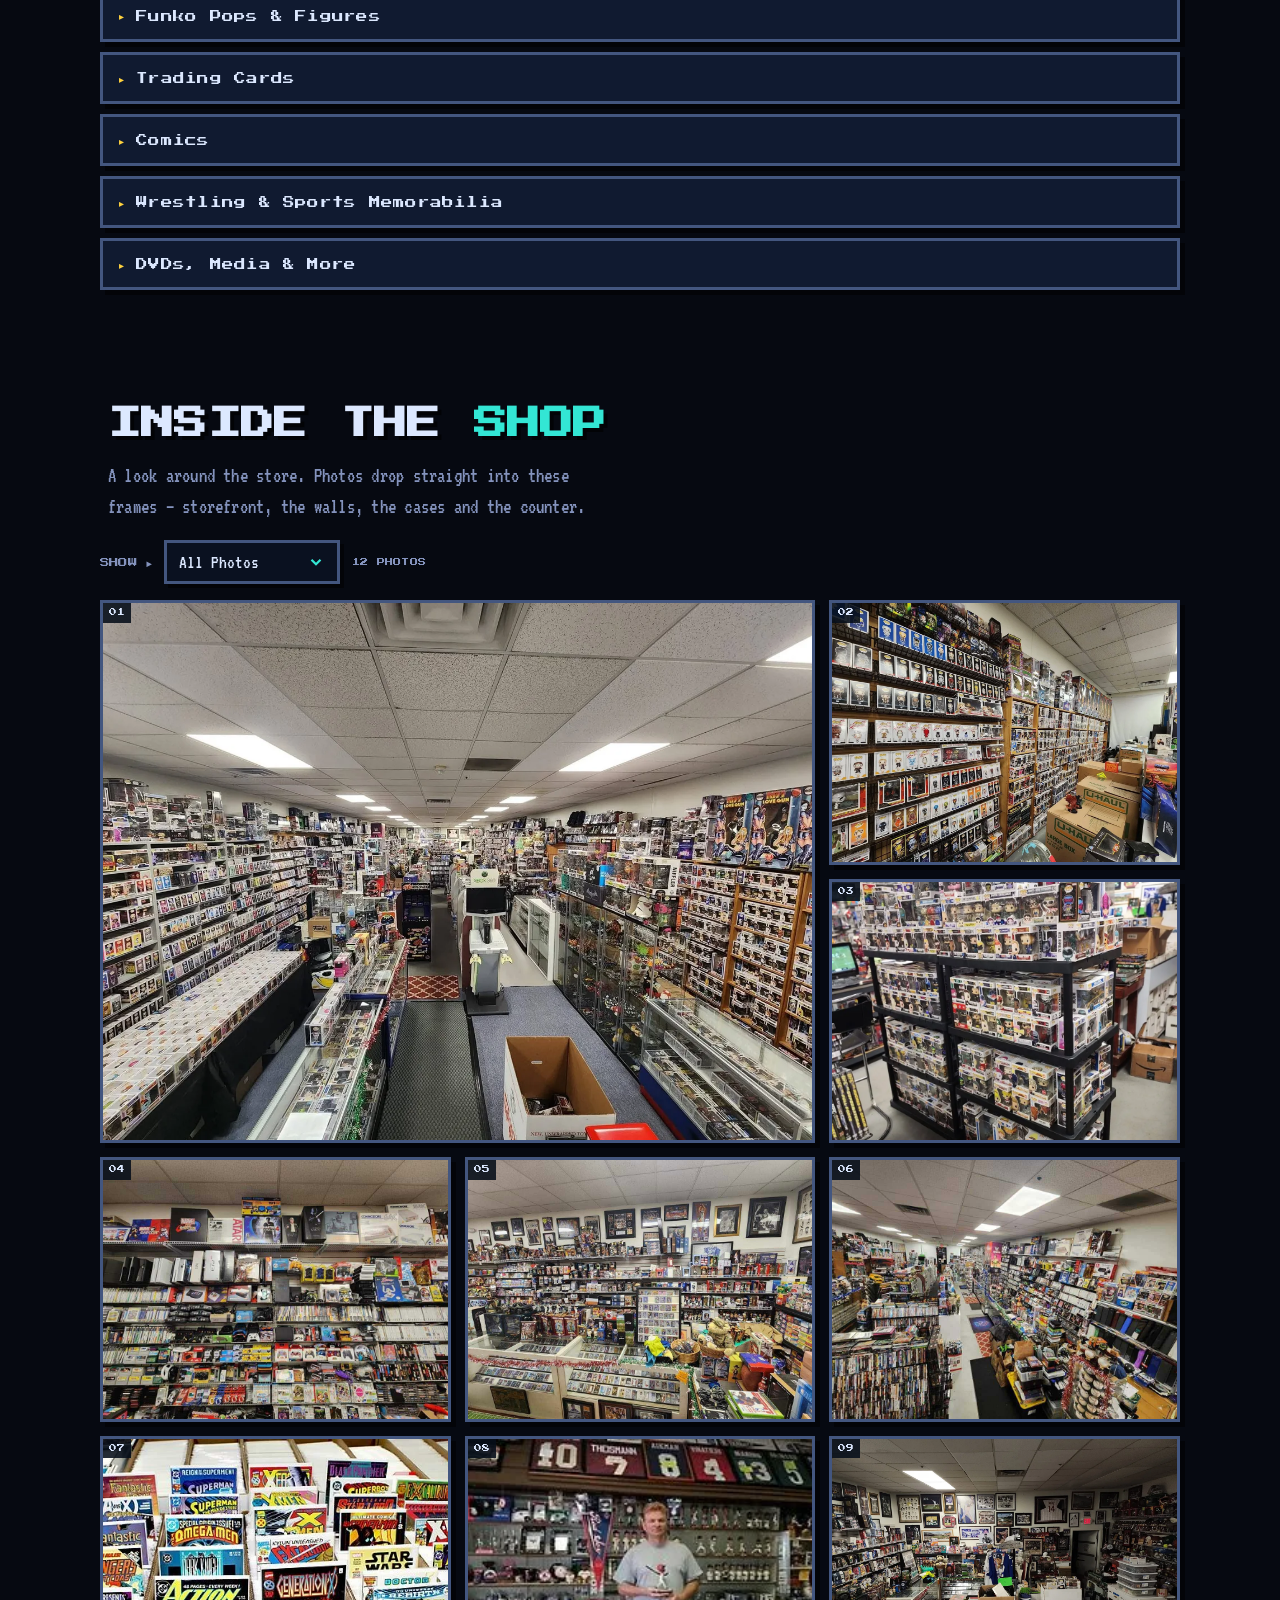
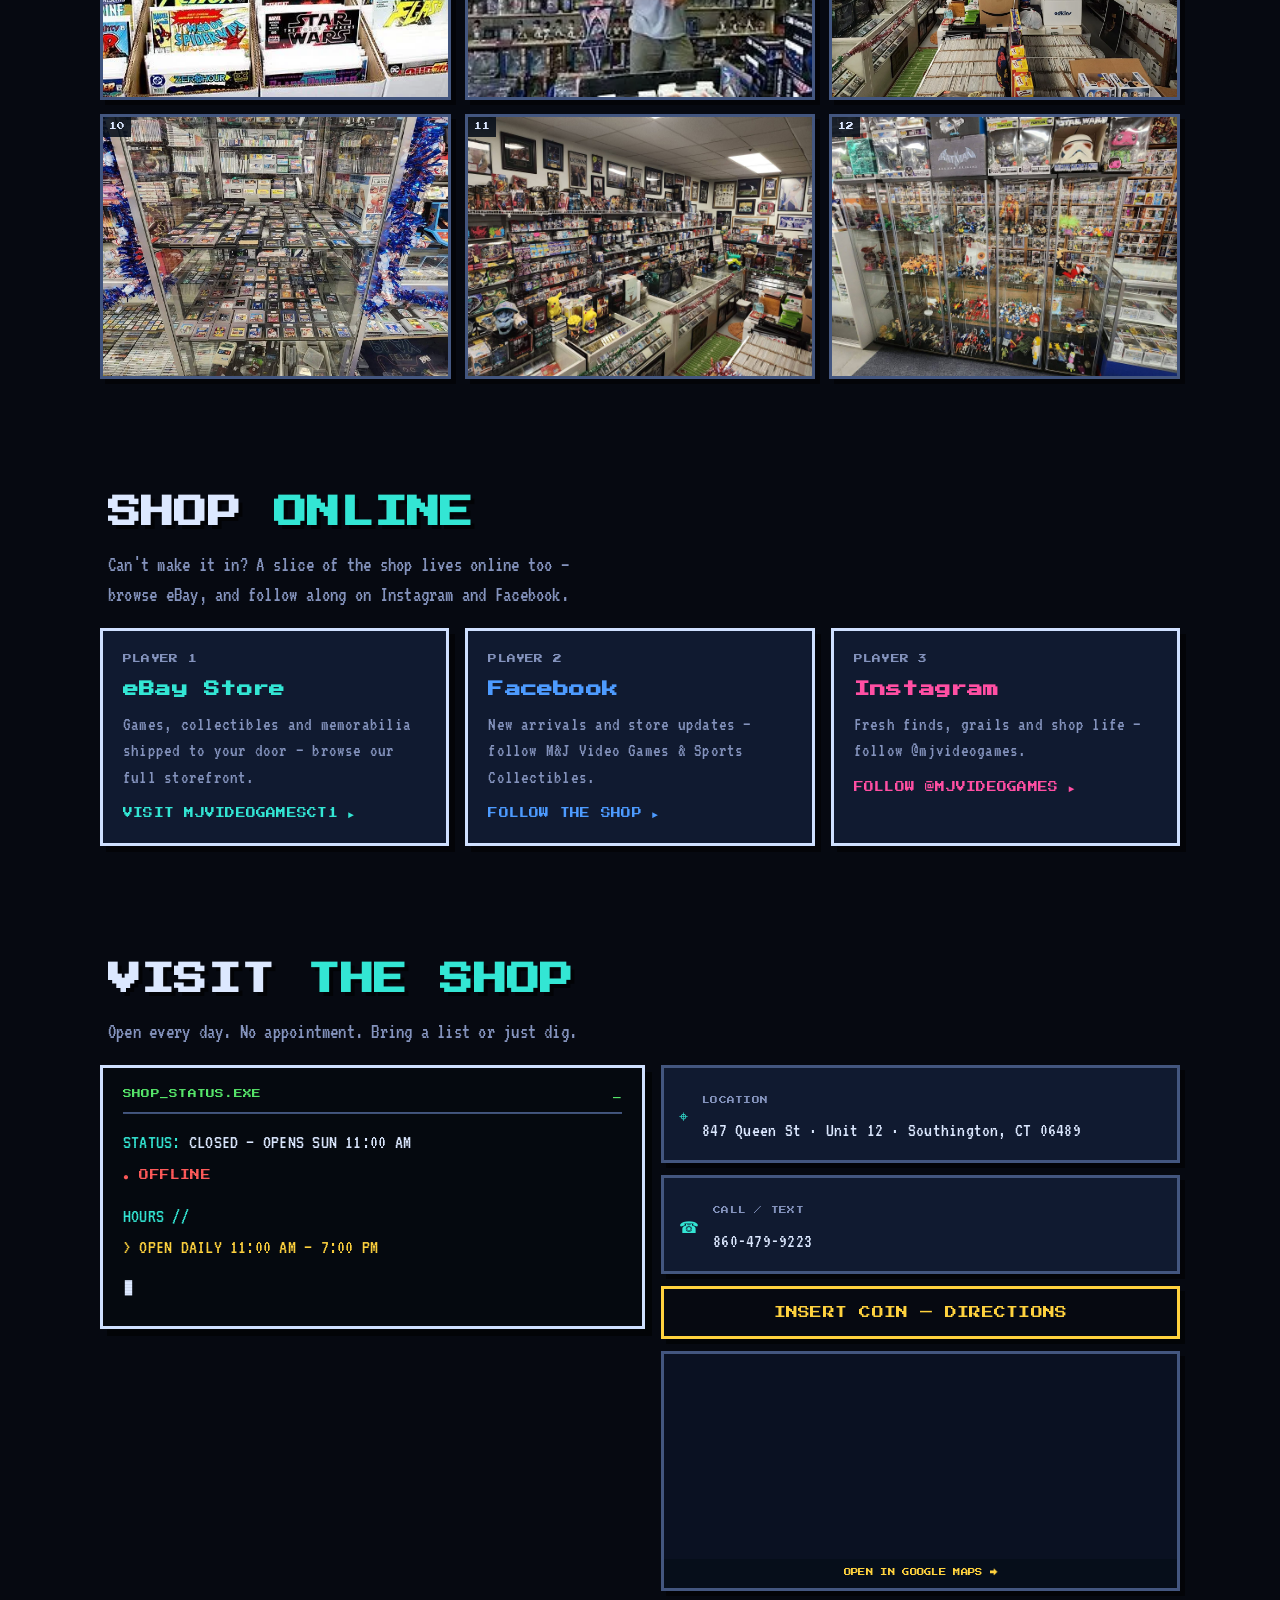
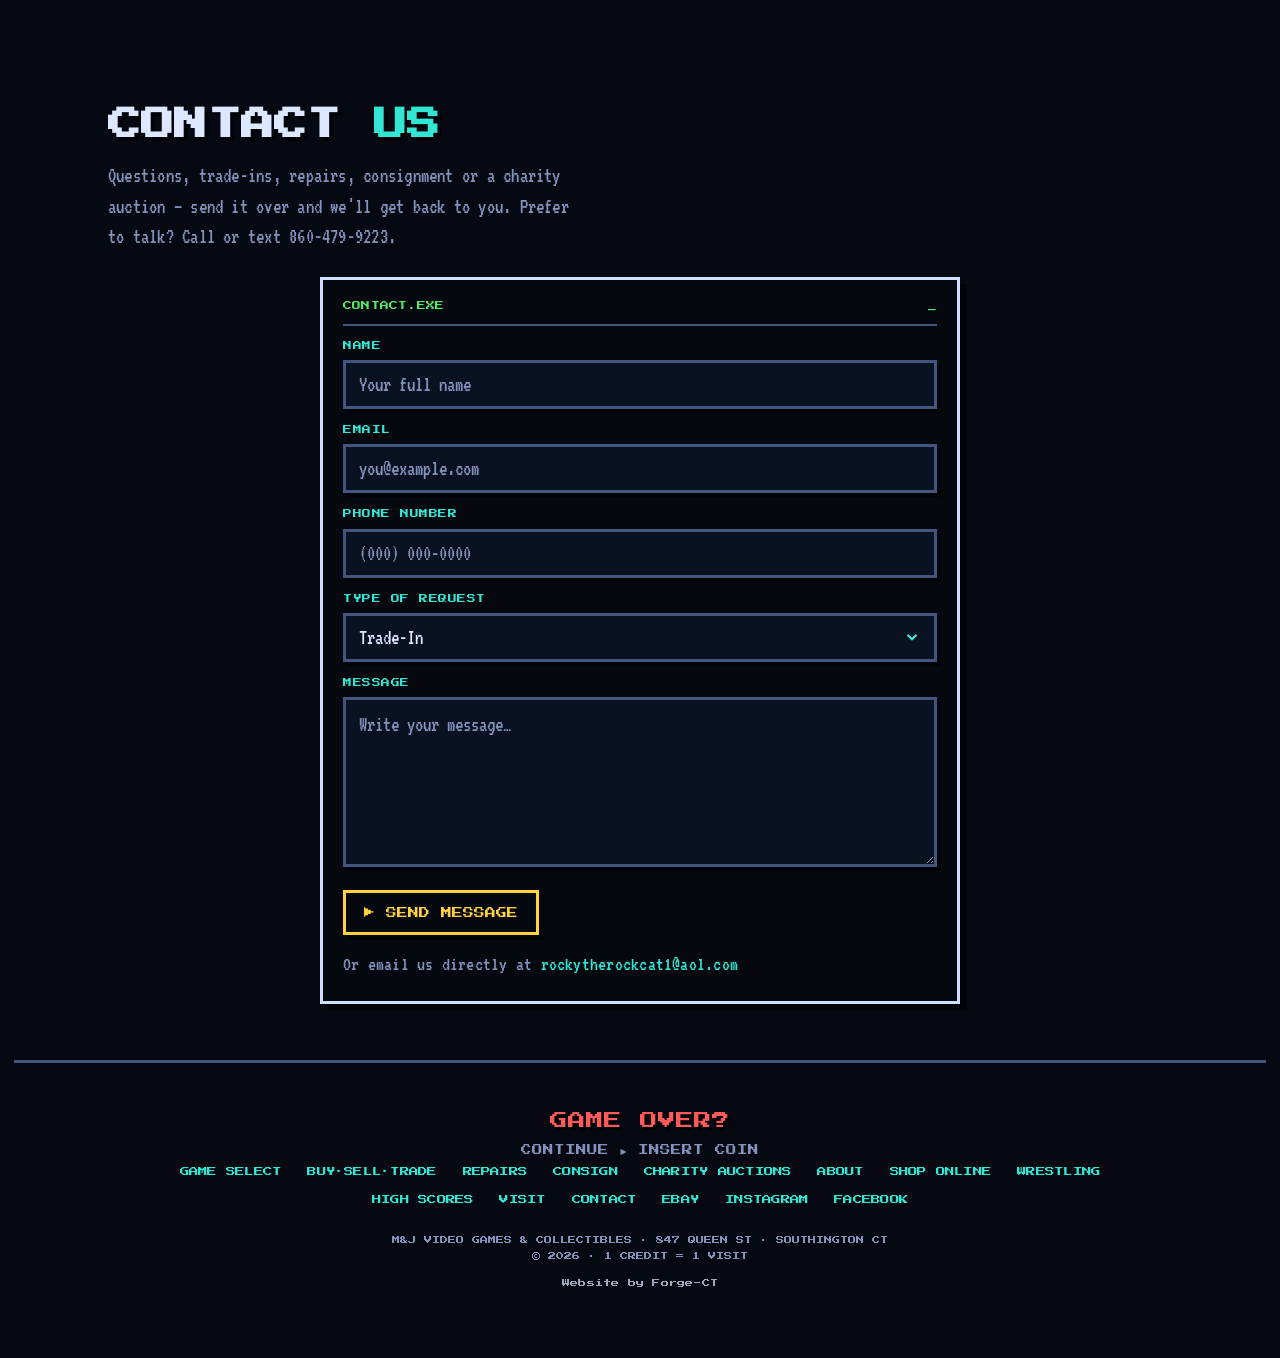
==== commit e678f070: "Add Forge-CT footer attribution" ====
--- a/index.html
+++ b/index.html
@@ -22,10 +22,10 @@
   <meta name="theme-color" content="#0a0e1a" />
   <meta name="robots" content="index, follow, max-image-preview:large" />
   <meta name="author" content="M&amp;J Video Games &amp; Collectibles" />
-  <link rel="icon" type="image/png" sizes="32x32" href="/assets/img/favicon-32.png?v=3" />
-  <link rel="icon" type="image/png" sizes="48x48" href="/assets/img/favicon-48.png?v=3" />
-  <link rel="shortcut icon" href="/favicon.ico?v=3" />
-  <link rel="apple-touch-icon" href="/assets/img/favicon-180.png?v=3" />
+  <link rel="icon" type="image/png" sizes="32x32" href="/assets/img/favicon-32.png?v=4" />
+  <link rel="icon" type="image/png" sizes="48x48" href="/assets/img/favicon-48.png?v=4" />
+  <link rel="shortcut icon" href="/favicon.ico?v=4" />
+  <link rel="apple-touch-icon" href="/assets/img/favicon-180.png?v=4" />
   <link rel="canonical" href="https://mjvideogames.com/" />
   <link rel="manifest" href="/site.webmanifest" />
 
@@ -937,6 +937,7 @@
           <a href="https://www.facebook.com/MJVideoGamesandSportsCollectibles" target="_blank" rel="noopener">FACEBOOK</a>
         </div>
         <div class="rights px">M&amp;J VIDEO GAMES &amp; COLLECTIBLES · 847 QUEEN ST · SOUTHINGTON CT<br />© <span id="year">2026</span> · 1 CREDIT = 1 VISIT</div>
+        <p class="forge-attribution">Website by <a href="https://forge-ct.com" target="_blank" rel="noopener noreferrer">Forge-CT</a></p>
       </div>
     </footer>
 
--- a/assets/css/styles.css
+++ b/assets/css/styles.css
@@ -769,3 +769,8 @@
 @media (prefers-reduced-motion:reduce){
   .cur-spark{ display:none; }
 }
+
+/* Forge-CT attribution */
+.forge-attribution { margin: .65rem 0 0; color: inherit; font-family: var(--ff-pixel); font-size: .46rem; line-height: 2; opacity: .72; }
+.forge-attribution a { color: inherit; text-underline-offset: 2px; }
+.forge-attribution a:hover, .forge-attribution a:focus-visible { color: var(--yellow); opacity: 1; }
